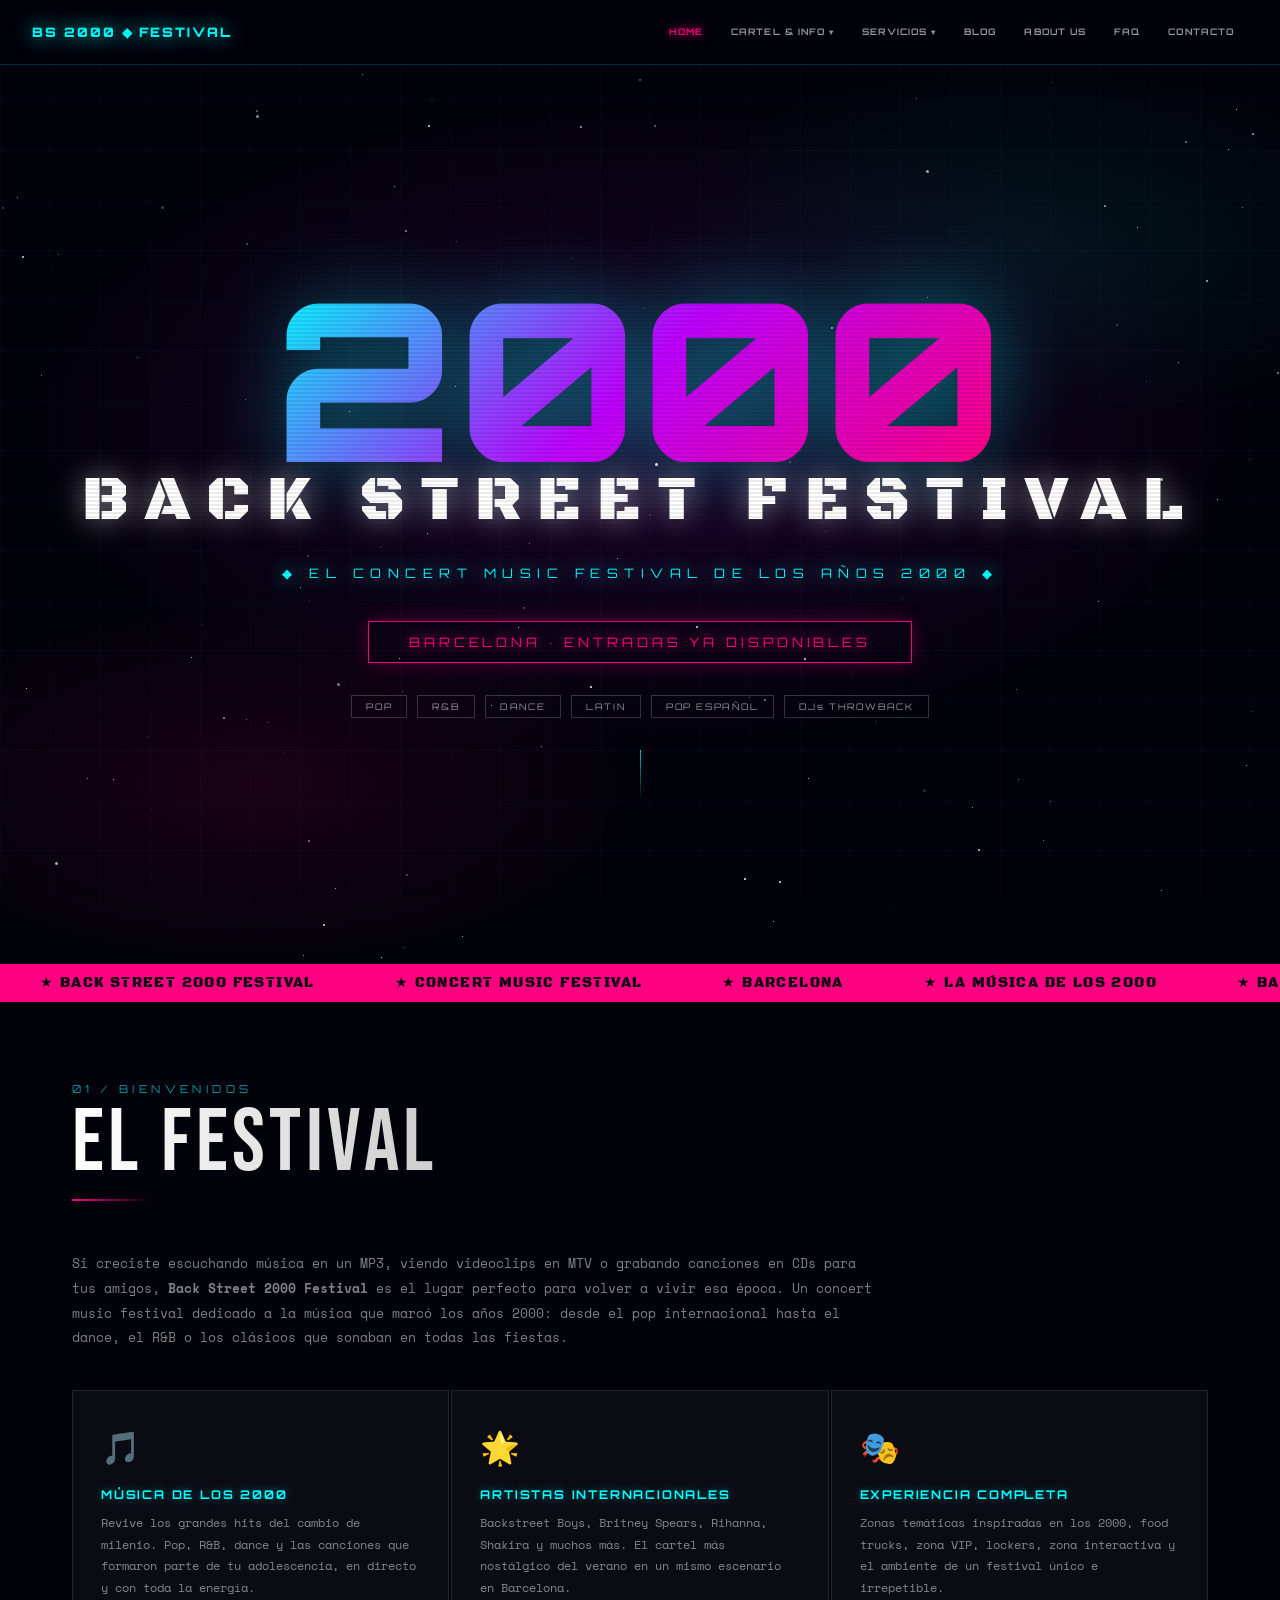
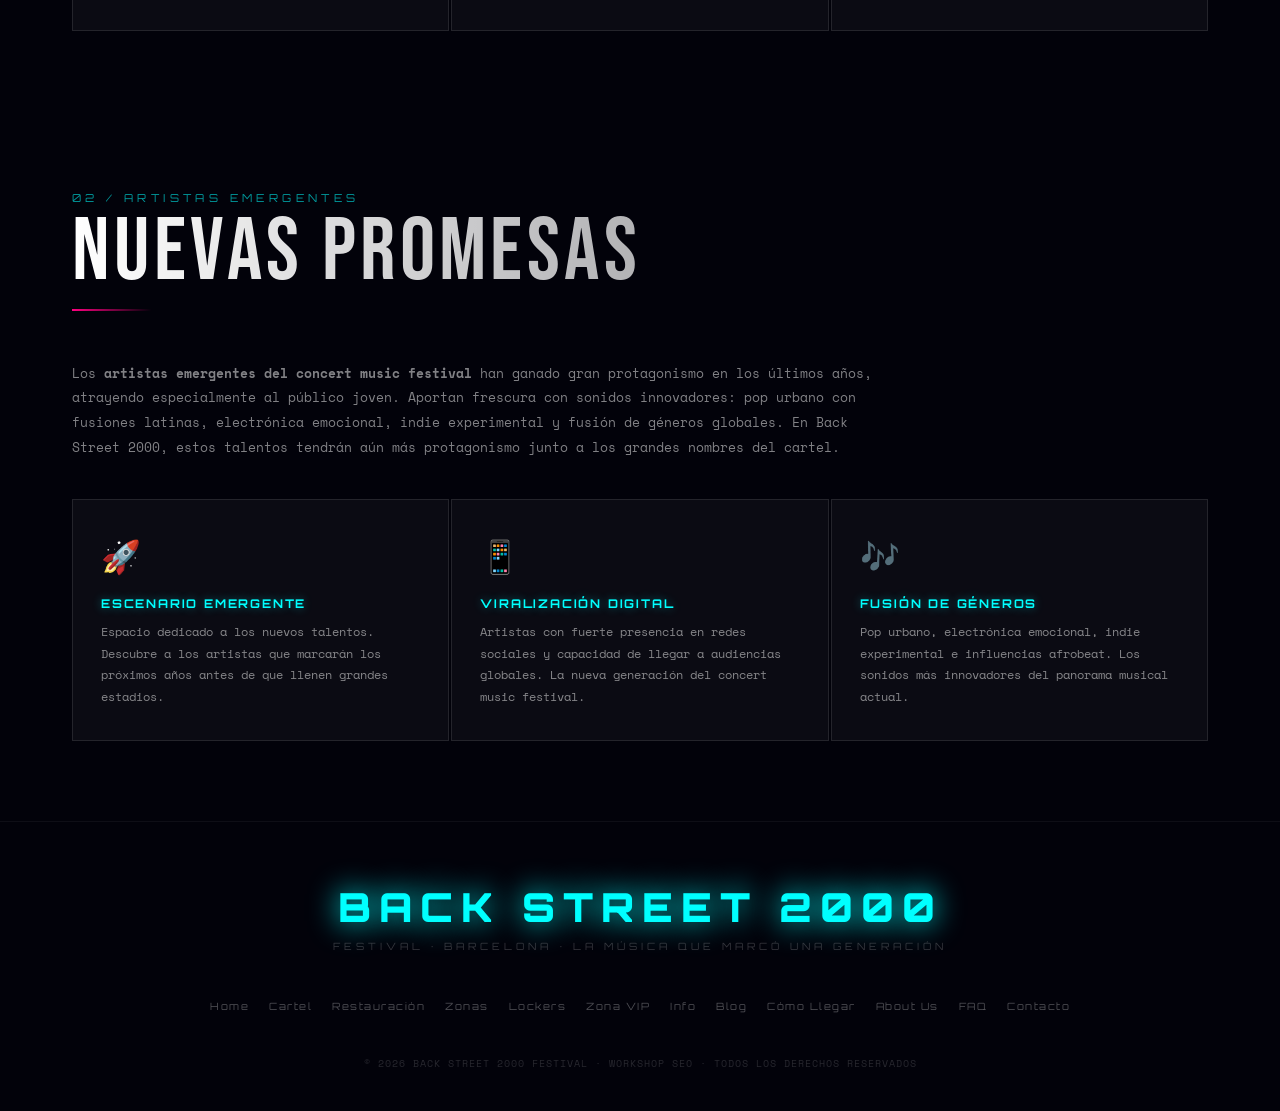
==== index.html @ d0c1e204 "act 2" ====
<!DOCTYPE html>
<html lang="es">
<head>
  <meta charset="UTF-8">
  <meta name="viewport" content="width=device-width, initial-scale=1.0">
  <title>Back Street 2000 Festival – Concert Music Festival | Barcelona</title>

  <!-- SEO Meta Tags -->
  <meta name="description" content="Back Street 2000 Festival, el concert music festival de los años 2000 en Barcelona. Cartel con Backstreet Boys, Britney Spears, Shakira, artistas emergentes, servicios, zonas VIP, blog y entradas.">
  <meta name="keywords"    content="concert music festival, back street 2000 festival, artistas emergentes concert music festival, festival música 2000 barcelona, tips concert music festival, mejores momentos concert music festival">
  <meta name="robots"      content="index, follow">
  <meta name="author"      content="Back Street 2000 Festival">
  <link rel="canonical"    href="https://backstreet2000festival.com/">

  <!-- Open Graph -->
  <meta property="og:title"       content="Back Street 2000 Festival – Concert Music Festival Barcelona">
  <meta property="og:description" content="Revive la música de los 2000 en el concert music festival más nostálgico de Barcelona. Backstreet Boys, Britney Spears, Shakira y mucho más.">
  <meta property="og:type"        content="website">
  <meta property="og:url"         content="https://backstreet2000festival.com/">

  <!-- Fonts -->
  <link href="https://fonts.googleapis.com/css2?family=Black+Ops+One&family=Bebas+Neue&family=Orbitron:wght@400;700;900&family=Space+Mono:wght@400;700&display=swap" rel="stylesheet">

  <!-- Stylesheet -->
  <link rel="stylesheet" href="styles.css">
</head>
<body>

<!-- ============ NAV ============ -->
<nav>
  <div class="nav-inner">
    <div class="nav-logo" onclick="showPage('home')">BS 2000 ◆ FESTIVAL</div>
    <ul class="nav-links">
      <li><a href="#" onclick="showPage('home');return false;" id="nav-home" class="active">Home</a></li>
      <li>
        <a href="#" class="has-sub" onclick="return false;">Cartel &amp; Info</a>
        <ul class="submenu">
          <li><a href="#" onclick="showPage('cartel');return false;">Cartel / Line Up</a></li>
          <li><a href="#" onclick="showPage('info');return false;">Información General</a></li>
          <li><a href="#" onclick="showPage('llegar');return false;">Cómo Llegar</a></li>
        </ul>
      </li>
      <li>
        <a href="#" class="has-sub" onclick="return false;">Servicios</a>
        <ul class="submenu">
          <li><a href="#" onclick="showPage('restauracion');return false;">Restauración</a></li>
          <li><a href="#" onclick="showPage('zonas');return false;">Zonas del Recinto</a></li>
          <li><a href="#" onclick="showPage('lockers');return false;">Lockers</a></li>
          <li><a href="#" onclick="showPage('vip');return false;">Zona VIP</a></li>
        </ul>
      </li>
      <li><a href="#" onclick="showPage('blog');return false;" id="nav-blog">Blog</a></li>
      <li><a href="#" onclick="showPage('about');return false;" id="nav-about">About Us</a></li>
      <li><a href="#" onclick="showPage('faq');return false;" id="nav-faq">FAQ</a></li>
      <li><a href="#" onclick="showPage('contacto');return false;" id="nav-contacto">Contacto</a></li>
    </ul>
  </div>
</nav>

<!-- ============ PAGE: HOME ============ -->
<div id="page-home" class="page active">
  <div class="hero">
    <div class="hero-bg"></div>
    <div class="stars" id="stars"></div>
    <div class="hero-year">2000</div>
    <div class="hero-title">BACK STREET FESTIVAL</div>
    <div class="hero-subtitle">◆ EL CONCERT MUSIC FESTIVAL DE LOS AÑOS 2000 ◆</div>
    <div class="hero-date">BARCELONA · ENTRADAS YA DISPONIBLES</div>
    <div class="hero-tags">
      <span class="tag">POP</span><span class="tag">R&amp;B</span><span class="tag">DANCE</span><span class="tag">LATIN</span><span class="tag">POP ESPAÑOL</span><span class="tag">DJs THROWBACK</span>
    </div>
    <div class="scroll-line"></div>
  </div>

  <div class="ticker-wrap">
    <div class="ticker">
      <span class="ticker-item">★ BACK STREET 2000 FESTIVAL</span><span class="ticker-item">★ CONCERT MUSIC FESTIVAL</span><span class="ticker-item">★ BARCELONA</span><span class="ticker-item">★ LA MÚSICA DE LOS 2000</span><span class="ticker-item">★ BACKSTREET BOYS · BRITNEY · SHAKIRA</span><span class="ticker-item">★ ENTRADAS DISPONIBLES</span>
      <span class="ticker-item">★ BACK STREET 2000 FESTIVAL</span><span class="ticker-item">★ CONCERT MUSIC FESTIVAL</span><span class="ticker-item">★ BARCELONA</span><span class="ticker-item">★ LA MÚSICA DE LOS 2000</span><span class="ticker-item">★ BACKSTREET BOYS · BRITNEY · SHAKIRA</span><span class="ticker-item">★ ENTRADAS DISPONIBLES</span>
    </div>
  </div>

  <section>
    <div class="section-header">
      <div class="section-num">01 / BIENVENIDOS</div>
      <div class="section-title">EL FESTIVAL</div>
      <div class="section-line"></div>
    </div>
    <p class="section-intro">Si creciste escuchando música en un MP3, viendo videoclips en MTV o grabando canciones en CDs para tus amigos, <strong>Back Street 2000 Festival</strong> es el lugar perfecto para volver a vivir esa época. Un concert music festival dedicado a la música que marcó los años 2000: desde el pop internacional hasta el dance, el R&amp;B o los clásicos que sonaban en todas las fiestas.</p>
    <div class="cards-grid">
      <div class="card"><div class="card-icon">🎵</div><div class="card-title">MÚSICA DE LOS 2000</div><div class="card-text">Revive los grandes hits del cambio de milenio. Pop, R&amp;B, dance y las canciones que formaron parte de tu adolescencia, en directo y con toda la energía.</div></div>
      <div class="card" style="--accent:var(--neon-pink)"><div class="card-icon">🌟</div><div class="card-title">ARTISTAS INTERNACIONALES</div><div class="card-text">Backstreet Boys, Britney Spears, Rihanna, Shakira y muchos más. El cartel más nostálgico del verano en un mismo escenario en Barcelona.</div></div>
      <div class="card" style="--accent:var(--neon-purple)"><div class="card-icon">🎭</div><div class="card-title">EXPERIENCIA COMPLETA</div><div class="card-text">Zonas temáticas inspiradas en los 2000, food trucks, zona VIP, lockers, zona interactiva y el ambiente de un festival único e irrepetible.</div></div>
    </div>
  </section>

  <section>
    <div class="section-header">
      <div class="section-num">02 / ARTISTAS EMERGENTES</div>
      <div class="section-title">NUEVAS PROMESAS</div>
      <div class="section-line"></div>
    </div>
    <p class="section-intro">Los <strong>artistas emergentes del concert music festival</strong> han ganado gran protagonismo en los últimos años, atrayendo especialmente al público joven. Aportan frescura con sonidos innovadores: pop urbano con fusiones latinas, electrónica emocional, indie experimental y fusión de géneros globales. En Back Street 2000, estos talentos tendrán aún más protagonismo junto a los grandes nombres del cartel.</p>
    <div class="cards-grid">
      <div class="card"><div class="card-icon">🚀</div><div class="card-title">ESCENARIO EMERGENTE</div><div class="card-text">Espacio dedicado a los nuevos talentos. Descubre a los artistas que marcarán los próximos años antes de que llenen grandes estadios.</div></div>
      <div class="card" style="--accent:var(--neon-pink)"><div class="card-icon">📱</div><div class="card-title">VIRALIZACIÓN DIGITAL</div><div class="card-text">Artistas con fuerte presencia en redes sociales y capacidad de llegar a audiencias globales. La nueva generación del concert music festival.</div></div>
      <div class="card" style="--accent:var(--neon-yellow)"><div class="card-icon">🎶</div><div class="card-title">FUSIÓN DE GÉNEROS</div><div class="card-text">Pop urbano, electrónica emocional, indie experimental e influencias afrobeat. Los sonidos más innovadores del panorama musical actual.</div></div>
    </div>
  </section>
</div>

<!-- ============ PAGE: CARTEL ============ -->
<div id="page-cartel" class="page">
  <section>
    <div class="section-header">
      <div class="section-num">02 / CARTEL</div>
      <div class="section-title">LINE UP 2026</div>
      <div class="section-line"></div>
    </div>
    <p class="section-intro">El cartel de Back Street 2000 Festival reúne artistas internacionales y nacionales que formaron parte de los grandes éxitos de los 2000, junto a DJs especializados en sesiones throwback. Un concert music festival donde cada nombre representa una parte de la historia musical de una generación.</p>
    <div class="cartel-grid">
      <div class="cartel-headliner">
        <div class="artist-day">ARTISTAS INTERNACIONALES · ESCENARIO PRINCIPAL</div>
        <div class="artist-name">BACKSTREET BOYS</div>
        <div class="artist-day" style="margin-top:8px">+ BRITNEY SPEARS · RIHANNA · SHAKIRA</div>
      </div>
      <div class="cartel-secondary"><div class="artist-day">INTERNACIONALES</div><div class="artist-name" style="font-size:clamp(18px,3vw,40px)">JUSTIN TIMBERLAKE</div></div>
      <div class="cartel-secondary" style="--accent:var(--neon-purple)"><div class="artist-day">INTERNACIONALES</div><div class="artist-name" style="font-size:clamp(18px,3vw,40px);color:var(--neon-purple);text-shadow:0 0 20px var(--neon-purple)">AVRIL LAVIGNE</div></div>
      <div class="cartel-secondary"><div class="artist-day">NACIONALES</div><div class="artist-name" style="font-size:clamp(18px,3vw,40px)">DAVID BISBAL</div></div>
      <div class="cartel-tier3">
        <div><div class="artist-name">BLACK EYED PEAS</div><div class="artist-day">INT.</div></div>
        <div><div class="artist-name">NELLY FURTADO</div><div class="artist-day">INT.</div></div>
        <div><div class="artist-name">KATY PERRY</div><div class="artist-day">INT.</div></div>
        <div><div class="artist-name">USHER</div><div class="artist-day">INT.</div></div>
        <div><div class="artist-name">LA OREJA DE VAN GOGH</div><div class="artist-day">NAC.</div></div>
        <div><div class="artist-name">EL CANTO DEL LOCO</div><div class="artist-day">NAC.</div></div>
        <div><div class="artist-name">AMARAL</div><div class="artist-day">NAC.</div></div>
        <div><div class="artist-name">FANGORIA</div><div class="artist-day">NAC.</div></div>
        <div><div class="artist-name">MELENDI</div><div class="artist-day">NAC.</div></div>
        <div><div class="artist-name">CHENOA</div><div class="artist-day">NAC.</div></div>
        <div><div class="artist-name">DJ SAMMY</div><div class="artist-day">DJ</div></div>
        <div><div class="artist-name">JUAN MAGÁN</div><div class="artist-day">DJ</div></div>
        <div><div class="artist-name">DJ NANO</div><div class="artist-day">DJ</div></div>
        <div><div class="artist-name">BRIAN CROSS</div><div class="artist-day">DJ</div></div>
      </div>
    </div>
  </section>
</div>

<!-- ============ PAGE: RESTAURACION ============ -->
<div id="page-restauracion" class="page">
  <section>
    <div class="section-header">
      <div class="section-num">04 / RESTAURACIÓN</div>
      <div class="section-title">FOOD &amp; DRINK</div>
      <div class="section-line"></div>
    </div>
    <p class="section-intro">En Back Street 2000 Festival creemos que la <strong>comida en un concert music festival</strong> es parte esencial de la experiencia. La zona de restauración se ha diseñado con food trucks, puestos gastronómicos y barras de bebidas distribuidos por todo el recinto, con estética tematizada en los años 2000: colores llamativos, detalles retro y carteles pop.</p>
    <div class="cards-grid">
      <div class="card"><div class="card-icon">🍔</div><div class="card-title">FOOD TRUCKS</div><div class="card-text">Hamburguesas gourmet, pizzas artesanales, tacos mexicanos, hot dogs estilo americano y street food internacional. La comida del concert music festival más variada de Barcelona.</div></div>
      <div class="card" style="--accent:var(--neon-pink)"><div class="card-icon">🍺</div><div class="card-title">BARRAS DE BEBIDAS</div><div class="card-text">Refrescos, agua, cerveza, bebidas energéticas y combinados. Varias barras distribuidas por el recinto para facilitar el acceso y evitar largas colas.</div></div>
      <div class="card" style="--accent:var(--neon-purple)"><div class="card-icon">🌏</div><div class="card-title">COCINA INTERNACIONAL</div><div class="card-text">Comida asiática (noodles, arroz salteado, bowls), cocina mediterránea, bocadillos y wraps. Una propuesta gastronómica para todos los gustos.</div></div>
      <div class="card"><div class="card-icon">🌱</div><div class="card-title">OPCIONES VEGANAS</div><div class="card-text">Hamburguesas vegetales, bowls saludables, ensaladas frescas y snacks ligeros. Ingredientes claramente etiquetados para dietas específicas.</div></div>
    </div>
  </section>
</div>

<!-- ============ PAGE: ZONAS ============ -->
<div id="page-zonas" class="page">
  <section>
    <div class="section-header">
      <div class="section-num">05 / ZONAS</div>
      <div class="section-title">MAPA DEL RECINTO</div>
      <div class="section-line"></div>
    </div>
    <p class="section-intro">Las <strong>zonas del concert music festival</strong> están pensadas para que cada asistente viva el festival a su manera. Escenarios principales con pantallas gigantes, zona chill para descansar, zona interactiva inspirada en los 2000, meeting point y zonas de restauración distribuidas estratégicamente. Un recinto diseñado para disfrutar.</p>
    <div class="zonas-map">
      <div class="zona-block large tall" style="border-color:rgba(0,255,255,0.3)"><div class="zona-name" style="color:var(--neon-cyan);font-size:28px">ESCENARIO PRINCIPAL</div><div class="zona-cap">CAPACIDAD: 20.000 PERSONAS</div></div>
      <div class="zona-block" style="border-color:rgba(255,0,128,0.2)"><div class="zona-name" style="color:var(--neon-pink)">ESCENARIO B</div><div class="zona-cap">CAP: 8.000</div></div>
      <div class="zona-block" style="border-color:rgba(191,0,255,0.2)"><div class="zona-name" style="color:var(--neon-purple)">ESCENARIO EMERGENTE</div><div class="zona-cap">CAP: 3.000</div></div>
      <div class="zona-block" style="border-color:rgba(255,255,0,0.15)"><div class="zona-name" style="color:var(--neon-yellow)">ZONA CHILL</div><div class="zona-cap">DESCANSO Y RELAX</div></div>
      <div class="zona-block"><div class="zona-name">ZONA INTERACTIVA</div><div class="zona-cap">FOTOS Y EXPERIENCIAS</div></div>
      <div class="zona-block" style="border-color:rgba(255,0,128,0.15)"><div class="zona-name" style="color:var(--neon-pink)">FOOD VILLAGE</div><div class="zona-cap">+20 PUESTOS</div></div>
      <div class="zona-block"><div class="zona-name">MEETING POINT</div><div class="zona-cap">PUNTO DE ENCUENTRO</div></div>
    </div>
  </section>
</div>

<!-- ============ PAGE: LOCKERS ============ -->
<div id="page-lockers" class="page">
  <section>
    <div class="section-header">
      <div class="section-num">06 / LOCKERS</div>
      <div class="section-title">TAQUILLAS</div>
      <div class="section-line"></div>
    </div>
    <p class="section-intro">El servicio de lockers de Back Street 2000 Festival permite guardar tus pertenencias personales de forma segura durante todo el festival: mochilas, chaquetas, cámaras, power banks y accesorios. Así puedes bailar con mayor libertad, moverte con facilidad entre escenarios y disfrutar sin preocuparte por nada.</p>
    <div class="lockers-grid">
      <div class="locker-card"><div class="locker-name">S</div><div class="locker-desc">Taquilla pequeña para móvil, cartera y objetos pequeños. Acceso ilimitado durante todo el festival.</div></div>
      <div class="locker-card"><div class="locker-name">M</div><div class="locker-desc">Ideal para mochila pequeña, chaqueta y cámara. Sistema de cierre seguro incluido.</div></div>
      <div class="locker-card"><div class="locker-name">L</div><div class="locker-desc">Para mochila grande, ropa extra y todo lo que necesites. La mayor comodidad del festival.</div></div>
    </div>
    <div style="margin-top:16px;padding:20px;background:var(--glass);border:1px solid rgba(0,255,255,0.1);font-size:11px;color:rgba(255,255,255,0.4);line-height:1.8;font-family:'Orbitron',sans-serif;letter-spacing:0.05em">◆ Lockers disponibles en zona de entrada principal y zona secundaria · Acceso fácil y rápido en cualquier momento del evento</div>
  </section>
</div>

<!-- ============ PAGE: VIP ============ -->
<div id="page-vip" class="page">
  <section>
    <div class="section-header">
      <div class="section-num">07 / ZONA VIP</div>
      <div class="section-title">ZONA VIP</div>
      <div class="section-line" style="background:linear-gradient(90deg,var(--neon-purple),transparent)"></div>
    </div>
    <p class="section-intro">Para quienes buscan vivir el concert music festival de una forma más exclusiva, Back Street 2000 ofrece una Zona VIP diseñada para disfrutar del evento con mayor comodidad y servicios adicionales. Combina la emoción de los conciertos con espacios más cómodos, barras exclusivas y las mejores vistas de los escenarios.</p>
    <div class="vip-section">
      <div class="vip-title">★ VIP ★</div>
      <div style="font-size:13px;color:rgba(255,255,255,0.5);margin:16px 0;letter-spacing:0.1em">UNA EXPERIENCIA PREMIUM EN EL FESTIVAL</div>
      <div class="vip-perks">
        <div class="vip-perk">MEJOR VISIBILIDAD</div><div class="vip-perk">ZONAS MENOS MASIFICADAS</div><div class="vip-perk">BARRAS EXCLUSIVAS</div><div class="vip-perk">SOFÁS Y LOUNGE</div><div class="vip-perk">ACCESO PRIORITARIO</div><div class="vip-perk">AMBIENTE RELAJADO</div>
      </div>
      <div style="font-size:13px;color:rgba(255,255,255,0.4);max-width:600px;margin:20px auto;line-height:1.8">Espacios reservados con mejor visión de los escenarios, zonas lounge con sofás y mesas, y barras de bebidas exclusivas para olvidarte de las colas. Vive el festival desde una perspectiva privilegiada.</div>
    </div>
  </section>
</div>

<!-- ============ PAGE: INFO ============ -->
<div id="page-info" class="page">
  <section>
    <div class="section-header">
      <div class="section-num">08 / INFO</div>
      <div class="section-title">INFORMACIÓN</div>
      <div class="section-line"></div>
    </div>
    <p class="section-intro">Toda la información que necesitas para preparar tu visita al concert music festival. Horarios, normativa de acceso, objetos permitidos, punto de encuentro y todo lo que debes saber para disfrutar al máximo del Back Street 2000 Festival en Barcelona.</p>
    <div class="cards-grid">
      <div class="card"><div class="card-title">HORARIOS</div><div class="card-text">El festival está diseñado para disfrutar desde la tarde hasta la noche. Las primeras horas son más relajadas, perfectas para explorar el recinto. A medida que cae la noche, los conciertos principales crean los momentos más intensos.</div></div>
      <div class="card" style="--accent:var(--neon-pink)"><div class="card-title">POLÍTICA DE ACCESO</div><div class="card-text">Acceso con entrada y DNI o pasaporte. Las condiciones de reentrada se especificarán en la entrada. Consulta la normativa completa antes del evento en la web oficial.</div></div>
      <div class="card" style="--accent:var(--neon-purple)"><div class="card-title">OBJETOS PERMITIDOS</div><div class="card-text">Se permite agua en botella sellada. No se permiten bebidas alcohólicas, cristal ni alimentos con envases metálicos. Consulta la normativa completa para más información.</div></div>
      <div class="card"><div class="card-title">QUÉ LLEVAR</div><div class="card-text">Entrada, DNI, móvil cargado (recomendamos batería externa), ropa cómoda y adaptada al clima, protección solar para jornadas diurnas y calzado cómodo.</div></div>
      <div class="card" style="--accent:var(--neon-yellow)"><div class="card-title">MEETING POINT</div><div class="card-text">El recinto dispone de un meeting point claramente señalizado para reunirte con tu grupo si os separáis. Acordad un punto de encuentro antes de entrar al festival.</div></div>
      <div class="card"><div class="card-title">SEGURIDAD</div><div class="card-text">El recinto cuenta con medidas de seguridad y personal especializado durante todo el evento. También hay puntos médicos distribuidos por el recinto para garantizar la seguridad de todos.</div></div>
    </div>
  </section>
</div>

<!-- ============ PAGE: CÓMO LLEGAR ============ -->
<div id="page-llegar" class="page">
  <section>
    <div class="section-header">
      <div class="section-num">11 / CÓMO LLEGAR</div>
      <div class="section-title">CÓMO LLEGAR</div>
      <div class="section-line"></div>
    </div>
    <p class="section-intro">Llegar a Back Street 2000 Festival es muy sencillo gracias a las diferentes opciones de transporte disponibles. El festival está pensado para recibir asistentes de diferentes ciudades, situado en una zona bien conectada y accesible. Planifica tu trayecto con antelación y llega con tiempo suficiente.</p>
    <div class="map-container"><div class="map-grid-viz"></div><div class="map-pin"><div class="map-pin-dot"></div><div class="map-info">BACK STREET 2000 FESTIVAL<br>BARCELONA<br><span style="color:rgba(255,255,255,0.4)">Recinto bien comunicado con transporte público</span></div></div></div>
    <div class="transport-grid">
      <div class="transport-card"><div class="transport-icon">🚇</div><div class="transport-title">METRO Y BUS URBANO</div><div class="transport-text">La mejor forma de llegar. Paradas cerca del recinto, a pocos minutos andando. Consulta horarios con antelación especialmente para la vuelta.</div></div>
      <div class="transport-card"><div class="transport-icon">🚌</div><div class="transport-title">BUS LANZADERA</div><div class="transport-text">Servicio especial del festival que conecta diferentes puntos de la ciudad con el recinto durante todo el evento. Cómodo y sin preocupaciones.</div></div>
      <div class="transport-card"><div class="transport-icon">🚗</div><div class="transport-title">COCHE / MOTO</div><div class="transport-text">Zonas de aparcamiento habilitadas con accesos señalizados y personal de apoyo. Llega con antelación para evitar congestiones.</div></div>
      <div class="transport-card"><div class="transport-icon">🚕</div><div class="transport-title">TAXI / VTC</div><div class="transport-text">Uber, Cabify y taxis disponibles. Llegada directa sin preocuparte por el aparcamiento. Recomendamos compartir trayecto con amigos.</div></div>
    </div>
  </section>
</div>

<!-- ============ PAGE: ABOUT ============ -->
<div id="page-about" class="page">
  <section>
    <div class="section-header">
      <div class="section-num">12 / ABOUT US</div>
      <div class="section-title">ABOUT US</div>
      <div class="section-line"></div>
    </div>
    <div class="about-grid">
      <div>
        <div class="about-text">
          <p>Back Street 2000 Festival nace con una idea muy clara: recuperar la esencia de una de las épocas más icónicas de la música y la cultura pop. Los años 2000 marcaron a toda una generación con grandes éxitos, artistas inolvidables y momentos que todavía hoy siguen formando parte de nuestros recuerdos.</p>
          <p>La música de los 2000 sigue más viva que nunca. A día de hoy, muchas de esas canciones siguen sonando en fiestas, discotecas, redes sociales y playlists. Eso demuestra que no se trata solo de nostalgia, sino de una música que sigue conectando con las personas.</p>
          <p>Back Street 2000 no es solo un evento musical. Es una experiencia que combina música en directo, estética retro, espacios temáticos e interacción con el público. El objetivo es que los asistentes no solo escuchen música, sino que revivan una etapa de su vida.</p>
          <p>Workshop SEO Edition 2025 — Proyecto académico de posicionamiento web.</p>
        </div>
      </div>
      <div class="about-stats">
        <div class="stat-block"><div class="stat-num">2000</div><div class="stat-label">ERA MUSICAL</div></div>
        <div class="stat-block"><div class="stat-num">30+</div><div class="stat-label">ARTISTAS</div></div>
        <div class="stat-block"><div class="stat-num">BCN</div><div class="stat-label">BARCELONA</div></div>
        <div class="stat-block"><div class="stat-num">5★</div><div class="stat-label">EXPERIENCIA</div></div>
      </div>
    </div>
  </section>
</div>

<!-- ============ PAGE: FAQ ============ -->
<div id="page-faq" class="page">
  <section>
    <div class="section-header">
      <div class="section-num">13 / FAQ</div>
      <div class="section-title">FAQ</div>
      <div class="section-line"></div>
    </div>
    <p class="section-intro">Para que la experiencia en Back Street 2000 Festival sea lo más cómoda posible, hemos recopilado las preguntas más frecuentes. Si no encuentras respuesta a tu pregunta, contacta con nosotros a través del formulario.</p>
    <div class="faq-list">
      <div class="faq-item"><div class="faq-q" onclick="toggleFaq(this)">¿Dónde puedo comprar las entradas? <span class="faq-arrow">+</span></div><div class="faq-a">Las entradas están disponibles a través de la web oficial del festival. Se recomienda comprarlas con antelación, ya que el aforo es limitado. El festival agota sus accesos con rapidez cada edición.</div></div>
      <div class="faq-item"><div class="faq-q" onclick="toggleFaq(this)">¿Qué tipos de entrada hay disponibles? <span class="faq-arrow">+</span></div><div class="faq-a">Existen diferentes modalidades: entrada general de día, abono completo con ventajas adicionales y acceso VIP con servicios exclusivos. Elige la que mejor se adapta a tu perfil y disfruta de la experiencia.</div></div>
      <div class="faq-item"><div class="faq-q" onclick="toggleFaq(this)">¿A qué hora se abren las puertas? <span class="faq-arrow">+</span></div><div class="faq-a">El horario de apertura se indicará previamente en la web oficial y redes sociales del festival. Consulta los canales oficiales para estar al día de todas las novedades.</div></div>
      <div class="faq-item"><div class="faq-q" onclick="toggleFaq(this)">¿Se puede acceder con comida o bebida del exterior? <span class="faq-arrow">+</span></div><div class="faq-a">No, salvo excepciones indicadas por la organización. Está permitido llevar agua en botella de plástico sellada. No se permiten bebidas alcohólicas ni cristal. El festival dispone de amplia oferta gastronómica dentro del recinto.</div></div>
      <div class="faq-item"><div class="faq-q" onclick="toggleFaq(this)">¿Hay lockers disponibles? <span class="faq-arrow">+</span></div><div class="faq-a">Sí, el festival cuenta con servicio de taquillas en tres tamaños (S, M, L) para guardar mochilas, chaquetas, cámaras y objetos personales. Están claramente señalizados dentro del recinto y con acceso ilimitado durante el evento.</div></div>
      <div class="faq-item"><div class="faq-q" onclick="toggleFaq(this)">¿Cómo llegar al festival? <span class="faq-arrow">+</span></div><div class="faq-a">El festival habilita servicios de transporte especial desde los principales puntos de la ciudad, incluyendo autobuses lanzadera y coordinación con el transporte público local. También puedes llegar en vehículo privado o taxi/VTC.</div></div>
      <div class="faq-item"><div class="faq-q" onclick="toggleFaq(this)">¿El festival es seguro? <span class="faq-arrow">+</span></div><div class="faq-a">Sí, el recinto cuenta con medidas de seguridad y personal especializado durante todo el evento. Hay puntos médicos distribuidos por el recinto. Para cualquier duda adicional, puedes contactar a través del apartado de Contacto.</div></div>
    </div>
  </section>
</div>

<!-- ============ PAGE: CONTACTO ============ -->
<div id="page-contacto" class="page">
  <section>
    <div class="section-header">
      <div class="section-num">14 / CONTACTO</div>
      <div class="section-title">CONTACTO</div>
      <div class="section-line"></div>
    </div>
    <div class="contact-grid">
      <div class="contact-form">
        <div style="font-family:'Orbitron',sans-serif;font-size:11px;letter-spacing:0.3em;color:rgba(255,255,255,0.4);margin-bottom:28px">ENVÍANOS UN MENSAJE</div>
        <div class="form-group"><label class="form-label">NOMBRE</label><input type="text" class="form-input" placeholder="Tu nombre"></div>
        <div class="form-group"><label class="form-label">EMAIL</label><input type="email" class="form-input" placeholder="tu@email.com"></div>
        <div class="form-group"><label class="form-label">ASUNTO</label><input type="text" class="form-input" placeholder="¿En qué podemos ayudarte?"></div>
        <div class="form-group"><label class="form-label">MENSAJE</label><textarea class="form-textarea" placeholder="Escribe tu mensaje aquí..."></textarea></div>
        <button class="btn-submit">ENVIAR MENSAJE →</button>
      </div>
      <div class="contact-info">
        <div style="font-family:'Orbitron',sans-serif;font-size:11px;letter-spacing:0.3em;color:rgba(255,255,255,0.4);margin-bottom:28px">DATOS DE CONTACTO</div>
        <div class="contact-detail"><div class="contact-detail-label">EMAIL GENERAL</div><div class="contact-detail-value">info@backstreet2000festival.com</div></div>
        <div class="contact-detail"><div class="contact-detail-label">PRENSA Y MEDIOS</div><div class="contact-detail-value">prensa@backstreet2000festival.com</div></div>
        <div class="contact-detail"><div class="contact-detail-label">ACREDITACIONES</div><div class="contact-detail-value">acreditaciones@backstreet2000festival.com</div></div>
        <div class="contact-detail"><div class="contact-detail-label">PATROCINIOS</div><div class="contact-detail-value">sponsors@backstreet2000festival.com</div></div>
        <div class="contact-detail"><div class="contact-detail-label">REDES SOCIALES</div>
          <div class="contact-detail-value" style="display:flex;gap:12px;margin-top:6px">
            <span style="font-family:'Orbitron',sans-serif;font-size:10px;padding:5px 12px;border:1px solid rgba(0,255,255,0.3);color:var(--neon-cyan);letter-spacing:0.1em;cursor:pointer">IG</span>
            <span style="font-family:'Orbitron',sans-serif;font-size:10px;padding:5px 12px;border:1px solid rgba(255,0,128,0.3);color:var(--neon-pink);letter-spacing:0.1em;cursor:pointer">TT</span>
            <span style="font-family:'Orbitron',sans-serif;font-size:10px;padding:5px 12px;border:1px solid rgba(255,255,255,0.1);color:rgba(255,255,255,0.5);letter-spacing:0.1em;cursor:pointer">YT</span>
            <span style="font-family:'Orbitron',sans-serif;font-size:10px;padding:5px 12px;border:1px solid rgba(255,255,255,0.1);color:rgba(255,255,255,0.5);letter-spacing:0.1em;cursor:pointer">SP</span>
          </div>
        </div>
      </div>
    </div>
  </section>
</div>

<!-- ============ PAGE: BLOG LIST ============ -->
<div id="page-blog" class="page">
  <section>
    <div class="section-header">
      <div class="section-num">09 / BLOG</div>
      <div class="section-title">BLOG</div>
      <div class="section-line"></div>
    </div>
    <p class="section-intro">El blog de Back Street 2000 Festival: artículos sobre artistas emergentes del concert music festival, tips para disfrutar al máximo, guías de viaje, zonas del recinto, gastronomía y todo lo que necesitas saber para vivir la mejor experiencia en el festival de los 2000.</p>
    <div class="blog-grid">
      <div class="blog-card featured" onclick="showPost('post1')">
        <div class="blog-tag">★ DESTACADO · ARTISTAS</div>
        <div class="blog-title">Artistas emergentes del concert music festival: nuevas promesas que marcarán este 2026</div>
        <div class="blog-excerpt">Los artistas emergentes del Concert Music Festival han ganado gran protagonismo, atrayendo especialmente al público joven. Aportan frescura con sonidos innovadores y propuestas diferentes, enriqueciendo el cartel.</div>
        <div class="blog-meta">KEYWORD: ARTISTAS EMERGENTES CONCERT MUSIC FESTIVAL</div>
        <div class="blog-read-more">LEER MÁS →</div>
      </div>
      <div class="blog-card" onclick="showPost('post2')">
        <div class="blog-tag">GUÍA · SUPERVIVENCIA</div>
        <div class="blog-title">Tips para sobrevivir a un concert music festival de todo el día</div>
        <div class="blog-excerpt">Ropa cómoda, batería externa, hidratación constante y planificación previa. Todo lo que necesitas para aguantar de principio a fin.</div>
        <div class="blog-meta">KEYWORD: TIPS CONCERT MUSIC FESTIVAL</div>
        <div class="blog-read-more">LEER MÁS →</div>
      </div>
      <div class="blog-card" onclick="showPost('post3')">
        <div class="blog-tag">EXPERIENCIA · MOMENTOS</div>
        <div class="blog-title">Los mejores momentos que vivirás en un concert music festival este verano</div>
        <div class="blog-excerpt">Desde la llegada al recinto hasta el espectáculo final de luces, descubre los instantes que quedarán grabados en tu memoria para siempre.</div>
        <div class="blog-meta">KEYWORD: MEJORES MOMENTOS CONCERT MUSIC FESTIVAL</div>
        <div class="blog-read-more">LEER MÁS →</div>
      </div>
      <div class="blog-card" onclick="showPost('post4')">
        <div class="blog-tag">VIAJE · ORGANIZACIÓN</div>
        <div class="blog-title">Cómo organizar tu viaje a un concert music festival paso a paso</div>
        <div class="blog-excerpt">Desde la compra de entradas hasta el alojamiento y el equipaje. Una guía completa para no improvisar nada y disfrutar al máximo.</div>
        <div class="blog-meta">KEYWORD: ORGANIZAR VIAJE CONCERT MUSIC FESTIVAL</div>
        <div class="blog-read-more">LEER MÁS →</div>
      </div>
      <div class="blog-card" onclick="showPost('post5')">
        <div class="blog-tag">RECINTO · ESPACIOS</div>
        <div class="blog-title">Zonas y espacios de un concert music festival: todo lo que debes conocer</div>
        <div class="blog-excerpt">Escenarios, zonas chill, áreas VIP, restauración y servicios. Conoce todos los espacios del recinto para moverte con facilidad.</div>
        <div class="blog-meta">KEYWORD: ZONAS CONCERT MUSIC FESTIVAL</div>
        <div class="blog-read-more">LEER MÁS →</div>
      </div>
      <div class="blog-card" onclick="showPost('post6')">
        <div class="blog-tag">GASTRONOMÍA</div>
        <div class="blog-title">Comida en un concert music festival: qué comer para disfrutar al máximo</div>
        <div class="blog-excerpt">Opciones ligeras de día, más contundentes de noche, vegetarianas, veganas y cómo gestionar el presupuesto gastronómico del festival.</div>
        <div class="blog-meta">KEYWORD: COMIDA CONCERT MUSIC FESTIVAL</div>
        <div class="blog-read-more">LEER MÁS →</div>
      </div>
      <div class="blog-card" onclick="showPost('post7')">
        <div class="blog-tag">POP &amp; ROCK</div>
        <div class="blog-title">Concert music festival: la gran fiesta del pop y rock de los 2000 que no puedes perderte</div>
        <div class="blog-excerpt">Una generación, una banda sonora. El festival que mezcla emoción, nostalgia y espectáculo en un mismo espacio único en Barcelona.</div>
        <div class="blog-meta">KEYWORD: CONCERT MUSIC FESTIVAL POP Y ROCK</div>
        <div class="blog-read-more">LEER MÁS →</div>
      </div>
      <div class="blog-card" onclick="showPost('post8')">
        <div class="blog-tag">GUÍA DEFINITIVA</div>
        <div class="blog-title">Guía definitiva del Concert Music Festival: todo lo que necesitas saber</div>
        <div class="blog-excerpt">Desde la compra de entradas hasta los consejos para el día del festival. El recurso más completo para preparar tu visita.</div>
        <div class="blog-meta">KEYWORD: GUÍA DEFINITIVA CONCERT MUSIC FESTIVAL</div>
        <div class="blog-read-more">LEER MÁS →</div>
      </div>
      <div class="blog-card" onclick="showPost('post9')">
        <div class="blog-tag">CLAVES DEL ÉXITO</div>
        <div class="blog-title">Por qué el concert music festival es el evento del año: historia y claves de su crecimiento</div>
        <div class="blog-excerpt">Especialización, curaduría artística, producción de primer nivel y estrategia digital. Las razones del éxito del festival más nostálgico.</div>
        <div class="blog-meta">KEYWORD: CLAVES ÉXITO CONCERT MUSIC FESTIVAL</div>
        <div class="blog-read-more">LEER MÁS →</div>
      </div>
      <div class="blog-card" onclick="showPost('post10')">
        <div class="blog-tag">CARTEL ARTÍSTICO</div>
        <div class="blog-title">La música española de los 2000: David Bisbal, La Oreja de Van Gogh y más en el festival</div>
        <div class="blog-excerpt">El pop español de los 2000 tiene su espacio en Back Street 2000. Artistas nacionales que marcaron una década y siguen siendo referentes.</div>
        <div class="blog-meta">POP ESPAÑOL · ARTISTAS NACIONALES</div>
        <div class="blog-read-more">LEER MÁS →</div>
      </div>
    </div>
  </section>
</div>

<!-- ============ BLOG POSTS (single pages) ============ -->
<div id="page-post1" class="page">
  <div class="blog-post">
    <button class="back-btn" onclick="showPage('blog')">← VOLVER AL BLOG</button>
    <div class="blog-post-header">
      <div class="blog-post-meta">ARTISTAS EMERGENTES · CONCERT MUSIC FESTIVAL · 2026</div>
      <h1>Artistas emergentes del concert music festival: nuevas promesas que marcarán este 2026</h1>
      <p>En los últimos años, los <strong>artistas emergentes del Concert Music Festival</strong> han ganado gran protagonismo, atrayendo especialmente al público joven. Aportan frescura con sonidos innovadores y propuestas diferentes, enriqueciendo el cartel y ayudando a posicionar el festival como un escaparate clave para el talento musical del futuro.</p>
    </div>
    <div class="blog-post-img">🎤</div>
    <p>El Concert Music Festival se ha consolidado como uno de los eventos musicales más importantes del verano en España, reuniendo cada edición a grandes artistas internacionales y dando visibilidad a nuevas promesas. Los <strong>artistas emergentes del festival</strong> se han convertido en una parte esencial de su crecimiento, aportando frescura, innovación y nuevas formas de entender la música en directo.</p>
    <p>Este 2026, estos talentos tendrán aún más protagonismo, ofreciendo propuestas arriesgadas y estilos innovadores que enriquecerán la experiencia del público y consolidarán al festival como un referente cultural en el panorama musical español e internacional.</p>
    <h2>El papel de los artistas emergentes del concert music festival</h2>
    <p>Los festivales modernos ya no solo se centran en grandes estrellas. Ahora, los <strong>artistas emergentes del concert music festival</strong> son fundamentales para aportar frescura, diversidad y nuevas tendencias al cartel, además de conectar con nuevas generaciones de oyentes que buscan descubrir sonidos diferentes.</p>
    <h3>Por qué los nuevos talentos son importantes</h3>
    <p>Los artistas emergentes del concert music festival representan el futuro de la industria musical y ayudan a renovar cada edición del festival con propuestas más actuales, frescas, auténticas y en constante evolución, aportando identidad propia al evento.</p>
    <h4>Impacto en la evolución del festival</h4>
    <p>Su presencia permite que el festival evolucione, conecte con nuevas audiencias, amplíe su propuesta artística y mantenga su relevancia dentro de la industria musical global, consolidándose como un espacio clave para el talento emergente.</p>
    <h2>Claves del éxito de los artistas emergentes</h2>
    <p>Los artistas emergentes del concert music festival destacan por varios factores: innovación musical y fusión de géneros, conexión directa con el público, presencia fuerte en redes sociales, capacidad de viralización y una identidad artística propia que los diferencia del resto.</p>
    <h3>Tendencias musicales en 2026</h3>
    <ul>
      <li>Pop urbano con fusiones latinas</li>
      <li>Electrónica emocional con matices indie</li>
      <li>Indie experimental con sonidos alternativos</li>
      <li>Fusión de géneros globales sin etiquetas rígidas</li>
      <li>Influencias afrobeat y sonidos urbanos modernos</li>
    </ul>
    <h2>Impacto en la industria musical</h2>
    <p>Los <strong>artistas emergentes del concert music festival</strong> no solo brillan en el escenario, también generan un impacto directo en la industria musical. Actuar en el festival les permite ganar visibilidad mediática, acceder a colaboraciones con artistas consolidados, crecer en plataformas de streaming y expandirse internacionalmente.</p>
    <h2>Experiencia del público en el festival</h2>
    <p>Para el público, los artistas emergentes del concert music festival aportan frescura, sorpresa y energía en cada actuación, convirtiéndose muchas veces en descubrimientos inesperados que transforman la experiencia del festival en algo único e irrepetible.</p>
    <h3>Recomendaciones para el público</h3>
    <ul>
      <li>Seguir a los artistas emergentes del concert music festival en redes sociales</li>
      <li>Explorar nuevos escenarios sin prejuicios ni expectativas</li>
      <li>Asistir a conciertos de artistas desconocidos para descubrir talento</li>
    </ul>
    <p>Muchos de los grandes nombres del futuro nacen en espacios como este festival, donde los artistas emergentes del concert music festival tienen la oportunidad de crecer, experimentar y conectar con nuevas audiencias de forma directa y auténtica.</p>
  </div>
</div>

<div id="page-post2" class="page">
  <div class="blog-post">
    <button class="back-btn" onclick="showPage('blog')">← VOLVER AL BLOG</button>
    <div class="blog-post-header">
      <div class="blog-post-meta">TIPS · CONCERT MUSIC FESTIVAL · GUÍA</div>
      <h1>Los mejores tips para sobrevivir a un concert music festival de todo el día</h1>
      <p>Vivir un festival de música durante todo el día es una experiencia única, llena de energía y conciertos inolvidables. Sin embargo, para disfrutarlo al máximo es necesario algo más que ganas: hace falta organización. Por eso, estos <strong>tips concert music festival</strong> te ayudarán a prepararte mejor y aprovechar cada momento del evento.</p>
    </div>
    <div class="blog-post-img">🎪</div>
    <h2>Preparación antes del festival</h2>
    <p>Antes de llegar al recinto, es importante planificar bien el día. Los <strong>tips concert music festival</strong> comienzan mucho antes de que suene la primera canción. Una buena preparación marca la diferencia.</p>
    <h3>Qué debes preparar</h3>
    <ul>
      <li>Ropa cómoda y ligera adaptada al clima</li>
      <li>Protector solar para todo el día</li>
      <li>Botella reutilizable de agua</li>
      <li>Batería externa para el móvil</li>
      <li>Mochila ligera con lo esencial</li>
    </ul>
    <h2>Gestión de energía durante todo el día</h2>
    <p>Uno de los mayores retos de un festival largo es mantener la energía. Los tips concert music festival son clave para aguantar hasta el final. Hacer pausas entre conciertos ayuda a recuperar energía y evitar el agotamiento. Una alimentación equilibrada también es fundamental: opta por comidas ligeras, snacks o frutas para mantener el nivel de energía constante.</p>
    <h2>Organización del horario</h2>
    <p>En un festival hay muchos artistas actuando al mismo tiempo. Por eso, los tips concert music festival de organización son fundamentales. Planificar qué artistas ver optimiza el tiempo y evita desplazamientos innecesarios, dejando espacio para descubrir nuevos talentos.</p>
    <h2>Hidratación constante</h2>
    <p>Mantenerse hidratado es fundamental. Beber agua de forma constante ayuda a mantener la energía, mejorar la concentración y prevenir mareos. La hidratación es uno de los pilares básicos dentro de los <strong>tips concert music festival</strong>. Evita el consumo excesivo de alcohol o bebidas azucaradas.</p>
    <h2>Seguridad y control</h2>
    <p>Llevar solo lo necesario y mantener tus objetos bien guardados reduce el riesgo de pérdida o robo. Es uno de los tips concert music festival más prácticos. Seguir las normas del evento y respetar al resto de asistentes garantiza una experiencia positiva para todos.</p>
    <h2>Experiencia social y disfrute</h2>
    <p>Acordar puntos de encuentro y mantenerse en contacto con amigos mejora la organización y evita pérdidas dentro del recinto. Y recuerda: reducir el uso del móvil permite disfrutar más del ambiente, la música y la conexión con el público.</p>
  </div>
</div>

<div id="page-post3" class="page">
  <div class="blog-post">
    <button class="back-btn" onclick="showPage('blog')">← VOLVER AL BLOG</button>
    <div class="blog-post-header">
      <div class="blog-post-meta">MOMENTOS · CONCERT MUSIC FESTIVAL · EXPERIENCIA</div>
      <h1>Los mejores momentos que vivirás en un concert music festival este verano</h1>
      <p>Los festivales de música se han convertido en una de las experiencias más esperadas del verano. Hablar de los <strong>mejores momentos concert music festival</strong> es hablar de instantes únicos que quedan grabados en la memoria. Desde la llegada al recinto hasta el espectáculo final de luces.</p>
    </div>
    <div class="blog-post-img">✨</div>
    <h2>El inicio del festival y la emoción del primer contacto</h2>
    <p>El comienzo del festival marca el inicio de toda la experiencia. La emoción crece a medida que los asistentes se acercan al recinto, y ese ambiente previo ya forma parte de los mejores momentos del concert music festival. Las colas, los grupos de amigos, las primeras bebidas y la música lejana crean una atmósfera única.</p>
    <p>Al cruzar la entrada, el impacto visual es inmediato. Escenarios gigantes, luces LED, pantallas y sonido envolvente crean un entorno inmersivo que no olvidarás.</p>
    <h2>Los conciertos principales y la energía del escenario</h2>
    <p>Los conciertos son el núcleo del festival. Los artistas principales ofrecen espectáculos completos que combinan música, visuales y efectos especiales. Estos shows representan los <strong>mejores momentos concert music festival</strong> más esperados por el público.</p>
    <h3>Colaboraciones inesperadas</h3>
    <p>Las colaboraciones sorpresa entre artistas generan algunos de los momentos más emocionantes e irrepetibles del festival. Estos instantes suelen ser inesperados y provocan reacciones únicas del público.</p>
    <h2>La conexión entre el público y la música</h2>
    <p>Miles de personas cantando, saltando y disfrutando al mismo ritmo generan una atmósfera irrepetible. Este tipo de conexión emocional convierte canciones normales en recuerdos duraderos que definen el evento.</p>
    <h2>La experiencia más allá de la música</h2>
    <p>Los food trucks, áreas chill y espacios de descanso también forman parte de los mejores momentos. Descubrir nuevos sabores o simplemente relajarse con amigos se convierte en uno de los grandes placeres del día. Y uno de los aspectos más especiales es la posibilidad de conocer gente nueva.</p>
    <h2>El cierre del festival y la despedida emocional</h2>
    <p>Las últimas actuaciones suelen ser las más intensas emocionalmente, ya que el público sabe que el evento está terminando. El cierre con luces y música crea un final espectacular que resume todos los mejores momentos del festival, dejando una sensación de nostalgia y felicidad.</p>
    <h3>Para vivir el festival al máximo</h3>
    <ul>
      <li>Planificar horarios y artistas con antelación</li>
      <li>Mantenerse hidratado y descansar adecuadamente</li>
      <li>Reducir el uso del móvil para vivir el presente</li>
    </ul>
  </div>
</div>

<div id="page-post4" class="page">
  <div class="blog-post">
    <button class="back-btn" onclick="showPage('blog')">← VOLVER AL BLOG</button>
    <div class="blog-post-header">
      <div class="blog-post-meta">VIAJE · ORGANIZACIÓN · CONCERT MUSIC FESTIVAL</div>
      <h1>Cómo organizar tu viaje a un concert music festival paso a paso</h1>
      <p>Asistir a un festival es una de las experiencias más emocionantes del verano, pero para disfrutarlo al máximo es clave <strong>organizar viaje concert music festival</strong> con antelación. No se trata solo de comprar entradas, sino de planificar cada detalle para evitar imprevistos.</p>
    </div>
    <div class="blog-post-img">🗺️</div>
    <h2>Planificación previa para organizar viaje concert music festival</h2>
    <p>Organizar viaje concert music festival empieza mucho antes del propio festival. El primer paso es elegir el festival adecuado según tus gustos musicales, presupuesto y ubicación. Una vez decidido, es importante comprar las entradas con antelación.</p>
    <h3>Tipos de entradas disponibles</h3>
    <ul>
      <li>Entrada general</li>
      <li>Entrada VIP</li>
      <li>Abonos de varios días</li>
      <li>Accesos con servicios incluidos</li>
    </ul>
    <h2>Transporte y alojamiento</h2>
    <p>Uno de los aspectos más importantes al organizar viaje concert music festival es decidir cómo llegar y dónde alojarte. Puedes optar por coche propio o compartido, tren o autobús, o avión si el festival es en otra ciudad. En cuanto al alojamiento, considera camping dentro del festival, hoteles cercanos, apartamentos turísticos u hostales económicos.</p>
    <h2>Qué llevar</h2>
    <ul>
      <li>Documentación y entradas</li>
      <li>Ropa cómoda y adecuada al clima</li>
      <li>Protección solar</li>
      <li>Batería externa (power bank)</li>
      <li>Botella reutilizable</li>
    </ul>
    <p>Una mochila ligera y bien organizada facilita mucho organizar viaje concert music festival y moverte con comodidad dentro del recinto. Lleva solo lo imprescindible.</p>
    <h2>Organización del tiempo dentro del festival</h2>
    <p>Antes de llegar, revisa el cartel y organiza los conciertos que quieres ver. Identifica a tus artistas favoritos, revisa los horarios y planifica los desplazamientos entre escenarios. No todo es música: también es importante descansar, hidratarse y buscar zonas de sombra o relax.</p>
    <h2>Presupuesto</h2>
    <p>Gestionar bien el dinero es fundamental. Incluye en tu planificación: entrada al festival, transporte, alojamiento, comida y bebida, y merchandising. Compra entradas anticipadas, comparte gastos de transporte y elige alojamientos económicos para optimizar tu presupuesto.</p>
  </div>
</div>

<div id="page-post5" class="page">
  <div class="blog-post">
    <button class="back-btn" onclick="showPage('blog')">← VOLVER AL BLOG</button>
    <div class="blog-post-header">
      <div class="blog-post-meta">ZONAS · ESPACIOS · CONCERT MUSIC FESTIVAL</div>
      <h1>Zonas y espacios de un concert music festival: todo lo que debes conocer</h1>
      <p>Asistir a un festival implica mucho más que ver conciertos. Conocer bien las <strong>zonas concert music festival</strong> es clave para moverte con facilidad, aprovechar todos los servicios y disfrutar al máximo de cada momento dentro del recinto.</p>
    </div>
    <div class="blog-post-img">🗺️</div>
    <h2>Tipos de zonas en el recinto</h2>
    <p>Cada festival cuenta con una organización específica, pero la mayoría comparte una estructura similar. Las <strong>zonas concert music festival</strong> se dividen en diferentes espacios diseñados para mejorar la comodidad y el flujo de asistentes.</p>
    <h3>Escenarios principales</h3>
    <p>Los escenarios son el corazón de las zonas del festival. Suelen existir varios escenarios con diferentes tamaños: escenario principal con los artistas más destacados, escenarios secundarios con propuestas alternativas y espacios más pequeños para artistas emergentes.</p>
    <h2>Zonas de restauración</h2>
    <p>La comida y la bebida son una parte esencial de la experiencia. Las zonas concert music festival incluyen food trucks con propuestas rápidas, restaurantes temporales, opciones vegetarianas y saludables, y bebidas y barras. Están ubicadas estratégicamente para evitar aglomeraciones.</p>
    <h2>Zonas de descanso y relax</h2>
    <p>Las zonas de descanso cuentan con áreas chill out donde puedes sentarte, relajarte y recuperar energía entre conciertos. Disponer de estas zonas mejora la experiencia del usuario, equilibrando la intensidad del evento con momentos de pausa necesarios.</p>
    <h2>Zonas VIP y experiencias exclusivas</h2>
    <ul>
      <li>Acceso preferente a escenarios</li>
      <li>Áreas privadas con mayor comodidad</li>
      <li>Servicios exclusivos de comida y bebida</li>
      <li>Mejores vistas de los conciertos</li>
    </ul>
    <h2>Zonas de servicios</h2>
    <p>Para garantizar una experiencia completa, las zonas concert music festival incluyen: baños, puntos de información, taquillas o lockers, puntos de recarga de móviles, equipos de seguridad, puntos médicos y personal de asistencia.</p>
    <h2>Cómo moverte entre zonas</h2>
    <p>Revisa el mapa del recinto, identifica accesos principales y planifica rutas entre escenarios. Evita las horas punta, utiliza accesos alternativos y llega con antelación a los conciertos para disfrutar sin estrés.</p>
  </div>
</div>

<div id="page-post6" class="page">
  <div class="blog-post">
    <button class="back-btn" onclick="showPage('blog')">← VOLVER AL BLOG</button>
    <div class="blog-post-header">
      <div class="blog-post-meta">GASTRONOMÍA · COMIDA · CONCERT MUSIC FESTIVAL</div>
      <h1>Comida en un concert music festival: qué comer para disfrutar al máximo</h1>
      <p>La experiencia de un festival no solo se vive a través de la música, también pasa por la gastronomía. Elegir bien la <strong>comida concert music festival</strong> es clave para mantener la energía y disfrutar de cada momento sin que el cansancio te pase factura.</p>
    </div>
    <div class="blog-post-img">🍕</div>
    <h2>Tipos de comida que puedes encontrar</h2>
    <p>Los festivales han evolucionado mucho en los últimos años, y la oferta gastronómica es cada vez más amplia. La comida concert music festival ya no se limita a opciones básicas, sino que incluye propuestas variadas, creativas y adaptadas a todo tipo de público.</p>
    <h3>Opciones más comunes</h3>
    <ul>
      <li>Food trucks con comida rápida</li>
      <li>Hamburguesas, pizzas y bocadillos</li>
      <li>Opciones internacionales como tacos, noodles o kebab</li>
      <li>Snacks y platos fáciles de consumir</li>
    </ul>
    <h3>Tendencias actuales</h3>
    <ul>
      <li>Opciones vegetarianas y veganas</li>
      <li>Platos saludables y equilibrados</li>
      <li>Ingredientes ecológicos o de proximidad</li>
    </ul>
    <h2>Cómo elegir la mejor comida según el momento</h2>
    <p>Durante el día: platos ligeros y frescos, ensaladas, wraps o bowls, snacks saludables como fruta o frutos secos. Estas opciones permiten disfrutar del evento sin sensación de pesadez. Por la noche: hamburguesas, pizzas o platos calientes para recuperar energía y seguir disfrutando hasta el final.</p>
    <h2>Hidratación</h2>
    <p>Agua, bebidas isotónicas y refrescos son las mejores opciones. Combinar correctamente la comida concert music festival con una hidratación adecuada es clave para mantener el bienestar durante todo el evento.</p>
    <h2>Organización y presupuesto</h2>
    <p>Come en horarios estratégicos y evita las horas punta en zonas de restauración para optimizar tu tiempo. Establece un presupuesto previo, prioriza comidas principales y evita compras impulsivas. La gastronomía también forma parte del ambiente del festival: descubre nuevos sabores y completa una experiencia única.</p>
  </div>
</div>

<div id="page-post7" class="page">
  <div class="blog-post">
    <button class="back-btn" onclick="showPage('blog')">← VOLVER AL BLOG</button>
    <div class="blog-post-header">
      <div class="blog-post-meta">POP Y ROCK · CONCERT MUSIC FESTIVAL · 2000</div>
      <h1>Concert music festival: la gran fiesta del pop y rock de los 2000 que no puedes perderte</h1>
      <p>El verano tiene un nuevo protagonista: el <strong>concert music festival pop y rock de los 2000</strong>. Este evento se ha convertido en una referencia absoluta para quienes crecieron con auriculares enredados y canciones inolvidables, mezclando emoción, nostalgia y espectáculo en un mismo espacio.</p>
    </div>
    <div class="blog-post-img">🎸</div>
    <h2>¿Qué es y por qué todo el mundo habla de este festival?</h2>
    <p>El concert music festival pop y rock destaca por ofrecer algo más que música en directo. Es una recreación cuidada de toda una época, donde cada detalle está pensado para transportar al público. Desde la estética hasta el sonido, consigue activar recuerdos que parecían dormidos.</p>
    <h2>Una generación, una banda sonora</h2>
    <p>En el concert music festival pop y rock conviven estilos que marcaron una era: pop, rock alternativo, R&amp;B y electrónica. Todo en un mismo lugar, todo en perfecta armonía. Cada edición se convierte en un punto de encuentro para miles de personas que comparten recuerdos similares.</p>
    <h2>El cartel artístico: nombres que marcaron una época</h2>
    <p>El festival reúne a figuras que definieron una generación: Backstreet Boys, Britney Spears, Rihanna, Shakira, Justin Timberlake y muchos más. Asistir a este festival inspirado en los 2000 es reencontrarse con esas voces que acompañaron momentos importantes de la vida.</p>
    <h3>Actuaciones sorpresa y momentos irrepetibles</h3>
    <p>Uno de los grandes atractivos son sus sorpresas. En cada edición pueden surgir colaboraciones inesperadas que elevan la experiencia a otro nivel. El festival no solo cumple expectativas, las supera constantemente.</p>
    <h2>Un evento que va más allá de la música</h2>
    <p>El concert music festival pop y rock es mucho más que un evento musical. También se ha convertido en un punto de encuentro cultural donde distintas generaciones comparten escenario emocional. Cada edición refuerza esa sensación de comunidad, como si durante unos días el tiempo se doblara y todos compartieran la misma banda sonora invisible.</p>
    <h2>El cierre: cuando la música se queda contigo</h2>
    <p>El concert music festival pop y rock deja huella en todos los que lo viven. No termina cuando se apagan las luces: continúa en los recuerdos, en las canciones y en cada emoción revivida. Lo que queda no es solo una lista de canciones, sino una sensación difícil de encerrar en palabras.</p>
  </div>
</div>

<div id="page-post8" class="page">
  <div class="blog-post">
    <button class="back-btn" onclick="showPage('blog')">← VOLVER AL BLOG</button>
    <div class="blog-post-header">
      <div class="blog-post-meta">GUÍA DEFINITIVA · CONCERT MUSIC FESTIVAL</div>
      <h1>Guía definitiva del Concert Music Festival: todo lo que necesitas saber para vivir la experiencia al máximo</h1>
      <p>Esta es la <strong>guía definitiva del Concert Music Festival</strong>, el recurso más completo que encontrarás para preparar tu visita, entender qué esperar y no perderte nada de lo que este evento tiene para ofrecerte. Desde la compra de entradas hasta los consejos para el día del festival.</p>
    </div>
    <div class="blog-post-img">📖</div>
    <h2>Qué es el Concert Music Festival y por qué es único</h2>
    <p>No se trata de un festival más en el calendario estival: es la única propuesta dedicada íntegramente a celebrar la música de los años 2000, con un cuidado artístico y una producción que lo convierten en referente del sector.</p>
    <h2>Antes del festival: preparación y logística</h2>
    <h3>Cómo y cuándo comprar las entradas</h3>
    <p>El primer consejo de esta guía definitiva del Concert Music Festival es el más urgente: no esperes para comprar tus entradas. El festival agota sus accesos con rapidez cada edición, especialmente las modalidades VIP y los abonos de varios días.</p>
    <h3>Cómo llegar al recinto</h3>
    <p>El festival habilita servicios de transporte especial desde los principales puntos de la ciudad, incluyendo autobuses lanzadera y coordinación con el transporte público local.</p>
    <h2>Durante el festival: cómo organizarte</h2>
    <h3>Planifica tu agenda</h3>
    <p>Descarga la aplicación oficial del festival antes de llegar: en ella encontrarás el horario completo de actuaciones, el mapa del recinto y notificaciones en tiempo real sobre cambios de última hora. Planifica con márgenes realistas: los desplazamientos entre escenarios y las colas necesitan tiempo.</p>
    <h3>Qué llevar el día del festival</h3>
    <ul>
      <li>Ropa cómoda adaptada a las condiciones climáticas</li>
      <li>Calzado con el que puedas pasar muchas horas de pie</li>
      <li>Protección solar para las jornadas diurnas</li>
      <li>Una batería externa para el móvil</li>
      <li>La entrada descargada con antelación</li>
    </ul>
    <h2>Los escenarios del festival</h2>
    <p>El escenario principal cuenta con capacidad para decenas de miles de personas, pantallas LED de alta resolución, sistemas de sonido lineal de gran potencia y efectos visuales de primer nivel. El escenario alternativo acoge a artistas de culto, sesiones especiales de DJs y actuaciones sorpresa.</p>
    <h2>Servicios y zonas del recinto</h2>
    <p>El recinto cuenta con una amplia oferta gastronómica con propuestas para todos los gustos, puntos de hidratación gratuita distribuidos estratégicamente y zonas de descanso donde recuperar energía entre concierto y concierto.</p>
    <h2>Después del festival</h2>
    <p>La guía definitiva del Concert Music Festival no termina cuando se apagan las luces. Las redes sociales del festival permanecen activas con resúmenes de actuaciones, fotos y vídeos que permiten revivir los mejores momentos.</p>
  </div>
</div>

<div id="page-post9" class="page">
  <div class="blog-post">
    <button class="back-btn" onclick="showPage('blog')">← VOLVER AL BLOG</button>
    <div class="blog-post-header">
      <div class="blog-post-meta">CLAVES DEL ÉXITO · CONCERT MUSIC FESTIVAL · HISTORIA</div>
      <h1>Por qué el concert music festival es el evento del año: historia, éxito y claves de su crecimiento digital</h1>
      <p>Analizar las <strong>claves del éxito del Concert Music Festival</strong> es entender cómo una propuesta temática bien ejecutada puede superar a generalistas con mucho más presupuesto. Un caso de estudio para la industria del entretenimiento en vivo.</p>
    </div>
    <div class="blog-post-img">🏆</div>
    <h2>Especialización: la primera y más importante clave</h2>
    <p>En un mercado saturado, la especialización es la herramienta de diferenciación más poderosa. Una de las principales <strong>claves del éxito del Concert Music Festival</strong> es haber renunciado a ser un festival para todos para convertirse en el festival definitivo de los 2000. La nostalgia millennial no es una tendencia pasajera, sino un motor cultural sostenido.</p>
    <h2>Curaduría artística de alto nivel</h2>
    <p>El equipo de programación construye el cartel no solo mirando cifras de streaming, sino también la dimensión narrativa de cada artista y lo que representa para la audiencia. Esta visión es una de las claves del éxito que más cuesta replicar.</p>
    <h3>Diversidad de géneros dentro de una misma era</h3>
    <p>El festival no se limita al pop mainstream, sino que abarca todo tipo de música de los 2000: pop, rock, R&amp;B, dance, electrónica y pop español. Esta amplitud atrae a un público diverso sin perder la coherencia temática.</p>
    <h2>La experiencia del asistente como producto central</h2>
    <p>Las claves del éxito del Concert Music Festival no se limitan al escenario. La experiencia del asistente fuera de los conciertos es igualmente decisiva: señalización clara, tiempos de espera controlados, oferta gastronómica cuidada, espacios temáticos que evocan la estética de los 2000.</p>
    <h2>Estrategia digital: construir comunidad todo el año</h2>
    <p>El festival mantiene una presencia activa y relevante en redes sociales los 365 días del año. Un contenido de blog trabajado con keywords como "artistas emergentes concert music festival" o "tips concert music festival" construye autoridad digital que se traduce en tráfico cualificado.</p>
    <h3>SEO y visibilidad orgánica</h3>
    <p>El posicionamiento en buscadores, con comunicados de prensa distribuidos estratégicamente y colaboraciones con medios especializados, construye una autoridad digital que se traduce en ventas directas de entradas sin depender exclusivamente de la publicidad de pago.</p>
    <h2>Visión a largo plazo: innovar sin perder la esencia</h2>
    <p>La última clave del éxito es quizás la más difícil de mantener: la capacidad de innovar sin traicionar la identidad que ha construido su éxito. Cada nueva edición incorpora mejoras, pero siempre dentro de un marco coherente que el público reconoce y aprecia.</p>
  </div>
</div>

<div id="page-post10" class="page">
  <div class="blog-post">
    <button class="back-btn" onclick="showPage('blog')">← VOLVER AL BLOG</button>
    <div class="blog-post-header">
      <div class="blog-post-meta">POP ESPAÑOL · ARTISTAS NACIONALES · FESTIVAL 2000</div>
      <h1>La música española de los 2000: David Bisbal, La Oreja de Van Gogh y más en el festival</h1>
      <p>El festival también dedica una parte esencial de su cartel a los artistas nacionales que fueron protagonistas de la música española durante los años 2000. Una década en la que el pop español vivió uno de sus momentos más brillantes, con artistas que siguen siendo referentes hoy en día.</p>
    </div>
    <div class="blog-post-img">🇪🇸</div>
    <h2>El pop español que marcó una generación</h2>
    <p>Los años 2000 fueron una época dorada para la música española. Operación Triunfo lanzó a varios artistas al estrellato, las radios sonaban con grupos de pop-rock y la escena musical nacional vivía un momento de efervescencia creativa sin precedentes.</p>
    <h2>David Bisbal: el fenómeno de Operación Triunfo</h2>
    <p>Uno de los nombres más destacados es David Bisbal, que se convirtió en uno de los artistas más populares del pop español tras su aparición en Operación Triunfo. Sus canciones fueron grandes éxitos en España y en muchos países de habla hispana, consolidándolo como uno de los mayores fenómenos musicales de la década.</p>
    <h2>La Oreja de Van Gogh: letras que emocionan</h2>
    <p>También forma parte del cartel La Oreja de Van Gogh, un grupo que logró conectar con millones de personas gracias a sus letras emocionales y a su estilo pop característico. Canciones como "El último vals" o "Muévete" forman parte de la memoria colectiva de una generación entera.</p>
    <h2>El Canto del Loco: el pop-rock que unió a los jóvenes</h2>
    <p>El Canto del Loco representó el pop rock juvenil que dominó la escena musical española durante muchos años. Su energía en directo y sus melodías pegadizas los convirtieron en uno de los grupos más queridos del panorama nacional de los 2000.</p>
    <h2>Amaral, Fangoria, Melendi y Chenoa</h2>
    <p>El cartel también cuenta con Amaral, cuyo estilo mezcla pop y rock con una identidad muy reconocible, o Fangoria, uno de los proyectos musicales más influyentes del pop electrónico español. Melendi aporta el lado más íntimo y cantautor, mientras que Chenoa representa el pop con más garra del momento OT.</p>
    <h2>Los DJs que pusieron música a la década</h2>
    <p>Además de los conciertos en directo, el festival cuenta con DJs especializados en sesiones throwback de los 2000: DJ Sammy, Juan Magán, DJ Nano y Brian Cross. Sesiones que mezclan los temas más populares de la década y convierten el festival en una auténtica fiesta colectiva donde el público baila sin parar.</p>
    <h2>Una experiencia que celebra toda una era musical</h2>
    <p>Juntos, estos artistas representan la riqueza y diversidad de la música española durante los años 2000. Back Street 2000 Festival es el espacio donde esa música vuelve a sonar, donde miles de personas pueden cantar juntas esas canciones que todos conocen y que forman parte de los mejores recuerdos de una generación.</p>
  </div>
</div>

<!-- ============ FOOTER ============ -->
<footer>
  <div class="footer-logo">BACK STREET 2000</div>
  <div class="footer-tagline">FESTIVAL · BARCELONA · LA MÚSICA QUE MARCÓ UNA GENERACIÓN</div>
  <ul class="footer-links">
    <li><a onclick="showPage('home')">Home</a></li>
    <li><a onclick="showPage('cartel')">Cartel</a></li>
    <li><a onclick="showPage('restauracion')">Restauración</a></li>
    <li><a onclick="showPage('zonas')">Zonas</a></li>
    <li><a onclick="showPage('lockers')">Lockers</a></li>
    <li><a onclick="showPage('vip')">Zona VIP</a></li>
    <li><a onclick="showPage('info')">Info</a></li>
    <li><a onclick="showPage('blog')">Blog</a></li>
    <li><a onclick="showPage('llegar')">Cómo Llegar</a></li>
    <li><a onclick="showPage('about')">About Us</a></li>
    <li><a onclick="showPage('faq')">FAQ</a></li>
    <li><a onclick="showPage('contacto')">Contacto</a></li>
  </ul>
  <div class="footer-copy">© 2026 BACK STREET 2000 FESTIVAL · WORKSHOP SEO · TODOS LOS DERECHOS RESERVADOS</div>
</footer>


  <!-- Scripts -->
  <script src="scripts.js"></script>
</body>
</html>
---- styles.css ----
/* ============================================================
   BACK STREET 2000 FESTIVAL — styles.css
   Concert Music Festival · Barcelona
   ============================================================ */

/* ============ VARIABLES ============ */
:root {
  --neon-pink:   #ff0080;
  --neon-cyan:   #00ffff;
  --neon-yellow: #ffff00;
  --neon-purple: #bf00ff;
  --dark:        #050510;
  --darker:      #02020a;
  --glass:       rgba(255, 255, 255, 0.04);
  --glass-border: rgba(255, 255, 255, 0.1);
}

/* ============ RESET ============ */
* {
  margin: 0;
  padding: 0;
  box-sizing: border-box;
}

html {
  scroll-behavior: smooth;
}

/* ============ BASE ============ */
body {
  background: var(--darker);
  color: #fff;
  font-family: 'Space Mono', monospace;
  overflow-x: hidden;
  cursor: crosshair;
}

/* Scanlines overlay */
body::before {
  content: '';
  position: fixed;
  inset: 0;
  background: repeating-linear-gradient(
    0deg,
    transparent,
    transparent 2px,
    rgba(0, 0, 0, 0.08) 2px,
    rgba(0, 0, 0, 0.08) 4px
  );
  pointer-events: none;
  z-index: 9999;
}

/* Grid background */
body::after {
  content: '';
  position: fixed;
  inset: 0;
  background-image:
    linear-gradient(rgba(0, 255, 255, 0.03) 1px, transparent 1px),
    linear-gradient(90deg, rgba(0, 255, 255, 0.03) 1px, transparent 1px);
  background-size: 50px 50px;
  pointer-events: none;
  z-index: 0;
}

/* ============ NAVIGATION ============ */
nav {
  position: fixed;
  top: 0; left: 0; right: 0;
  z-index: 1000;
  background: rgba(2, 2, 10, 0.95);
  backdrop-filter: blur(12px);
  border-bottom: 1px solid rgba(0, 255, 255, 0.2);
  padding: 0 2rem;
}

.nav-inner {
  display: flex;
  align-items: center;
  justify-content: space-between;
  max-width: 1400px;
  margin: 0 auto;
  height: 64px;
}

.nav-logo {
  font-family: 'Orbitron', sans-serif;
  font-weight: 900;
  font-size: 13px;
  letter-spacing: 0.15em;
  color: var(--neon-cyan);
  text-shadow: 0 0 20px var(--neon-cyan);
  cursor: pointer;
  white-space: nowrap;
  transition: text-shadow 0.3s;
}

.nav-logo:hover {
  text-shadow: 0 0 40px var(--neon-cyan);
}

.nav-links {
  display: flex;
  gap: 0;
  list-style: none;
}

.nav-links > li {
  position: relative;
}

.nav-links > li > a {
  display: block;
  padding: 0 14px;
  line-height: 64px;
  font-size: 9px;
  letter-spacing: 0.12em;
  text-transform: uppercase;
  color: rgba(255, 255, 255, 0.6);
  text-decoration: none;
  font-family: 'Orbitron', sans-serif;
  font-weight: 700;
  transition: color 0.2s, text-shadow 0.2s;
  white-space: nowrap;
}

.nav-links > li > a:hover,
.nav-links > li > a.active {
  color: var(--neon-pink);
  text-shadow: 0 0 10px var(--neon-pink);
}

.nav-links > li > a.has-sub::after {
  content: '▾';
  margin-left: 4px;
  font-size: 8px;
}

/* Submenus */
.submenu {
  display: none;
  position: absolute;
  top: 64px;
  left: 0;
  background: rgba(2, 2, 10, 0.98);
  border: 1px solid rgba(0, 255, 255, 0.15);
  border-top: 2px solid var(--neon-cyan);
  min-width: 180px;
  z-index: 2000;
}

.nav-links > li:hover .submenu {
  display: block;
}

.submenu li {
  list-style: none;
}

.submenu li a {
  display: block;
  padding: 10px 18px;
  font-size: 9px;
  letter-spacing: 0.12em;
  text-transform: uppercase;
  color: rgba(255, 255, 255, 0.5);
  text-decoration: none;
  font-family: 'Orbitron', sans-serif;
  font-weight: 700;
  transition: all 0.2s;
  border-bottom: 1px solid rgba(255, 255, 255, 0.04);
  white-space: nowrap;
}

.submenu li a:hover {
  color: var(--neon-cyan);
  background: rgba(0, 255, 255, 0.04);
  padding-left: 24px;
}

/* Mobile menu toggle */
.nav-toggle {
  display: none;
  flex-direction: column;
  gap: 5px;
  cursor: pointer;
  padding: 8px;
}

.nav-toggle span {
  width: 24px;
  height: 2px;
  background: var(--neon-cyan);
  transition: all 0.3s;
}

/* ============ PAGES ============ */
.page {
  display: none;
  min-height: 100vh;
  padding-top: 64px;
}

.page.active {
  display: block;
}

#page-home {
  position: relative;
}

/* ============ HERO ============ */
.hero {
  position: relative;
  min-height: 100vh;
  display: flex;
  flex-direction: column;
  align-items: center;
  justify-content: center;
  text-align: center;
  padding: 120px 2rem 4rem;
  overflow: hidden;
}

.hero-bg {
  position: absolute;
  inset: 0;
  background:
    radial-gradient(ellipse 80% 60% at 50% 40%, rgba(191, 0, 255, 0.15) 0%, transparent 60%),
    radial-gradient(ellipse 60% 40% at 20% 80%, rgba(255, 0, 128, 0.1) 0%, transparent 50%),
    radial-gradient(ellipse 60% 40% at 80% 20%, rgba(0, 255, 255, 0.08) 0%, transparent 50%);
}

.stars {
  position: absolute;
  inset: 0;
  overflow: hidden;
}

.star {
  position: absolute;
  width: 2px;
  height: 2px;
  background: #fff;
  border-radius: 50%;
  animation: twinkle var(--d, 3s) infinite var(--delay, 0s);
}

@keyframes twinkle {
  0%, 100% { opacity: 0.2; }
  50%       { opacity: 1; }
}

.hero-year {
  font-family: 'Orbitron', sans-serif;
  font-size: clamp(80px, 20vw, 220px);
  font-weight: 900;
  line-height: 0.85;
  background: linear-gradient(135deg, var(--neon-cyan) 0%, var(--neon-purple) 50%, var(--neon-pink) 100%);
  -webkit-background-clip: text;
  -webkit-text-fill-color: transparent;
  background-clip: text;
  filter: drop-shadow(0 0 40px rgba(0, 255, 255, 0.4));
  position: relative;
  z-index: 2;
  animation: glitch 8s infinite;
}

@keyframes glitch {
  0%, 90%, 100% { transform: translate(0); }
  91% { transform: translate(-3px, 1px); filter: drop-shadow(0 0 40px rgba(255, 0, 128, 0.8)); }
  92% { transform: translate(3px, -1px); filter: drop-shadow(0 0 40px rgba(0, 255, 255, 0.8)); }
  93% { transform: translate(0); }
}

.hero-title {
  font-family: 'Black Ops One', sans-serif;
  font-size: clamp(24px, 5vw, 64px);
  letter-spacing: 0.25em;
  color: #fff;
  text-shadow: 0 0 30px rgba(255, 255, 255, 0.5);
  position: relative;
  z-index: 2;
  margin: -10px 0 0;
}

.hero-subtitle {
  font-family: 'Orbitron', sans-serif;
  font-size: clamp(9px, 1.2vw, 13px);
  letter-spacing: 0.5em;
  color: var(--neon-cyan);
  text-shadow: 0 0 20px var(--neon-cyan);
  margin: 1.5rem 0;
  position: relative;
  z-index: 2;
}

.hero-date {
  display: inline-block;
  border: 1px solid var(--neon-pink);
  padding: 12px 40px;
  font-family: 'Orbitron', sans-serif;
  font-size: 13px;
  letter-spacing: 0.3em;
  color: var(--neon-pink);
  text-shadow: 0 0 15px var(--neon-pink);
  box-shadow: 0 0 20px rgba(255, 0, 128, 0.3);
  position: relative;
  z-index: 2;
  margin-top: 1rem;
  animation: pulse-border 2s infinite;
}

@keyframes pulse-border {
  0%, 100% { box-shadow: 0 0 20px rgba(255, 0, 128, 0.3), inset 0 0 20px rgba(255, 0, 128, 0.05); }
  50%       { box-shadow: 0 0 40px rgba(255, 0, 128, 0.6), inset 0 0 30px rgba(255, 0, 128, 0.1); }
}

.hero-tags {
  display: flex;
  gap: 10px;
  justify-content: center;
  flex-wrap: wrap;
  margin-top: 2rem;
  position: relative;
  z-index: 2;
}

.tag {
  font-size: 9px;
  letter-spacing: 0.2em;
  padding: 5px 14px;
  border: 1px solid rgba(255, 255, 255, 0.2);
  color: rgba(255, 255, 255, 0.6);
  font-family: 'Orbitron', sans-serif;
  transition: all 0.3s;
}

.tag:hover {
  border-color: var(--neon-cyan);
  color: var(--neon-cyan);
}

.scroll-line {
  width: 1px;
  height: 50px;
  background: linear-gradient(to bottom, rgba(0, 255, 255, 0.8), transparent);
  margin: 2rem auto 0;
  animation: bounce 2s infinite;
}

@keyframes bounce {
  0%, 100% { transform: translateY(0); }
  50%       { transform: translateY(8px); }
}

/* ============ TICKER ============ */
.ticker-wrap {
  background: var(--neon-pink);
  overflow: hidden;
  padding: 10px 0;
  position: relative;
  z-index: 1;
}

.ticker {
  display: flex;
  animation: ticker 30s linear infinite;
  white-space: nowrap;
}

.ticker-item {
  font-family: 'Black Ops One', sans-serif;
  font-size: 14px;
  letter-spacing: 0.1em;
  color: var(--dark);
  padding: 0 40px;
}

@keyframes ticker {
  0%   { transform: translateX(0); }
  100% { transform: translateX(-50%); }
}

/* ============ SECTIONS ============ */
section,
.content-section {
  position: relative;
  z-index: 1;
  padding: 80px 2rem;
  max-width: 1200px;
  margin: 0 auto;
}

.section-header {
  margin-bottom: 50px;
}

.section-num {
  font-family: 'Orbitron', sans-serif;
  font-size: 11px;
  letter-spacing: 0.4em;
  color: var(--neon-cyan);
  opacity: 0.6;
  margin-bottom: 8px;
}

.section-title {
  font-family: 'Bebas Neue', sans-serif;
  font-size: clamp(44px, 7vw, 88px);
  line-height: 0.9;
  letter-spacing: 0.05em;
  background: linear-gradient(90deg, #fff 0%, rgba(255, 255, 255, 0.4) 100%);
  -webkit-background-clip: text;
  -webkit-text-fill-color: transparent;
  background-clip: text;
}

.section-line {
  width: 80px;
  height: 2px;
  background: linear-gradient(90deg, var(--neon-pink), transparent);
  margin-top: 16px;
}

.section-intro {
  font-size: 13px;
  color: rgba(255, 255, 255, 0.5);
  line-height: 1.9;
  max-width: 800px;
  margin-bottom: 40px;
}

/* ============ CARDS ============ */
.cards-grid {
  display: grid;
  grid-template-columns: repeat(auto-fit, minmax(280px, 1fr));
  gap: 2px;
}

.card {
  background: var(--glass);
  border: 1px solid var(--glass-border);
  padding: 32px 28px;
  position: relative;
  overflow: hidden;
  transition: border-color 0.3s, transform 0.3s;
}

.card::before {
  content: '';
  position: absolute;
  top: 0; left: 0; right: 0;
  height: 2px;
  background: linear-gradient(90deg, transparent, var(--accent, var(--neon-cyan)), transparent);
  opacity: 0;
  transition: opacity 0.3s;
}

.card:hover {
  border-color: rgba(0, 255, 255, 0.3);
  transform: translateY(-2px);
}

.card:hover::before {
  opacity: 1;
}

.card-icon {
  font-size: 32px;
  margin-bottom: 16px;
}

.card-title {
  font-family: 'Orbitron', sans-serif;
  font-size: 12px;
  font-weight: 700;
  letter-spacing: 0.15em;
  color: var(--neon-cyan);
  margin-bottom: 10px;
  text-shadow: 0 0 10px rgba(0, 255, 255, 0.4);
}

.card-text {
  font-size: 12px;
  color: rgba(255, 255, 255, 0.5);
  line-height: 1.8;
}

.card-price {
  font-family: 'Orbitron', sans-serif;
  font-size: 22px;
  font-weight: 900;
  color: var(--neon-yellow);
  text-shadow: 0 0 20px rgba(255, 255, 0, 0.5);
  margin-top: 16px;
}

/* ============ CARTEL ============ */
.cartel-grid {
  display: grid;
  grid-template-columns: 1fr 1fr 1fr;
  gap: 2px;
  margin-top: 40px;
}

.cartel-headliner {
  grid-column: 1 / -1;
  text-align: center;
  padding: 40px;
  background: var(--glass);
  border: 1px solid rgba(0, 255, 255, 0.15);
  position: relative;
  overflow: hidden;
}

.cartel-headliner::before {
  content: '';
  position: absolute;
  inset: 0;
  background: radial-gradient(ellipse at center, rgba(0, 255, 255, 0.05) 0%, transparent 70%);
}

.cartel-headliner .artist-name {
  font-family: 'Black Ops One', sans-serif;
  font-size: clamp(28px, 5vw, 72px);
  letter-spacing: 0.1em;
  color: var(--neon-cyan);
  text-shadow: 0 0 40px var(--neon-cyan), 0 0 80px rgba(0, 255, 255, 0.3);
  position: relative;
}

.cartel-secondary {
  text-align: center;
  padding: 28px 20px;
  background: var(--glass);
  border: 1px solid rgba(255, 0, 128, 0.1);
}

.cartel-secondary .artist-name {
  font-family: 'Bebas Neue', sans-serif;
  font-size: clamp(22px, 3.5vw, 44px);
  letter-spacing: 0.1em;
  color: var(--neon-pink);
  text-shadow: 0 0 20px var(--neon-pink);
}

.cartel-tier3 {
  grid-column: 1 / -1;
  display: flex;
  flex-wrap: wrap;
  justify-content: center;
  gap: 16px 32px;
  padding: 28px;
  background: var(--glass);
  border: 1px solid rgba(255, 255, 255, 0.05);
}

.cartel-tier3 .artist-name {
  font-family: 'Bebas Neue', sans-serif;
  font-size: clamp(14px, 2vw, 24px);
  letter-spacing: 0.08em;
  color: rgba(255, 255, 255, 0.7);
}

.artist-day {
  font-size: 10px;
  letter-spacing: 0.2em;
  color: rgba(255, 255, 255, 0.3);
  font-family: 'Orbitron', sans-serif;
  margin-top: 4px;
}

/* ============ VIP ============ */
.vip-section {
  background: linear-gradient(135deg, rgba(191, 0, 255, 0.1) 0%, rgba(255, 0, 128, 0.05) 100%);
  border: 1px solid rgba(191, 0, 255, 0.3);
  padding: 60px;
  text-align: center;
  position: relative;
  overflow: hidden;
  margin-top: 40px;
}

.vip-section::before {
  content: 'VIP';
  position: absolute;
  font-family: 'Black Ops One', sans-serif;
  font-size: 280px;
  opacity: 0.03;
  top: 50%;
  left: 50%;
  transform: translate(-50%, -50%);
  pointer-events: none;
  color: var(--neon-purple);
}

.vip-title {
  font-family: 'Black Ops One', sans-serif;
  font-size: clamp(36px, 7vw, 88px);
  color: var(--neon-purple);
  text-shadow: 0 0 40px var(--neon-purple), 0 0 80px rgba(191, 0, 255, 0.3);
  letter-spacing: 0.1em;
}

.vip-perks {
  display: flex;
  justify-content: center;
  flex-wrap: wrap;
  gap: 14px;
  margin: 28px 0;
}

.vip-perk {
  border: 1px solid rgba(191, 0, 255, 0.4);
  padding: 10px 20px;
  font-size: 10px;
  letter-spacing: 0.15em;
  color: rgba(255, 255, 255, 0.7);
  font-family: 'Orbitron', sans-serif;
  transition: all 0.3s;
}

.vip-perk:hover {
  border-color: var(--neon-purple);
  background: rgba(191, 0, 255, 0.08);
  color: #fff;
}

/* ============ BLOG LIST ============ */
.blog-grid {
  display: grid;
  grid-template-columns: repeat(3, 1fr);
  gap: 2px;
  margin-top: 40px;
}

.blog-card {
  background: var(--glass);
  border: 1px solid var(--glass-border);
  padding: 28px;
  cursor: pointer;
  transition: border-color 0.3s, transform 0.3s;
}

.blog-card:hover {
  border-color: var(--neon-cyan);
  transform: translateY(-2px);
}

.blog-card.featured {
  grid-column: 1 / -1;
}

.blog-tag {
  font-family: 'Orbitron', sans-serif;
  font-size: 9px;
  letter-spacing: 0.3em;
  color: var(--neon-pink);
  margin-bottom: 12px;
}

.blog-title {
  font-family: 'Bebas Neue', sans-serif;
  font-size: clamp(18px, 2.5vw, 32px);
  line-height: 1;
  letter-spacing: 0.05em;
  margin-bottom: 10px;
}

.blog-excerpt {
  font-size: 11px;
  color: rgba(255, 255, 255, 0.4);
  line-height: 1.7;
}

.blog-meta {
  font-size: 10px;
  color: rgba(255, 255, 255, 0.3);
  font-family: 'Orbitron', sans-serif;
  margin-top: 14px;
  letter-spacing: 0.1em;
}

.blog-read-more {
  display: inline-block;
  margin-top: 14px;
  font-family: 'Orbitron', sans-serif;
  font-size: 9px;
  letter-spacing: 0.2em;
  color: var(--neon-cyan);
  border: 1px solid rgba(0, 255, 255, 0.3);
  padding: 6px 14px;
  text-decoration: none;
  transition: all 0.2s;
  cursor: pointer;
}

.blog-read-more:hover {
  background: rgba(0, 255, 255, 0.08);
  border-color: var(--neon-cyan);
}

/* ============ BLOG POST SINGLE ============ */
.blog-post {
  max-width: 860px;
  margin: 0 auto;
  padding: 80px 2rem;
  position: relative;
  z-index: 1;
}

.blog-post h1 {
  font-family: 'Black Ops One', sans-serif;
  font-size: clamp(28px, 5vw, 52px);
  line-height: 1.1;
  color: var(--neon-cyan);
  text-shadow: 0 0 30px rgba(0, 255, 255, 0.3);
  margin-bottom: 24px;
  letter-spacing: 0.05em;
}

.blog-post h2 {
  font-family: 'Bebas Neue', sans-serif;
  font-size: clamp(24px, 3.5vw, 40px);
  color: #fff;
  letter-spacing: 0.08em;
  margin: 40px 0 14px;
}

.blog-post h3 {
  font-family: 'Orbitron', sans-serif;
  font-size: 13px;
  letter-spacing: 0.15em;
  color: var(--neon-cyan);
  margin: 28px 0 10px;
  font-weight: 700;
}

.blog-post h4 {
  font-family: 'Orbitron', sans-serif;
  font-size: 11px;
  letter-spacing: 0.12em;
  color: var(--neon-pink);
  margin: 20px 0 8px;
  font-weight: 700;
}

.blog-post p {
  font-size: 13px;
  color: rgba(255, 255, 255, 0.6);
  line-height: 1.9;
  margin-bottom: 18px;
}

.blog-post ul {
  margin: 14px 0 18px 20px;
}

.blog-post ul li {
  font-size: 12px;
  color: rgba(255, 255, 255, 0.5);
  line-height: 1.8;
  margin-bottom: 6px;
}

.blog-post ul li::marker {
  color: var(--neon-cyan);
}

.blog-post-header {
  border-bottom: 1px solid rgba(255, 255, 255, 0.06);
  padding-bottom: 28px;
  margin-bottom: 40px;
}

.blog-post-meta {
  font-family: 'Orbitron', sans-serif;
  font-size: 9px;
  letter-spacing: 0.3em;
  color: var(--neon-pink);
  margin-bottom: 16px;
}

.blog-post-img {
  width: 100%;
  height: 280px;
  background: linear-gradient(135deg, rgba(0, 255, 255, 0.08), rgba(191, 0, 255, 0.08));
  border: 1px solid rgba(0, 255, 255, 0.15);
  display: flex;
  align-items: center;
  justify-content: center;
  margin: 32px 0;
  font-size: 60px;
  opacity: 0.4;
}

.back-btn {
  display: inline-flex;
  align-items: center;
  gap: 8px;
  font-family: 'Orbitron', sans-serif;
  font-size: 9px;
  letter-spacing: 0.2em;
  color: rgba(255, 255, 255, 0.4);
  border: 1px solid rgba(255, 255, 255, 0.1);
  padding: 8px 18px;
  cursor: pointer;
  transition: all 0.2s;
  margin-bottom: 40px;
  background: none;
}

.back-btn:hover {
  color: var(--neon-cyan);
  border-color: var(--neon-cyan);
}

/* ============ ABOUT ============ */
.about-grid {
  display: grid;
  grid-template-columns: 1fr 1fr;
  gap: 60px;
  align-items: center;
  margin-top: 40px;
}

.about-text {
  font-size: 13px;
  color: rgba(255, 255, 255, 0.5);
  line-height: 1.9;
}

.about-text p {
  margin-bottom: 16px;
}

.about-stats {
  display: grid;
  grid-template-columns: 1fr 1fr;
  gap: 2px;
}

.stat-block {
  background: var(--glass);
  border: 1px solid var(--glass-border);
  padding: 24px;
  text-align: center;
}

.stat-num {
  font-family: 'Orbitron', sans-serif;
  font-size: 32px;
  font-weight: 900;
  color: var(--neon-cyan);
  text-shadow: 0 0 20px var(--neon-cyan);
}

.stat-label {
  font-size: 10px;
  letter-spacing: 0.2em;
  color: rgba(255, 255, 255, 0.3);
  font-family: 'Orbitron', sans-serif;
  margin-top: 8px;
}

/* ============ FAQ ============ */
.faq-list {
  margin-top: 40px;
}

.faq-item {
  border-bottom: 1px solid rgba(255, 255, 255, 0.05);
  overflow: hidden;
}

.faq-q {
  padding: 20px 0;
  display: flex;
  justify-content: space-between;
  align-items: center;
  cursor: pointer;
  font-family: 'Orbitron', sans-serif;
  font-size: 11px;
  letter-spacing: 0.1em;
  color: rgba(255, 255, 255, 0.8);
  transition: color 0.2s;
}

.faq-q:hover {
  color: var(--neon-cyan);
}

.faq-arrow {
  font-size: 18px;
  transition: transform 0.3s;
  color: var(--neon-cyan);
  opacity: 0.6;
  flex-shrink: 0;
  margin-left: 16px;
}

.faq-item.open .faq-arrow {
  transform: rotate(45deg);
}

.faq-a {
  max-height: 0;
  overflow: hidden;
  transition: max-height 0.4s ease, padding 0.3s;
  font-size: 12px;
  color: rgba(255, 255, 255, 0.4);
  line-height: 1.8;
}

.faq-item.open .faq-a {
  max-height: 200px;
  padding-bottom: 20px;
}

/* ============ CONTACT ============ */
.contact-grid {
  display: grid;
  grid-template-columns: 1fr 1fr;
  gap: 2px;
  margin-top: 40px;
}

.contact-form {
  background: var(--glass);
  border: 1px solid var(--glass-border);
  padding: 40px;
}

.contact-info {
  background: linear-gradient(135deg, rgba(0, 255, 255, 0.05) 0%, rgba(191, 0, 255, 0.05) 100%);
  border: 1px solid rgba(0, 255, 255, 0.15);
  padding: 40px;
}

.form-group {
  margin-bottom: 20px;
}

.form-label {
  display: block;
  font-family: 'Orbitron', sans-serif;
  font-size: 9px;
  letter-spacing: 0.3em;
  color: rgba(255, 255, 255, 0.4);
  margin-bottom: 8px;
}

.form-input,
.form-textarea {
  width: 100%;
  background: rgba(255, 255, 255, 0.03);
  border: 1px solid rgba(255, 255, 255, 0.1);
  color: #fff;
  padding: 12px 16px;
  font-family: 'Space Mono', monospace;
  font-size: 12px;
  outline: none;
  transition: border-color 0.3s, box-shadow 0.3s;
}

.form-input:focus,
.form-textarea:focus {
  border-color: var(--neon-cyan);
  box-shadow: 0 0 10px rgba(0, 255, 255, 0.1);
}

.form-textarea {
  height: 120px;
  resize: none;
}

.btn-submit {
  background: transparent;
  border: 1px solid var(--neon-pink);
  color: var(--neon-pink);
  padding: 14px 40px;
  font-family: 'Orbitron', sans-serif;
  font-size: 11px;
  letter-spacing: 0.3em;
  cursor: pointer;
  text-transform: uppercase;
  transition: all 0.3s;
  text-shadow: 0 0 10px var(--neon-pink);
}

.btn-submit:hover {
  background: var(--neon-pink);
  color: var(--dark);
  text-shadow: none;
  box-shadow: 0 0 30px rgba(255, 0, 128, 0.4);
}

.contact-detail {
  margin-bottom: 24px;
}

.contact-detail-label {
  font-family: 'Orbitron', sans-serif;
  font-size: 9px;
  letter-spacing: 0.3em;
  color: var(--neon-cyan);
  opacity: 0.6;
  margin-bottom: 6px;
}

.contact-detail-value {
  font-size: 13px;
  color: rgba(255, 255, 255, 0.7);
}

.social-links {
  display: flex;
  gap: 12px;
  margin-top: 6px;
}

.social-btn {
  font-family: 'Orbitron', sans-serif;
  font-size: 10px;
  padding: 5px 12px;
  letter-spacing: 0.1em;
  cursor: pointer;
  transition: all 0.3s;
  border: 1px solid rgba(0, 255, 255, 0.3);
  color: var(--neon-cyan);
}

.social-btn:hover {
  background: rgba(0, 255, 255, 0.1);
}

/* ============ ZONAS ============ */
.zonas-map {
  display: grid;
  grid-template-columns: repeat(3, 1fr);
  grid-template-rows: repeat(3, 120px);
  gap: 2px;
  margin-top: 40px;
}

.zona-block {
  display: flex;
  flex-direction: column;
  justify-content: flex-end;
  padding: 16px;
  position: relative;
  overflow: hidden;
  cursor: pointer;
  transition: all 0.3s;
  background: var(--glass);
  border: 1px solid var(--glass-border);
}

.zona-block:hover {
  transform: scale(1.02);
  z-index: 2;
  border-color: rgba(0, 255, 255, 0.3);
}

.zona-block.large { grid-column: span 2; }
.zona-block.tall  { grid-row: span 2; }

.zona-name {
  font-family: 'Bebas Neue', sans-serif;
  font-size: 22px;
  letter-spacing: 0.1em;
}

.zona-cap {
  font-size: 10px;
  letter-spacing: 0.2em;
  color: rgba(255, 255, 255, 0.4);
  font-family: 'Orbitron', sans-serif;
}

/* ============ LOCKERS ============ */
.lockers-grid {
  display: grid;
  grid-template-columns: repeat(3, 1fr);
  gap: 2px;
  margin-top: 40px;
}

.locker-card {
  background: var(--glass);
  border: 1px solid var(--glass-border);
  padding: 32px;
  text-align: center;
  transition: all 0.3s;
}

.locker-card:hover {
  border-color: var(--neon-yellow);
  box-shadow: 0 0 20px rgba(255, 255, 0, 0.1);
}

.locker-name {
  font-family: 'Bebas Neue', sans-serif;
  font-size: 48px;
  letter-spacing: 0.05em;
  color: var(--neon-yellow);
  text-shadow: 0 0 20px rgba(255, 255, 0, 0.4);
}

.locker-desc {
  font-size: 11px;
  color: rgba(255, 255, 255, 0.4);
  line-height: 1.7;
  margin-top: 12px;
}

/* ============ TRANSPORT ============ */
.transport-grid {
  display: grid;
  grid-template-columns: repeat(4, 1fr);
  gap: 2px;
  margin-top: 2px;
}

.transport-card {
  background: var(--glass);
  border: 1px solid var(--glass-border);
  padding: 20px;
  text-align: center;
  transition: border-color 0.3s;
}

.transport-card:hover {
  border-color: rgba(0, 255, 255, 0.3);
}

.transport-icon {
  font-size: 28px;
  margin-bottom: 10px;
}

.transport-title {
  font-family: 'Orbitron', sans-serif;
  font-size: 10px;
  letter-spacing: 0.2em;
  color: var(--neon-cyan);
  margin-bottom: 8px;
}

.transport-text {
  font-size: 11px;
  color: rgba(255, 255, 255, 0.4);
  line-height: 1.6;
}

/* ============ MAP ============ */
.map-container {
  margin-top: 40px;
  border: 1px solid rgba(0, 255, 255, 0.2);
  height: 360px;
  position: relative;
  overflow: hidden;
  display: flex;
  align-items: center;
  justify-content: center;
  background: rgba(0, 255, 255, 0.02);
}

.map-grid-viz {
  position: absolute;
  inset: 0;
  background-image:
    linear-gradient(rgba(0, 255, 255, 0.05) 1px, transparent 1px),
    linear-gradient(90deg, rgba(0, 255, 255, 0.05) 1px, transparent 1px);
  background-size: 30px 30px;
}

.map-pin {
  position: absolute;
  top: 50%;
  left: 50%;
  transform: translate(-50%, -50%);
  text-align: center;
  z-index: 2;
}

.map-pin-dot {
  width: 20px;
  height: 20px;
  background: var(--neon-pink);
  border-radius: 50%;
  margin: 0 auto 8px;
  animation: ping 2s infinite;
}

@keyframes ping {
  0%   { box-shadow: 0 0 0 0 rgba(255, 0, 128, 0.6); }
  100% { box-shadow: 0 0 0 30px rgba(255, 0, 128, 0); }
}

.map-info {
  font-family: 'Orbitron', sans-serif;
  font-size: 11px;
  letter-spacing: 0.15em;
  color: var(--neon-cyan);
  text-align: center;
  line-height: 1.8;
}

/* ============ MULTIMEDIA ============ */
.multimedia-grid {
  display: grid;
  grid-template-columns: repeat(4, 1fr);
  grid-template-rows: repeat(2, 160px);
  gap: 2px;
  margin-top: 40px;
}

.media-block {
  position: relative;
  overflow: hidden;
  cursor: pointer;
  background: var(--glass);
  border: 1px solid var(--glass-border);
  display: flex;
  align-items: center;
  justify-content: center;
  transition: all 0.3s;
}

.media-block:hover { border-color: var(--neon-cyan); }
.media-block:hover .media-overlay { opacity: 1; }

.media-block.wide { grid-column: span 2; }
.media-block.tall { grid-row: span 2; }

.media-overlay {
  position: absolute;
  inset: 0;
  background: rgba(0, 255, 255, 0.05);
  display: flex;
  align-items: center;
  justify-content: center;
  opacity: 0;
  transition: opacity 0.3s;
  flex-direction: column;
  gap: 8px;
}

.media-play {
  width: 50px;
  height: 50px;
  border: 2px solid var(--neon-cyan);
  border-radius: 50%;
  display: flex;
  align-items: center;
  justify-content: center;
  font-size: 18px;
}

.media-label {
  font-family: 'Orbitron', sans-serif;
  font-size: 10px;
  letter-spacing: 0.2em;
  color: var(--neon-cyan);
}

.media-placeholder {
  font-size: clamp(28px, 5vw, 52px);
  opacity: 0.2;
}

/* ============ FOOTER ============ */
footer {
  border-top: 1px solid rgba(255, 255, 255, 0.05);
  padding: 60px 2rem 40px;
  text-align: center;
  position: relative;
  z-index: 1;
}

.footer-logo {
  font-family: 'Orbitron', sans-serif;
  font-size: clamp(20px, 4vw, 40px);
  font-weight: 900;
  color: var(--neon-cyan);
  text-shadow: 0 0 30px var(--neon-cyan);
  letter-spacing: 0.2em;
  margin-bottom: 8px;
}

.footer-tagline {
  font-size: 10px;
  letter-spacing: 0.4em;
  color: rgba(255, 255, 255, 0.2);
  font-family: 'Orbitron', sans-serif;
  margin-bottom: 40px;
}

.footer-links {
  display: flex;
  justify-content: center;
  flex-wrap: wrap;
  gap: 8px 20px;
  list-style: none;
  margin-bottom: 40px;
}

.footer-links li a {
  font-size: 10px;
  letter-spacing: 0.15em;
  color: rgba(255, 255, 255, 0.3);
  text-decoration: none;
  font-family: 'Orbitron', sans-serif;
  cursor: pointer;
  transition: color 0.2s;
}

.footer-links li a:hover {
  color: var(--neon-pink);
}

.footer-copy {
  font-size: 10px;
  color: rgba(255, 255, 255, 0.15);
  letter-spacing: 0.1em;
}

/* ============ INFO NOTE ============ */
.info-note {
  margin-top: 16px;
  padding: 20px;
  background: var(--glass);
  border: 1px solid rgba(0, 255, 255, 0.1);
  font-size: 11px;
  color: rgba(255, 255, 255, 0.4);
  line-height: 1.8;
  font-family: 'Orbitron', sans-serif;
  letter-spacing: 0.05em;
}

/* ============ RESPONSIVE ============ */
@media (max-width: 1024px) {
  .blog-grid { grid-template-columns: 1fr 1fr; }
  .transport-grid { grid-template-columns: 1fr 1fr; }
}

@media (max-width: 768px) {
  .nav-links       { display: none; }
  .nav-toggle      { display: flex; }

  .cartel-grid     { grid-template-columns: 1fr; }
  .about-grid      { grid-template-columns: 1fr; }
  .blog-grid       { grid-template-columns: 1fr; }
  .blog-card.featured { grid-column: auto; }
  .contact-grid    { grid-template-columns: 1fr; }
  .lockers-grid    { grid-template-columns: 1fr; }
  .transport-grid  { grid-template-columns: 1fr 1fr; }
  .zonas-map       { grid-template-columns: 1fr 1fr; }
  .zona-block.large { grid-column: auto; }
  .zona-block.tall  { grid-row: auto; }
  .multimedia-grid { grid-template-columns: 1fr 1fr; }
  .media-block.wide { grid-column: auto; }
  .media-block.tall { grid-row: auto; }

  .vip-section { padding: 32px 20px; }
  .hero-date   { padding: 10px 20px; letter-spacing: 0.15em; }
  .blog-post   { padding: 40px 1rem; }
}

@media (max-width: 480px) {
  section, .content-section { padding: 60px 1rem; }
  .transport-grid { grid-template-columns: 1fr; }
  .about-stats    { grid-template-columns: 1fr 1fr; }
}
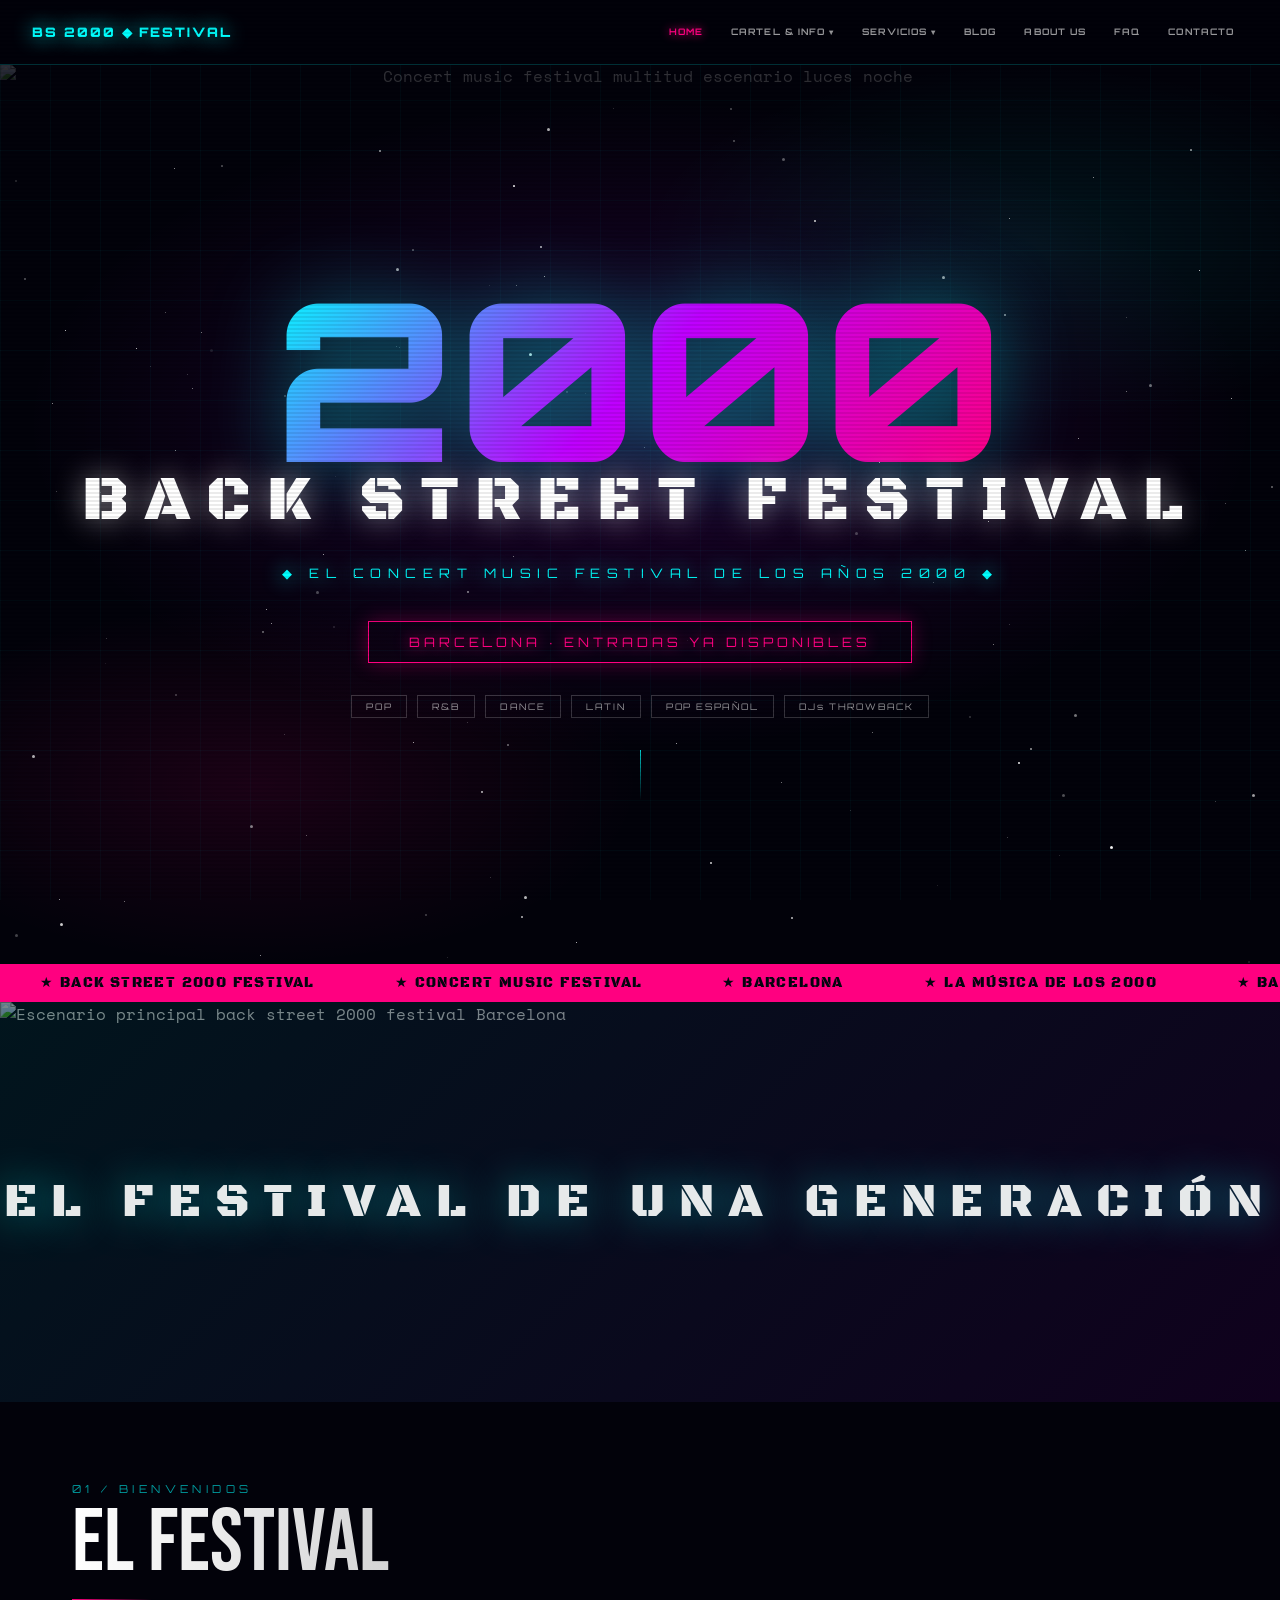
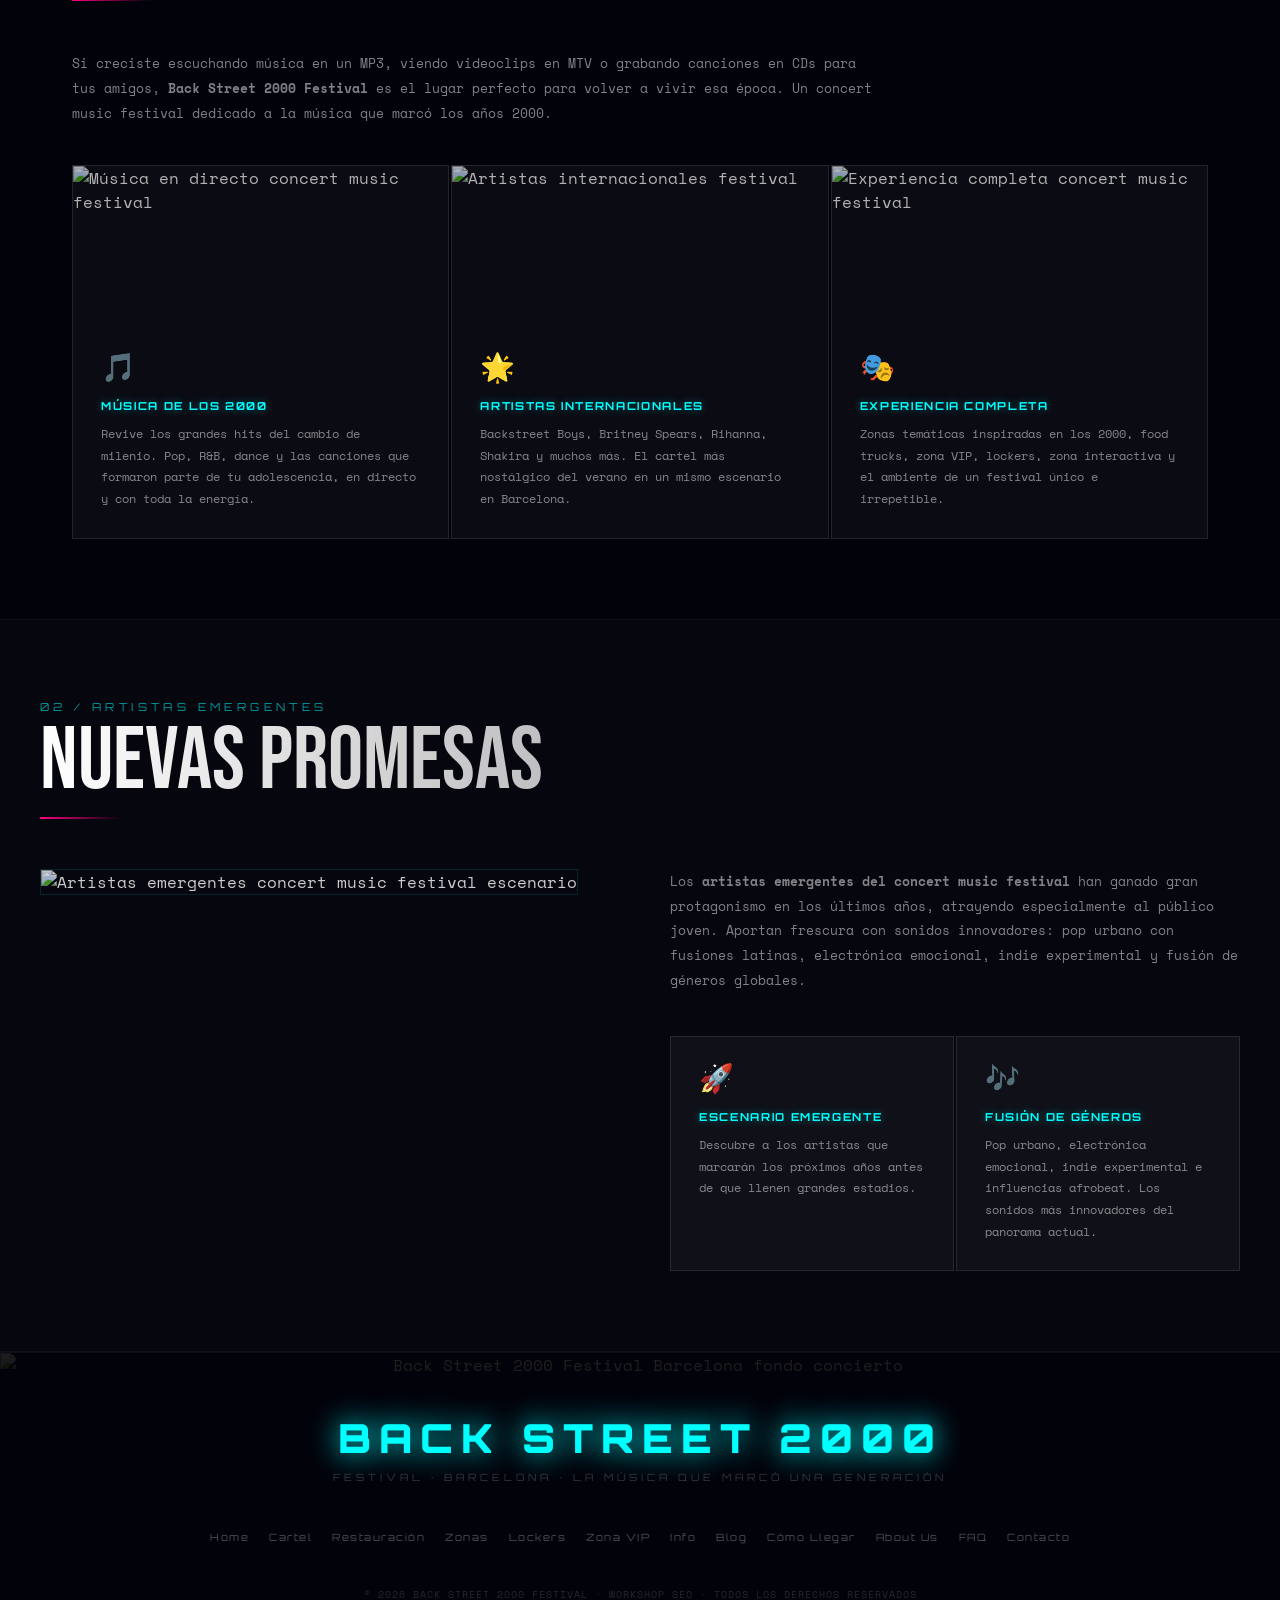
==== commit f6c151c8: "update 3" ====
--- a/index.html
+++ b/index.html
@@ -4,33 +4,25 @@
   <meta charset="UTF-8">
   <meta name="viewport" content="width=device-width, initial-scale=1.0">
   <title>Back Street 2000 Festival – Concert Music Festival | Barcelona</title>
-
-  <!-- SEO Meta Tags -->
-  <meta name="description" content="Back Street 2000 Festival, el concert music festival de los años 2000 en Barcelona. Cartel con Backstreet Boys, Britney Spears, Shakira, artistas emergentes, servicios, zonas VIP, blog y entradas.">
-  <meta name="keywords"    content="concert music festival, back street 2000 festival, artistas emergentes concert music festival, festival música 2000 barcelona, tips concert music festival, mejores momentos concert music festival">
-  <meta name="robots"      content="index, follow">
-  <meta name="author"      content="Back Street 2000 Festival">
-  <link rel="canonical"    href="https://backstreet2000festival.com/">
-
-  <!-- Open Graph -->
-  <meta property="og:title"       content="Back Street 2000 Festival – Concert Music Festival Barcelona">
-  <meta property="og:description" content="Revive la música de los 2000 en el concert music festival más nostálgico de Barcelona. Backstreet Boys, Britney Spears, Shakira y mucho más.">
-  <meta property="og:type"        content="website">
-  <meta property="og:url"         content="https://backstreet2000festival.com/">
-
-  <!-- Fonts -->
+  <meta name="description" content="Back Street 2000 Festival, el concert music festival de los años 2000 en Barcelona. Backstreet Boys, Britney Spears, Shakira, artistas emergentes, zonas VIP y entradas.">
+  <meta name="keywords" content="concert music festival, back street 2000 festival, artistas emergentes concert music festival, festival música 2000 barcelona, tips concert music festival">
+  <meta name="robots" content="index, follow">
+  <meta name="author" content="Back Street 2000 Festival">
+  <link rel="canonical" href="https://backstreet2000festival.com/">
+  <meta property="og:title" content="Back Street 2000 Festival – Concert Music Festival Barcelona">
+  <meta property="og:description" content="Revive la música de los 2000 en el concert music festival más nostálgico de Barcelona.">
+  <meta property="og:type" content="website">
+  <meta property="og:image" content="https://images.unsplash.com/photo-1470229722913-7c0e2dbbafd3?w=1200">
   <link href="https://fonts.googleapis.com/css2?family=Black+Ops+One&family=Bebas+Neue&family=Orbitron:wght@400;700;900&family=Space+Mono:wght@400;700&display=swap" rel="stylesheet">
-
-  <!-- Stylesheet -->
   <link rel="stylesheet" href="styles.css">
 </head>
 <body>
 
-<!-- ============ NAV ============ -->
+<!-- NAV -->
 <nav>
   <div class="nav-inner">
     <div class="nav-logo" onclick="showPage('home')">BS 2000 ◆ FESTIVAL</div>
-    <ul class="nav-links">
+    <ul class="nav-links" id="navLinks">
       <li><a href="#" onclick="showPage('home');return false;" id="nav-home" class="active">Home</a></li>
       <li>
         <a href="#" class="has-sub" onclick="return false;">Cartel &amp; Info</a>
@@ -54,13 +46,17 @@
       <li><a href="#" onclick="showPage('faq');return false;" id="nav-faq">FAQ</a></li>
       <li><a href="#" onclick="showPage('contacto');return false;" id="nav-contacto">Contacto</a></li>
     </ul>
+    <button class="nav-toggle" onclick="toggleMobileMenu()" aria-label="Menú">
+      <span></span><span></span><span></span>
+    </button>
   </div>
 </nav>
 
-<!-- ============ PAGE: HOME ============ -->
+<!-- ===== HOME ===== -->
 <div id="page-home" class="page active">
   <div class="hero">
     <div class="hero-bg"></div>
+    <img src="https://images.unsplash.com/photo-1470229722913-7c0e2dbbafd3?w=1600&auto=format&fit=crop&q=80" alt="Concert music festival multitud escenario luces noche" class="hero-img">
     <div class="stars" id="stars"></div>
     <div class="hero-year">2000</div>
     <div class="hero-title">BACK STREET FESTIVAL</div>
@@ -79,44 +75,71 @@
     </div>
   </div>
 
+  <div class="full-img-wrap">
+    <img src="https://images.unsplash.com/photo-1506157786151-b8491531f063?w=1600&auto=format&fit=crop&q=80" alt="Escenario principal back street 2000 festival Barcelona" class="full-img" loading="lazy">
+    <div class="full-img-overlay"><span>EL FESTIVAL DE UNA GENERACIÓN</span></div>
+  </div>
+
   <section>
     <div class="section-header">
       <div class="section-num">01 / BIENVENIDOS</div>
       <div class="section-title">EL FESTIVAL</div>
       <div class="section-line"></div>
     </div>
-    <p class="section-intro">Si creciste escuchando música en un MP3, viendo videoclips en MTV o grabando canciones en CDs para tus amigos, <strong>Back Street 2000 Festival</strong> es el lugar perfecto para volver a vivir esa época. Un concert music festival dedicado a la música que marcó los años 2000: desde el pop internacional hasta el dance, el R&amp;B o los clásicos que sonaban en todas las fiestas.</p>
+    <p class="section-intro">Si creciste escuchando música en un MP3, viendo videoclips en MTV o grabando canciones en CDs para tus amigos, <strong>Back Street 2000 Festival</strong> es el lugar perfecto para volver a vivir esa época. Un concert music festival dedicado a la música que marcó los años 2000.</p>
     <div class="cards-grid">
-      <div class="card"><div class="card-icon">🎵</div><div class="card-title">MÚSICA DE LOS 2000</div><div class="card-text">Revive los grandes hits del cambio de milenio. Pop, R&amp;B, dance y las canciones que formaron parte de tu adolescencia, en directo y con toda la energía.</div></div>
-      <div class="card" style="--accent:var(--neon-pink)"><div class="card-icon">🌟</div><div class="card-title">ARTISTAS INTERNACIONALES</div><div class="card-text">Backstreet Boys, Britney Spears, Rihanna, Shakira y muchos más. El cartel más nostálgico del verano en un mismo escenario en Barcelona.</div></div>
-      <div class="card" style="--accent:var(--neon-purple)"><div class="card-icon">🎭</div><div class="card-title">EXPERIENCIA COMPLETA</div><div class="card-text">Zonas temáticas inspiradas en los 2000, food trucks, zona VIP, lockers, zona interactiva y el ambiente de un festival único e irrepetible.</div></div>
-    </div>
-  </section>
-
-  <section>
+      <div class="card">
+        <img src="https://images.unsplash.com/photo-1493225457124-a3eb161ffa5f?w=600&auto=format&fit=crop&q=70" alt="Música en directo concert music festival" class="card-img" loading="lazy">
+        <div class="card-icon">🎵</div><div class="card-title">MÚSICA DE LOS 2000</div>
+        <div class="card-text">Revive los grandes hits del cambio de milenio. Pop, R&amp;B, dance y las canciones que formaron parte de tu adolescencia, en directo y con toda la energía.</div>
+      </div>
+      <div class="card" style="--accent:var(--neon-pink)">
+        <img src="https://images.unsplash.com/photo-1501386761578-eac5c94b800a?w=600&auto=format&fit=crop&q=70" alt="Artistas internacionales festival" class="card-img" loading="lazy">
+        <div class="card-icon">🌟</div><div class="card-title">ARTISTAS INTERNACIONALES</div>
+        <div class="card-text">Backstreet Boys, Britney Spears, Rihanna, Shakira y muchos más. El cartel más nostálgico del verano en un mismo escenario en Barcelona.</div>
+      </div>
+      <div class="card" style="--accent:var(--neon-purple)">
+        <img src="https://images.unsplash.com/photo-1533174072545-7a4b6ad7a6c3?w=600&auto=format&fit=crop&q=70" alt="Experiencia completa concert music festival" class="card-img" loading="lazy">
+        <div class="card-icon">🎭</div><div class="card-title">EXPERIENCIA COMPLETA</div>
+        <div class="card-text">Zonas temáticas inspiradas en los 2000, food trucks, zona VIP, lockers, zona interactiva y el ambiente de un festival único e irrepetible.</div>
+      </div>
+    </div>
+  </section>
+
+  <section class="section-dark">
     <div class="section-header">
       <div class="section-num">02 / ARTISTAS EMERGENTES</div>
       <div class="section-title">NUEVAS PROMESAS</div>
       <div class="section-line"></div>
     </div>
-    <p class="section-intro">Los <strong>artistas emergentes del concert music festival</strong> han ganado gran protagonismo en los últimos años, atrayendo especialmente al público joven. Aportan frescura con sonidos innovadores: pop urbano con fusiones latinas, electrónica emocional, indie experimental y fusión de géneros globales. En Back Street 2000, estos talentos tendrán aún más protagonismo junto a los grandes nombres del cartel.</p>
-    <div class="cards-grid">
-      <div class="card"><div class="card-icon">🚀</div><div class="card-title">ESCENARIO EMERGENTE</div><div class="card-text">Espacio dedicado a los nuevos talentos. Descubre a los artistas que marcarán los próximos años antes de que llenen grandes estadios.</div></div>
-      <div class="card" style="--accent:var(--neon-pink)"><div class="card-icon">📱</div><div class="card-title">VIRALIZACIÓN DIGITAL</div><div class="card-text">Artistas con fuerte presencia en redes sociales y capacidad de llegar a audiencias globales. La nueva generación del concert music festival.</div></div>
-      <div class="card" style="--accent:var(--neon-yellow)"><div class="card-icon">🎶</div><div class="card-title">FUSIÓN DE GÉNEROS</div><div class="card-text">Pop urbano, electrónica emocional, indie experimental e influencias afrobeat. Los sonidos más innovadores del panorama musical actual.</div></div>
-    </div>
-  </section>
-</div>
-
-<!-- ============ PAGE: CARTEL ============ -->
+    <div class="split-layout">
+      <div class="split-img">
+        <img src="https://images.unsplash.com/photo-1524368535928-5b5e00ddc76b?w=800&auto=format&fit=crop&q=80" alt="Artistas emergentes concert music festival escenario" loading="lazy">
+      </div>
+      <div class="split-text">
+        <p>Los <strong>artistas emergentes del concert music festival</strong> han ganado gran protagonismo en los últimos años, atrayendo especialmente al público joven. Aportan frescura con sonidos innovadores: pop urbano con fusiones latinas, electrónica emocional, indie experimental y fusión de géneros globales.</p>
+        <div class="cards-grid" style="margin-top:24px">
+          <div class="card"><div class="card-icon">🚀</div><div class="card-title">ESCENARIO EMERGENTE</div><div class="card-text">Descubre a los artistas que marcarán los próximos años antes de que llenen grandes estadios.</div></div>
+          <div class="card" style="--accent:var(--neon-pink)"><div class="card-icon">🎶</div><div class="card-title">FUSIÓN DE GÉNEROS</div><div class="card-text">Pop urbano, electrónica emocional, indie experimental e influencias afrobeat. Los sonidos más innovadores del panorama actual.</div></div>
+        </div>
+      </div>
+    </div>
+  </section>
+</div>
+
+<!-- ===== CARTEL ===== -->
 <div id="page-cartel" class="page">
+  <div class="page-hero-img">
+    <img src="https://images.unsplash.com/photo-1540039155733-5bb30b53aa14?w=1600&auto=format&fit=crop&q=80" alt="Cartel line up concert music festival 2026" loading="lazy">
+    <div class="page-hero-overlay"><h1>LINE UP 2026</h1></div>
+  </div>
   <section>
     <div class="section-header">
       <div class="section-num">02 / CARTEL</div>
       <div class="section-title">LINE UP 2026</div>
       <div class="section-line"></div>
     </div>
-    <p class="section-intro">El cartel de Back Street 2000 Festival reúne artistas internacionales y nacionales que formaron parte de los grandes éxitos de los 2000, junto a DJs especializados en sesiones throwback. Un concert music festival donde cada nombre representa una parte de la historia musical de una generación.</p>
+    <p class="section-intro">El cartel de Back Street 2000 Festival reúne artistas internacionales y nacionales que formaron parte de los grandes éxitos de los 2000, junto a DJs especializados en sesiones throwback.</p>
     <div class="cartel-grid">
       <div class="cartel-headliner">
         <div class="artist-day">ARTISTAS INTERNACIONALES · ESCENARIO PRINCIPAL</div>
@@ -124,7 +147,7 @@
         <div class="artist-day" style="margin-top:8px">+ BRITNEY SPEARS · RIHANNA · SHAKIRA</div>
       </div>
       <div class="cartel-secondary"><div class="artist-day">INTERNACIONALES</div><div class="artist-name" style="font-size:clamp(18px,3vw,40px)">JUSTIN TIMBERLAKE</div></div>
-      <div class="cartel-secondary" style="--accent:var(--neon-purple)"><div class="artist-day">INTERNACIONALES</div><div class="artist-name" style="font-size:clamp(18px,3vw,40px);color:var(--neon-purple);text-shadow:0 0 20px var(--neon-purple)">AVRIL LAVIGNE</div></div>
+      <div class="cartel-secondary"><div class="artist-day">INTERNACIONALES</div><div class="artist-name" style="font-size:clamp(18px,3vw,40px);color:var(--neon-purple)">AVRIL LAVIGNE</div></div>
       <div class="cartel-secondary"><div class="artist-day">NACIONALES</div><div class="artist-name" style="font-size:clamp(18px,3vw,40px)">DAVID BISBAL</div></div>
       <div class="cartel-tier3">
         <div><div class="artist-name">BLACK EYED PEAS</div><div class="artist-day">INT.</div></div>
@@ -146,46 +169,93 @@
   </section>
 </div>
 
-<!-- ============ PAGE: RESTAURACION ============ -->
+<!-- ===== RESTAURACION ===== -->
 <div id="page-restauracion" class="page">
+  <div class="page-hero-img">
+    <img src="https://images.unsplash.com/photo-1555396273-367ea4eb4db5?w=1600&auto=format&fit=crop&q=80" alt="Restauración food trucks concert music festival" loading="lazy">
+    <div class="page-hero-overlay"><h1>FOOD &amp; DRINK</h1></div>
+  </div>
   <section>
     <div class="section-header">
       <div class="section-num">04 / RESTAURACIÓN</div>
       <div class="section-title">FOOD &amp; DRINK</div>
       <div class="section-line"></div>
     </div>
-    <p class="section-intro">En Back Street 2000 Festival creemos que la <strong>comida en un concert music festival</strong> es parte esencial de la experiencia. La zona de restauración se ha diseñado con food trucks, puestos gastronómicos y barras de bebidas distribuidos por todo el recinto, con estética tematizada en los años 2000: colores llamativos, detalles retro y carteles pop.</p>
+    <p class="section-intro">En Back Street 2000 Festival la <strong>comida en un concert music festival</strong> es parte esencial de la experiencia. Food trucks, puestos gastronómicos y barras distribuidos por todo el recinto con estética de los años 2000.</p>
     <div class="cards-grid">
-      <div class="card"><div class="card-icon">🍔</div><div class="card-title">FOOD TRUCKS</div><div class="card-text">Hamburguesas gourmet, pizzas artesanales, tacos mexicanos, hot dogs estilo americano y street food internacional. La comida del concert music festival más variada de Barcelona.</div></div>
-      <div class="card" style="--accent:var(--neon-pink)"><div class="card-icon">🍺</div><div class="card-title">BARRAS DE BEBIDAS</div><div class="card-text">Refrescos, agua, cerveza, bebidas energéticas y combinados. Varias barras distribuidas por el recinto para facilitar el acceso y evitar largas colas.</div></div>
-      <div class="card" style="--accent:var(--neon-purple)"><div class="card-icon">🌏</div><div class="card-title">COCINA INTERNACIONAL</div><div class="card-text">Comida asiática (noodles, arroz salteado, bowls), cocina mediterránea, bocadillos y wraps. Una propuesta gastronómica para todos los gustos.</div></div>
-      <div class="card"><div class="card-icon">🌱</div><div class="card-title">OPCIONES VEGANAS</div><div class="card-text">Hamburguesas vegetales, bowls saludables, ensaladas frescas y snacks ligeros. Ingredientes claramente etiquetados para dietas específicas.</div></div>
-    </div>
-  </section>
-</div>
-
-<!-- ============ PAGE: ZONAS ============ -->
+      <div class="card">
+        <img src="https://images.unsplash.com/photo-1565299585323-38d6b0865b47?w=600&auto=format&fit=crop&q=70" alt="Hamburguesas food truck festival" class="card-img" loading="lazy">
+        <div class="card-icon">🍔</div><div class="card-title">FOOD TRUCKS</div>
+        <div class="card-text">Hamburguesas gourmet, pizzas artesanales, tacos mexicanos, hot dogs y street food internacional.</div>
+      </div>
+      <div class="card" style="--accent:var(--neon-pink)">
+        <img src="https://images.unsplash.com/photo-1510812431401-41d2bd2722f3?w=600&auto=format&fit=crop&q=70" alt="Barras bebidas festival concert" class="card-img" loading="lazy">
+        <div class="card-icon">🍺</div><div class="card-title">BARRAS DE BEBIDAS</div>
+        <div class="card-text">Refrescos, agua, cerveza, bebidas energéticas y combinados. Varias barras para evitar largas colas.</div>
+      </div>
+      <div class="card" style="--accent:var(--neon-purple)">
+        <img src="https://images.unsplash.com/photo-1414235077428-338989a2e8c0?w=600&auto=format&fit=crop&q=70" alt="Cocina internacional restaurante festival" class="card-img" loading="lazy">
+        <div class="card-icon">🌏</div><div class="card-title">COCINA INTERNACIONAL</div>
+        <div class="card-text">Comida asiática, mediterránea, bocadillos y wraps. Una propuesta gastronómica para todos los gustos.</div>
+      </div>
+      <div class="card">
+        <img src="https://images.unsplash.com/photo-1512621776951-a57141f2eefd?w=600&auto=format&fit=crop&q=70" alt="Comida vegana saludable festival" class="card-img" loading="lazy">
+        <div class="card-icon">🌱</div><div class="card-title">OPCIONES VEGANAS</div>
+        <div class="card-text">Hamburguesas vegetales, bowls saludables, ensaladas frescas y snacks ligeros. Ingredientes claramente etiquetados.</div>
+      </div>
+    </div>
+  </section>
+</div>
+
+<!-- ===== ZONAS ===== -->
 <div id="page-zonas" class="page">
+  <div class="page-hero-img">
+    <img src="https://images.unsplash.com/photo-1429962714451-bb934ecdc4ec?w=1600&auto=format&fit=crop&q=80" alt="Zonas concert music festival recinto vista aérea" loading="lazy">
+    <div class="page-hero-overlay"><h1>MAPA DEL RECINTO</h1></div>
+  </div>
   <section>
     <div class="section-header">
       <div class="section-num">05 / ZONAS</div>
       <div class="section-title">MAPA DEL RECINTO</div>
       <div class="section-line"></div>
     </div>
-    <p class="section-intro">Las <strong>zonas del concert music festival</strong> están pensadas para que cada asistente viva el festival a su manera. Escenarios principales con pantallas gigantes, zona chill para descansar, zona interactiva inspirada en los 2000, meeting point y zonas de restauración distribuidas estratégicamente. Un recinto diseñado para disfrutar.</p>
+    <p class="section-intro">Las <strong>zonas concert music festival</strong> están pensadas para que cada asistente viva el festival a su manera. Escenarios, zona chill, zona interactiva, meeting point y restauración distribuidos estratégicamente.</p>
     <div class="zonas-map">
-      <div class="zona-block large tall" style="border-color:rgba(0,255,255,0.3)"><div class="zona-name" style="color:var(--neon-cyan);font-size:28px">ESCENARIO PRINCIPAL</div><div class="zona-cap">CAPACIDAD: 20.000 PERSONAS</div></div>
-      <div class="zona-block" style="border-color:rgba(255,0,128,0.2)"><div class="zona-name" style="color:var(--neon-pink)">ESCENARIO B</div><div class="zona-cap">CAP: 8.000</div></div>
-      <div class="zona-block" style="border-color:rgba(191,0,255,0.2)"><div class="zona-name" style="color:var(--neon-purple)">ESCENARIO EMERGENTE</div><div class="zona-cap">CAP: 3.000</div></div>
-      <div class="zona-block" style="border-color:rgba(255,255,0,0.15)"><div class="zona-name" style="color:var(--neon-yellow)">ZONA CHILL</div><div class="zona-cap">DESCANSO Y RELAX</div></div>
-      <div class="zona-block"><div class="zona-name">ZONA INTERACTIVA</div><div class="zona-cap">FOTOS Y EXPERIENCIAS</div></div>
-      <div class="zona-block" style="border-color:rgba(255,0,128,0.15)"><div class="zona-name" style="color:var(--neon-pink)">FOOD VILLAGE</div><div class="zona-cap">+20 PUESTOS</div></div>
-      <div class="zona-block"><div class="zona-name">MEETING POINT</div><div class="zona-cap">PUNTO DE ENCUENTRO</div></div>
-    </div>
-  </section>
-</div>
-
-<!-- ============ PAGE: LOCKERS ============ -->
+      <div class="zona-block large tall" style="border-color:rgba(0,255,255,0.3);background-image:url('https://images.unsplash.com/photo-1470229722913-7c0e2dbbafd3?w=800&auto=format&fit=crop&q=60');background-size:cover;background-position:center;position:relative;">
+        <div style="position:absolute;inset:0;background:rgba(0,0,0,0.55)"></div>
+        <div class="zona-name" style="color:var(--neon-cyan);font-size:28px;position:relative;z-index:1">ESCENARIO PRINCIPAL</div>
+        <div class="zona-cap" style="position:relative;z-index:1">CAPACIDAD: 20.000 PERSONAS</div>
+      </div>
+      <div class="zona-block" style="border-color:rgba(255,0,128,0.3);background-image:url('https://images.unsplash.com/photo-1501386761578-eac5c94b800a?w=400&auto=format&fit=crop&q=60');background-size:cover;position:relative;">
+        <div style="position:absolute;inset:0;background:rgba(0,0,0,0.6)"></div>
+        <div class="zona-name" style="color:var(--neon-pink);position:relative;z-index:1">ESCENARIO B</div>
+        <div class="zona-cap" style="position:relative;z-index:1">CAP: 8.000</div>
+      </div>
+      <div class="zona-block" style="border-color:rgba(191,0,255,0.3)">
+        <div class="zona-name" style="color:var(--neon-purple)">ESCENARIO EMERGENTE</div>
+        <div class="zona-cap">CAP: 3.000</div>
+      </div>
+      <div class="zona-block" style="border-color:rgba(255,255,0,0.2)">
+        <div class="zona-name" style="color:var(--neon-yellow)">ZONA CHILL</div>
+        <div class="zona-cap">DESCANSO Y RELAX</div>
+      </div>
+      <div class="zona-block">
+        <div class="zona-name">ZONA INTERACTIVA</div>
+        <div class="zona-cap">FOTOS Y EXPERIENCIAS 2000s</div>
+      </div>
+      <div class="zona-block" style="border-color:rgba(255,0,128,0.2)">
+        <div class="zona-name" style="color:var(--neon-pink)">FOOD VILLAGE</div>
+        <div class="zona-cap">+20 PUESTOS GASTRONÓMICOS</div>
+      </div>
+      <div class="zona-block">
+        <div class="zona-name">MEETING POINT</div>
+        <div class="zona-cap">PUNTO DE ENCUENTRO</div>
+      </div>
+    </div>
+  </section>
+</div>
+
+<!-- ===== LOCKERS ===== -->
 <div id="page-lockers" class="page">
   <section>
     <div class="section-header">
@@ -193,37 +263,41 @@
       <div class="section-title">TAQUILLAS</div>
       <div class="section-line"></div>
     </div>
-    <p class="section-intro">El servicio de lockers de Back Street 2000 Festival permite guardar tus pertenencias personales de forma segura durante todo el festival: mochilas, chaquetas, cámaras, power banks y accesorios. Así puedes bailar con mayor libertad, moverte con facilidad entre escenarios y disfrutar sin preocuparte por nada.</p>
+    <p class="section-intro">El servicio de lockers de Back Street 2000 Festival permite guardar tus pertenencias de forma segura. Baila libre, muévete entre escenarios y disfruta sin preocuparte por nada.</p>
     <div class="lockers-grid">
       <div class="locker-card"><div class="locker-name">S</div><div class="locker-desc">Taquilla pequeña para móvil, cartera y objetos pequeños. Acceso ilimitado durante todo el festival.</div></div>
       <div class="locker-card"><div class="locker-name">M</div><div class="locker-desc">Ideal para mochila pequeña, chaqueta y cámara. Sistema de cierre seguro incluido.</div></div>
       <div class="locker-card"><div class="locker-name">L</div><div class="locker-desc">Para mochila grande, ropa extra y todo lo que necesites. La mayor comodidad del festival.</div></div>
     </div>
-    <div style="margin-top:16px;padding:20px;background:var(--glass);border:1px solid rgba(0,255,255,0.1);font-size:11px;color:rgba(255,255,255,0.4);line-height:1.8;font-family:'Orbitron',sans-serif;letter-spacing:0.05em">◆ Lockers disponibles en zona de entrada principal y zona secundaria · Acceso fácil y rápido en cualquier momento del evento</div>
-  </section>
-</div>
-
-<!-- ============ PAGE: VIP ============ -->
+    <div class="info-note">◆ Lockers disponibles en zona de entrada principal y zona secundaria · Acceso fácil y rápido en cualquier momento del evento</div>
+  </section>
+</div>
+
+<!-- ===== VIP ===== -->
 <div id="page-vip" class="page">
+  <div class="page-hero-img">
+    <img src="https://images.unsplash.com/photo-1516450360452-9312f5e86fc7?w=1600&auto=format&fit=crop&q=80" alt="Zona VIP lounge exclusivo concert music festival" loading="lazy">
+    <div class="page-hero-overlay"><h1>ZONA VIP</h1></div>
+  </div>
   <section>
     <div class="section-header">
       <div class="section-num">07 / ZONA VIP</div>
       <div class="section-title">ZONA VIP</div>
       <div class="section-line" style="background:linear-gradient(90deg,var(--neon-purple),transparent)"></div>
     </div>
-    <p class="section-intro">Para quienes buscan vivir el concert music festival de una forma más exclusiva, Back Street 2000 ofrece una Zona VIP diseñada para disfrutar del evento con mayor comodidad y servicios adicionales. Combina la emoción de los conciertos con espacios más cómodos, barras exclusivas y las mejores vistas de los escenarios.</p>
+    <p class="section-intro">Para quienes buscan vivir el concert music festival de una forma más exclusiva. Espacios reservados con mejor visión, barras exclusivas y zonas lounge de primer nivel.</p>
     <div class="vip-section">
       <div class="vip-title">★ VIP ★</div>
       <div style="font-size:13px;color:rgba(255,255,255,0.5);margin:16px 0;letter-spacing:0.1em">UNA EXPERIENCIA PREMIUM EN EL FESTIVAL</div>
       <div class="vip-perks">
         <div class="vip-perk">MEJOR VISIBILIDAD</div><div class="vip-perk">ZONAS MENOS MASIFICADAS</div><div class="vip-perk">BARRAS EXCLUSIVAS</div><div class="vip-perk">SOFÁS Y LOUNGE</div><div class="vip-perk">ACCESO PRIORITARIO</div><div class="vip-perk">AMBIENTE RELAJADO</div>
       </div>
-      <div style="font-size:13px;color:rgba(255,255,255,0.4);max-width:600px;margin:20px auto;line-height:1.8">Espacios reservados con mejor visión de los escenarios, zonas lounge con sofás y mesas, y barras de bebidas exclusivas para olvidarte de las colas. Vive el festival desde una perspectiva privilegiada.</div>
-    </div>
-  </section>
-</div>
-
-<!-- ============ PAGE: INFO ============ -->
+      <p style="font-size:13px;color:rgba(255,255,255,0.4);max-width:600px;margin:20px auto;line-height:1.8">Espacios reservados con mejor visión de los escenarios, zonas lounge con sofás y mesas, y barras de bebidas exclusivas. Vive el festival desde una perspectiva privilegiada.</p>
+    </div>
+  </section>
+</div>
+
+<!-- ===== INFO ===== -->
 <div id="page-info" class="page">
   <section>
     <div class="section-header">
@@ -231,39 +305,53 @@
       <div class="section-title">INFORMACIÓN</div>
       <div class="section-line"></div>
     </div>
-    <p class="section-intro">Toda la información que necesitas para preparar tu visita al concert music festival. Horarios, normativa de acceso, objetos permitidos, punto de encuentro y todo lo que debes saber para disfrutar al máximo del Back Street 2000 Festival en Barcelona.</p>
+    <p class="section-intro">Toda la información que necesitas para preparar tu visita al concert music festival. Horarios, normativa de acceso, objetos permitidos, punto de encuentro y todo lo que debes saber.</p>
     <div class="cards-grid">
-      <div class="card"><div class="card-title">HORARIOS</div><div class="card-text">El festival está diseñado para disfrutar desde la tarde hasta la noche. Las primeras horas son más relajadas, perfectas para explorar el recinto. A medida que cae la noche, los conciertos principales crean los momentos más intensos.</div></div>
-      <div class="card" style="--accent:var(--neon-pink)"><div class="card-title">POLÍTICA DE ACCESO</div><div class="card-text">Acceso con entrada y DNI o pasaporte. Las condiciones de reentrada se especificarán en la entrada. Consulta la normativa completa antes del evento en la web oficial.</div></div>
-      <div class="card" style="--accent:var(--neon-purple)"><div class="card-title">OBJETOS PERMITIDOS</div><div class="card-text">Se permite agua en botella sellada. No se permiten bebidas alcohólicas, cristal ni alimentos con envases metálicos. Consulta la normativa completa para más información.</div></div>
-      <div class="card"><div class="card-title">QUÉ LLEVAR</div><div class="card-text">Entrada, DNI, móvil cargado (recomendamos batería externa), ropa cómoda y adaptada al clima, protección solar para jornadas diurnas y calzado cómodo.</div></div>
-      <div class="card" style="--accent:var(--neon-yellow)"><div class="card-title">MEETING POINT</div><div class="card-text">El recinto dispone de un meeting point claramente señalizado para reunirte con tu grupo si os separáis. Acordad un punto de encuentro antes de entrar al festival.</div></div>
-      <div class="card"><div class="card-title">SEGURIDAD</div><div class="card-text">El recinto cuenta con medidas de seguridad y personal especializado durante todo el evento. También hay puntos médicos distribuidos por el recinto para garantizar la seguridad de todos.</div></div>
-    </div>
-  </section>
-</div>
-
-<!-- ============ PAGE: CÓMO LLEGAR ============ -->
+      <div class="card"><div class="card-title">HORARIOS</div><div class="card-text">El festival está diseñado para disfrutar desde la tarde hasta la noche. Las primeras horas son más relajadas, perfectas para explorar el recinto.</div></div>
+      <div class="card" style="--accent:var(--neon-pink)"><div class="card-title">POLÍTICA DE ACCESO</div><div class="card-text">Acceso con entrada y DNI o pasaporte. Las condiciones de reentrada se especificarán en la entrada. Consulta la normativa en la web oficial.</div></div>
+      <div class="card" style="--accent:var(--neon-purple)"><div class="card-title">OBJETOS PERMITIDOS</div><div class="card-text">Se permite agua en botella sellada. No se permiten bebidas alcohólicas, cristal ni alimentos con envases metálicos.</div></div>
+      <div class="card"><div class="card-title">QUÉ LLEVAR</div><div class="card-text">Entrada, DNI, móvil cargado, batería externa, ropa cómoda, protección solar y calzado cómodo.</div></div>
+      <div class="card" style="--accent:var(--neon-yellow)"><div class="card-title">MEETING POINT</div><div class="card-text">El recinto dispone de un meeting point claramente señalizado para reunirte con tu grupo si os separáis.</div></div>
+      <div class="card"><div class="card-title">SEGURIDAD</div><div class="card-text">El recinto cuenta con medidas de seguridad, personal especializado y puntos médicos distribuidos por todo el recinto.</div></div>
+    </div>
+  </section>
+</div>
+
+<!-- ===== CÓMO LLEGAR ===== -->
 <div id="page-llegar" class="page">
+  <div class="page-hero-img" style="height:300px">
+    <img src="https://images.unsplash.com/photo-1436491865332-7a61a109cc05?w=1600&auto=format&fit=crop&q=80" alt="Transporte cómo llegar concert music festival Barcelona" loading="lazy">
+    <div class="page-hero-overlay"><h1>CÓMO LLEGAR</h1></div>
+  </div>
   <section>
     <div class="section-header">
       <div class="section-num">11 / CÓMO LLEGAR</div>
       <div class="section-title">CÓMO LLEGAR</div>
       <div class="section-line"></div>
     </div>
-    <p class="section-intro">Llegar a Back Street 2000 Festival es muy sencillo gracias a las diferentes opciones de transporte disponibles. El festival está pensado para recibir asistentes de diferentes ciudades, situado en una zona bien conectada y accesible. Planifica tu trayecto con antelación y llega con tiempo suficiente.</p>
-    <div class="map-container"><div class="map-grid-viz"></div><div class="map-pin"><div class="map-pin-dot"></div><div class="map-info">BACK STREET 2000 FESTIVAL<br>BARCELONA<br><span style="color:rgba(255,255,255,0.4)">Recinto bien comunicado con transporte público</span></div></div></div>
+    <p class="section-intro">Llegar a Back Street 2000 Festival es muy sencillo. Planifica tu trayecto con antelación y llega con tiempo suficiente para disfrutar al máximo.</p>
+    <div class="map-container">
+      <div class="map-grid-viz"></div>
+      <div class="map-pin">
+        <div class="map-pin-dot"></div>
+        <div class="map-info">BACK STREET 2000 FESTIVAL<br>BARCELONA<br><span style="color:rgba(255,255,255,0.4)">Recinto bien comunicado con transporte público</span></div>
+      </div>
+    </div>
     <div class="transport-grid">
-      <div class="transport-card"><div class="transport-icon">🚇</div><div class="transport-title">METRO Y BUS URBANO</div><div class="transport-text">La mejor forma de llegar. Paradas cerca del recinto, a pocos minutos andando. Consulta horarios con antelación especialmente para la vuelta.</div></div>
-      <div class="transport-card"><div class="transport-icon">🚌</div><div class="transport-title">BUS LANZADERA</div><div class="transport-text">Servicio especial del festival que conecta diferentes puntos de la ciudad con el recinto durante todo el evento. Cómodo y sin preocupaciones.</div></div>
-      <div class="transport-card"><div class="transport-icon">🚗</div><div class="transport-title">COCHE / MOTO</div><div class="transport-text">Zonas de aparcamiento habilitadas con accesos señalizados y personal de apoyo. Llega con antelación para evitar congestiones.</div></div>
-      <div class="transport-card"><div class="transport-icon">🚕</div><div class="transport-title">TAXI / VTC</div><div class="transport-text">Uber, Cabify y taxis disponibles. Llegada directa sin preocuparte por el aparcamiento. Recomendamos compartir trayecto con amigos.</div></div>
-    </div>
-  </section>
-</div>
-
-<!-- ============ PAGE: ABOUT ============ -->
+      <div class="transport-card"><div class="transport-icon">🚇</div><div class="transport-title">METRO Y BUS URBANO</div><div class="transport-text">Paradas cerca del recinto, a pocos minutos andando. La opción más cómoda y rápida.</div></div>
+      <div class="transport-card"><div class="transport-icon">🚌</div><div class="transport-title">BUS LANZADERA</div><div class="transport-text">Servicio especial del festival desde los principales puntos de la ciudad durante todo el evento.</div></div>
+      <div class="transport-card"><div class="transport-icon">🚗</div><div class="transport-title">COCHE / MOTO</div><div class="transport-text">Zonas de aparcamiento habilitadas. Llega con antelación para evitar congestiones.</div></div>
+      <div class="transport-card"><div class="transport-icon">🚕</div><div class="transport-title">TAXI / VTC</div><div class="transport-text">Uber, Cabify y taxis disponibles. Llegada directa sin preocuparte por el aparcamiento.</div></div>
+    </div>
+  </section>
+</div>
+
+<!-- ===== ABOUT ===== -->
 <div id="page-about" class="page">
+  <div class="page-hero-img">
+    <img src="https://images.unsplash.com/photo-1459749411175-04bf5292ceea?w=1600&auto=format&fit=crop&q=80" alt="About us Back Street 2000 Festival historia cultura pop" loading="lazy">
+    <div class="page-hero-overlay"><h1>ABOUT US</h1></div>
+  </div>
   <section>
     <div class="section-header">
       <div class="section-num">12 / ABOUT US</div>
@@ -274,8 +362,8 @@
       <div>
         <div class="about-text">
           <p>Back Street 2000 Festival nace con una idea muy clara: recuperar la esencia de una de las épocas más icónicas de la música y la cultura pop. Los años 2000 marcaron a toda una generación con grandes éxitos, artistas inolvidables y momentos que todavía hoy siguen formando parte de nuestros recuerdos.</p>
-          <p>La música de los 2000 sigue más viva que nunca. A día de hoy, muchas de esas canciones siguen sonando en fiestas, discotecas, redes sociales y playlists. Eso demuestra que no se trata solo de nostalgia, sino de una música que sigue conectando con las personas.</p>
-          <p>Back Street 2000 no es solo un evento musical. Es una experiencia que combina música en directo, estética retro, espacios temáticos e interacción con el público. El objetivo es que los asistentes no solo escuchen música, sino que revivan una etapa de su vida.</p>
+          <p>La música de los 2000 sigue más viva que nunca. A día de hoy, muchas de esas canciones siguen sonando en fiestas, discotecas, redes sociales y playlists. No se trata solo de nostalgia, sino de una música que sigue conectando con las personas.</p>
+          <p>Back Street 2000 no es solo un evento musical. Es una experiencia que combina música en directo, estética retro, espacios temáticos e interacción con el público.</p>
           <p>Workshop SEO Edition 2025 — Proyecto académico de posicionamiento web.</p>
         </div>
       </div>
@@ -289,7 +377,7 @@
   </section>
 </div>
 
-<!-- ============ PAGE: FAQ ============ -->
+<!-- ===== FAQ ===== -->
 <div id="page-faq" class="page">
   <section>
     <div class="section-header">
@@ -297,20 +385,20 @@
       <div class="section-title">FAQ</div>
       <div class="section-line"></div>
     </div>
-    <p class="section-intro">Para que la experiencia en Back Street 2000 Festival sea lo más cómoda posible, hemos recopilado las preguntas más frecuentes. Si no encuentras respuesta a tu pregunta, contacta con nosotros a través del formulario.</p>
+    <p class="section-intro">Las preguntas más frecuentes sobre el Back Street 2000 Festival. Si necesitas más información, contacta con nosotros a través del formulario.</p>
     <div class="faq-list">
-      <div class="faq-item"><div class="faq-q" onclick="toggleFaq(this)">¿Dónde puedo comprar las entradas? <span class="faq-arrow">+</span></div><div class="faq-a">Las entradas están disponibles a través de la web oficial del festival. Se recomienda comprarlas con antelación, ya que el aforo es limitado. El festival agota sus accesos con rapidez cada edición.</div></div>
-      <div class="faq-item"><div class="faq-q" onclick="toggleFaq(this)">¿Qué tipos de entrada hay disponibles? <span class="faq-arrow">+</span></div><div class="faq-a">Existen diferentes modalidades: entrada general de día, abono completo con ventajas adicionales y acceso VIP con servicios exclusivos. Elige la que mejor se adapta a tu perfil y disfruta de la experiencia.</div></div>
-      <div class="faq-item"><div class="faq-q" onclick="toggleFaq(this)">¿A qué hora se abren las puertas? <span class="faq-arrow">+</span></div><div class="faq-a">El horario de apertura se indicará previamente en la web oficial y redes sociales del festival. Consulta los canales oficiales para estar al día de todas las novedades.</div></div>
-      <div class="faq-item"><div class="faq-q" onclick="toggleFaq(this)">¿Se puede acceder con comida o bebida del exterior? <span class="faq-arrow">+</span></div><div class="faq-a">No, salvo excepciones indicadas por la organización. Está permitido llevar agua en botella de plástico sellada. No se permiten bebidas alcohólicas ni cristal. El festival dispone de amplia oferta gastronómica dentro del recinto.</div></div>
-      <div class="faq-item"><div class="faq-q" onclick="toggleFaq(this)">¿Hay lockers disponibles? <span class="faq-arrow">+</span></div><div class="faq-a">Sí, el festival cuenta con servicio de taquillas en tres tamaños (S, M, L) para guardar mochilas, chaquetas, cámaras y objetos personales. Están claramente señalizados dentro del recinto y con acceso ilimitado durante el evento.</div></div>
-      <div class="faq-item"><div class="faq-q" onclick="toggleFaq(this)">¿Cómo llegar al festival? <span class="faq-arrow">+</span></div><div class="faq-a">El festival habilita servicios de transporte especial desde los principales puntos de la ciudad, incluyendo autobuses lanzadera y coordinación con el transporte público local. También puedes llegar en vehículo privado o taxi/VTC.</div></div>
-      <div class="faq-item"><div class="faq-q" onclick="toggleFaq(this)">¿El festival es seguro? <span class="faq-arrow">+</span></div><div class="faq-a">Sí, el recinto cuenta con medidas de seguridad y personal especializado durante todo el evento. Hay puntos médicos distribuidos por el recinto. Para cualquier duda adicional, puedes contactar a través del apartado de Contacto.</div></div>
-    </div>
-  </section>
-</div>
-
-<!-- ============ PAGE: CONTACTO ============ -->
+      <div class="faq-item"><div class="faq-q" onclick="toggleFaq(this)">¿Dónde puedo comprar las entradas? <span class="faq-arrow">+</span></div><div class="faq-a">Las entradas están disponibles a través de la web oficial del festival. Se recomienda comprarlas con antelación, ya que el aforo es limitado.</div></div>
+      <div class="faq-item"><div class="faq-q" onclick="toggleFaq(this)">¿Qué tipos de entrada hay? <span class="faq-arrow">+</span></div><div class="faq-a">Entrada general de día, abono completo con ventajas adicionales y acceso VIP con servicios exclusivos. Elige la que mejor se adapta a tu perfil.</div></div>
+      <div class="faq-item"><div class="faq-q" onclick="toggleFaq(this)">¿A qué hora se abren las puertas? <span class="faq-arrow">+</span></div><div class="faq-a">El horario de apertura se indicará previamente en la web oficial y redes sociales del festival. Consulta los canales oficiales para estar al día.</div></div>
+      <div class="faq-item"><div class="faq-q" onclick="toggleFaq(this)">¿Se puede acceder con comida o bebida del exterior? <span class="faq-arrow">+</span></div><div class="faq-a">No, salvo excepciones indicadas por la organización. Está permitido llevar agua en botella de plástico sellada. No se permiten bebidas alcohólicas ni cristal.</div></div>
+      <div class="faq-item"><div class="faq-q" onclick="toggleFaq(this)">¿Hay lockers disponibles? <span class="faq-arrow">+</span></div><div class="faq-a">Sí, el festival cuenta con taquillas en tres tamaños (S, M, L) para guardar mochilas, chaquetas, cámaras y objetos personales.</div></div>
+      <div class="faq-item"><div class="faq-q" onclick="toggleFaq(this)">¿Cómo llegar al festival? <span class="faq-arrow">+</span></div><div class="faq-a">Autobuses lanzadera desde los principales puntos de la ciudad, metro, bus urbano, coche con parking habilitado o taxi/VTC.</div></div>
+      <div class="faq-item"><div class="faq-q" onclick="toggleFaq(this)">¿El festival es seguro? <span class="faq-arrow">+</span></div><div class="faq-a">Sí, el recinto cuenta con medidas de seguridad, personal especializado y puntos médicos distribuidos por todo el recinto durante todo el evento.</div></div>
+    </div>
+  </section>
+</div>
+
+<!-- ===== CONTACTO ===== -->
 <div id="page-contacto" class="page">
   <section>
     <div class="section-header">
@@ -325,7 +413,7 @@
         <div class="form-group"><label class="form-label">EMAIL</label><input type="email" class="form-input" placeholder="tu@email.com"></div>
         <div class="form-group"><label class="form-label">ASUNTO</label><input type="text" class="form-input" placeholder="¿En qué podemos ayudarte?"></div>
         <div class="form-group"><label class="form-label">MENSAJE</label><textarea class="form-textarea" placeholder="Escribe tu mensaje aquí..."></textarea></div>
-        <button class="btn-submit">ENVIAR MENSAJE →</button>
+        <button class="btn-submit" id="submitBtn">ENVIAR MENSAJE →</button>
       </div>
       <div class="contact-info">
         <div style="font-family:'Orbitron',sans-serif;font-size:11px;letter-spacing:0.3em;color:rgba(255,255,255,0.4);margin-bottom:28px">DATOS DE CONTACTO</div>
@@ -333,12 +421,13 @@
         <div class="contact-detail"><div class="contact-detail-label">PRENSA Y MEDIOS</div><div class="contact-detail-value">prensa@backstreet2000festival.com</div></div>
         <div class="contact-detail"><div class="contact-detail-label">ACREDITACIONES</div><div class="contact-detail-value">acreditaciones@backstreet2000festival.com</div></div>
         <div class="contact-detail"><div class="contact-detail-label">PATROCINIOS</div><div class="contact-detail-value">sponsors@backstreet2000festival.com</div></div>
-        <div class="contact-detail"><div class="contact-detail-label">REDES SOCIALES</div>
-          <div class="contact-detail-value" style="display:flex;gap:12px;margin-top:6px">
-            <span style="font-family:'Orbitron',sans-serif;font-size:10px;padding:5px 12px;border:1px solid rgba(0,255,255,0.3);color:var(--neon-cyan);letter-spacing:0.1em;cursor:pointer">IG</span>
-            <span style="font-family:'Orbitron',sans-serif;font-size:10px;padding:5px 12px;border:1px solid rgba(255,0,128,0.3);color:var(--neon-pink);letter-spacing:0.1em;cursor:pointer">TT</span>
-            <span style="font-family:'Orbitron',sans-serif;font-size:10px;padding:5px 12px;border:1px solid rgba(255,255,255,0.1);color:rgba(255,255,255,0.5);letter-spacing:0.1em;cursor:pointer">YT</span>
-            <span style="font-family:'Orbitron',sans-serif;font-size:10px;padding:5px 12px;border:1px solid rgba(255,255,255,0.1);color:rgba(255,255,255,0.5);letter-spacing:0.1em;cursor:pointer">SP</span>
+        <div class="contact-detail">
+          <div class="contact-detail-label">REDES SOCIALES</div>
+          <div class="social-links">
+            <span class="social-btn">IG</span>
+            <span class="social-btn" style="border-color:rgba(255,0,128,0.3);color:var(--neon-pink)">TT</span>
+            <span class="social-btn" style="border-color:rgba(255,255,255,0.1);color:rgba(255,255,255,0.5)">YT</span>
+            <span class="social-btn" style="border-color:rgba(255,255,255,0.1);color:rgba(255,255,255,0.5)">SP</span>
           </div>
         </div>
       </div>
@@ -346,83 +435,97 @@
   </section>
 </div>
 
-<!-- ============ PAGE: BLOG LIST ============ -->
+<!-- ===== BLOG LIST ===== -->
 <div id="page-blog" class="page">
+  <div class="page-hero-img" style="height:320px">
+    <img src="https://images.unsplash.com/photo-1493225457124-a3eb161ffa5f?w=1600&auto=format&fit=crop&q=80" alt="Blog concert music festival artículos SEO" loading="lazy">
+    <div class="page-hero-overlay"><h1>BLOG</h1></div>
+  </div>
   <section>
     <div class="section-header">
       <div class="section-num">09 / BLOG</div>
       <div class="section-title">BLOG</div>
       <div class="section-line"></div>
     </div>
-    <p class="section-intro">El blog de Back Street 2000 Festival: artículos sobre artistas emergentes del concert music festival, tips para disfrutar al máximo, guías de viaje, zonas del recinto, gastronomía y todo lo que necesitas saber para vivir la mejor experiencia en el festival de los 2000.</p>
+    <p class="section-intro">Artículos sobre artistas emergentes del concert music festival, tips para disfrutar al máximo, guías de viaje, zonas del recinto, gastronomía y todo sobre el festival de los 2000.</p>
     <div class="blog-grid">
       <div class="blog-card featured" onclick="showPost('post1')">
-        <div class="blog-tag">★ DESTACADO · ARTISTAS</div>
+        <img src="https://images.unsplash.com/photo-1524368535928-5b5e00ddc76b?w=1200&auto=format&fit=crop&q=70" alt="Artistas emergentes concert music festival 2026" class="blog-img" loading="lazy">
+        <div class="blog-tag">★ DESTACADO · ARTISTAS EMERGENTES</div>
         <div class="blog-title">Artistas emergentes del concert music festival: nuevas promesas que marcarán este 2026</div>
-        <div class="blog-excerpt">Los artistas emergentes del Concert Music Festival han ganado gran protagonismo, atrayendo especialmente al público joven. Aportan frescura con sonidos innovadores y propuestas diferentes, enriqueciendo el cartel.</div>
+        <div class="blog-excerpt">Los artistas emergentes han ganado gran protagonismo, atrayendo al público joven con sonidos innovadores y propuestas únicas.</div>
         <div class="blog-meta">KEYWORD: ARTISTAS EMERGENTES CONCERT MUSIC FESTIVAL</div>
         <div class="blog-read-more">LEER MÁS →</div>
       </div>
       <div class="blog-card" onclick="showPost('post2')">
+        <img src="https://images.unsplash.com/photo-1429962714451-bb934ecdc4ec?w=600&auto=format&fit=crop&q=70" alt="Tips concert music festival guía" class="blog-img" loading="lazy">
         <div class="blog-tag">GUÍA · SUPERVIVENCIA</div>
         <div class="blog-title">Tips para sobrevivir a un concert music festival de todo el día</div>
-        <div class="blog-excerpt">Ropa cómoda, batería externa, hidratación constante y planificación previa. Todo lo que necesitas para aguantar de principio a fin.</div>
+        <div class="blog-excerpt">Ropa cómoda, batería externa, hidratación constante y planificación previa. Todo lo que necesitas.</div>
         <div class="blog-meta">KEYWORD: TIPS CONCERT MUSIC FESTIVAL</div>
         <div class="blog-read-more">LEER MÁS →</div>
       </div>
       <div class="blog-card" onclick="showPost('post3')">
+        <img src="https://images.unsplash.com/photo-1470229722913-7c0e2dbbafd3?w=600&auto=format&fit=crop&q=70" alt="Mejores momentos concert music festival verano" class="blog-img" loading="lazy">
         <div class="blog-tag">EXPERIENCIA · MOMENTOS</div>
         <div class="blog-title">Los mejores momentos que vivirás en un concert music festival este verano</div>
-        <div class="blog-excerpt">Desde la llegada al recinto hasta el espectáculo final de luces, descubre los instantes que quedarán grabados en tu memoria para siempre.</div>
+        <div class="blog-excerpt">Desde la llegada hasta el espectáculo final. Instantes que quedarán grabados en tu memoria.</div>
         <div class="blog-meta">KEYWORD: MEJORES MOMENTOS CONCERT MUSIC FESTIVAL</div>
         <div class="blog-read-more">LEER MÁS →</div>
       </div>
       <div class="blog-card" onclick="showPost('post4')">
+        <img src="https://images.unsplash.com/photo-1436491865332-7a61a109cc05?w=600&auto=format&fit=crop&q=70" alt="Organizar viaje concert music festival" class="blog-img" loading="lazy">
         <div class="blog-tag">VIAJE · ORGANIZACIÓN</div>
         <div class="blog-title">Cómo organizar tu viaje a un concert music festival paso a paso</div>
-        <div class="blog-excerpt">Desde la compra de entradas hasta el alojamiento y el equipaje. Una guía completa para no improvisar nada y disfrutar al máximo.</div>
+        <div class="blog-excerpt">Desde la compra de entradas hasta el alojamiento. Una guía completa para no improvisar nada.</div>
         <div class="blog-meta">KEYWORD: ORGANIZAR VIAJE CONCERT MUSIC FESTIVAL</div>
         <div class="blog-read-more">LEER MÁS →</div>
       </div>
       <div class="blog-card" onclick="showPost('post5')">
+        <img src="https://images.unsplash.com/photo-1506157786151-b8491531f063?w=600&auto=format&fit=crop&q=70" alt="Zonas espacios concert music festival recinto" class="blog-img" loading="lazy">
         <div class="blog-tag">RECINTO · ESPACIOS</div>
         <div class="blog-title">Zonas y espacios de un concert music festival: todo lo que debes conocer</div>
-        <div class="blog-excerpt">Escenarios, zonas chill, áreas VIP, restauración y servicios. Conoce todos los espacios del recinto para moverte con facilidad.</div>
+        <div class="blog-excerpt">Escenarios, zonas chill, VIP, restauración y servicios. Conoce el recinto para moverte con facilidad.</div>
         <div class="blog-meta">KEYWORD: ZONAS CONCERT MUSIC FESTIVAL</div>
         <div class="blog-read-more">LEER MÁS →</div>
       </div>
       <div class="blog-card" onclick="showPost('post6')">
+        <img src="https://images.unsplash.com/photo-1565299585323-38d6b0865b47?w=600&auto=format&fit=crop&q=70" alt="Comida concert music festival gastronomía" class="blog-img" loading="lazy">
         <div class="blog-tag">GASTRONOMÍA</div>
         <div class="blog-title">Comida en un concert music festival: qué comer para disfrutar al máximo</div>
-        <div class="blog-excerpt">Opciones ligeras de día, más contundentes de noche, vegetarianas, veganas y cómo gestionar el presupuesto gastronómico del festival.</div>
+        <div class="blog-excerpt">Opciones de día y noche, veganas y cómo gestionar el presupuesto gastronómico del festival.</div>
         <div class="blog-meta">KEYWORD: COMIDA CONCERT MUSIC FESTIVAL</div>
         <div class="blog-read-more">LEER MÁS →</div>
       </div>
       <div class="blog-card" onclick="showPost('post7')">
+        <img src="https://images.unsplash.com/photo-1540039155733-5bb30b53aa14?w=600&auto=format&fit=crop&q=70" alt="Concert music festival pop rock 2000" class="blog-img" loading="lazy">
         <div class="blog-tag">POP &amp; ROCK</div>
-        <div class="blog-title">Concert music festival: la gran fiesta del pop y rock de los 2000 que no puedes perderte</div>
-        <div class="blog-excerpt">Una generación, una banda sonora. El festival que mezcla emoción, nostalgia y espectáculo en un mismo espacio único en Barcelona.</div>
+        <div class="blog-title">Concert music festival: la gran fiesta del pop y rock de los 2000</div>
+        <div class="blog-excerpt">Una generación, una banda sonora. Emoción, nostalgia y espectáculo en un mismo espacio único.</div>
         <div class="blog-meta">KEYWORD: CONCERT MUSIC FESTIVAL POP Y ROCK</div>
         <div class="blog-read-more">LEER MÁS →</div>
       </div>
       <div class="blog-card" onclick="showPost('post8')">
+        <img src="https://images.unsplash.com/photo-1459749411175-04bf5292ceea?w=600&auto=format&fit=crop&q=70" alt="Guía definitiva concert music festival" class="blog-img" loading="lazy">
         <div class="blog-tag">GUÍA DEFINITIVA</div>
         <div class="blog-title">Guía definitiva del Concert Music Festival: todo lo que necesitas saber</div>
-        <div class="blog-excerpt">Desde la compra de entradas hasta los consejos para el día del festival. El recurso más completo para preparar tu visita.</div>
+        <div class="blog-excerpt">El recurso más completo para preparar tu visita desde las entradas hasta los consejos del día.</div>
         <div class="blog-meta">KEYWORD: GUÍA DEFINITIVA CONCERT MUSIC FESTIVAL</div>
         <div class="blog-read-more">LEER MÁS →</div>
       </div>
       <div class="blog-card" onclick="showPost('post9')">
+        <img src="https://images.unsplash.com/photo-1501386761578-eac5c94b800a?w=600&auto=format&fit=crop&q=70" alt="Claves éxito concert music festival" class="blog-img" loading="lazy">
         <div class="blog-tag">CLAVES DEL ÉXITO</div>
-        <div class="blog-title">Por qué el concert music festival es el evento del año: historia y claves de su crecimiento</div>
-        <div class="blog-excerpt">Especialización, curaduría artística, producción de primer nivel y estrategia digital. Las razones del éxito del festival más nostálgico.</div>
+        <div class="blog-title">Por qué el concert music festival es el evento del año: claves de su crecimiento</div>
+        <div class="blog-excerpt">Especialización, curaduría artística, producción de primer nivel y estrategia SEO digital.</div>
         <div class="blog-meta">KEYWORD: CLAVES ÉXITO CONCERT MUSIC FESTIVAL</div>
         <div class="blog-read-more">LEER MÁS →</div>
       </div>
       <div class="blog-card" onclick="showPost('post10')">
+        <img src="https://images.unsplash.com/photo-1493225457124-a3eb161ffa5f?w=600&auto=format&fit=crop&q=70" alt="Música española 2000 artistas nacionales festival" class="blog-img" loading="lazy">
         <div class="blog-tag">CARTEL ARTÍSTICO</div>
-        <div class="blog-title">La música española de los 2000: David Bisbal, La Oreja de Van Gogh y más en el festival</div>
-        <div class="blog-excerpt">El pop español de los 2000 tiene su espacio en Back Street 2000. Artistas nacionales que marcaron una década y siguen siendo referentes.</div>
+        <div class="blog-title">La música española de los 2000: David Bisbal, La Oreja de Van Gogh y más</div>
+        <div class="blog-excerpt">El pop español de los 2000 tiene su espacio en Back Street 2000. Artistas que marcaron una época.</div>
         <div class="blog-meta">POP ESPAÑOL · ARTISTAS NACIONALES</div>
         <div class="blog-read-more">LEER MÁS →</div>
       </div>
@@ -430,346 +533,173 @@
   </section>
 </div>
 
-<!-- ============ BLOG POSTS (single pages) ============ -->
-<div id="page-post1" class="page">
-  <div class="blog-post">
-    <button class="back-btn" onclick="showPage('blog')">← VOLVER AL BLOG</button>
-    <div class="blog-post-header">
-      <div class="blog-post-meta">ARTISTAS EMERGENTES · CONCERT MUSIC FESTIVAL · 2026</div>
-      <h1>Artistas emergentes del concert music festival: nuevas promesas que marcarán este 2026</h1>
-      <p>En los últimos años, los <strong>artistas emergentes del Concert Music Festival</strong> han ganado gran protagonismo, atrayendo especialmente al público joven. Aportan frescura con sonidos innovadores y propuestas diferentes, enriqueciendo el cartel y ayudando a posicionar el festival como un escaparate clave para el talento musical del futuro.</p>
-    </div>
-    <div class="blog-post-img">🎤</div>
-    <p>El Concert Music Festival se ha consolidado como uno de los eventos musicales más importantes del verano en España, reuniendo cada edición a grandes artistas internacionales y dando visibilidad a nuevas promesas. Los <strong>artistas emergentes del festival</strong> se han convertido en una parte esencial de su crecimiento, aportando frescura, innovación y nuevas formas de entender la música en directo.</p>
-    <p>Este 2026, estos talentos tendrán aún más protagonismo, ofreciendo propuestas arriesgadas y estilos innovadores que enriquecerán la experiencia del público y consolidarán al festival como un referente cultural en el panorama musical español e internacional.</p>
-    <h2>El papel de los artistas emergentes del concert music festival</h2>
-    <p>Los festivales modernos ya no solo se centran en grandes estrellas. Ahora, los <strong>artistas emergentes del concert music festival</strong> son fundamentales para aportar frescura, diversidad y nuevas tendencias al cartel, además de conectar con nuevas generaciones de oyentes que buscan descubrir sonidos diferentes.</p>
-    <h3>Por qué los nuevos talentos son importantes</h3>
-    <p>Los artistas emergentes del concert music festival representan el futuro de la industria musical y ayudan a renovar cada edición del festival con propuestas más actuales, frescas, auténticas y en constante evolución, aportando identidad propia al evento.</p>
-    <h4>Impacto en la evolución del festival</h4>
-    <p>Su presencia permite que el festival evolucione, conecte con nuevas audiencias, amplíe su propuesta artística y mantenga su relevancia dentro de la industria musical global, consolidándose como un espacio clave para el talento emergente.</p>
-    <h2>Claves del éxito de los artistas emergentes</h2>
-    <p>Los artistas emergentes del concert music festival destacan por varios factores: innovación musical y fusión de géneros, conexión directa con el público, presencia fuerte en redes sociales, capacidad de viralización y una identidad artística propia que los diferencia del resto.</p>
-    <h3>Tendencias musicales en 2026</h3>
-    <ul>
-      <li>Pop urbano con fusiones latinas</li>
-      <li>Electrónica emocional con matices indie</li>
-      <li>Indie experimental con sonidos alternativos</li>
-      <li>Fusión de géneros globales sin etiquetas rígidas</li>
-      <li>Influencias afrobeat y sonidos urbanos modernos</li>
+<!-- ===== BLOG POSTS ===== -->
+<div id="page-post1" class="page"><div class="blog-post">
+  <button class="back-btn" onclick="showPage('blog')">← VOLVER AL BLOG</button>
+  <div class="blog-post-header"><div class="blog-post-meta">ARTISTAS EMERGENTES · CONCERT MUSIC FESTIVAL · 2026</div>
+  <h1>Artistas emergentes del concert music festival: nuevas promesas que marcarán este 2026</h1>
+  <p>En los últimos años, los <strong>artistas emergentes del Concert Music Festival</strong> han ganado gran protagonismo, atrayendo especialmente al público joven. Aportan frescura con sonidos innovadores y propuestas diferentes, enriqueciendo el cartel y posicionando el festival como escaparate clave del talento del futuro.</p></div>
+  <img src="https://images.unsplash.com/photo-1524368535928-5b5e00ddc76b?w=860&auto=format&fit=crop&q=80" alt="Artistas emergentes concert music festival escenario 2026" class="blog-post-full-img" loading="lazy">
+  <h2>El papel de los artistas emergentes</h2><p>Los festivales modernos ya no solo se centran en grandes estrellas. Los <strong>artistas emergentes del concert music festival</strong> son fundamentales para aportar frescura, diversidad y nuevas tendencias al cartel, conectando con nuevas generaciones de oyentes.</p>
+  <h3>Por qué los nuevos talentos son importantes</h3><p>Representan el futuro de la industria musical y ayudan a renovar cada edición del festival con propuestas más actuales, frescas y auténticas.</p>
+  <h4>Impacto en la evolución del festival</h4><p>Su presencia permite que el festival evolucione, conecte con nuevas audiencias y mantenga su relevancia dentro de la industria musical global.</p>
+  <h2>Claves del éxito de los artistas emergentes</h2><p>Innovación musical y fusión de géneros, conexión directa con el público, presencia fuerte en redes sociales, capacidad de viralización e identidad artística propia.</p>
+  <h3>Tendencias musicales en 2026</h3><ul><li>Pop urbano con fusiones latinas</li><li>Electrónica emocional con matices indie</li><li>Indie experimental con sonidos alternativos</li><li>Fusión de géneros globales sin etiquetas rígidas</li><li>Influencias afrobeat y sonidos urbanos modernos</li></ul>
+  <img src="https://images.unsplash.com/photo-1501386761578-eac5c94b800a?w=860&auto=format&fit=crop&q=80" alt="Festival concert music artistas emergentes multitud" class="blog-post-full-img" loading="lazy">
+  <h2>Impacto en la industria musical</h2><p>Actuar en el festival les permite ganar visibilidad mediática, acceder a colaboraciones con artistas consolidados y expandirse internacionalmente.</p>
+  <h2>Experiencia del público</h2><p>Los artistas emergentes aportan frescura, sorpresa y energía en cada actuación, convirtiéndose muchas veces en descubrimientos inesperados que transforman la experiencia del festival.</p>
+  <ul><li>Seguir a los artistas emergentes del concert music festival en redes sociales</li><li>Explorar nuevos escenarios sin prejuicios</li><li>Asistir a conciertos de artistas desconocidos para descubrir talento</li></ul>
+</div></div>
+
+<div id="page-post2" class="page"><div class="blog-post">
+  <button class="back-btn" onclick="showPage('blog')">← VOLVER AL BLOG</button>
+  <div class="blog-post-header"><div class="blog-post-meta">TIPS · CONCERT MUSIC FESTIVAL · GUÍA</div>
+  <h1>Los mejores tips para sobrevivir a un concert music festival de todo el día</h1>
+  <p>Vivir un festival de música durante todo el día es una experiencia única. Para disfrutarlo al máximo hace falta organización. Estos <strong>tips concert music festival</strong> te ayudarán a prepararte mejor.</p></div>
+  <img src="https://images.unsplash.com/photo-1429962714451-bb934ecdc4ec?w=860&auto=format&fit=crop&q=80" alt="Tips concert music festival multitud colores luces" class="blog-post-full-img" loading="lazy">
+  <h2>Preparación antes del festival</h2><ul><li>Ropa cómoda y ligera adaptada al clima</li><li>Protector solar</li><li>Botella reutilizable de agua</li><li>Batería externa para el móvil</li><li>Mochila ligera con lo esencial</li></ul>
+  <h2>Gestión de energía</h2><p>Hacer pausas entre conciertos ayuda a recuperar energía. Una alimentación equilibrada es fundamental: opta por comidas ligeras para mantener el nivel de energía constante.</p>
+  <h2>Organización del horario</h2><p>Planificar qué artistas ver optimiza el tiempo y evita desplazamientos innecesarios, dejando espacio para descubrir nuevos talentos.</p>
+  <img src="https://images.unsplash.com/photo-1533174072545-7a4b6ad7a6c3?w=860&auto=format&fit=crop&q=80" alt="Tips festival concert music festival amigos disfrute" class="blog-post-full-img" loading="lazy">
+  <h2>Hidratación constante</h2><p>Beber agua de forma constante ayuda a mantener la energía y prevenir mareos. Evita el consumo excesivo de alcohol o bebidas azucaradas.</p>
+  <h2>Seguridad y disfrute social</h2><p>Lleva solo lo necesario, mantén tus objetos bien guardados. Acuerda puntos de encuentro con amigos y reduce el uso del móvil para disfrutar más del momento.</p>
+</div></div>
+
+<div id="page-post3" class="page"><div class="blog-post">
+  <button class="back-btn" onclick="showPage('blog')">← VOLVER AL BLOG</button>
+  <div class="blog-post-header"><div class="blog-post-meta">MOMENTOS · CONCERT MUSIC FESTIVAL · VERANO</div>
+  <h1>Los mejores momentos que vivirás en un concert music festival este verano</h1>
+  <p>Hablar de los <strong>mejores momentos concert music festival</strong> es hablar de instantes únicos que quedan grabados en la memoria para siempre.</p></div>
+  <img src="https://images.unsplash.com/photo-1470229722913-7c0e2dbbafd3?w=860&auto=format&fit=crop&q=80" alt="Mejores momentos concert music festival noche luces escenario" class="blog-post-full-img" loading="lazy">
+  <h2>El inicio del festival</h2><p>La emoción crece a medida que los asistentes se acercan al recinto. Al cruzar la entrada, el impacto visual es inmediato: escenarios gigantes, luces LED y sonido envolvente.</p>
+  <h2>Los conciertos principales</h2><p>Los artistas principales ofrecen espectáculos completos que combinan música, visuales y efectos especiales. Las colaboraciones sorpresa generan los momentos más emocionantes e irrepetibles.</p>
+  <img src="https://images.unsplash.com/photo-1540039155733-5bb30b53aa14?w=860&auto=format&fit=crop&q=80" alt="Escenario principal concert music festival multitud energía" class="blog-post-full-img" loading="lazy">
+  <h2>La conexión entre público y música</h2><p>Miles de personas cantando y disfrutando al mismo ritmo generan una atmósfera irrepetible que convierte canciones normales en recuerdos duraderos.</p>
+  <h2>El cierre del festival</h2><p>Las últimas actuaciones suelen ser las más intensas emocionalmente. El cierre con luces y música crea un final espectacular que deja una sensación de nostalgia y felicidad.</p>
+  <ul><li>Planificar horarios con antelación</li><li>Mantenerse hidratado</li><li>Reducir el uso del móvil para vivir el presente</li></ul>
+</div></div>
+
+<div id="page-post4" class="page"><div class="blog-post">
+  <button class="back-btn" onclick="showPage('blog')">← VOLVER AL BLOG</button>
+  <div class="blog-post-header"><div class="blog-post-meta">VIAJE · ORGANIZACIÓN · CONCERT MUSIC FESTIVAL</div>
+  <h1>Cómo organizar tu viaje a un concert music festival paso a paso</h1>
+  <p>Para disfrutar al máximo es clave <strong>organizar viaje concert music festival</strong> con antelación. No se trata solo de comprar entradas, sino de planificar cada detalle.</p></div>
+  <img src="https://images.unsplash.com/photo-1436491865332-7a61a109cc05?w=860&auto=format&fit=crop&q=80" alt="Organizar viaje concert music festival transporte avión" class="blog-post-full-img" loading="lazy">
+  <h2>Planificación previa</h2><p>El primer paso es elegir el festival según tus gustos musicales, presupuesto y ubicación. Compra las entradas con antelación.</p>
+  <h3>Tipos de entradas</h3><ul><li>Entrada general</li><li>Entrada VIP</li><li>Abonos de varios días</li></ul>
+  <h2>Transporte y alojamiento</h2><p>Coche propio, tren, autobús o avión. Para el alojamiento considera camping, hoteles cercanos, apartamentos turísticos u hostales económicos.</p>
+  <img src="https://images.unsplash.com/photo-1506157786151-b8491531f063?w=860&auto=format&fit=crop&q=80" alt="Festival concert music festival Barcelona viaje planificación" class="blog-post-full-img" loading="lazy">
+  <h2>Qué llevar</h2><ul><li>Documentación y entradas</li><li>Ropa cómoda y adecuada al clima</li><li>Protección solar</li><li>Batería externa (power bank)</li><li>Botella reutilizable</li></ul>
+  <h2>Presupuesto</h2><p>Incluye: entrada, transporte, alojamiento, comida y bebida. Compra entradas anticipadas y comparte gastos de transporte para ahorrar.</p>
+</div></div>
+
+<div id="page-post5" class="page"><div class="blog-post">
+  <button class="back-btn" onclick="showPage('blog')">← VOLVER AL BLOG</button>
+  <div class="blog-post-header"><div class="blog-post-meta">ZONAS · ESPACIOS · CONCERT MUSIC FESTIVAL</div>
+  <h1>Zonas y espacios de un concert music festival: todo lo que debes conocer</h1>
+  <p>Conocer bien las <strong>zonas concert music festival</strong> es clave para moverte con facilidad y disfrutar al máximo de cada espacio del recinto.</p></div>
+  <img src="https://images.unsplash.com/photo-1506157786151-b8491531f063?w=860&auto=format&fit=crop&q=80" alt="Zonas concert music festival escenarios recinto vista" class="blog-post-full-img" loading="lazy">
+  <h2>Tipos de zonas en el recinto</h2>
+  <h3>Escenarios</h3><ul><li>Escenario principal con los artistas más destacados</li><li>Escenarios secundarios con propuestas alternativas</li><li>Espacios para artistas emergentes</li></ul>
+  <h2>Zonas de restauración</h2><p>Food trucks, restaurantes temporales, opciones vegetarianas y barras. Ubicadas estratégicamente para evitar aglomeraciones.</p>
+  <img src="https://images.unsplash.com/photo-1555396273-367ea4eb4db5?w=860&auto=format&fit=crop&q=80" alt="Zona restauración gastronomía concert music festival" class="blog-post-full-img" loading="lazy">
+  <h2>Zonas de descanso y relax</h2><p>Áreas chill out donde puedes sentarte, relajarte y recuperar energía entre conciertos. Imprescindibles en festivales de larga duración.</p>
+  <h2>Zonas VIP</h2><ul><li>Acceso preferente a escenarios</li><li>Áreas privadas con mayor comodidad</li><li>Servicios exclusivos de comida y bebida</li><li>Mejores vistas</li></ul>
+  <h2>Servicios</h2><p>Baños, puntos de información, taquillas, recarga de móviles, equipos de seguridad y puntos médicos.</p>
+</div></div>
+
+<div id="page-post6" class="page"><div class="blog-post">
+  <button class="back-btn" onclick="showPage('blog')">← VOLVER AL BLOG</button>
+  <div class="blog-post-header"><div class="blog-post-meta">GASTRONOMÍA · COMIDA · CONCERT MUSIC FESTIVAL</div>
+  <h1>Comida en un concert music festival: qué comer para disfrutar al máximo</h1>
+  <p>Elegir bien la <strong>comida concert music festival</strong> es clave para mantener la energía y disfrutar de cada momento sin que el cansancio te pase factura.</p></div>
+  <img src="https://images.unsplash.com/photo-1565299585323-38d6b0865b47?w=860&auto=format&fit=crop&q=80" alt="Comida concert music festival hamburguesas street food variedad" class="blog-post-full-img" loading="lazy">
+  <h2>Tipos de comida disponibles</h2><ul><li>Food trucks con comida rápida</li><li>Hamburguesas, pizzas y bocadillos</li><li>Opciones internacionales: tacos, noodles, kebab</li><li>Snacks y platos fáciles de consumir</li></ul>
+  <h3>Tendencias actuales</h3><ul><li>Opciones vegetarianas y veganas</li><li>Platos saludables y equilibrados</li><li>Ingredientes ecológicos</li></ul>
+  <img src="https://images.unsplash.com/photo-1512621776951-a57141f2eefd?w=860&auto=format&fit=crop&q=80" alt="Comida saludable vegana ensalada concert music festival" class="blog-post-full-img" loading="lazy">
+  <h2>Cómo elegir según el momento</h2><p><strong>Durante el día:</strong> platos ligeros, wraps, ensaladas y snacks saludables. <strong>Por la noche:</strong> hamburguesas o platos calientes para recuperar energía.</p>
+  <h2>Hidratación y presupuesto</h2><p>Agua, bebidas isotónicas y refrescos. Establece un presupuesto previo y come en horarios estratégicos para evitar colas y ahorrar tiempo.</p>
+</div></div>
+
+<div id="page-post7" class="page"><div class="blog-post">
+  <button class="back-btn" onclick="showPage('blog')">← VOLVER AL BLOG</button>
+  <div class="blog-post-header"><div class="blog-post-meta">POP Y ROCK · CONCERT MUSIC FESTIVAL · 2000</div>
+  <h1>Concert music festival: la gran fiesta del pop y rock de los 2000 que no puedes perderte</h1>
+  <p>El <strong>concert music festival pop y rock de los 2000</strong> se ha convertido en una referencia absoluta para quienes crecieron con canciones inolvidables.</p></div>
+  <img src="https://images.unsplash.com/photo-1540039155733-5bb30b53aa14?w=860&auto=format&fit=crop&q=80" alt="Concert music festival pop rock 2000 escenario luces espectáculo" class="blog-post-full-img" loading="lazy">
+  <h2>¿Por qué todo el mundo habla de este festival?</h2><p>Es una recreación cuidada de toda una época, donde cada detalle está pensado para transportar al público. Desde la estética hasta el sonido, consigue activar recuerdos que parecían dormidos.</p>
+  <h2>Una generación, una banda sonora</h2><p>Pop, rock alternativo, R&amp;B y electrónica. Todo en un mismo lugar. Cada edición se convierte en un punto de encuentro para miles de personas que comparten recuerdos similares.</p>
+  <img src="https://images.unsplash.com/photo-1470229722913-7c0e2dbbafd3?w=860&auto=format&fit=crop&q=80" alt="Multitud concert music festival pop rock noche Barcelona" class="blog-post-full-img" loading="lazy">
+  <h2>El cartel artístico</h2><p>Backstreet Boys, Britney Spears, Rihanna, Shakira, Justin Timberlake y muchos más. Asistir es reencontrarse con esas voces que acompañaron momentos importantes de la vida.</p>
+  <h2>Un evento que va más allá de la música</h2><p>También se ha convertido en un punto de encuentro cultural donde distintas generaciones comparten escenario emocional. No termina cuando se apagan las luces.</p>
+</div></div>
+
+<div id="page-post8" class="page"><div class="blog-post">
+  <button class="back-btn" onclick="showPage('blog')">← VOLVER AL BLOG</button>
+  <div class="blog-post-header"><div class="blog-post-meta">GUÍA DEFINITIVA · CONCERT MUSIC FESTIVAL</div>
+  <h1>Guía definitiva del Concert Music Festival: todo lo que necesitas saber para vivir la experiencia al máximo</h1>
+  <p>Esta es la <strong>guía definitiva del Concert Music Festival</strong>, el recurso más completo para preparar tu visita y no perderte nada de lo que este evento tiene para ofrecerte.</p></div>
+  <img src="https://images.unsplash.com/photo-1459749411175-04bf5292ceea?w=860&auto=format&fit=crop&q=80" alt="Guía definitiva concert music festival preparación experiencia" class="blog-post-full-img" loading="lazy">
+  <h2>Qué es y por qué es único</h2><p>Es la única propuesta dedicada íntegramente a celebrar la música de los años 2000, con un cuidado artístico y una producción que lo convierten en referente del sector.</p>
+  <h2>Antes del festival</h2>
+  <h3>Entradas</h3><p>No esperes para comprar. El festival agota sus accesos con rapidez, especialmente las modalidades VIP y los abonos de varios días.</p>
+  <h3>Cómo llegar</h3><p>El festival habilita autobuses lanzadera y coordinación con el transporte público local desde los principales puntos de la ciudad.</p>
+  <img src="https://images.unsplash.com/photo-1533174072545-7a4b6ad7a6c3?w=860&auto=format&fit=crop&q=80" alt="Concert music festival experiencia público escenario" class="blog-post-full-img" loading="lazy">
+  <h2>Durante el festival</h2><p>Descarga la app oficial: horarios, mapa del recinto y notificaciones en tiempo real. Planifica con márgenes realistas para los desplazamientos entre escenarios.</p>
+  <h3>Qué llevar</h3><ul><li>Ropa cómoda adaptada al clima</li><li>Calzado cómodo para muchas horas de pie</li><li>Protección solar</li><li>Batería externa</li><li>Entrada descargada</li></ul>
+</div></div>
+
+<div id="page-post9" class="page"><div class="blog-post">
+  <button class="back-btn" onclick="showPage('blog')">← VOLVER AL BLOG</button>
+  <div class="blog-post-header"><div class="blog-post-meta">CLAVES DEL ÉXITO · CONCERT MUSIC FESTIVAL</div>
+  <h1>Por qué el concert music festival es el evento del año: claves de su crecimiento digital</h1>
+  <p>Analizar las <strong>claves del éxito del Concert Music Festival</strong> es entender cómo una propuesta temática bien ejecutada puede superar a generalistas con mucho más presupuesto.</p></div>
+  <img src="https://images.unsplash.com/photo-1501386761578-eac5c94b800a?w=860&auto=format&fit=crop&q=80" alt="Claves éxito concert music festival escenario multitud éxito" class="blog-post-full-img" loading="lazy">
+  <h2>Especialización: la primera clave</h2><p>En un mercado saturado, la especialización es la herramienta de diferenciación más poderosa. <strong>Claves del éxito del Concert Music Festival</strong>: convertirse en el festival definitivo de los 2000, porque la nostalgia millennial no es una tendencia pasajera sino un motor cultural sostenido.</p>
+  <h2>Curaduría artística de alto nivel</h2><p>El equipo de programación analiza la dimensión narrativa de cada artista y lo que representa para la audiencia. Esta visión es la clave que más cuesta replicar.</p>
+  <img src="https://images.unsplash.com/photo-1524368535928-5b5e00ddc76b?w=860&auto=format&fit=crop&q=80" alt="Festival concert music festival éxito crecimiento digital" class="blog-post-full-img" loading="lazy">
+  <h2>Estrategia digital</h2><p>El festival mantiene una presencia activa en redes sociales los 365 días del año. Un contenido de blog trabajado con keywords como "artistas emergentes concert music festival" construye autoridad digital que se traduce en ventas directas.</p>
+  <h2>Visión a largo plazo</h2><p>La capacidad de innovar sin traicionar la identidad que ha construido su éxito. Cada nueva edición incorpora mejoras, pero siempre dentro de un marco coherente que el público reconoce y aprecia.</p>
+</div></div>
+
+<div id="page-post10" class="page"><div class="blog-post">
+  <button class="back-btn" onclick="showPage('blog')">← VOLVER AL BLOG</button>
+  <div class="blog-post-header"><div class="blog-post-meta">POP ESPAÑOL · ARTISTAS NACIONALES · FESTIVAL 2000</div>
+  <h1>La música española de los 2000: David Bisbal, La Oreja de Van Gogh y más en el festival</h1>
+  <p>El festival dedica una parte esencial de su cartel a los artistas nacionales que fueron protagonistas de la música española durante los años 2000. Una década dorada que sigue siendo referente hoy en día.</p></div>
+  <img src="https://images.unsplash.com/photo-1493225457124-a3eb161ffa5f?w=860&auto=format&fit=crop&q=80" alt="Música española 2000 artistas pop nacionales festival concierto" class="blog-post-full-img" loading="lazy">
+  <h2>El pop español que marcó una generación</h2><p>Los años 2000 fueron una época dorada para la música española. Operación Triunfo lanzó a varios artistas al estrellato y la escena nacional vivía un momento de efervescencia creativa sin precedentes.</p>
+  <h2>David Bisbal: el fenómeno de OT</h2><p>Uno de los artistas más populares del pop español. Sus canciones fueron grandes éxitos en España y en muchos países de habla hispana.</p>
+  <h2>La Oreja de Van Gogh, El Canto del Loco, Amaral y más</h2><p>Un grupo que logró conectar con millones de personas gracias a sus letras emocionales. El Canto del Loco representó el pop rock juvenil. Amaral mezcla pop y rock con una identidad muy reconocible. Fangoria es uno de los proyectos más influyentes del pop electrónico español.</p>
+  <img src="https://images.unsplash.com/photo-1459749411175-04bf5292ceea?w=860&auto=format&fit=crop&q=80" alt="Concierto música española festival Barcelona artistas pop" class="blog-post-full-img" loading="lazy">
+  <h2>Los DJs del throwback</h2><p>DJ Sammy, Juan Magán, DJ Nano y Brian Cross se encargan de las sesiones que mantienen el ambiente del festival con los temas más populares de la década, convirtiendo el recinto en una auténtica fiesta colectiva.</p>
+  <h2>Una experiencia que celebra toda una era musical</h2><p>Juntos, estos artistas representan la riqueza y diversidad de la música española durante los años 2000. Back Street 2000 Festival es el espacio donde esa música vuelve a sonar.</p>
+</div></div>
+
+<!-- ===== FOOTER ===== -->
+<footer>
+  <img src="https://images.unsplash.com/photo-1470229722913-7c0e2dbbafd3?w=1400&auto=format&fit=crop&q=50" alt="Back Street 2000 Festival Barcelona fondo concierto" class="footer-bg-img" loading="lazy">
+  <div class="footer-content">
+    <div class="footer-logo">BACK STREET 2000</div>
+    <div class="footer-tagline">FESTIVAL · BARCELONA · LA MÚSICA QUE MARCÓ UNA GENERACIÓN</div>
+    <ul class="footer-links">
+      <li><a onclick="showPage('home')">Home</a></li>
+      <li><a onclick="showPage('cartel')">Cartel</a></li>
+      <li><a onclick="showPage('restauracion')">Restauración</a></li>
+      <li><a onclick="showPage('zonas')">Zonas</a></li>
+      <li><a onclick="showPage('lockers')">Lockers</a></li>
+      <li><a onclick="showPage('vip')">Zona VIP</a></li>
+      <li><a onclick="showPage('info')">Info</a></li>
+      <li><a onclick="showPage('blog')">Blog</a></li>
+      <li><a onclick="showPage('llegar')">Cómo Llegar</a></li>
+      <li><a onclick="showPage('about')">About Us</a></li>
+      <li><a onclick="showPage('faq')">FAQ</a></li>
+      <li><a onclick="showPage('contacto')">Contacto</a></li>
     </ul>
-    <h2>Impacto en la industria musical</h2>
-    <p>Los <strong>artistas emergentes del concert music festival</strong> no solo brillan en el escenario, también generan un impacto directo en la industria musical. Actuar en el festival les permite ganar visibilidad mediática, acceder a colaboraciones con artistas consolidados, crecer en plataformas de streaming y expandirse internacionalmente.</p>
-    <h2>Experiencia del público en el festival</h2>
-    <p>Para el público, los artistas emergentes del concert music festival aportan frescura, sorpresa y energía en cada actuación, convirtiéndose muchas veces en descubrimientos inesperados que transforman la experiencia del festival en algo único e irrepetible.</p>
-    <h3>Recomendaciones para el público</h3>
-    <ul>
-      <li>Seguir a los artistas emergentes del concert music festival en redes sociales</li>
-      <li>Explorar nuevos escenarios sin prejuicios ni expectativas</li>
-      <li>Asistir a conciertos de artistas desconocidos para descubrir talento</li>
-    </ul>
-    <p>Muchos de los grandes nombres del futuro nacen en espacios como este festival, donde los artistas emergentes del concert music festival tienen la oportunidad de crecer, experimentar y conectar con nuevas audiencias de forma directa y auténtica.</p>
-  </div>
-</div>
-
-<div id="page-post2" class="page">
-  <div class="blog-post">
-    <button class="back-btn" onclick="showPage('blog')">← VOLVER AL BLOG</button>
-    <div class="blog-post-header">
-      <div class="blog-post-meta">TIPS · CONCERT MUSIC FESTIVAL · GUÍA</div>
-      <h1>Los mejores tips para sobrevivir a un concert music festival de todo el día</h1>
-      <p>Vivir un festival de música durante todo el día es una experiencia única, llena de energía y conciertos inolvidables. Sin embargo, para disfrutarlo al máximo es necesario algo más que ganas: hace falta organización. Por eso, estos <strong>tips concert music festival</strong> te ayudarán a prepararte mejor y aprovechar cada momento del evento.</p>
-    </div>
-    <div class="blog-post-img">🎪</div>
-    <h2>Preparación antes del festival</h2>
-    <p>Antes de llegar al recinto, es importante planificar bien el día. Los <strong>tips concert music festival</strong> comienzan mucho antes de que suene la primera canción. Una buena preparación marca la diferencia.</p>
-    <h3>Qué debes preparar</h3>
-    <ul>
-      <li>Ropa cómoda y ligera adaptada al clima</li>
-      <li>Protector solar para todo el día</li>
-      <li>Botella reutilizable de agua</li>
-      <li>Batería externa para el móvil</li>
-      <li>Mochila ligera con lo esencial</li>
-    </ul>
-    <h2>Gestión de energía durante todo el día</h2>
-    <p>Uno de los mayores retos de un festival largo es mantener la energía. Los tips concert music festival son clave para aguantar hasta el final. Hacer pausas entre conciertos ayuda a recuperar energía y evitar el agotamiento. Una alimentación equilibrada también es fundamental: opta por comidas ligeras, snacks o frutas para mantener el nivel de energía constante.</p>
-    <h2>Organización del horario</h2>
-    <p>En un festival hay muchos artistas actuando al mismo tiempo. Por eso, los tips concert music festival de organización son fundamentales. Planificar qué artistas ver optimiza el tiempo y evita desplazamientos innecesarios, dejando espacio para descubrir nuevos talentos.</p>
-    <h2>Hidratación constante</h2>
-    <p>Mantenerse hidratado es fundamental. Beber agua de forma constante ayuda a mantener la energía, mejorar la concentración y prevenir mareos. La hidratación es uno de los pilares básicos dentro de los <strong>tips concert music festival</strong>. Evita el consumo excesivo de alcohol o bebidas azucaradas.</p>
-    <h2>Seguridad y control</h2>
-    <p>Llevar solo lo necesario y mantener tus objetos bien guardados reduce el riesgo de pérdida o robo. Es uno de los tips concert music festival más prácticos. Seguir las normas del evento y respetar al resto de asistentes garantiza una experiencia positiva para todos.</p>
-    <h2>Experiencia social y disfrute</h2>
-    <p>Acordar puntos de encuentro y mantenerse en contacto con amigos mejora la organización y evita pérdidas dentro del recinto. Y recuerda: reducir el uso del móvil permite disfrutar más del ambiente, la música y la conexión con el público.</p>
-  </div>
-</div>
-
-<div id="page-post3" class="page">
-  <div class="blog-post">
-    <button class="back-btn" onclick="showPage('blog')">← VOLVER AL BLOG</button>
-    <div class="blog-post-header">
-      <div class="blog-post-meta">MOMENTOS · CONCERT MUSIC FESTIVAL · EXPERIENCIA</div>
-      <h1>Los mejores momentos que vivirás en un concert music festival este verano</h1>
-      <p>Los festivales de música se han convertido en una de las experiencias más esperadas del verano. Hablar de los <strong>mejores momentos concert music festival</strong> es hablar de instantes únicos que quedan grabados en la memoria. Desde la llegada al recinto hasta el espectáculo final de luces.</p>
-    </div>
-    <div class="blog-post-img">✨</div>
-    <h2>El inicio del festival y la emoción del primer contacto</h2>
-    <p>El comienzo del festival marca el inicio de toda la experiencia. La emoción crece a medida que los asistentes se acercan al recinto, y ese ambiente previo ya forma parte de los mejores momentos del concert music festival. Las colas, los grupos de amigos, las primeras bebidas y la música lejana crean una atmósfera única.</p>
-    <p>Al cruzar la entrada, el impacto visual es inmediato. Escenarios gigantes, luces LED, pantallas y sonido envolvente crean un entorno inmersivo que no olvidarás.</p>
-    <h2>Los conciertos principales y la energía del escenario</h2>
-    <p>Los conciertos son el núcleo del festival. Los artistas principales ofrecen espectáculos completos que combinan música, visuales y efectos especiales. Estos shows representan los <strong>mejores momentos concert music festival</strong> más esperados por el público.</p>
-    <h3>Colaboraciones inesperadas</h3>
-    <p>Las colaboraciones sorpresa entre artistas generan algunos de los momentos más emocionantes e irrepetibles del festival. Estos instantes suelen ser inesperados y provocan reacciones únicas del público.</p>
-    <h2>La conexión entre el público y la música</h2>
-    <p>Miles de personas cantando, saltando y disfrutando al mismo ritmo generan una atmósfera irrepetible. Este tipo de conexión emocional convierte canciones normales en recuerdos duraderos que definen el evento.</p>
-    <h2>La experiencia más allá de la música</h2>
-    <p>Los food trucks, áreas chill y espacios de descanso también forman parte de los mejores momentos. Descubrir nuevos sabores o simplemente relajarse con amigos se convierte en uno de los grandes placeres del día. Y uno de los aspectos más especiales es la posibilidad de conocer gente nueva.</p>
-    <h2>El cierre del festival y la despedida emocional</h2>
-    <p>Las últimas actuaciones suelen ser las más intensas emocionalmente, ya que el público sabe que el evento está terminando. El cierre con luces y música crea un final espectacular que resume todos los mejores momentos del festival, dejando una sensación de nostalgia y felicidad.</p>
-    <h3>Para vivir el festival al máximo</h3>
-    <ul>
-      <li>Planificar horarios y artistas con antelación</li>
-      <li>Mantenerse hidratado y descansar adecuadamente</li>
-      <li>Reducir el uso del móvil para vivir el presente</li>
-    </ul>
-  </div>
-</div>
-
-<div id="page-post4" class="page">
-  <div class="blog-post">
-    <button class="back-btn" onclick="showPage('blog')">← VOLVER AL BLOG</button>
-    <div class="blog-post-header">
-      <div class="blog-post-meta">VIAJE · ORGANIZACIÓN · CONCERT MUSIC FESTIVAL</div>
-      <h1>Cómo organizar tu viaje a un concert music festival paso a paso</h1>
-      <p>Asistir a un festival es una de las experiencias más emocionantes del verano, pero para disfrutarlo al máximo es clave <strong>organizar viaje concert music festival</strong> con antelación. No se trata solo de comprar entradas, sino de planificar cada detalle para evitar imprevistos.</p>
-    </div>
-    <div class="blog-post-img">🗺️</div>
-    <h2>Planificación previa para organizar viaje concert music festival</h2>
-    <p>Organizar viaje concert music festival empieza mucho antes del propio festival. El primer paso es elegir el festival adecuado según tus gustos musicales, presupuesto y ubicación. Una vez decidido, es importante comprar las entradas con antelación.</p>
-    <h3>Tipos de entradas disponibles</h3>
-    <ul>
-      <li>Entrada general</li>
-      <li>Entrada VIP</li>
-      <li>Abonos de varios días</li>
-      <li>Accesos con servicios incluidos</li>
-    </ul>
-    <h2>Transporte y alojamiento</h2>
-    <p>Uno de los aspectos más importantes al organizar viaje concert music festival es decidir cómo llegar y dónde alojarte. Puedes optar por coche propio o compartido, tren o autobús, o avión si el festival es en otra ciudad. En cuanto al alojamiento, considera camping dentro del festival, hoteles cercanos, apartamentos turísticos u hostales económicos.</p>
-    <h2>Qué llevar</h2>
-    <ul>
-      <li>Documentación y entradas</li>
-      <li>Ropa cómoda y adecuada al clima</li>
-      <li>Protección solar</li>
-      <li>Batería externa (power bank)</li>
-      <li>Botella reutilizable</li>
-    </ul>
-    <p>Una mochila ligera y bien organizada facilita mucho organizar viaje concert music festival y moverte con comodidad dentro del recinto. Lleva solo lo imprescindible.</p>
-    <h2>Organización del tiempo dentro del festival</h2>
-    <p>Antes de llegar, revisa el cartel y organiza los conciertos que quieres ver. Identifica a tus artistas favoritos, revisa los horarios y planifica los desplazamientos entre escenarios. No todo es música: también es importante descansar, hidratarse y buscar zonas de sombra o relax.</p>
-    <h2>Presupuesto</h2>
-    <p>Gestionar bien el dinero es fundamental. Incluye en tu planificación: entrada al festival, transporte, alojamiento, comida y bebida, y merchandising. Compra entradas anticipadas, comparte gastos de transporte y elige alojamientos económicos para optimizar tu presupuesto.</p>
-  </div>
-</div>
-
-<div id="page-post5" class="page">
-  <div class="blog-post">
-    <button class="back-btn" onclick="showPage('blog')">← VOLVER AL BLOG</button>
-    <div class="blog-post-header">
-      <div class="blog-post-meta">ZONAS · ESPACIOS · CONCERT MUSIC FESTIVAL</div>
-      <h1>Zonas y espacios de un concert music festival: todo lo que debes conocer</h1>
-      <p>Asistir a un festival implica mucho más que ver conciertos. Conocer bien las <strong>zonas concert music festival</strong> es clave para moverte con facilidad, aprovechar todos los servicios y disfrutar al máximo de cada momento dentro del recinto.</p>
-    </div>
-    <div class="blog-post-img">🗺️</div>
-    <h2>Tipos de zonas en el recinto</h2>
-    <p>Cada festival cuenta con una organización específica, pero la mayoría comparte una estructura similar. Las <strong>zonas concert music festival</strong> se dividen en diferentes espacios diseñados para mejorar la comodidad y el flujo de asistentes.</p>
-    <h3>Escenarios principales</h3>
-    <p>Los escenarios son el corazón de las zonas del festival. Suelen existir varios escenarios con diferentes tamaños: escenario principal con los artistas más destacados, escenarios secundarios con propuestas alternativas y espacios más pequeños para artistas emergentes.</p>
-    <h2>Zonas de restauración</h2>
-    <p>La comida y la bebida son una parte esencial de la experiencia. Las zonas concert music festival incluyen food trucks con propuestas rápidas, restaurantes temporales, opciones vegetarianas y saludables, y bebidas y barras. Están ubicadas estratégicamente para evitar aglomeraciones.</p>
-    <h2>Zonas de descanso y relax</h2>
-    <p>Las zonas de descanso cuentan con áreas chill out donde puedes sentarte, relajarte y recuperar energía entre conciertos. Disponer de estas zonas mejora la experiencia del usuario, equilibrando la intensidad del evento con momentos de pausa necesarios.</p>
-    <h2>Zonas VIP y experiencias exclusivas</h2>
-    <ul>
-      <li>Acceso preferente a escenarios</li>
-      <li>Áreas privadas con mayor comodidad</li>
-      <li>Servicios exclusivos de comida y bebida</li>
-      <li>Mejores vistas de los conciertos</li>
-    </ul>
-    <h2>Zonas de servicios</h2>
-    <p>Para garantizar una experiencia completa, las zonas concert music festival incluyen: baños, puntos de información, taquillas o lockers, puntos de recarga de móviles, equipos de seguridad, puntos médicos y personal de asistencia.</p>
-    <h2>Cómo moverte entre zonas</h2>
-    <p>Revisa el mapa del recinto, identifica accesos principales y planifica rutas entre escenarios. Evita las horas punta, utiliza accesos alternativos y llega con antelación a los conciertos para disfrutar sin estrés.</p>
-  </div>
-</div>
-
-<div id="page-post6" class="page">
-  <div class="blog-post">
-    <button class="back-btn" onclick="showPage('blog')">← VOLVER AL BLOG</button>
-    <div class="blog-post-header">
-      <div class="blog-post-meta">GASTRONOMÍA · COMIDA · CONCERT MUSIC FESTIVAL</div>
-      <h1>Comida en un concert music festival: qué comer para disfrutar al máximo</h1>
-      <p>La experiencia de un festival no solo se vive a través de la música, también pasa por la gastronomía. Elegir bien la <strong>comida concert music festival</strong> es clave para mantener la energía y disfrutar de cada momento sin que el cansancio te pase factura.</p>
-    </div>
-    <div class="blog-post-img">🍕</div>
-    <h2>Tipos de comida que puedes encontrar</h2>
-    <p>Los festivales han evolucionado mucho en los últimos años, y la oferta gastronómica es cada vez más amplia. La comida concert music festival ya no se limita a opciones básicas, sino que incluye propuestas variadas, creativas y adaptadas a todo tipo de público.</p>
-    <h3>Opciones más comunes</h3>
-    <ul>
-      <li>Food trucks con comida rápida</li>
-      <li>Hamburguesas, pizzas y bocadillos</li>
-      <li>Opciones internacionales como tacos, noodles o kebab</li>
-      <li>Snacks y platos fáciles de consumir</li>
-    </ul>
-    <h3>Tendencias actuales</h3>
-    <ul>
-      <li>Opciones vegetarianas y veganas</li>
-      <li>Platos saludables y equilibrados</li>
-      <li>Ingredientes ecológicos o de proximidad</li>
-    </ul>
-    <h2>Cómo elegir la mejor comida según el momento</h2>
-    <p>Durante el día: platos ligeros y frescos, ensaladas, wraps o bowls, snacks saludables como fruta o frutos secos. Estas opciones permiten disfrutar del evento sin sensación de pesadez. Por la noche: hamburguesas, pizzas o platos calientes para recuperar energía y seguir disfrutando hasta el final.</p>
-    <h2>Hidratación</h2>
-    <p>Agua, bebidas isotónicas y refrescos son las mejores opciones. Combinar correctamente la comida concert music festival con una hidratación adecuada es clave para mantener el bienestar durante todo el evento.</p>
-    <h2>Organización y presupuesto</h2>
-    <p>Come en horarios estratégicos y evita las horas punta en zonas de restauración para optimizar tu tiempo. Establece un presupuesto previo, prioriza comidas principales y evita compras impulsivas. La gastronomía también forma parte del ambiente del festival: descubre nuevos sabores y completa una experiencia única.</p>
-  </div>
-</div>
-
-<div id="page-post7" class="page">
-  <div class="blog-post">
-    <button class="back-btn" onclick="showPage('blog')">← VOLVER AL BLOG</button>
-    <div class="blog-post-header">
-      <div class="blog-post-meta">POP Y ROCK · CONCERT MUSIC FESTIVAL · 2000</div>
-      <h1>Concert music festival: la gran fiesta del pop y rock de los 2000 que no puedes perderte</h1>
-      <p>El verano tiene un nuevo protagonista: el <strong>concert music festival pop y rock de los 2000</strong>. Este evento se ha convertido en una referencia absoluta para quienes crecieron con auriculares enredados y canciones inolvidables, mezclando emoción, nostalgia y espectáculo en un mismo espacio.</p>
-    </div>
-    <div class="blog-post-img">🎸</div>
-    <h2>¿Qué es y por qué todo el mundo habla de este festival?</h2>
-    <p>El concert music festival pop y rock destaca por ofrecer algo más que música en directo. Es una recreación cuidada de toda una época, donde cada detalle está pensado para transportar al público. Desde la estética hasta el sonido, consigue activar recuerdos que parecían dormidos.</p>
-    <h2>Una generación, una banda sonora</h2>
-    <p>En el concert music festival pop y rock conviven estilos que marcaron una era: pop, rock alternativo, R&amp;B y electrónica. Todo en un mismo lugar, todo en perfecta armonía. Cada edición se convierte en un punto de encuentro para miles de personas que comparten recuerdos similares.</p>
-    <h2>El cartel artístico: nombres que marcaron una época</h2>
-    <p>El festival reúne a figuras que definieron una generación: Backstreet Boys, Britney Spears, Rihanna, Shakira, Justin Timberlake y muchos más. Asistir a este festival inspirado en los 2000 es reencontrarse con esas voces que acompañaron momentos importantes de la vida.</p>
-    <h3>Actuaciones sorpresa y momentos irrepetibles</h3>
-    <p>Uno de los grandes atractivos son sus sorpresas. En cada edición pueden surgir colaboraciones inesperadas que elevan la experiencia a otro nivel. El festival no solo cumple expectativas, las supera constantemente.</p>
-    <h2>Un evento que va más allá de la música</h2>
-    <p>El concert music festival pop y rock es mucho más que un evento musical. También se ha convertido en un punto de encuentro cultural donde distintas generaciones comparten escenario emocional. Cada edición refuerza esa sensación de comunidad, como si durante unos días el tiempo se doblara y todos compartieran la misma banda sonora invisible.</p>
-    <h2>El cierre: cuando la música se queda contigo</h2>
-    <p>El concert music festival pop y rock deja huella en todos los que lo viven. No termina cuando se apagan las luces: continúa en los recuerdos, en las canciones y en cada emoción revivida. Lo que queda no es solo una lista de canciones, sino una sensación difícil de encerrar en palabras.</p>
-  </div>
-</div>
-
-<div id="page-post8" class="page">
-  <div class="blog-post">
-    <button class="back-btn" onclick="showPage('blog')">← VOLVER AL BLOG</button>
-    <div class="blog-post-header">
-      <div class="blog-post-meta">GUÍA DEFINITIVA · CONCERT MUSIC FESTIVAL</div>
-      <h1>Guía definitiva del Concert Music Festival: todo lo que necesitas saber para vivir la experiencia al máximo</h1>
-      <p>Esta es la <strong>guía definitiva del Concert Music Festival</strong>, el recurso más completo que encontrarás para preparar tu visita, entender qué esperar y no perderte nada de lo que este evento tiene para ofrecerte. Desde la compra de entradas hasta los consejos para el día del festival.</p>
-    </div>
-    <div class="blog-post-img">📖</div>
-    <h2>Qué es el Concert Music Festival y por qué es único</h2>
-    <p>No se trata de un festival más en el calendario estival: es la única propuesta dedicada íntegramente a celebrar la música de los años 2000, con un cuidado artístico y una producción que lo convierten en referente del sector.</p>
-    <h2>Antes del festival: preparación y logística</h2>
-    <h3>Cómo y cuándo comprar las entradas</h3>
-    <p>El primer consejo de esta guía definitiva del Concert Music Festival es el más urgente: no esperes para comprar tus entradas. El festival agota sus accesos con rapidez cada edición, especialmente las modalidades VIP y los abonos de varios días.</p>
-    <h3>Cómo llegar al recinto</h3>
-    <p>El festival habilita servicios de transporte especial desde los principales puntos de la ciudad, incluyendo autobuses lanzadera y coordinación con el transporte público local.</p>
-    <h2>Durante el festival: cómo organizarte</h2>
-    <h3>Planifica tu agenda</h3>
-    <p>Descarga la aplicación oficial del festival antes de llegar: en ella encontrarás el horario completo de actuaciones, el mapa del recinto y notificaciones en tiempo real sobre cambios de última hora. Planifica con márgenes realistas: los desplazamientos entre escenarios y las colas necesitan tiempo.</p>
-    <h3>Qué llevar el día del festival</h3>
-    <ul>
-      <li>Ropa cómoda adaptada a las condiciones climáticas</li>
-      <li>Calzado con el que puedas pasar muchas horas de pie</li>
-      <li>Protección solar para las jornadas diurnas</li>
-      <li>Una batería externa para el móvil</li>
-      <li>La entrada descargada con antelación</li>
-    </ul>
-    <h2>Los escenarios del festival</h2>
-    <p>El escenario principal cuenta con capacidad para decenas de miles de personas, pantallas LED de alta resolución, sistemas de sonido lineal de gran potencia y efectos visuales de primer nivel. El escenario alternativo acoge a artistas de culto, sesiones especiales de DJs y actuaciones sorpresa.</p>
-    <h2>Servicios y zonas del recinto</h2>
-    <p>El recinto cuenta con una amplia oferta gastronómica con propuestas para todos los gustos, puntos de hidratación gratuita distribuidos estratégicamente y zonas de descanso donde recuperar energía entre concierto y concierto.</p>
-    <h2>Después del festival</h2>
-    <p>La guía definitiva del Concert Music Festival no termina cuando se apagan las luces. Las redes sociales del festival permanecen activas con resúmenes de actuaciones, fotos y vídeos que permiten revivir los mejores momentos.</p>
-  </div>
-</div>
-
-<div id="page-post9" class="page">
-  <div class="blog-post">
-    <button class="back-btn" onclick="showPage('blog')">← VOLVER AL BLOG</button>
-    <div class="blog-post-header">
-      <div class="blog-post-meta">CLAVES DEL ÉXITO · CONCERT MUSIC FESTIVAL · HISTORIA</div>
-      <h1>Por qué el concert music festival es el evento del año: historia, éxito y claves de su crecimiento digital</h1>
-      <p>Analizar las <strong>claves del éxito del Concert Music Festival</strong> es entender cómo una propuesta temática bien ejecutada puede superar a generalistas con mucho más presupuesto. Un caso de estudio para la industria del entretenimiento en vivo.</p>
-    </div>
-    <div class="blog-post-img">🏆</div>
-    <h2>Especialización: la primera y más importante clave</h2>
-    <p>En un mercado saturado, la especialización es la herramienta de diferenciación más poderosa. Una de las principales <strong>claves del éxito del Concert Music Festival</strong> es haber renunciado a ser un festival para todos para convertirse en el festival definitivo de los 2000. La nostalgia millennial no es una tendencia pasajera, sino un motor cultural sostenido.</p>
-    <h2>Curaduría artística de alto nivel</h2>
-    <p>El equipo de programación construye el cartel no solo mirando cifras de streaming, sino también la dimensión narrativa de cada artista y lo que representa para la audiencia. Esta visión es una de las claves del éxito que más cuesta replicar.</p>
-    <h3>Diversidad de géneros dentro de una misma era</h3>
-    <p>El festival no se limita al pop mainstream, sino que abarca todo tipo de música de los 2000: pop, rock, R&amp;B, dance, electrónica y pop español. Esta amplitud atrae a un público diverso sin perder la coherencia temática.</p>
-    <h2>La experiencia del asistente como producto central</h2>
-    <p>Las claves del éxito del Concert Music Festival no se limitan al escenario. La experiencia del asistente fuera de los conciertos es igualmente decisiva: señalización clara, tiempos de espera controlados, oferta gastronómica cuidada, espacios temáticos que evocan la estética de los 2000.</p>
-    <h2>Estrategia digital: construir comunidad todo el año</h2>
-    <p>El festival mantiene una presencia activa y relevante en redes sociales los 365 días del año. Un contenido de blog trabajado con keywords como "artistas emergentes concert music festival" o "tips concert music festival" construye autoridad digital que se traduce en tráfico cualificado.</p>
-    <h3>SEO y visibilidad orgánica</h3>
-    <p>El posicionamiento en buscadores, con comunicados de prensa distribuidos estratégicamente y colaboraciones con medios especializados, construye una autoridad digital que se traduce en ventas directas de entradas sin depender exclusivamente de la publicidad de pago.</p>
-    <h2>Visión a largo plazo: innovar sin perder la esencia</h2>
-    <p>La última clave del éxito es quizás la más difícil de mantener: la capacidad de innovar sin traicionar la identidad que ha construido su éxito. Cada nueva edición incorpora mejoras, pero siempre dentro de un marco coherente que el público reconoce y aprecia.</p>
-  </div>
-</div>
-
-<div id="page-post10" class="page">
-  <div class="blog-post">
-    <button class="back-btn" onclick="showPage('blog')">← VOLVER AL BLOG</button>
-    <div class="blog-post-header">
-      <div class="blog-post-meta">POP ESPAÑOL · ARTISTAS NACIONALES · FESTIVAL 2000</div>
-      <h1>La música española de los 2000: David Bisbal, La Oreja de Van Gogh y más en el festival</h1>
-      <p>El festival también dedica una parte esencial de su cartel a los artistas nacionales que fueron protagonistas de la música española durante los años 2000. Una década en la que el pop español vivió uno de sus momentos más brillantes, con artistas que siguen siendo referentes hoy en día.</p>
-    </div>
-    <div class="blog-post-img">🇪🇸</div>
-    <h2>El pop español que marcó una generación</h2>
-    <p>Los años 2000 fueron una época dorada para la música española. Operación Triunfo lanzó a varios artistas al estrellato, las radios sonaban con grupos de pop-rock y la escena musical nacional vivía un momento de efervescencia creativa sin precedentes.</p>
-    <h2>David Bisbal: el fenómeno de Operación Triunfo</h2>
-    <p>Uno de los nombres más destacados es David Bisbal, que se convirtió en uno de los artistas más populares del pop español tras su aparición en Operación Triunfo. Sus canciones fueron grandes éxitos en España y en muchos países de habla hispana, consolidándolo como uno de los mayores fenómenos musicales de la década.</p>
-    <h2>La Oreja de Van Gogh: letras que emocionan</h2>
-    <p>También forma parte del cartel La Oreja de Van Gogh, un grupo que logró conectar con millones de personas gracias a sus letras emocionales y a su estilo pop característico. Canciones como "El último vals" o "Muévete" forman parte de la memoria colectiva de una generación entera.</p>
-    <h2>El Canto del Loco: el pop-rock que unió a los jóvenes</h2>
-    <p>El Canto del Loco representó el pop rock juvenil que dominó la escena musical española durante muchos años. Su energía en directo y sus melodías pegadizas los convirtieron en uno de los grupos más queridos del panorama nacional de los 2000.</p>
-    <h2>Amaral, Fangoria, Melendi y Chenoa</h2>
-    <p>El cartel también cuenta con Amaral, cuyo estilo mezcla pop y rock con una identidad muy reconocible, o Fangoria, uno de los proyectos musicales más influyentes del pop electrónico español. Melendi aporta el lado más íntimo y cantautor, mientras que Chenoa representa el pop con más garra del momento OT.</p>
-    <h2>Los DJs que pusieron música a la década</h2>
-    <p>Además de los conciertos en directo, el festival cuenta con DJs especializados en sesiones throwback de los 2000: DJ Sammy, Juan Magán, DJ Nano y Brian Cross. Sesiones que mezclan los temas más populares de la década y convierten el festival en una auténtica fiesta colectiva donde el público baila sin parar.</p>
-    <h2>Una experiencia que celebra toda una era musical</h2>
-    <p>Juntos, estos artistas representan la riqueza y diversidad de la música española durante los años 2000. Back Street 2000 Festival es el espacio donde esa música vuelve a sonar, donde miles de personas pueden cantar juntas esas canciones que todos conocen y que forman parte de los mejores recuerdos de una generación.</p>
-  </div>
-</div>
-
-<!-- ============ FOOTER ============ -->
-<footer>
-  <div class="footer-logo">BACK STREET 2000</div>
-  <div class="footer-tagline">FESTIVAL · BARCELONA · LA MÚSICA QUE MARCÓ UNA GENERACIÓN</div>
-  <ul class="footer-links">
-    <li><a onclick="showPage('home')">Home</a></li>
-    <li><a onclick="showPage('cartel')">Cartel</a></li>
-    <li><a onclick="showPage('restauracion')">Restauración</a></li>
-    <li><a onclick="showPage('zonas')">Zonas</a></li>
-    <li><a onclick="showPage('lockers')">Lockers</a></li>
-    <li><a onclick="showPage('vip')">Zona VIP</a></li>
-    <li><a onclick="showPage('info')">Info</a></li>
-    <li><a onclick="showPage('blog')">Blog</a></li>
-    <li><a onclick="showPage('llegar')">Cómo Llegar</a></li>
-    <li><a onclick="showPage('about')">About Us</a></li>
-    <li><a onclick="showPage('faq')">FAQ</a></li>
-    <li><a onclick="showPage('contacto')">Contacto</a></li>
-  </ul>
-  <div class="footer-copy">© 2026 BACK STREET 2000 FESTIVAL · WORKSHOP SEO · TODOS LOS DERECHOS RESERVADOS</div>
+    <div class="footer-copy">© 2026 BACK STREET 2000 FESTIVAL · WORKSHOP SEO · TODOS LOS DERECHOS RESERVADOS</div>
+  </div>
 </footer>
 
-
-  <!-- Scripts -->
-  <script src="scripts.js"></script>
+<script src="scripts.js"></script>
 </body>
 </html>
--- a/styles.css
+++ b/styles.css
@@ -5,26 +5,19 @@
 
 /* ============ VARIABLES ============ */
 :root {
-  --neon-pink:   #ff0080;
-  --neon-cyan:   #00ffff;
-  --neon-yellow: #ffff00;
-  --neon-purple: #bf00ff;
-  --dark:        #050510;
-  --darker:      #02020a;
-  --glass:       rgba(255, 255, 255, 0.04);
-  --glass-border: rgba(255, 255, 255, 0.1);
+  --neon-pink:    #ff0080;
+  --neon-cyan:    #00ffff;
+  --neon-yellow:  #ffff00;
+  --neon-purple:  #bf00ff;
+  --dark:         #050510;
+  --darker:       #02020a;
+  --glass:        rgba(255,255,255,0.04);
+  --glass-border: rgba(255,255,255,0.1);
 }
 
 /* ============ RESET ============ */
-* {
-  margin: 0;
-  padding: 0;
-  box-sizing: border-box;
-}
-
-html {
-  scroll-behavior: smooth;
-}
+*, *::before, *::after { margin:0; padding:0; box-sizing:border-box; }
+html { scroll-behavior:smooth; }
 
 /* ============ BASE ============ */
 body {
@@ -35,1343 +28,509 @@
   cursor: crosshair;
 }
 
-/* Scanlines overlay */
+/* Scanlines */
 body::before {
-  content: '';
-  position: fixed;
-  inset: 0;
-  background: repeating-linear-gradient(
-    0deg,
-    transparent,
-    transparent 2px,
-    rgba(0, 0, 0, 0.08) 2px,
-    rgba(0, 0, 0, 0.08) 4px
-  );
-  pointer-events: none;
-  z-index: 9999;
-}
-
-/* Grid background */
+  content:'';
+  position:fixed; inset:0;
+  background: repeating-linear-gradient(0deg, transparent, transparent 2px, rgba(0,0,0,0.08) 2px, rgba(0,0,0,0.08) 4px);
+  pointer-events:none; z-index:9999;
+}
+
+/* Grid bg */
 body::after {
-  content: '';
-  position: fixed;
-  inset: 0;
+  content:'';
+  position:fixed; inset:0;
   background-image:
-    linear-gradient(rgba(0, 255, 255, 0.03) 1px, transparent 1px),
-    linear-gradient(90deg, rgba(0, 255, 255, 0.03) 1px, transparent 1px);
-  background-size: 50px 50px;
-  pointer-events: none;
-  z-index: 0;
+    linear-gradient(rgba(0,255,255,0.03) 1px, transparent 1px),
+    linear-gradient(90deg, rgba(0,255,255,0.03) 1px, transparent 1px);
+  background-size:50px 50px;
+  pointer-events:none; z-index:0;
 }
 
 /* ============ NAVIGATION ============ */
 nav {
-  position: fixed;
-  top: 0; left: 0; right: 0;
-  z-index: 1000;
-  background: rgba(2, 2, 10, 0.95);
-  backdrop-filter: blur(12px);
-  border-bottom: 1px solid rgba(0, 255, 255, 0.2);
-  padding: 0 2rem;
+  position:fixed; top:0; left:0; right:0;
+  z-index:1000;
+  background:rgba(2,2,10,0.95);
+  backdrop-filter:blur(12px);
+  border-bottom:1px solid rgba(0,255,255,0.2);
+  padding:0 2rem;
 }
 
 .nav-inner {
-  display: flex;
-  align-items: center;
-  justify-content: space-between;
-  max-width: 1400px;
-  margin: 0 auto;
-  height: 64px;
+  display:flex; align-items:center; justify-content:space-between;
+  max-width:1400px; margin:0 auto; height:64px;
 }
 
 .nav-logo {
-  font-family: 'Orbitron', sans-serif;
-  font-weight: 900;
-  font-size: 13px;
-  letter-spacing: 0.15em;
-  color: var(--neon-cyan);
-  text-shadow: 0 0 20px var(--neon-cyan);
-  cursor: pointer;
-  white-space: nowrap;
-  transition: text-shadow 0.3s;
-}
-
-.nav-logo:hover {
-  text-shadow: 0 0 40px var(--neon-cyan);
-}
-
-.nav-links {
-  display: flex;
-  gap: 0;
-  list-style: none;
-}
-
-.nav-links > li {
-  position: relative;
-}
+  font-family:'Orbitron',sans-serif;
+  font-weight:900; font-size:13px; letter-spacing:0.15em;
+  color:var(--neon-cyan); text-shadow:0 0 20px var(--neon-cyan);
+  cursor:pointer; white-space:nowrap; transition:text-shadow 0.3s;
+}
+.nav-logo:hover { text-shadow:0 0 40px var(--neon-cyan); }
+
+.nav-links { display:flex; gap:0; list-style:none; }
+.nav-links > li { position:relative; }
 
 .nav-links > li > a {
-  display: block;
-  padding: 0 14px;
-  line-height: 64px;
-  font-size: 9px;
-  letter-spacing: 0.12em;
-  text-transform: uppercase;
-  color: rgba(255, 255, 255, 0.6);
-  text-decoration: none;
-  font-family: 'Orbitron', sans-serif;
-  font-weight: 700;
-  transition: color 0.2s, text-shadow 0.2s;
-  white-space: nowrap;
-}
-
+  display:block; padding:0 14px; line-height:64px;
+  font-size:9px; letter-spacing:0.12em; text-transform:uppercase;
+  color:rgba(255,255,255,0.6); text-decoration:none;
+  font-family:'Orbitron',sans-serif; font-weight:700;
+  transition:color 0.2s, text-shadow 0.2s; white-space:nowrap;
+}
 .nav-links > li > a:hover,
 .nav-links > li > a.active {
-  color: var(--neon-pink);
-  text-shadow: 0 0 10px var(--neon-pink);
-}
-
-.nav-links > li > a.has-sub::after {
-  content: '▾';
-  margin-left: 4px;
-  font-size: 8px;
-}
-
-/* Submenus */
+  color:var(--neon-pink); text-shadow:0 0 10px var(--neon-pink);
+}
+.nav-links > li > a.has-sub::after { content:'▾'; margin-left:4px; font-size:8px; }
+
+/* Submenu */
 .submenu {
-  display: none;
-  position: absolute;
-  top: 64px;
-  left: 0;
-  background: rgba(2, 2, 10, 0.98);
-  border: 1px solid rgba(0, 255, 255, 0.15);
-  border-top: 2px solid var(--neon-cyan);
-  min-width: 180px;
-  z-index: 2000;
-}
-
-.nav-links > li:hover .submenu {
-  display: block;
-}
-
-.submenu li {
-  list-style: none;
-}
-
+  display:none; position:absolute; top:64px; left:0;
+  background:rgba(2,2,10,0.98);
+  border:1px solid rgba(0,255,255,0.15); border-top:2px solid var(--neon-cyan);
+  min-width:180px; z-index:2000;
+}
+.nav-links > li:hover .submenu { display:block; }
+.submenu li { list-style:none; }
 .submenu li a {
-  display: block;
-  padding: 10px 18px;
-  font-size: 9px;
-  letter-spacing: 0.12em;
-  text-transform: uppercase;
-  color: rgba(255, 255, 255, 0.5);
-  text-decoration: none;
-  font-family: 'Orbitron', sans-serif;
-  font-weight: 700;
-  transition: all 0.2s;
-  border-bottom: 1px solid rgba(255, 255, 255, 0.04);
-  white-space: nowrap;
-}
-
-.submenu li a:hover {
-  color: var(--neon-cyan);
-  background: rgba(0, 255, 255, 0.04);
-  padding-left: 24px;
-}
-
-/* Mobile menu toggle */
+  display:block; padding:10px 18px; font-size:9px; letter-spacing:0.12em;
+  text-transform:uppercase; color:rgba(255,255,255,0.5); text-decoration:none;
+  font-family:'Orbitron',sans-serif; font-weight:700;
+  transition:all 0.2s; border-bottom:1px solid rgba(255,255,255,0.04);
+  white-space:nowrap;
+}
+.submenu li a:hover { color:var(--neon-cyan); background:rgba(0,255,255,0.04); padding-left:24px; }
+
+/* Mobile toggle */
 .nav-toggle {
-  display: none;
-  flex-direction: column;
-  gap: 5px;
-  cursor: pointer;
-  padding: 8px;
-}
-
-.nav-toggle span {
-  width: 24px;
-  height: 2px;
-  background: var(--neon-cyan);
-  transition: all 0.3s;
-}
+  display:none; flex-direction:column; gap:5px;
+  cursor:pointer; padding:8px; background:none; border:none;
+}
+.nav-toggle span { width:24px; height:2px; background:var(--neon-cyan); transition:all 0.3s; display:block; }
 
 /* ============ PAGES ============ */
-.page {
-  display: none;
-  min-height: 100vh;
-  padding-top: 64px;
-}
-
-.page.active {
-  display: block;
-}
-
-#page-home {
-  position: relative;
-}
+.page { display:none; min-height:100vh; padding-top:64px; }
+.page.active { display:block; }
+#page-home { position:relative; }
 
 /* ============ HERO ============ */
 .hero {
-  position: relative;
-  min-height: 100vh;
-  display: flex;
-  flex-direction: column;
-  align-items: center;
-  justify-content: center;
-  text-align: center;
-  padding: 120px 2rem 4rem;
-  overflow: hidden;
-}
-
+  position:relative; min-height:100vh;
+  display:flex; flex-direction:column; align-items:center; justify-content:center;
+  text-align:center; padding:120px 2rem 4rem; overflow:hidden;
+}
 .hero-bg {
-  position: absolute;
-  inset: 0;
+  position:absolute; inset:0;
   background:
-    radial-gradient(ellipse 80% 60% at 50% 40%, rgba(191, 0, 255, 0.15) 0%, transparent 60%),
-    radial-gradient(ellipse 60% 40% at 20% 80%, rgba(255, 0, 128, 0.1) 0%, transparent 50%),
-    radial-gradient(ellipse 60% 40% at 80% 20%, rgba(0, 255, 255, 0.08) 0%, transparent 50%);
-}
-
-.stars {
-  position: absolute;
-  inset: 0;
-  overflow: hidden;
-}
-
+    radial-gradient(ellipse 80% 60% at 50% 40%, rgba(191,0,255,0.15) 0%, transparent 60%),
+    radial-gradient(ellipse 60% 40% at 20% 80%, rgba(255,0,128,0.1) 0%, transparent 50%),
+    radial-gradient(ellipse 60% 40% at 80% 20%, rgba(0,255,255,0.08) 0%, transparent 50%);
+}
+
+/* Hero background image */
+.hero-img {
+  position:absolute; inset:0; width:100%; height:100%;
+  object-fit:cover; object-position:center;
+  opacity:0.18; z-index:0;
+}
+
+.stars { position:absolute; inset:0; overflow:hidden; }
 .star {
-  position: absolute;
-  width: 2px;
-  height: 2px;
-  background: #fff;
-  border-radius: 50%;
-  animation: twinkle var(--d, 3s) infinite var(--delay, 0s);
-}
-
-@keyframes twinkle {
-  0%, 100% { opacity: 0.2; }
-  50%       { opacity: 1; }
-}
+  position:absolute; width:2px; height:2px;
+  background:#fff; border-radius:50%;
+  animation:twinkle var(--d,3s) infinite var(--delay,0s);
+}
+@keyframes twinkle { 0%,100%{opacity:0.2} 50%{opacity:1} }
 
 .hero-year {
-  font-family: 'Orbitron', sans-serif;
-  font-size: clamp(80px, 20vw, 220px);
-  font-weight: 900;
-  line-height: 0.85;
-  background: linear-gradient(135deg, var(--neon-cyan) 0%, var(--neon-purple) 50%, var(--neon-pink) 100%);
-  -webkit-background-clip: text;
-  -webkit-text-fill-color: transparent;
-  background-clip: text;
-  filter: drop-shadow(0 0 40px rgba(0, 255, 255, 0.4));
-  position: relative;
-  z-index: 2;
-  animation: glitch 8s infinite;
-}
-
+  font-family:'Orbitron',sans-serif; font-size:clamp(80px,20vw,220px);
+  font-weight:900; line-height:0.85;
+  background:linear-gradient(135deg,var(--neon-cyan) 0%,var(--neon-purple) 50%,var(--neon-pink) 100%);
+  -webkit-background-clip:text; -webkit-text-fill-color:transparent; background-clip:text;
+  filter:drop-shadow(0 0 40px rgba(0,255,255,0.4));
+  position:relative; z-index:2; animation:glitch 8s infinite;
+}
 @keyframes glitch {
-  0%, 90%, 100% { transform: translate(0); }
-  91% { transform: translate(-3px, 1px); filter: drop-shadow(0 0 40px rgba(255, 0, 128, 0.8)); }
-  92% { transform: translate(3px, -1px); filter: drop-shadow(0 0 40px rgba(0, 255, 255, 0.8)); }
-  93% { transform: translate(0); }
+  0%,90%,100%{transform:translate(0)}
+  91%{transform:translate(-3px,1px)}
+  92%{transform:translate(3px,-1px)}
+  93%{transform:translate(0)}
 }
 
 .hero-title {
-  font-family: 'Black Ops One', sans-serif;
-  font-size: clamp(24px, 5vw, 64px);
-  letter-spacing: 0.25em;
-  color: #fff;
-  text-shadow: 0 0 30px rgba(255, 255, 255, 0.5);
-  position: relative;
-  z-index: 2;
-  margin: -10px 0 0;
-}
-
+  font-family:'Black Ops One',sans-serif; font-size:clamp(24px,5vw,64px);
+  letter-spacing:0.25em; color:#fff; text-shadow:0 0 30px rgba(255,255,255,0.5);
+  position:relative; z-index:2; margin:-10px 0 0;
+}
 .hero-subtitle {
-  font-family: 'Orbitron', sans-serif;
-  font-size: clamp(9px, 1.2vw, 13px);
-  letter-spacing: 0.5em;
-  color: var(--neon-cyan);
-  text-shadow: 0 0 20px var(--neon-cyan);
-  margin: 1.5rem 0;
-  position: relative;
-  z-index: 2;
-}
-
+  font-family:'Orbitron',sans-serif; font-size:clamp(9px,1.2vw,13px);
+  letter-spacing:0.5em; color:var(--neon-cyan); text-shadow:0 0 20px var(--neon-cyan);
+  margin:1.5rem 0; position:relative; z-index:2;
+}
 .hero-date {
-  display: inline-block;
-  border: 1px solid var(--neon-pink);
-  padding: 12px 40px;
-  font-family: 'Orbitron', sans-serif;
-  font-size: 13px;
-  letter-spacing: 0.3em;
-  color: var(--neon-pink);
-  text-shadow: 0 0 15px var(--neon-pink);
-  box-shadow: 0 0 20px rgba(255, 0, 128, 0.3);
-  position: relative;
-  z-index: 2;
-  margin-top: 1rem;
-  animation: pulse-border 2s infinite;
-}
-
+  display:inline-block; border:1px solid var(--neon-pink); padding:12px 40px;
+  font-family:'Orbitron',sans-serif; font-size:13px; letter-spacing:0.3em;
+  color:var(--neon-pink); text-shadow:0 0 15px var(--neon-pink);
+  box-shadow:0 0 20px rgba(255,0,128,0.3); position:relative; z-index:2;
+  margin-top:1rem; animation:pulse-border 2s infinite;
+}
 @keyframes pulse-border {
-  0%, 100% { box-shadow: 0 0 20px rgba(255, 0, 128, 0.3), inset 0 0 20px rgba(255, 0, 128, 0.05); }
-  50%       { box-shadow: 0 0 40px rgba(255, 0, 128, 0.6), inset 0 0 30px rgba(255, 0, 128, 0.1); }
+  0%,100%{box-shadow:0 0 20px rgba(255,0,128,0.3)}
+  50%{box-shadow:0 0 40px rgba(255,0,128,0.6)}
 }
 
 .hero-tags {
-  display: flex;
-  gap: 10px;
-  justify-content: center;
-  flex-wrap: wrap;
-  margin-top: 2rem;
-  position: relative;
-  z-index: 2;
-}
-
+  display:flex; gap:10px; justify-content:center; flex-wrap:wrap;
+  margin-top:2rem; position:relative; z-index:2;
+}
 .tag {
-  font-size: 9px;
-  letter-spacing: 0.2em;
-  padding: 5px 14px;
-  border: 1px solid rgba(255, 255, 255, 0.2);
-  color: rgba(255, 255, 255, 0.6);
-  font-family: 'Orbitron', sans-serif;
-  transition: all 0.3s;
-}
-
-.tag:hover {
-  border-color: var(--neon-cyan);
-  color: var(--neon-cyan);
-}
+  font-size:9px; letter-spacing:0.2em; padding:5px 14px;
+  border:1px solid rgba(255,255,255,0.2); color:rgba(255,255,255,0.6);
+  font-family:'Orbitron',sans-serif; transition:all 0.3s;
+}
+.tag:hover { border-color:var(--neon-cyan); color:var(--neon-cyan); }
 
 .scroll-line {
-  width: 1px;
-  height: 50px;
-  background: linear-gradient(to bottom, rgba(0, 255, 255, 0.8), transparent);
-  margin: 2rem auto 0;
-  animation: bounce 2s infinite;
-}
-
-@keyframes bounce {
-  0%, 100% { transform: translateY(0); }
-  50%       { transform: translateY(8px); }
+  width:1px; height:50px;
+  background:linear-gradient(to bottom,rgba(0,255,255,0.8),transparent);
+  margin:2rem auto 0; animation:bounce 2s infinite;
+}
+@keyframes bounce { 0%,100%{transform:translateY(0)} 50%{transform:translateY(8px)} }
+
+/* ============ FULL WIDTH IMAGE BANNER ============ */
+.full-img-wrap {
+  position:relative; width:100%; height:400px; overflow:hidden;
+  z-index:1;
+}
+.full-img {
+  width:100%; height:100%; object-fit:cover; object-position:center;
+  filter:brightness(0.5) saturate(1.3);
+  transition:transform 0.6s ease;
+}
+.full-img-wrap:hover .full-img { transform:scale(1.03); }
+.full-img-overlay {
+  position:absolute; inset:0;
+  display:flex; align-items:center; justify-content:center;
+  background:linear-gradient(135deg,rgba(0,255,255,0.08),rgba(191,0,255,0.08));
+}
+.full-img-overlay span {
+  font-family:'Black Ops One',sans-serif; font-size:clamp(20px,4vw,48px);
+  letter-spacing:0.3em; color:rgba(255,255,255,0.9);
+  text-shadow:0 0 40px rgba(0,255,255,0.5);
+}
+
+/* ============ PAGE HERO IMAGE ============ */
+.page-hero-img {
+  position:relative; width:100%; height:400px; overflow:hidden;
+}
+.page-hero-img img {
+  width:100%; height:100%; object-fit:cover; object-position:center;
+  filter:brightness(0.4) saturate(1.2);
+}
+.page-hero-overlay {
+  position:absolute; inset:0;
+  display:flex; align-items:center; justify-content:center;
+  background:linear-gradient(to bottom,transparent 40%,rgba(2,2,10,0.8));
+}
+.page-hero-overlay h1 {
+  font-family:'Bebas Neue',sans-serif; font-size:clamp(48px,10vw,120px);
+  letter-spacing:0.1em; color:#fff; text-shadow:0 0 40px rgba(0,255,255,0.4);
 }
 
 /* ============ TICKER ============ */
-.ticker-wrap {
-  background: var(--neon-pink);
-  overflow: hidden;
-  padding: 10px 0;
-  position: relative;
-  z-index: 1;
-}
-
-.ticker {
-  display: flex;
-  animation: ticker 30s linear infinite;
-  white-space: nowrap;
-}
-
-.ticker-item {
-  font-family: 'Black Ops One', sans-serif;
-  font-size: 14px;
-  letter-spacing: 0.1em;
-  color: var(--dark);
-  padding: 0 40px;
-}
-
-@keyframes ticker {
-  0%   { transform: translateX(0); }
-  100% { transform: translateX(-50%); }
-}
+.ticker-wrap { background:var(--neon-pink); overflow:hidden; padding:10px 0; position:relative; z-index:1; }
+.ticker { display:flex; animation:ticker 30s linear infinite; white-space:nowrap; }
+.ticker-item { font-family:'Black Ops One',sans-serif; font-size:14px; letter-spacing:0.1em; color:var(--dark); padding:0 40px; }
+@keyframes ticker { 0%{transform:translateX(0)} 100%{transform:translateX(-50%)} }
 
 /* ============ SECTIONS ============ */
-section,
-.content-section {
-  position: relative;
-  z-index: 1;
-  padding: 80px 2rem;
-  max-width: 1200px;
-  margin: 0 auto;
-}
-
-.section-header {
-  margin-bottom: 50px;
-}
-
-.section-num {
-  font-family: 'Orbitron', sans-serif;
-  font-size: 11px;
-  letter-spacing: 0.4em;
-  color: var(--neon-cyan);
-  opacity: 0.6;
-  margin-bottom: 8px;
-}
-
+section, .content-section {
+  position:relative; z-index:1; padding:80px 2rem;
+  max-width:1200px; margin:0 auto;
+}
+.section-dark {
+  background:rgba(255,255,255,0.02);
+  border-top:1px solid rgba(255,255,255,0.04);
+  border-bottom:1px solid rgba(255,255,255,0.04);
+  max-width:100%; padding:80px 2rem;
+}
+.section-dark > * { max-width:1200px; margin-left:auto; margin-right:auto; }
+
+.section-header { margin-bottom:50px; }
+.section-num { font-family:'Orbitron',sans-serif; font-size:11px; letter-spacing:0.4em; color:var(--neon-cyan); opacity:0.6; margin-bottom:8px; }
 .section-title {
-  font-family: 'Bebas Neue', sans-serif;
-  font-size: clamp(44px, 7vw, 88px);
-  line-height: 0.9;
-  letter-spacing: 0.05em;
-  background: linear-gradient(90deg, #fff 0%, rgba(255, 255, 255, 0.4) 100%);
-  -webkit-background-clip: text;
-  -webkit-text-fill-color: transparent;
-  background-clip: text;
-}
-
-.section-line {
-  width: 80px;
-  height: 2px;
-  background: linear-gradient(90deg, var(--neon-pink), transparent);
-  margin-top: 16px;
-}
-
-.section-intro {
-  font-size: 13px;
-  color: rgba(255, 255, 255, 0.5);
-  line-height: 1.9;
-  max-width: 800px;
-  margin-bottom: 40px;
-}
+  font-family:'Bebas Neue',sans-serif; font-size:clamp(44px,7vw,88px); line-height:0.9;
+  background:linear-gradient(90deg,#fff 0%,rgba(255,255,255,0.4) 100%);
+  -webkit-background-clip:text; -webkit-text-fill-color:transparent; background-clip:text;
+}
+.section-line { width:80px; height:2px; background:linear-gradient(90deg,var(--neon-pink),transparent); margin-top:16px; }
+.section-intro { font-size:13px; color:rgba(255,255,255,0.5); line-height:1.9; max-width:800px; margin-bottom:40px; }
+
+/* ============ SPLIT LAYOUT ============ */
+.split-layout {
+  display:grid; grid-template-columns:1fr 1fr; gap:60px;
+  align-items:start; max-width:1200px; margin:0 auto;
+}
+.split-img img {
+  width:100%; height:400px; object-fit:cover;
+  border:1px solid rgba(0,255,255,0.15);
+  filter:brightness(0.8) saturate(1.2);
+}
+.split-text { display:flex; flex-direction:column; gap:20px; }
+.split-text p { font-size:13px; color:rgba(255,255,255,0.5); line-height:1.9; }
 
 /* ============ CARDS ============ */
-.cards-grid {
-  display: grid;
-  grid-template-columns: repeat(auto-fit, minmax(280px, 1fr));
-  gap: 2px;
-}
-
+.cards-grid { display:grid; grid-template-columns:repeat(auto-fit,minmax(280px,1fr)); gap:2px; }
 .card {
-  background: var(--glass);
-  border: 1px solid var(--glass-border);
-  padding: 32px 28px;
-  position: relative;
-  overflow: hidden;
-  transition: border-color 0.3s, transform 0.3s;
-}
-
+  background:var(--glass); border:1px solid var(--glass-border);
+  padding:0 0 28px; position:relative; overflow:hidden;
+  transition:border-color 0.3s, transform 0.3s;
+}
 .card::before {
-  content: '';
-  position: absolute;
-  top: 0; left: 0; right: 0;
-  height: 2px;
-  background: linear-gradient(90deg, transparent, var(--accent, var(--neon-cyan)), transparent);
-  opacity: 0;
-  transition: opacity 0.3s;
-}
-
-.card:hover {
-  border-color: rgba(0, 255, 255, 0.3);
-  transform: translateY(-2px);
-}
-
-.card:hover::before {
-  opacity: 1;
-}
-
-.card-icon {
-  font-size: 32px;
-  margin-bottom: 16px;
-}
-
-.card-title {
-  font-family: 'Orbitron', sans-serif;
-  font-size: 12px;
-  font-weight: 700;
-  letter-spacing: 0.15em;
-  color: var(--neon-cyan);
-  margin-bottom: 10px;
-  text-shadow: 0 0 10px rgba(0, 255, 255, 0.4);
-}
-
-.card-text {
-  font-size: 12px;
-  color: rgba(255, 255, 255, 0.5);
-  line-height: 1.8;
-}
-
-.card-price {
-  font-family: 'Orbitron', sans-serif;
-  font-size: 22px;
-  font-weight: 900;
-  color: var(--neon-yellow);
-  text-shadow: 0 0 20px rgba(255, 255, 0, 0.5);
-  margin-top: 16px;
-}
+  content:''; position:absolute; top:0; left:0; right:0; height:2px;
+  background:linear-gradient(90deg,transparent,var(--accent,var(--neon-cyan)),transparent);
+  opacity:0; transition:opacity 0.3s;
+}
+.card:hover { border-color:rgba(0,255,255,0.3); transform:translateY(-2px); }
+.card:hover::before { opacity:1; }
+
+/* Card image */
+.card-img {
+  width:100%; height:160px; object-fit:cover;
+  filter:brightness(0.7) saturate(1.3);
+  transition:filter 0.4s;
+  display:block;
+}
+.card:hover .card-img { filter:brightness(0.9) saturate(1.5); }
+
+.card-icon { font-size:28px; margin:20px 28px 12px; display:block; }
+.card-title { font-family:'Orbitron',sans-serif; font-size:11px; font-weight:700; letter-spacing:0.15em; color:var(--neon-cyan); margin:0 28px 10px; text-shadow:0 0 10px rgba(0,255,255,0.4); }
+.card-text { font-size:12px; color:rgba(255,255,255,0.5); line-height:1.8; margin:0 28px; }
+.card-price { font-family:'Orbitron',sans-serif; font-size:22px; font-weight:900; color:var(--neon-yellow); text-shadow:0 0 20px rgba(255,255,0,0.5); margin:16px 28px 0; }
 
 /* ============ CARTEL ============ */
-.cartel-grid {
-  display: grid;
-  grid-template-columns: 1fr 1fr 1fr;
-  gap: 2px;
-  margin-top: 40px;
-}
-
+.cartel-grid { display:grid; grid-template-columns:1fr 1fr 1fr; gap:2px; margin-top:40px; }
 .cartel-headliner {
-  grid-column: 1 / -1;
-  text-align: center;
-  padding: 40px;
-  background: var(--glass);
-  border: 1px solid rgba(0, 255, 255, 0.15);
-  position: relative;
-  overflow: hidden;
-}
-
-.cartel-headliner::before {
-  content: '';
-  position: absolute;
-  inset: 0;
-  background: radial-gradient(ellipse at center, rgba(0, 255, 255, 0.05) 0%, transparent 70%);
-}
-
-.cartel-headliner .artist-name {
-  font-family: 'Black Ops One', sans-serif;
-  font-size: clamp(28px, 5vw, 72px);
-  letter-spacing: 0.1em;
-  color: var(--neon-cyan);
-  text-shadow: 0 0 40px var(--neon-cyan), 0 0 80px rgba(0, 255, 255, 0.3);
-  position: relative;
-}
-
-.cartel-secondary {
-  text-align: center;
-  padding: 28px 20px;
-  background: var(--glass);
-  border: 1px solid rgba(255, 0, 128, 0.1);
-}
-
-.cartel-secondary .artist-name {
-  font-family: 'Bebas Neue', sans-serif;
-  font-size: clamp(22px, 3.5vw, 44px);
-  letter-spacing: 0.1em;
-  color: var(--neon-pink);
-  text-shadow: 0 0 20px var(--neon-pink);
-}
-
-.cartel-tier3 {
-  grid-column: 1 / -1;
-  display: flex;
-  flex-wrap: wrap;
-  justify-content: center;
-  gap: 16px 32px;
-  padding: 28px;
-  background: var(--glass);
-  border: 1px solid rgba(255, 255, 255, 0.05);
-}
-
-.cartel-tier3 .artist-name {
-  font-family: 'Bebas Neue', sans-serif;
-  font-size: clamp(14px, 2vw, 24px);
-  letter-spacing: 0.08em;
-  color: rgba(255, 255, 255, 0.7);
-}
-
-.artist-day {
-  font-size: 10px;
-  letter-spacing: 0.2em;
-  color: rgba(255, 255, 255, 0.3);
-  font-family: 'Orbitron', sans-serif;
-  margin-top: 4px;
-}
+  grid-column:1/-1; text-align:center; padding:40px;
+  background:var(--glass); border:1px solid rgba(0,255,255,0.15);
+  position:relative; overflow:hidden;
+}
+.cartel-headliner::before { content:''; position:absolute; inset:0; background:radial-gradient(ellipse at center,rgba(0,255,255,0.05) 0%,transparent 70%); }
+.cartel-headliner .artist-name { font-family:'Black Ops One',sans-serif; font-size:clamp(28px,5vw,72px); letter-spacing:0.1em; color:var(--neon-cyan); text-shadow:0 0 40px var(--neon-cyan); position:relative; }
+.cartel-secondary { text-align:center; padding:28px 20px; background:var(--glass); border:1px solid rgba(255,0,128,0.1); }
+.cartel-secondary .artist-name { font-family:'Bebas Neue',sans-serif; font-size:clamp(22px,3.5vw,44px); letter-spacing:0.1em; color:var(--neon-pink); text-shadow:0 0 20px var(--neon-pink); }
+.cartel-tier3 { grid-column:1/-1; display:flex; flex-wrap:wrap; justify-content:center; gap:16px 32px; padding:28px; background:var(--glass); border:1px solid rgba(255,255,255,0.05); }
+.cartel-tier3 .artist-name { font-family:'Bebas Neue',sans-serif; font-size:clamp(14px,2vw,24px); letter-spacing:0.08em; color:rgba(255,255,255,0.7); }
+.artist-day { font-size:10px; letter-spacing:0.2em; color:rgba(255,255,255,0.3); font-family:'Orbitron',sans-serif; margin-top:4px; }
 
 /* ============ VIP ============ */
 .vip-section {
-  background: linear-gradient(135deg, rgba(191, 0, 255, 0.1) 0%, rgba(255, 0, 128, 0.05) 100%);
-  border: 1px solid rgba(191, 0, 255, 0.3);
-  padding: 60px;
-  text-align: center;
-  position: relative;
-  overflow: hidden;
-  margin-top: 40px;
-}
-
-.vip-section::before {
-  content: 'VIP';
-  position: absolute;
-  font-family: 'Black Ops One', sans-serif;
-  font-size: 280px;
-  opacity: 0.03;
-  top: 50%;
-  left: 50%;
-  transform: translate(-50%, -50%);
-  pointer-events: none;
-  color: var(--neon-purple);
-}
-
-.vip-title {
-  font-family: 'Black Ops One', sans-serif;
-  font-size: clamp(36px, 7vw, 88px);
-  color: var(--neon-purple);
-  text-shadow: 0 0 40px var(--neon-purple), 0 0 80px rgba(191, 0, 255, 0.3);
-  letter-spacing: 0.1em;
-}
-
-.vip-perks {
-  display: flex;
-  justify-content: center;
-  flex-wrap: wrap;
-  gap: 14px;
-  margin: 28px 0;
-}
-
-.vip-perk {
-  border: 1px solid rgba(191, 0, 255, 0.4);
-  padding: 10px 20px;
-  font-size: 10px;
-  letter-spacing: 0.15em;
-  color: rgba(255, 255, 255, 0.7);
-  font-family: 'Orbitron', sans-serif;
-  transition: all 0.3s;
-}
-
-.vip-perk:hover {
-  border-color: var(--neon-purple);
-  background: rgba(191, 0, 255, 0.08);
-  color: #fff;
-}
+  background:linear-gradient(135deg,rgba(191,0,255,0.1) 0%,rgba(255,0,128,0.05) 100%);
+  border:1px solid rgba(191,0,255,0.3); padding:60px; text-align:center;
+  position:relative; overflow:hidden; margin-top:40px;
+}
+.vip-section::before { content:'VIP'; position:absolute; font-family:'Black Ops One',sans-serif; font-size:280px; opacity:0.03; top:50%; left:50%; transform:translate(-50%,-50%); pointer-events:none; color:var(--neon-purple); }
+.vip-title { font-family:'Black Ops One',sans-serif; font-size:clamp(36px,7vw,88px); color:var(--neon-purple); text-shadow:0 0 40px var(--neon-purple); letter-spacing:0.1em; }
+.vip-perks { display:flex; justify-content:center; flex-wrap:wrap; gap:14px; margin:28px 0; }
+.vip-perk { border:1px solid rgba(191,0,255,0.4); padding:10px 20px; font-size:10px; letter-spacing:0.15em; color:rgba(255,255,255,0.7); font-family:'Orbitron',sans-serif; transition:all 0.3s; }
+.vip-perk:hover { border-color:var(--neon-purple); background:rgba(191,0,255,0.08); color:#fff; }
 
 /* ============ BLOG LIST ============ */
-.blog-grid {
-  display: grid;
-  grid-template-columns: repeat(3, 1fr);
-  gap: 2px;
-  margin-top: 40px;
-}
-
-.blog-card {
-  background: var(--glass);
-  border: 1px solid var(--glass-border);
-  padding: 28px;
-  cursor: pointer;
-  transition: border-color 0.3s, transform 0.3s;
-}
-
-.blog-card:hover {
-  border-color: var(--neon-cyan);
-  transform: translateY(-2px);
-}
-
-.blog-card.featured {
-  grid-column: 1 / -1;
-}
-
-.blog-tag {
-  font-family: 'Orbitron', sans-serif;
-  font-size: 9px;
-  letter-spacing: 0.3em;
-  color: var(--neon-pink);
-  margin-bottom: 12px;
-}
-
-.blog-title {
-  font-family: 'Bebas Neue', sans-serif;
-  font-size: clamp(18px, 2.5vw, 32px);
-  line-height: 1;
-  letter-spacing: 0.05em;
-  margin-bottom: 10px;
-}
-
-.blog-excerpt {
-  font-size: 11px;
-  color: rgba(255, 255, 255, 0.4);
-  line-height: 1.7;
-}
-
-.blog-meta {
-  font-size: 10px;
-  color: rgba(255, 255, 255, 0.3);
-  font-family: 'Orbitron', sans-serif;
-  margin-top: 14px;
-  letter-spacing: 0.1em;
-}
-
+.blog-grid { display:grid; grid-template-columns:repeat(3,1fr); gap:2px; margin-top:40px; }
+.blog-card { background:var(--glass); border:1px solid var(--glass-border); cursor:pointer; transition:border-color 0.3s, transform 0.3s; overflow:hidden; }
+.blog-card:hover { border-color:var(--neon-cyan); transform:translateY(-2px); }
+.blog-card.featured { grid-column:1/-1; }
+
+/* Blog card image */
+.blog-img {
+  width:100%; height:220px; object-fit:cover;
+  filter:brightness(0.6) saturate(1.3);
+  transition:filter 0.4s, transform 0.4s;
+  display:block;
+}
+.blog-card.featured .blog-img { height:320px; }
+.blog-card:hover .blog-img { filter:brightness(0.8) saturate(1.5); transform:scale(1.02); }
+
+.blog-card > *:not(.blog-img) { padding:0 28px; }
+.blog-tag { font-family:'Orbitron',sans-serif; font-size:9px; letter-spacing:0.3em; color:var(--neon-pink); margin-top:20px; margin-bottom:10px; display:block; }
+.blog-title { font-family:'Bebas Neue',sans-serif; font-size:clamp(18px,2.5vw,32px); line-height:1; letter-spacing:0.05em; margin-bottom:10px; display:block; }
+.blog-excerpt { font-size:11px; color:rgba(255,255,255,0.4); line-height:1.7; display:block; }
+.blog-meta { font-size:10px; color:rgba(255,255,255,0.3); font-family:'Orbitron',sans-serif; margin-top:14px; letter-spacing:0.1em; display:block; }
 .blog-read-more {
-  display: inline-block;
-  margin-top: 14px;
-  font-family: 'Orbitron', sans-serif;
-  font-size: 9px;
-  letter-spacing: 0.2em;
-  color: var(--neon-cyan);
-  border: 1px solid rgba(0, 255, 255, 0.3);
-  padding: 6px 14px;
-  text-decoration: none;
-  transition: all 0.2s;
-  cursor: pointer;
-}
-
-.blog-read-more:hover {
-  background: rgba(0, 255, 255, 0.08);
-  border-color: var(--neon-cyan);
-}
+  display:inline-block; margin:14px 0 24px; font-family:'Orbitron',sans-serif; font-size:9px;
+  letter-spacing:0.2em; color:var(--neon-cyan); border:1px solid rgba(0,255,255,0.3);
+  padding:6px 14px; text-decoration:none; transition:all 0.2s; cursor:pointer;
+}
+.blog-read-more:hover { background:rgba(0,255,255,0.08); border-color:var(--neon-cyan); }
 
 /* ============ BLOG POST SINGLE ============ */
-.blog-post {
-  max-width: 860px;
-  margin: 0 auto;
-  padding: 80px 2rem;
-  position: relative;
-  z-index: 1;
-}
-
-.blog-post h1 {
-  font-family: 'Black Ops One', sans-serif;
-  font-size: clamp(28px, 5vw, 52px);
-  line-height: 1.1;
-  color: var(--neon-cyan);
-  text-shadow: 0 0 30px rgba(0, 255, 255, 0.3);
-  margin-bottom: 24px;
-  letter-spacing: 0.05em;
-}
-
-.blog-post h2 {
-  font-family: 'Bebas Neue', sans-serif;
-  font-size: clamp(24px, 3.5vw, 40px);
-  color: #fff;
-  letter-spacing: 0.08em;
-  margin: 40px 0 14px;
-}
-
-.blog-post h3 {
-  font-family: 'Orbitron', sans-serif;
-  font-size: 13px;
-  letter-spacing: 0.15em;
-  color: var(--neon-cyan);
-  margin: 28px 0 10px;
-  font-weight: 700;
-}
-
-.blog-post h4 {
-  font-family: 'Orbitron', sans-serif;
-  font-size: 11px;
-  letter-spacing: 0.12em;
-  color: var(--neon-pink);
-  margin: 20px 0 8px;
-  font-weight: 700;
-}
-
-.blog-post p {
-  font-size: 13px;
-  color: rgba(255, 255, 255, 0.6);
-  line-height: 1.9;
-  margin-bottom: 18px;
-}
-
-.blog-post ul {
-  margin: 14px 0 18px 20px;
-}
-
-.blog-post ul li {
-  font-size: 12px;
-  color: rgba(255, 255, 255, 0.5);
-  line-height: 1.8;
-  margin-bottom: 6px;
-}
-
-.blog-post ul li::marker {
-  color: var(--neon-cyan);
-}
-
-.blog-post-header {
-  border-bottom: 1px solid rgba(255, 255, 255, 0.06);
-  padding-bottom: 28px;
-  margin-bottom: 40px;
-}
-
-.blog-post-meta {
-  font-family: 'Orbitron', sans-serif;
-  font-size: 9px;
-  letter-spacing: 0.3em;
-  color: var(--neon-pink);
-  margin-bottom: 16px;
-}
-
-.blog-post-img {
-  width: 100%;
-  height: 280px;
-  background: linear-gradient(135deg, rgba(0, 255, 255, 0.08), rgba(191, 0, 255, 0.08));
-  border: 1px solid rgba(0, 255, 255, 0.15);
-  display: flex;
-  align-items: center;
-  justify-content: center;
-  margin: 32px 0;
-  font-size: 60px;
-  opacity: 0.4;
-}
+.blog-post { max-width:860px; margin:0 auto; padding:80px 2rem; position:relative; z-index:1; }
+.blog-post h1 { font-family:'Black Ops One',sans-serif; font-size:clamp(28px,5vw,52px); line-height:1.1; color:var(--neon-cyan); text-shadow:0 0 30px rgba(0,255,255,0.3); margin-bottom:24px; letter-spacing:0.05em; }
+.blog-post h2 { font-family:'Bebas Neue',sans-serif; font-size:clamp(24px,3.5vw,40px); color:#fff; letter-spacing:0.08em; margin:40px 0 14px; }
+.blog-post h3 { font-family:'Orbitron',sans-serif; font-size:13px; letter-spacing:0.15em; color:var(--neon-cyan); margin:28px 0 10px; font-weight:700; }
+.blog-post h4 { font-family:'Orbitron',sans-serif; font-size:11px; letter-spacing:0.12em; color:var(--neon-pink); margin:20px 0 8px; font-weight:700; }
+.blog-post p { font-size:13px; color:rgba(255,255,255,0.6); line-height:1.9; margin-bottom:18px; }
+.blog-post ul { margin:14px 0 18px 20px; }
+.blog-post ul li { font-size:12px; color:rgba(255,255,255,0.5); line-height:1.8; margin-bottom:6px; }
+.blog-post ul li::marker { color:var(--neon-cyan); }
+.blog-post-header { border-bottom:1px solid rgba(255,255,255,0.06); padding-bottom:28px; margin-bottom:40px; }
+.blog-post-meta { font-family:'Orbitron',sans-serif; font-size:9px; letter-spacing:0.3em; color:var(--neon-pink); margin-bottom:16px; }
+
+/* Blog post full-width images */
+.blog-post-full-img {
+  width:100%; height:360px; object-fit:cover;
+  border:1px solid rgba(0,255,255,0.15);
+  filter:brightness(0.75) saturate(1.3);
+  display:block; margin:32px 0;
+  transition:filter 0.3s;
+}
+.blog-post-full-img:hover { filter:brightness(0.9) saturate(1.5); }
 
 .back-btn {
-  display: inline-flex;
-  align-items: center;
-  gap: 8px;
-  font-family: 'Orbitron', sans-serif;
-  font-size: 9px;
-  letter-spacing: 0.2em;
-  color: rgba(255, 255, 255, 0.4);
-  border: 1px solid rgba(255, 255, 255, 0.1);
-  padding: 8px 18px;
-  cursor: pointer;
-  transition: all 0.2s;
-  margin-bottom: 40px;
-  background: none;
-}
-
-.back-btn:hover {
-  color: var(--neon-cyan);
-  border-color: var(--neon-cyan);
-}
+  display:inline-flex; align-items:center; gap:8px;
+  font-family:'Orbitron',sans-serif; font-size:9px; letter-spacing:0.2em;
+  color:rgba(255,255,255,0.4); border:1px solid rgba(255,255,255,0.1);
+  padding:8px 18px; cursor:pointer; transition:all 0.2s;
+  margin-bottom:40px; background:none;
+}
+.back-btn:hover { color:var(--neon-cyan); border-color:var(--neon-cyan); }
 
 /* ============ ABOUT ============ */
-.about-grid {
-  display: grid;
-  grid-template-columns: 1fr 1fr;
-  gap: 60px;
-  align-items: center;
-  margin-top: 40px;
-}
-
-.about-text {
-  font-size: 13px;
-  color: rgba(255, 255, 255, 0.5);
-  line-height: 1.9;
-}
-
-.about-text p {
-  margin-bottom: 16px;
-}
-
-.about-stats {
-  display: grid;
-  grid-template-columns: 1fr 1fr;
-  gap: 2px;
-}
-
-.stat-block {
-  background: var(--glass);
-  border: 1px solid var(--glass-border);
-  padding: 24px;
-  text-align: center;
-}
-
-.stat-num {
-  font-family: 'Orbitron', sans-serif;
-  font-size: 32px;
-  font-weight: 900;
-  color: var(--neon-cyan);
-  text-shadow: 0 0 20px var(--neon-cyan);
-}
-
-.stat-label {
-  font-size: 10px;
-  letter-spacing: 0.2em;
-  color: rgba(255, 255, 255, 0.3);
-  font-family: 'Orbitron', sans-serif;
-  margin-top: 8px;
-}
+.about-grid { display:grid; grid-template-columns:1fr 1fr; gap:60px; align-items:center; margin-top:40px; }
+.about-text { font-size:13px; color:rgba(255,255,255,0.5); line-height:1.9; }
+.about-text p { margin-bottom:16px; }
+.about-stats { display:grid; grid-template-columns:1fr 1fr; gap:2px; }
+.stat-block { background:var(--glass); border:1px solid var(--glass-border); padding:24px; text-align:center; }
+.stat-num { font-family:'Orbitron',sans-serif; font-size:32px; font-weight:900; color:var(--neon-cyan); text-shadow:0 0 20px var(--neon-cyan); }
+.stat-label { font-size:10px; letter-spacing:0.2em; color:rgba(255,255,255,0.3); font-family:'Orbitron',sans-serif; margin-top:8px; }
 
 /* ============ FAQ ============ */
-.faq-list {
-  margin-top: 40px;
-}
-
-.faq-item {
-  border-bottom: 1px solid rgba(255, 255, 255, 0.05);
-  overflow: hidden;
-}
-
-.faq-q {
-  padding: 20px 0;
-  display: flex;
-  justify-content: space-between;
-  align-items: center;
-  cursor: pointer;
-  font-family: 'Orbitron', sans-serif;
-  font-size: 11px;
-  letter-spacing: 0.1em;
-  color: rgba(255, 255, 255, 0.8);
-  transition: color 0.2s;
-}
-
-.faq-q:hover {
-  color: var(--neon-cyan);
-}
-
-.faq-arrow {
-  font-size: 18px;
-  transition: transform 0.3s;
-  color: var(--neon-cyan);
-  opacity: 0.6;
-  flex-shrink: 0;
-  margin-left: 16px;
-}
-
-.faq-item.open .faq-arrow {
-  transform: rotate(45deg);
-}
-
-.faq-a {
-  max-height: 0;
-  overflow: hidden;
-  transition: max-height 0.4s ease, padding 0.3s;
-  font-size: 12px;
-  color: rgba(255, 255, 255, 0.4);
-  line-height: 1.8;
-}
-
-.faq-item.open .faq-a {
-  max-height: 200px;
-  padding-bottom: 20px;
-}
+.faq-list { margin-top:40px; }
+.faq-item { border-bottom:1px solid rgba(255,255,255,0.05); overflow:hidden; }
+.faq-q { padding:20px 0; display:flex; justify-content:space-between; align-items:center; cursor:pointer; font-family:'Orbitron',sans-serif; font-size:11px; letter-spacing:0.1em; color:rgba(255,255,255,0.8); transition:color 0.2s; }
+.faq-q:hover { color:var(--neon-cyan); }
+.faq-arrow { font-size:18px; transition:transform 0.3s; color:var(--neon-cyan); opacity:0.6; flex-shrink:0; margin-left:16px; }
+.faq-item.open .faq-arrow { transform:rotate(45deg); }
+.faq-a { max-height:0; overflow:hidden; transition:max-height 0.4s ease, padding 0.3s; font-size:12px; color:rgba(255,255,255,0.4); line-height:1.8; }
+.faq-item.open .faq-a { max-height:200px; padding-bottom:20px; }
 
 /* ============ CONTACT ============ */
-.contact-grid {
-  display: grid;
-  grid-template-columns: 1fr 1fr;
-  gap: 2px;
-  margin-top: 40px;
-}
-
-.contact-form {
-  background: var(--glass);
-  border: 1px solid var(--glass-border);
-  padding: 40px;
-}
-
-.contact-info {
-  background: linear-gradient(135deg, rgba(0, 255, 255, 0.05) 0%, rgba(191, 0, 255, 0.05) 100%);
-  border: 1px solid rgba(0, 255, 255, 0.15);
-  padding: 40px;
-}
-
-.form-group {
-  margin-bottom: 20px;
-}
-
-.form-label {
-  display: block;
-  font-family: 'Orbitron', sans-serif;
-  font-size: 9px;
-  letter-spacing: 0.3em;
-  color: rgba(255, 255, 255, 0.4);
-  margin-bottom: 8px;
-}
-
-.form-input,
-.form-textarea {
-  width: 100%;
-  background: rgba(255, 255, 255, 0.03);
-  border: 1px solid rgba(255, 255, 255, 0.1);
-  color: #fff;
-  padding: 12px 16px;
-  font-family: 'Space Mono', monospace;
-  font-size: 12px;
-  outline: none;
-  transition: border-color 0.3s, box-shadow 0.3s;
-}
-
-.form-input:focus,
-.form-textarea:focus {
-  border-color: var(--neon-cyan);
-  box-shadow: 0 0 10px rgba(0, 255, 255, 0.1);
-}
-
-.form-textarea {
-  height: 120px;
-  resize: none;
-}
-
-.btn-submit {
-  background: transparent;
-  border: 1px solid var(--neon-pink);
-  color: var(--neon-pink);
-  padding: 14px 40px;
-  font-family: 'Orbitron', sans-serif;
-  font-size: 11px;
-  letter-spacing: 0.3em;
-  cursor: pointer;
-  text-transform: uppercase;
-  transition: all 0.3s;
-  text-shadow: 0 0 10px var(--neon-pink);
-}
-
-.btn-submit:hover {
-  background: var(--neon-pink);
-  color: var(--dark);
-  text-shadow: none;
-  box-shadow: 0 0 30px rgba(255, 0, 128, 0.4);
-}
-
-.contact-detail {
-  margin-bottom: 24px;
-}
-
-.contact-detail-label {
-  font-family: 'Orbitron', sans-serif;
-  font-size: 9px;
-  letter-spacing: 0.3em;
-  color: var(--neon-cyan);
-  opacity: 0.6;
-  margin-bottom: 6px;
-}
-
-.contact-detail-value {
-  font-size: 13px;
-  color: rgba(255, 255, 255, 0.7);
-}
-
-.social-links {
-  display: flex;
-  gap: 12px;
-  margin-top: 6px;
-}
-
-.social-btn {
-  font-family: 'Orbitron', sans-serif;
-  font-size: 10px;
-  padding: 5px 12px;
-  letter-spacing: 0.1em;
-  cursor: pointer;
-  transition: all 0.3s;
-  border: 1px solid rgba(0, 255, 255, 0.3);
-  color: var(--neon-cyan);
-}
-
-.social-btn:hover {
-  background: rgba(0, 255, 255, 0.1);
-}
+.contact-grid { display:grid; grid-template-columns:1fr 1fr; gap:2px; margin-top:40px; }
+.contact-form { background:var(--glass); border:1px solid var(--glass-border); padding:40px; }
+.contact-info { background:linear-gradient(135deg,rgba(0,255,255,0.05) 0%,rgba(191,0,255,0.05) 100%); border:1px solid rgba(0,255,255,0.15); padding:40px; }
+.form-group { margin-bottom:20px; }
+.form-label { display:block; font-family:'Orbitron',sans-serif; font-size:9px; letter-spacing:0.3em; color:rgba(255,255,255,0.4); margin-bottom:8px; }
+.form-input, .form-textarea { width:100%; background:rgba(255,255,255,0.03); border:1px solid rgba(255,255,255,0.1); color:#fff; padding:12px 16px; font-family:'Space Mono',monospace; font-size:12px; outline:none; transition:border-color 0.3s; }
+.form-input:focus, .form-textarea:focus { border-color:var(--neon-cyan); box-shadow:0 0 10px rgba(0,255,255,0.1); }
+.form-textarea { height:120px; resize:none; }
+.btn-submit { background:transparent; border:1px solid var(--neon-pink); color:var(--neon-pink); padding:14px 40px; font-family:'Orbitron',sans-serif; font-size:11px; letter-spacing:0.3em; cursor:pointer; text-transform:uppercase; transition:all 0.3s; text-shadow:0 0 10px var(--neon-pink); }
+.btn-submit:hover { background:var(--neon-pink); color:var(--dark); text-shadow:none; }
+.contact-detail { margin-bottom:24px; }
+.contact-detail-label { font-family:'Orbitron',sans-serif; font-size:9px; letter-spacing:0.3em; color:var(--neon-cyan); opacity:0.6; margin-bottom:6px; }
+.contact-detail-value { font-size:13px; color:rgba(255,255,255,0.7); }
+.social-links { display:flex; gap:12px; margin-top:6px; }
+.social-btn { font-family:'Orbitron',sans-serif; font-size:10px; padding:5px 12px; letter-spacing:0.1em; cursor:pointer; transition:all 0.3s; border:1px solid rgba(0,255,255,0.3); color:var(--neon-cyan); background:none; }
+.social-btn:hover { background:rgba(0,255,255,0.1); }
 
 /* ============ ZONAS ============ */
-.zonas-map {
-  display: grid;
-  grid-template-columns: repeat(3, 1fr);
-  grid-template-rows: repeat(3, 120px);
-  gap: 2px;
-  margin-top: 40px;
-}
-
-.zona-block {
-  display: flex;
-  flex-direction: column;
-  justify-content: flex-end;
-  padding: 16px;
-  position: relative;
-  overflow: hidden;
-  cursor: pointer;
-  transition: all 0.3s;
-  background: var(--glass);
-  border: 1px solid var(--glass-border);
-}
-
-.zona-block:hover {
-  transform: scale(1.02);
-  z-index: 2;
-  border-color: rgba(0, 255, 255, 0.3);
-}
-
-.zona-block.large { grid-column: span 2; }
-.zona-block.tall  { grid-row: span 2; }
-
-.zona-name {
-  font-family: 'Bebas Neue', sans-serif;
-  font-size: 22px;
-  letter-spacing: 0.1em;
-}
-
-.zona-cap {
-  font-size: 10px;
-  letter-spacing: 0.2em;
-  color: rgba(255, 255, 255, 0.4);
-  font-family: 'Orbitron', sans-serif;
-}
+.zonas-map { display:grid; grid-template-columns:repeat(3,1fr); grid-template-rows:repeat(3,120px); gap:2px; margin-top:40px; }
+.zona-block { display:flex; flex-direction:column; justify-content:flex-end; padding:16px; position:relative; overflow:hidden; cursor:pointer; transition:all 0.3s; background:var(--glass); border:1px solid var(--glass-border); }
+.zona-block:hover { transform:scale(1.02); z-index:2; border-color:rgba(0,255,255,0.3); }
+.zona-block.large { grid-column:span 2; }
+.zona-block.tall { grid-row:span 2; }
+.zona-name { font-family:'Bebas Neue',sans-serif; font-size:22px; letter-spacing:0.1em; }
+.zona-cap { font-size:10px; letter-spacing:0.2em; color:rgba(255,255,255,0.4); font-family:'Orbitron',sans-serif; }
 
 /* ============ LOCKERS ============ */
-.lockers-grid {
-  display: grid;
-  grid-template-columns: repeat(3, 1fr);
-  gap: 2px;
-  margin-top: 40px;
-}
-
-.locker-card {
-  background: var(--glass);
-  border: 1px solid var(--glass-border);
-  padding: 32px;
-  text-align: center;
-  transition: all 0.3s;
-}
-
-.locker-card:hover {
-  border-color: var(--neon-yellow);
-  box-shadow: 0 0 20px rgba(255, 255, 0, 0.1);
-}
-
-.locker-name {
-  font-family: 'Bebas Neue', sans-serif;
-  font-size: 48px;
-  letter-spacing: 0.05em;
-  color: var(--neon-yellow);
-  text-shadow: 0 0 20px rgba(255, 255, 0, 0.4);
-}
-
-.locker-desc {
-  font-size: 11px;
-  color: rgba(255, 255, 255, 0.4);
-  line-height: 1.7;
-  margin-top: 12px;
-}
+.lockers-grid { display:grid; grid-template-columns:repeat(3,1fr); gap:2px; margin-top:40px; }
+.locker-card { background:var(--glass); border:1px solid var(--glass-border); padding:32px; text-align:center; transition:all 0.3s; }
+.locker-card:hover { border-color:var(--neon-yellow); box-shadow:0 0 20px rgba(255,255,0,0.1); }
+.locker-name { font-family:'Bebas Neue',sans-serif; font-size:48px; letter-spacing:0.05em; color:var(--neon-yellow); text-shadow:0 0 20px rgba(255,255,0,0.4); }
+.locker-desc { font-size:11px; color:rgba(255,255,255,0.4); line-height:1.7; margin-top:12px; }
 
 /* ============ TRANSPORT ============ */
-.transport-grid {
-  display: grid;
-  grid-template-columns: repeat(4, 1fr);
-  gap: 2px;
-  margin-top: 2px;
-}
-
-.transport-card {
-  background: var(--glass);
-  border: 1px solid var(--glass-border);
-  padding: 20px;
-  text-align: center;
-  transition: border-color 0.3s;
-}
-
-.transport-card:hover {
-  border-color: rgba(0, 255, 255, 0.3);
-}
-
-.transport-icon {
-  font-size: 28px;
-  margin-bottom: 10px;
-}
-
-.transport-title {
-  font-family: 'Orbitron', sans-serif;
-  font-size: 10px;
-  letter-spacing: 0.2em;
-  color: var(--neon-cyan);
-  margin-bottom: 8px;
-}
-
-.transport-text {
-  font-size: 11px;
-  color: rgba(255, 255, 255, 0.4);
-  line-height: 1.6;
-}
+.transport-grid { display:grid; grid-template-columns:repeat(4,1fr); gap:2px; margin-top:2px; }
+.transport-card { background:var(--glass); border:1px solid var(--glass-border); padding:20px; text-align:center; transition:border-color 0.3s; }
+.transport-card:hover { border-color:rgba(0,255,255,0.3); }
+.transport-icon { font-size:28px; margin-bottom:10px; }
+.transport-title { font-family:'Orbitron',sans-serif; font-size:10px; letter-spacing:0.2em; color:var(--neon-cyan); margin-bottom:8px; }
+.transport-text { font-size:11px; color:rgba(255,255,255,0.4); line-height:1.6; }
 
 /* ============ MAP ============ */
-.map-container {
-  margin-top: 40px;
-  border: 1px solid rgba(0, 255, 255, 0.2);
-  height: 360px;
-  position: relative;
-  overflow: hidden;
-  display: flex;
-  align-items: center;
-  justify-content: center;
-  background: rgba(0, 255, 255, 0.02);
-}
-
-.map-grid-viz {
-  position: absolute;
-  inset: 0;
-  background-image:
-    linear-gradient(rgba(0, 255, 255, 0.05) 1px, transparent 1px),
-    linear-gradient(90deg, rgba(0, 255, 255, 0.05) 1px, transparent 1px);
-  background-size: 30px 30px;
-}
-
-.map-pin {
-  position: absolute;
-  top: 50%;
-  left: 50%;
-  transform: translate(-50%, -50%);
-  text-align: center;
-  z-index: 2;
-}
-
-.map-pin-dot {
-  width: 20px;
-  height: 20px;
-  background: var(--neon-pink);
-  border-radius: 50%;
-  margin: 0 auto 8px;
-  animation: ping 2s infinite;
-}
-
-@keyframes ping {
-  0%   { box-shadow: 0 0 0 0 rgba(255, 0, 128, 0.6); }
-  100% { box-shadow: 0 0 0 30px rgba(255, 0, 128, 0); }
-}
-
-.map-info {
-  font-family: 'Orbitron', sans-serif;
-  font-size: 11px;
-  letter-spacing: 0.15em;
-  color: var(--neon-cyan);
-  text-align: center;
-  line-height: 1.8;
-}
-
-/* ============ MULTIMEDIA ============ */
-.multimedia-grid {
-  display: grid;
-  grid-template-columns: repeat(4, 1fr);
-  grid-template-rows: repeat(2, 160px);
-  gap: 2px;
-  margin-top: 40px;
-}
-
-.media-block {
-  position: relative;
-  overflow: hidden;
-  cursor: pointer;
-  background: var(--glass);
-  border: 1px solid var(--glass-border);
-  display: flex;
-  align-items: center;
-  justify-content: center;
-  transition: all 0.3s;
-}
-
-.media-block:hover { border-color: var(--neon-cyan); }
-.media-block:hover .media-overlay { opacity: 1; }
-
-.media-block.wide { grid-column: span 2; }
-.media-block.tall { grid-row: span 2; }
-
-.media-overlay {
-  position: absolute;
-  inset: 0;
-  background: rgba(0, 255, 255, 0.05);
-  display: flex;
-  align-items: center;
-  justify-content: center;
-  opacity: 0;
-  transition: opacity 0.3s;
-  flex-direction: column;
-  gap: 8px;
-}
-
-.media-play {
-  width: 50px;
-  height: 50px;
-  border: 2px solid var(--neon-cyan);
-  border-radius: 50%;
-  display: flex;
-  align-items: center;
-  justify-content: center;
-  font-size: 18px;
-}
-
-.media-label {
-  font-family: 'Orbitron', sans-serif;
-  font-size: 10px;
-  letter-spacing: 0.2em;
-  color: var(--neon-cyan);
-}
-
-.media-placeholder {
-  font-size: clamp(28px, 5vw, 52px);
-  opacity: 0.2;
-}
+.map-container { margin-top:40px; border:1px solid rgba(0,255,255,0.2); height:360px; position:relative; overflow:hidden; display:flex; align-items:center; justify-content:center; background:rgba(0,255,255,0.02); }
+.map-grid-viz { position:absolute; inset:0; background-image:linear-gradient(rgba(0,255,255,0.05) 1px,transparent 1px),linear-gradient(90deg,rgba(0,255,255,0.05) 1px,transparent 1px); background-size:30px 30px; }
+.map-pin { position:absolute; top:50%; left:50%; transform:translate(-50%,-50%); text-align:center; z-index:2; }
+.map-pin-dot { width:20px; height:20px; background:var(--neon-pink); border-radius:50%; margin:0 auto 8px; animation:ping 2s infinite; }
+@keyframes ping { 0%{box-shadow:0 0 0 0 rgba(255,0,128,0.6)} 100%{box-shadow:0 0 0 30px rgba(255,0,128,0)} }
+.map-info { font-family:'Orbitron',sans-serif; font-size:11px; letter-spacing:0.15em; color:var(--neon-cyan); line-height:1.8; }
+
+/* ============ INFO NOTE ============ */
+.info-note { margin-top:16px; padding:20px; background:var(--glass); border:1px solid rgba(0,255,255,0.1); font-size:11px; color:rgba(255,255,255,0.4); line-height:1.8; font-family:'Orbitron',sans-serif; letter-spacing:0.05em; }
 
 /* ============ FOOTER ============ */
-footer {
-  border-top: 1px solid rgba(255, 255, 255, 0.05);
-  padding: 60px 2rem 40px;
-  text-align: center;
-  position: relative;
-  z-index: 1;
-}
-
-.footer-logo {
-  font-family: 'Orbitron', sans-serif;
-  font-size: clamp(20px, 4vw, 40px);
-  font-weight: 900;
-  color: var(--neon-cyan);
-  text-shadow: 0 0 30px var(--neon-cyan);
-  letter-spacing: 0.2em;
-  margin-bottom: 8px;
-}
-
-.footer-tagline {
-  font-size: 10px;
-  letter-spacing: 0.4em;
-  color: rgba(255, 255, 255, 0.2);
-  font-family: 'Orbitron', sans-serif;
-  margin-bottom: 40px;
-}
-
-.footer-links {
-  display: flex;
-  justify-content: center;
-  flex-wrap: wrap;
-  gap: 8px 20px;
-  list-style: none;
-  margin-bottom: 40px;
-}
-
-.footer-links li a {
-  font-size: 10px;
-  letter-spacing: 0.15em;
-  color: rgba(255, 255, 255, 0.3);
-  text-decoration: none;
-  font-family: 'Orbitron', sans-serif;
-  cursor: pointer;
-  transition: color 0.2s;
-}
-
-.footer-links li a:hover {
-  color: var(--neon-pink);
-}
-
-.footer-copy {
-  font-size: 10px;
-  color: rgba(255, 255, 255, 0.15);
-  letter-spacing: 0.1em;
-}
-
-/* ============ INFO NOTE ============ */
-.info-note {
-  margin-top: 16px;
-  padding: 20px;
-  background: var(--glass);
-  border: 1px solid rgba(0, 255, 255, 0.1);
-  font-size: 11px;
-  color: rgba(255, 255, 255, 0.4);
-  line-height: 1.8;
-  font-family: 'Orbitron', sans-serif;
-  letter-spacing: 0.05em;
-}
+footer { border-top:1px solid rgba(255,255,255,0.05); padding:0; text-align:center; position:relative; z-index:1; overflow:hidden; }
+.footer-bg-img { position:absolute; inset:0; width:100%; height:100%; object-fit:cover; filter:brightness(0.12) saturate(0.8); z-index:0; }
+.footer-content { position:relative; z-index:1; padding:60px 2rem 40px; }
+.footer-logo { font-family:'Orbitron',sans-serif; font-size:clamp(20px,4vw,40px); font-weight:900; color:var(--neon-cyan); text-shadow:0 0 30px var(--neon-cyan); letter-spacing:0.2em; margin-bottom:8px; }
+.footer-tagline { font-size:10px; letter-spacing:0.4em; color:rgba(255,255,255,0.2); font-family:'Orbitron',sans-serif; margin-bottom:40px; }
+.footer-links { display:flex; justify-content:center; flex-wrap:wrap; gap:8px 20px; list-style:none; margin-bottom:40px; }
+.footer-links li a { font-size:10px; letter-spacing:0.15em; color:rgba(255,255,255,0.3); text-decoration:none; font-family:'Orbitron',sans-serif; cursor:pointer; transition:color 0.2s; }
+.footer-links li a:hover { color:var(--neon-pink); }
+.footer-copy { font-size:10px; color:rgba(255,255,255,0.15); letter-spacing:0.1em; }
 
 /* ============ RESPONSIVE ============ */
-@media (max-width: 1024px) {
-  .blog-grid { grid-template-columns: 1fr 1fr; }
-  .transport-grid { grid-template-columns: 1fr 1fr; }
-}
-
-@media (max-width: 768px) {
-  .nav-links       { display: none; }
-  .nav-toggle      { display: flex; }
-
-  .cartel-grid     { grid-template-columns: 1fr; }
-  .about-grid      { grid-template-columns: 1fr; }
-  .blog-grid       { grid-template-columns: 1fr; }
-  .blog-card.featured { grid-column: auto; }
-  .contact-grid    { grid-template-columns: 1fr; }
-  .lockers-grid    { grid-template-columns: 1fr; }
-  .transport-grid  { grid-template-columns: 1fr 1fr; }
-  .zonas-map       { grid-template-columns: 1fr 1fr; }
-  .zona-block.large { grid-column: auto; }
-  .zona-block.tall  { grid-row: auto; }
-  .multimedia-grid { grid-template-columns: 1fr 1fr; }
-  .media-block.wide { grid-column: auto; }
-  .media-block.tall { grid-row: auto; }
-
-  .vip-section { padding: 32px 20px; }
-  .hero-date   { padding: 10px 20px; letter-spacing: 0.15em; }
-  .blog-post   { padding: 40px 1rem; }
-}
-
-@media (max-width: 480px) {
-  section, .content-section { padding: 60px 1rem; }
-  .transport-grid { grid-template-columns: 1fr; }
-  .about-stats    { grid-template-columns: 1fr 1fr; }
-}
+@media(max-width:1024px) {
+  .blog-grid { grid-template-columns:1fr 1fr; }
+  .transport-grid { grid-template-columns:1fr 1fr; }
+  .split-layout { grid-template-columns:1fr; }
+  .split-img img { height:260px; }
+}
+
+@media(max-width:768px) {
+  .nav-links { display:none; }
+  .nav-toggle { display:flex; }
+  .cartel-grid { grid-template-columns:1fr; }
+  .about-grid { grid-template-columns:1fr; }
+  .blog-grid { grid-template-columns:1fr; }
+  .blog-card.featured { grid-column:auto; }
+  .blog-card.featured .blog-img { height:220px; }
+  .contact-grid { grid-template-columns:1fr; }
+  .lockers-grid { grid-template-columns:1fr; }
+  .transport-grid { grid-template-columns:1fr 1fr; }
+  .zonas-map { grid-template-columns:1fr 1fr; }
+  .zona-block.large { grid-column:auto; }
+  .zona-block.tall { grid-row:auto; }
+  .page-hero-img { height:260px; }
+  .full-img-wrap { height:260px; }
+  .vip-section { padding:32px 20px; }
+  .hero-date { padding:10px 20px; letter-spacing:0.1em; }
+  .blog-post { padding:40px 1rem; }
+  .blog-post-full-img { height:220px; }
+}
+
+@media(max-width:480px) {
+  section, .content-section { padding:60px 1rem; }
+  .transport-grid { grid-template-columns:1fr; }
+  .about-stats { grid-template-columns:1fr 1fr; }
+  .page-hero-img { height:200px; }
+  .card-img { height:130px; }
+}
+
+/* ============ MOBILE MENU (injected by JS) ============ */
+.nav-links.mobile-open {
+  display:flex !important; flex-direction:column;
+  position:fixed; top:64px; left:0; right:0;
+  background:rgba(2,2,10,0.98);
+  border-bottom:1px solid rgba(0,255,255,0.2);
+  padding:16px 0; z-index:999;
+  max-height:calc(100vh - 64px); overflow-y:auto;
+}
+.nav-links.mobile-open > li > a { line-height:1; padding:14px 24px; }
+.nav-links.mobile-open .submenu { display:block; position:static; border:none; border-top:1px solid rgba(0,255,255,0.08); background:rgba(0,255,255,0.03); }
+.nav-links.mobile-open .submenu li a { padding-left:36px; }
+.nav-toggle.active span:nth-child(1) { transform:rotate(45deg) translate(5px,5px); }
+.nav-toggle.active span:nth-child(2) { opacity:0; }
+.nav-toggle.active span:nth-child(3) { transform:rotate(-45deg) translate(5px,-5px); }
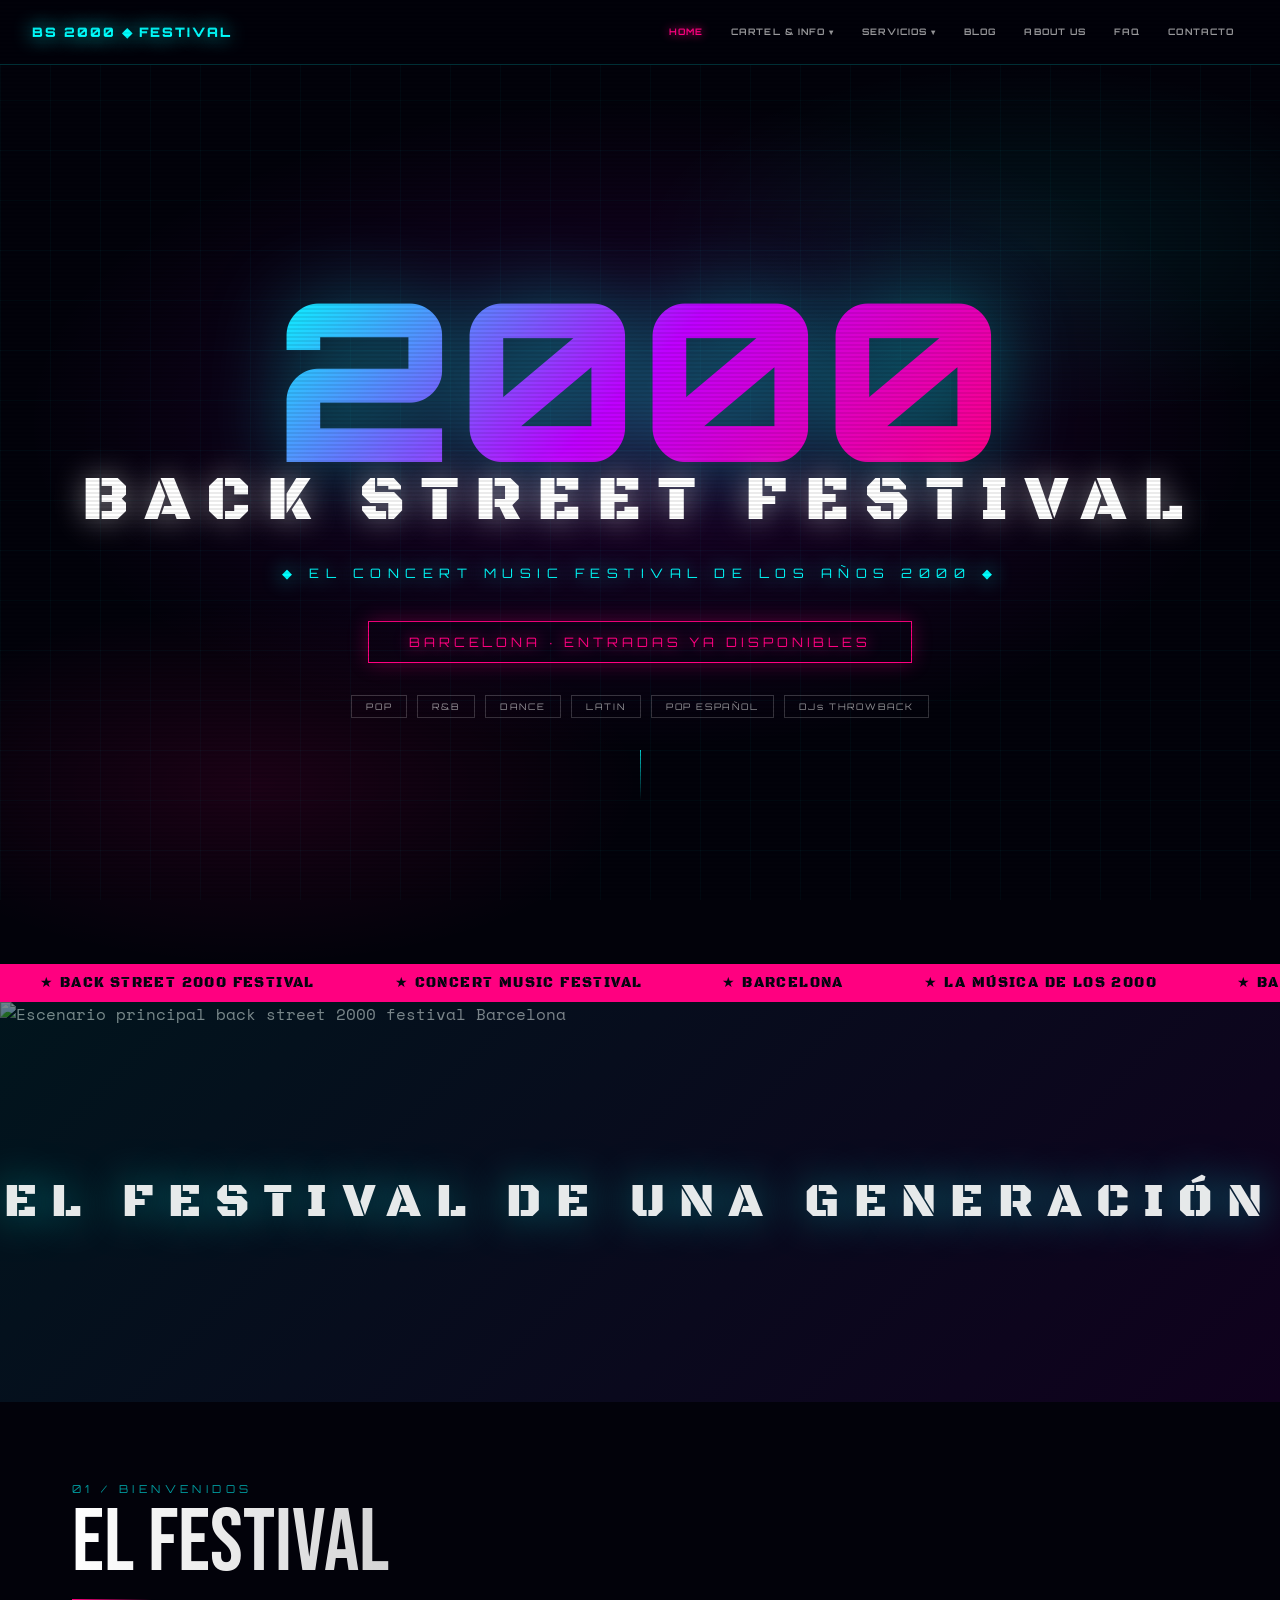
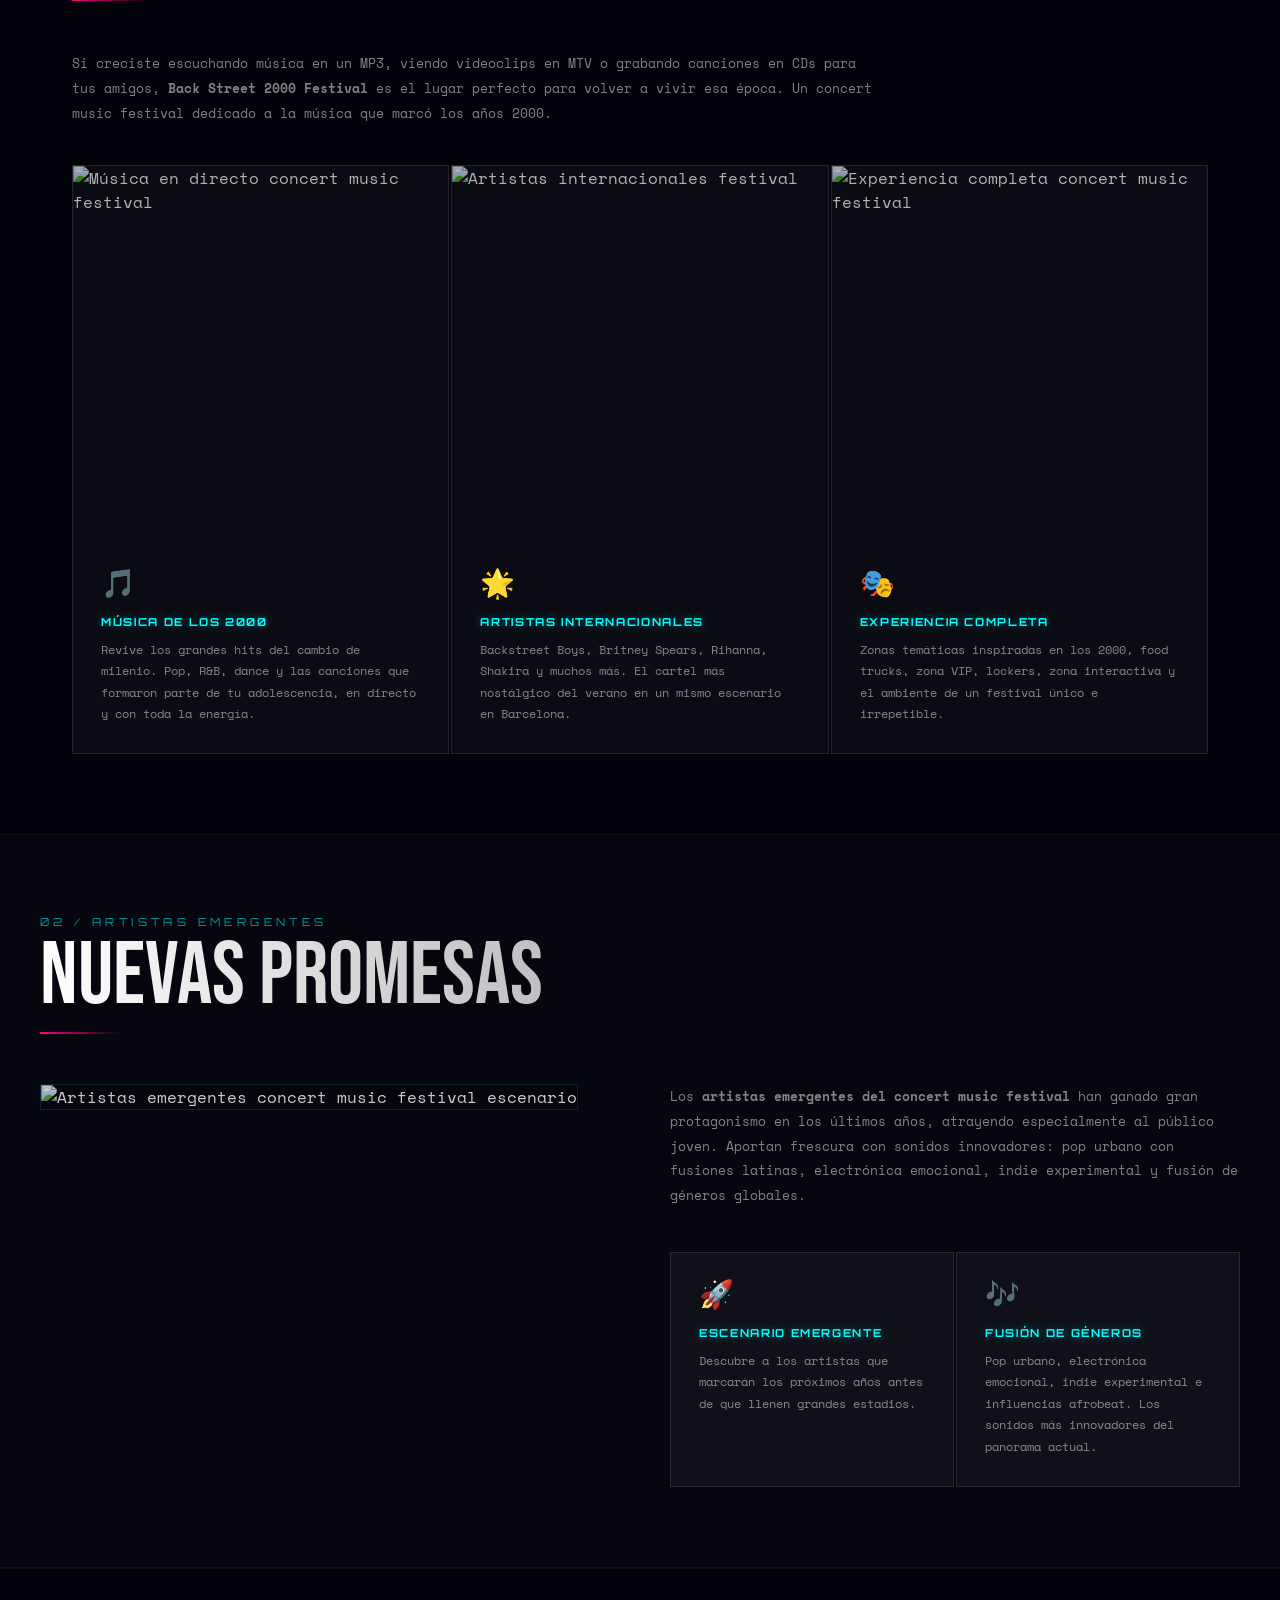
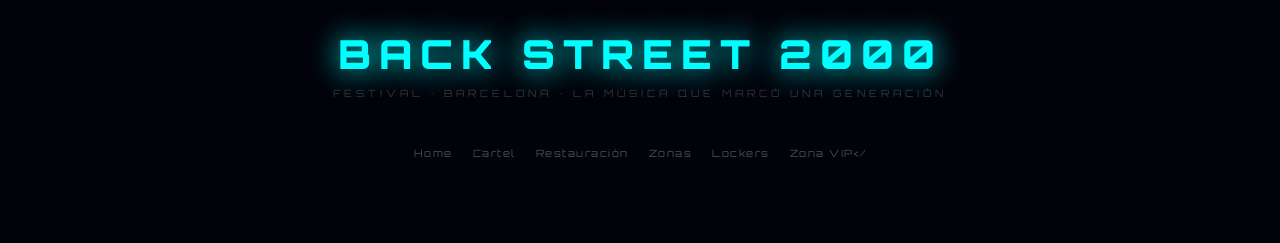
==== commit d18f2411: "update 4" ====
--- a/index.html
+++ b/index.html
@@ -56,7 +56,6 @@
 <div id="page-home" class="page active">
   <div class="hero">
     <div class="hero-bg"></div>
-    <img src="https://images.unsplash.com/photo-1470229722913-7c0e2dbbafd3?w=1600&auto=format&fit=crop&q=80" alt="Concert music festival multitud escenario luces noche" class="hero-img">
     <div class="stars" id="stars"></div>
     <div class="hero-year">2000</div>
     <div class="hero-title">BACK STREET FESTIVAL</div>
@@ -417,10 +416,10 @@
       </div>
       <div class="contact-info">
         <div style="font-family:'Orbitron',sans-serif;font-size:11px;letter-spacing:0.3em;color:rgba(255,255,255,0.4);margin-bottom:28px">DATOS DE CONTACTO</div>
-        <div class="contact-detail"><div class="contact-detail-label">EMAIL GENERAL</div><div class="contact-detail-value">info@backstreet2000festival.com</div></div>
-        <div class="contact-detail"><div class="contact-detail-label">PRENSA Y MEDIOS</div><div class="contact-detail-value">prensa@backstreet2000festival.com</div></div>
-        <div class="contact-detail"><div class="contact-detail-label">ACREDITACIONES</div><div class="contact-detail-value">acreditaciones@backstreet2000festival.com</div></div>
-        <div class="contact-detail"><div class="contact-detail-label">PATROCINIOS</div><div class="contact-detail-value">sponsors@backstreet2000festival.com</div></div>
+        <div class="contact-detail"><div class="contact-detail-label">EMAIL GENERAL</div><div class="contact-detail-value"><a href="/cdn-cgi/l/email-protection" class="__cf_email__" data-cfemail="10797e767f507271737b63646275756422202020767563647966717c3e737f7d">[email&#160;protected]</a></div></div>
+        <div class="contact-detail"><div class="contact-detail-label">PRENSA Y MEDIOS</div><div class="contact-detail-value"><a href="/cdn-cgi/l/email-protection" class="__cf_email__" data-cfemail="95e5e7f0fbe6f4d5f7f4f6fee6e1e7f0f0e1a7a5a5a5f3f0e6e1fce3f4f9bbf6faf8">[email&#160;protected]</a></div></div>
+        <div class="contact-detail"><div class="contact-detail-label">ACREDITACIONES</div><div class="contact-detail-value"><a href="/cdn-cgi/l/email-protection" class="__cf_email__" data-cfemail="0d6c6e7f686964796c6e646263687e4d6f6c6e667e797f6868793f3d3d3d6b687e79647b6c61236e6260">[email&#160;protected]</a></div></div>
+        <div class="contact-detail"><div class="contact-detail-label">PATROCINIOS</div><div class="contact-detail-value"><a href="/cdn-cgi/l/email-protection" class="__cf_email__" data-cfemail="84f7f4ebeaf7ebf6f7c4e6e5e7eff7f0f6e1e1f0b6b4b4b4e2e1f7f0edf2e5e8aae7ebe9">[email&#160;protected]</a></div></div>
         <div class="contact-detail">
           <div class="contact-detail-label">REDES SOCIALES</div>
           <div class="social-links">
@@ -678,7 +677,6 @@
 
 <!-- ===== FOOTER ===== -->
 <footer>
-  <img src="https://images.unsplash.com/photo-1470229722913-7c0e2dbbafd3?w=1400&auto=format&fit=crop&q=50" alt="Back Street 2000 Festival Barcelona fondo concierto" class="footer-bg-img" loading="lazy">
   <div class="footer-content">
     <div class="footer-logo">BACK STREET 2000</div>
     <div class="footer-tagline">FESTIVAL · BARCELONA · LA MÚSICA QUE MARCÓ UNA GENERACIÓN</div>
@@ -688,18 +686,4 @@
       <li><a onclick="showPage('restauracion')">Restauración</a></li>
       <li><a onclick="showPage('zonas')">Zonas</a></li>
       <li><a onclick="showPage('lockers')">Lockers</a></li>
-      <li><a onclick="showPage('vip')">Zona VIP</a></li>
-      <li><a onclick="showPage('info')">Info</a></li>
-      <li><a onclick="showPage('blog')">Blog</a></li>
-      <li><a onclick="showPage('llegar')">Cómo Llegar</a></li>
-      <li><a onclick="showPage('about')">About Us</a></li>
-      <li><a onclick="showPage('faq')">FAQ</a></li>
-      <li><a onclick="showPage('contacto')">Contacto</a></li>
-    </ul>
-    <div class="footer-copy">© 2026 BACK STREET 2000 FESTIVAL · WORKSHOP SEO · TODOS LOS DERECHOS RESERVADOS</div>
-  </div>
-</footer>
-
-<script src="scripts.js"></script>
-</body>
-</html>
+      <li><a onclick="showPage('vip')">Zona VIP</
--- a/styles.css
+++ b/styles.css
@@ -130,12 +130,7 @@
     radial-gradient(ellipse 60% 40% at 80% 20%, rgba(0,255,255,0.08) 0%, transparent 50%);
 }
 
-/* Hero background image */
-.hero-img {
-  position:absolute; inset:0; width:100%; height:100%;
-  object-fit:cover; object-position:center;
-  opacity:0.18; z-index:0;
-}
+/* Hero sin imagen de fondo */
 
 .stars { position:absolute; inset:0; overflow:hidden; }
 .star {
@@ -297,9 +292,9 @@
 .card:hover { border-color:rgba(0,255,255,0.3); transform:translateY(-2px); }
 .card:hover::before { opacity:1; }
 
-/* Card image */
+/* Card image — cuadrada perfecta */
 .card-img {
-  width:100%; height:160px; object-fit:cover;
+  width:100%; aspect-ratio:1/1; object-fit:cover; object-position:center;
   filter:brightness(0.7) saturate(1.3);
   transition:filter 0.4s;
   display:block;
@@ -344,14 +339,14 @@
 .blog-card:hover { border-color:var(--neon-cyan); transform:translateY(-2px); }
 .blog-card.featured { grid-column:1/-1; }
 
-/* Blog card image */
+/* Blog card image — cuadrada perfecta */
 .blog-img {
-  width:100%; height:220px; object-fit:cover;
+  width:100%; aspect-ratio:1/1; object-fit:cover; object-position:center;
   filter:brightness(0.6) saturate(1.3);
   transition:filter 0.4s, transform 0.4s;
   display:block;
 }
-.blog-card.featured .blog-img { height:320px; }
+.blog-card.featured .blog-img { aspect-ratio:16/7; }
 .blog-card:hover .blog-img { filter:brightness(0.8) saturate(1.5); transform:scale(1.02); }
 
 .blog-card > *:not(.blog-img) { padding:0 28px; }
@@ -471,8 +466,7 @@
 .info-note { margin-top:16px; padding:20px; background:var(--glass); border:1px solid rgba(0,255,255,0.1); font-size:11px; color:rgba(255,255,255,0.4); line-height:1.8; font-family:'Orbitron',sans-serif; letter-spacing:0.05em; }
 
 /* ============ FOOTER ============ */
-footer { border-top:1px solid rgba(255,255,255,0.05); padding:0; text-align:center; position:relative; z-index:1; overflow:hidden; }
-.footer-bg-img { position:absolute; inset:0; width:100%; height:100%; object-fit:cover; filter:brightness(0.12) saturate(0.8); z-index:0; }
+footer { border-top:1px solid rgba(255,255,255,0.05); padding:0; text-align:center; position:relative; z-index:1; overflow:hidden; background:var(--darker); }
 .footer-content { position:relative; z-index:1; padding:60px 2rem 40px; }
 .footer-logo { font-family:'Orbitron',sans-serif; font-size:clamp(20px,4vw,40px); font-weight:900; color:var(--neon-cyan); text-shadow:0 0 30px var(--neon-cyan); letter-spacing:0.2em; margin-bottom:8px; }
 .footer-tagline { font-size:10px; letter-spacing:0.4em; color:rgba(255,255,255,0.2); font-family:'Orbitron',sans-serif; margin-bottom:40px; }
@@ -516,7 +510,6 @@
   .transport-grid { grid-template-columns:1fr; }
   .about-stats { grid-template-columns:1fr 1fr; }
   .page-hero-img { height:200px; }
-  .card-img { height:130px; }
 }
 
 /* ============ MOBILE MENU (injected by JS) ============ */
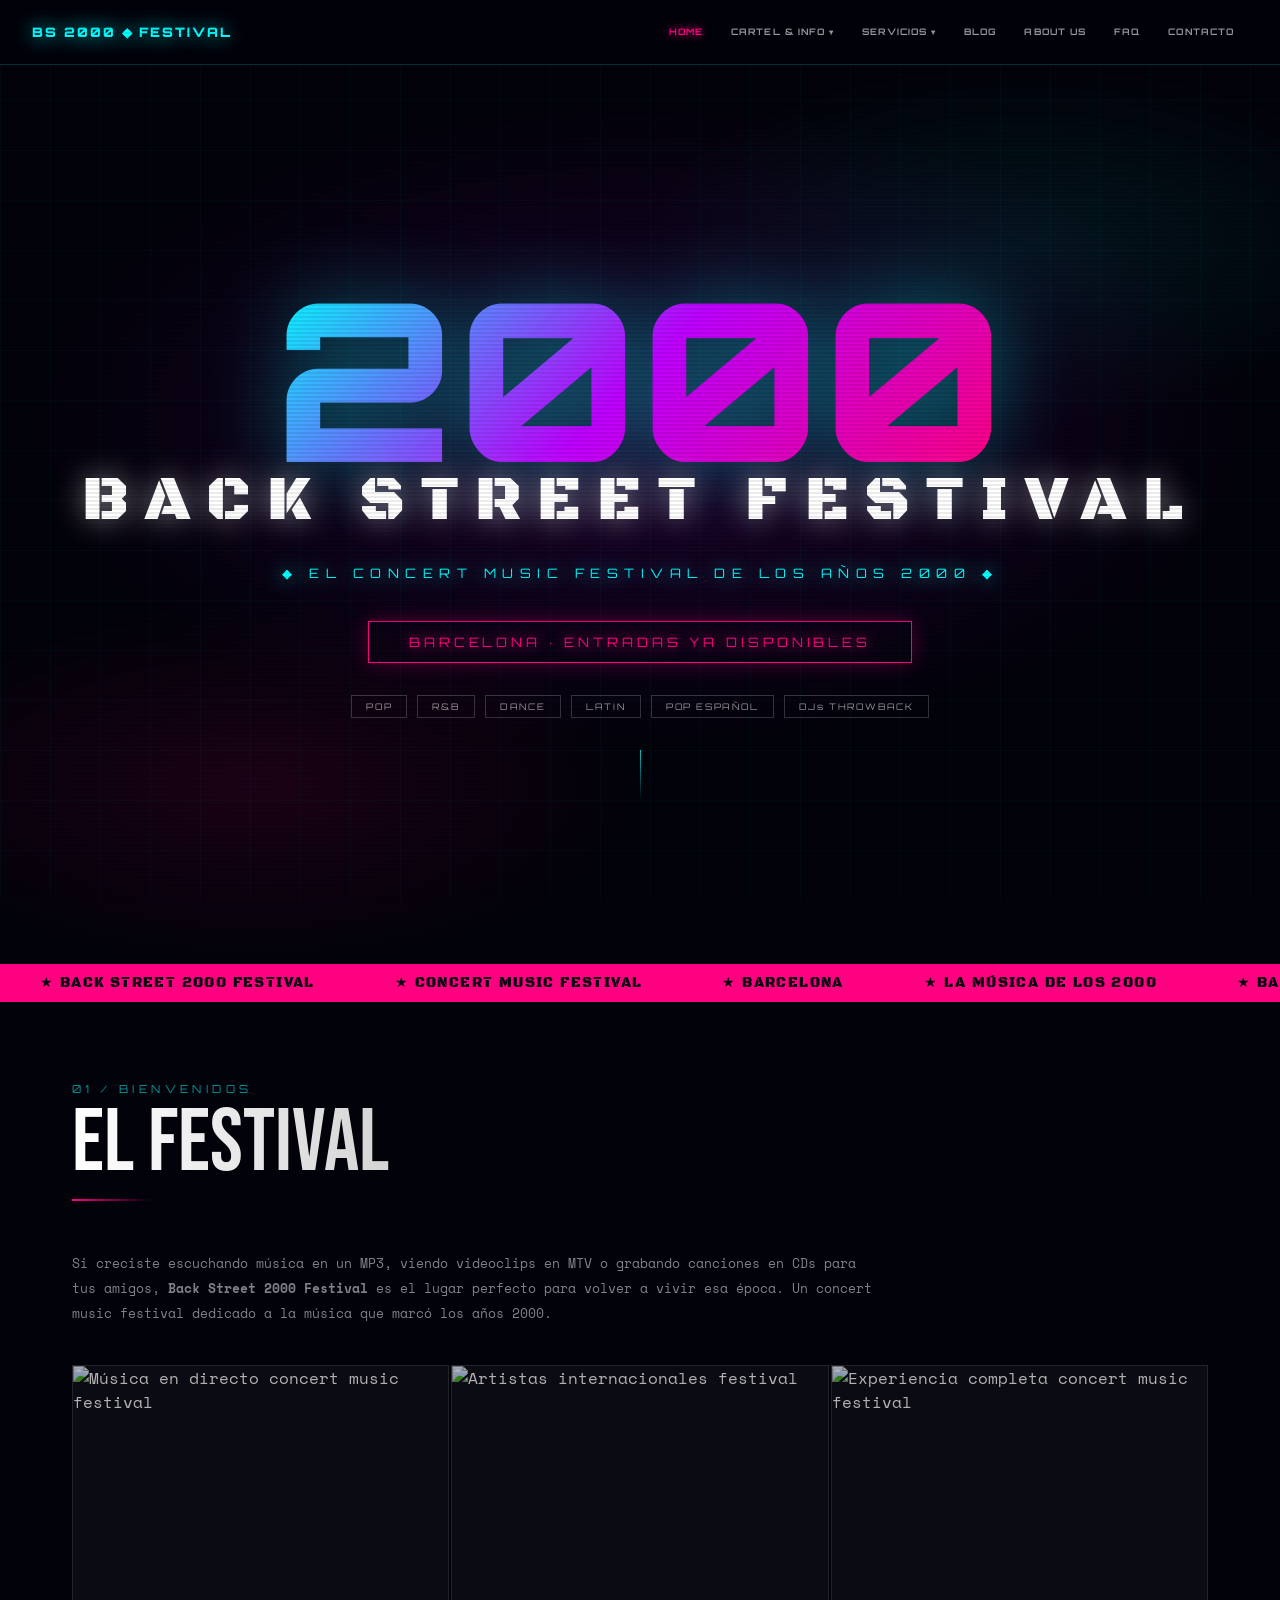
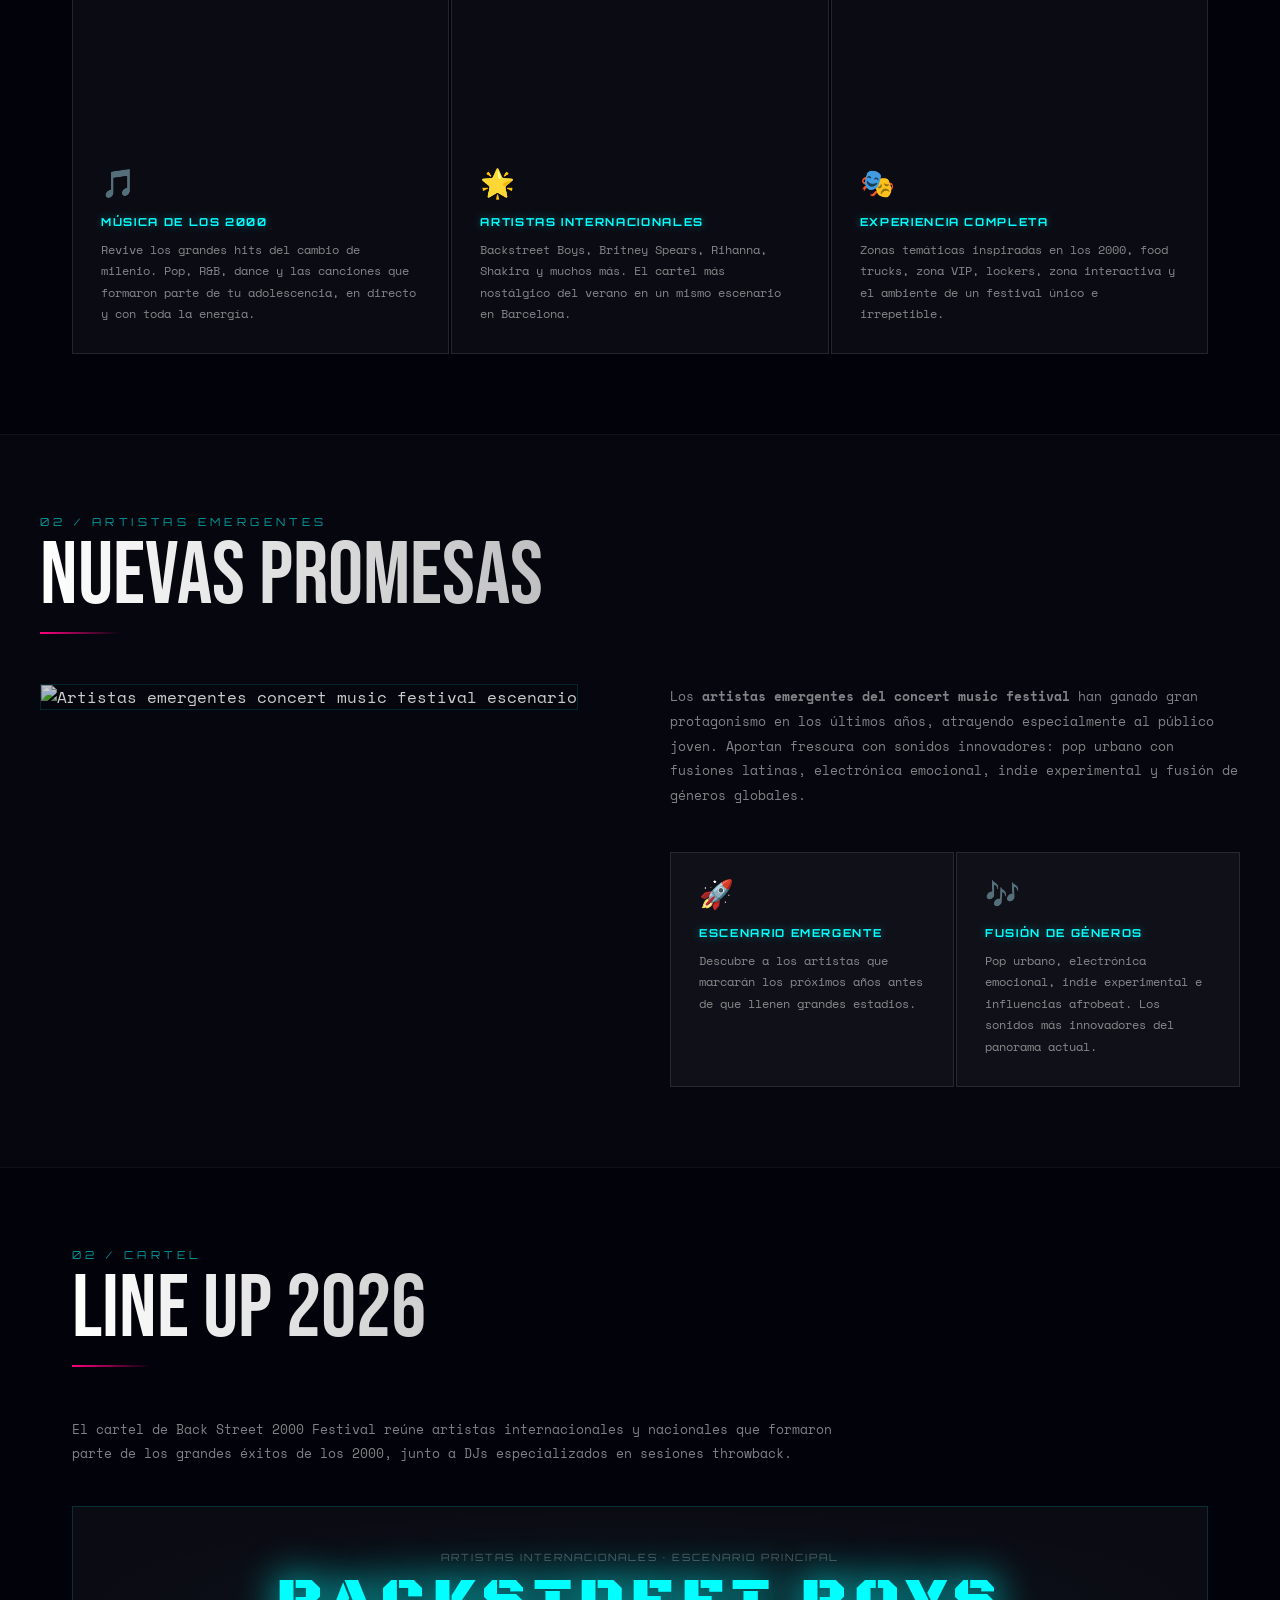
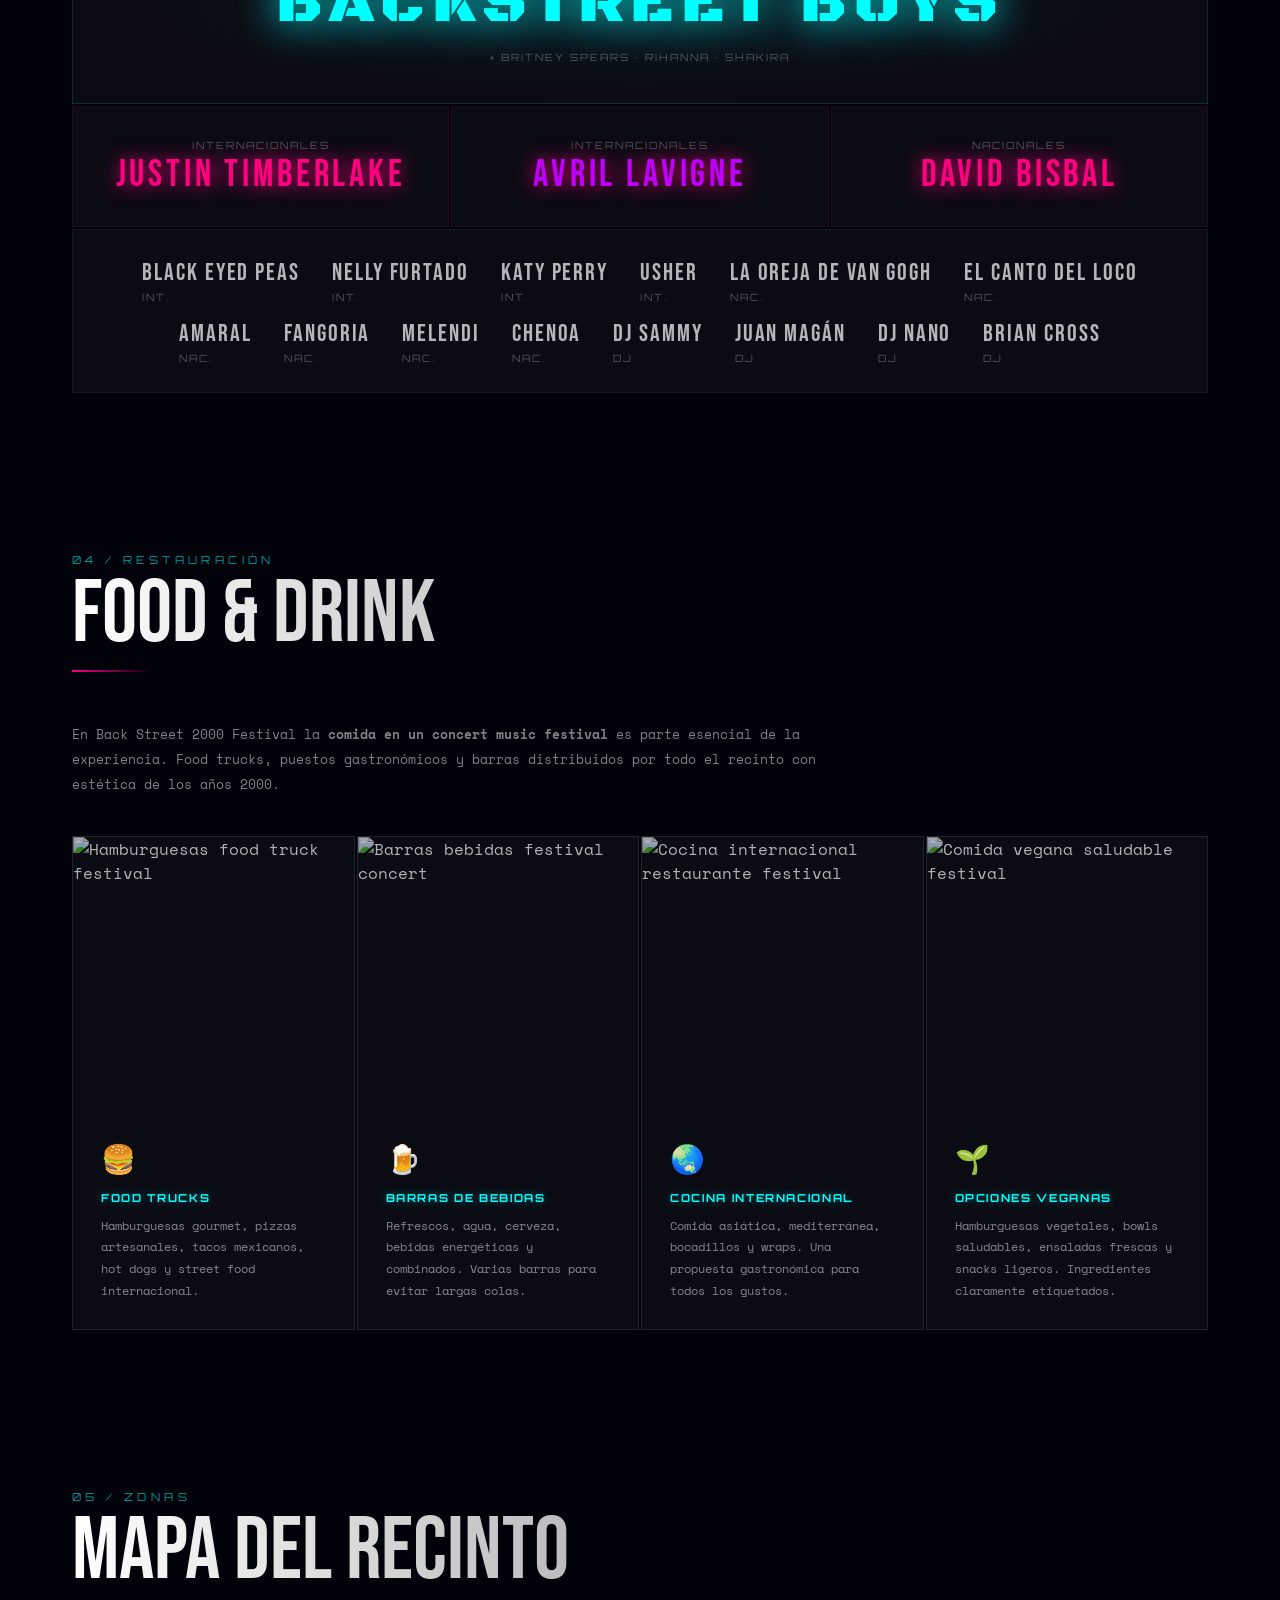
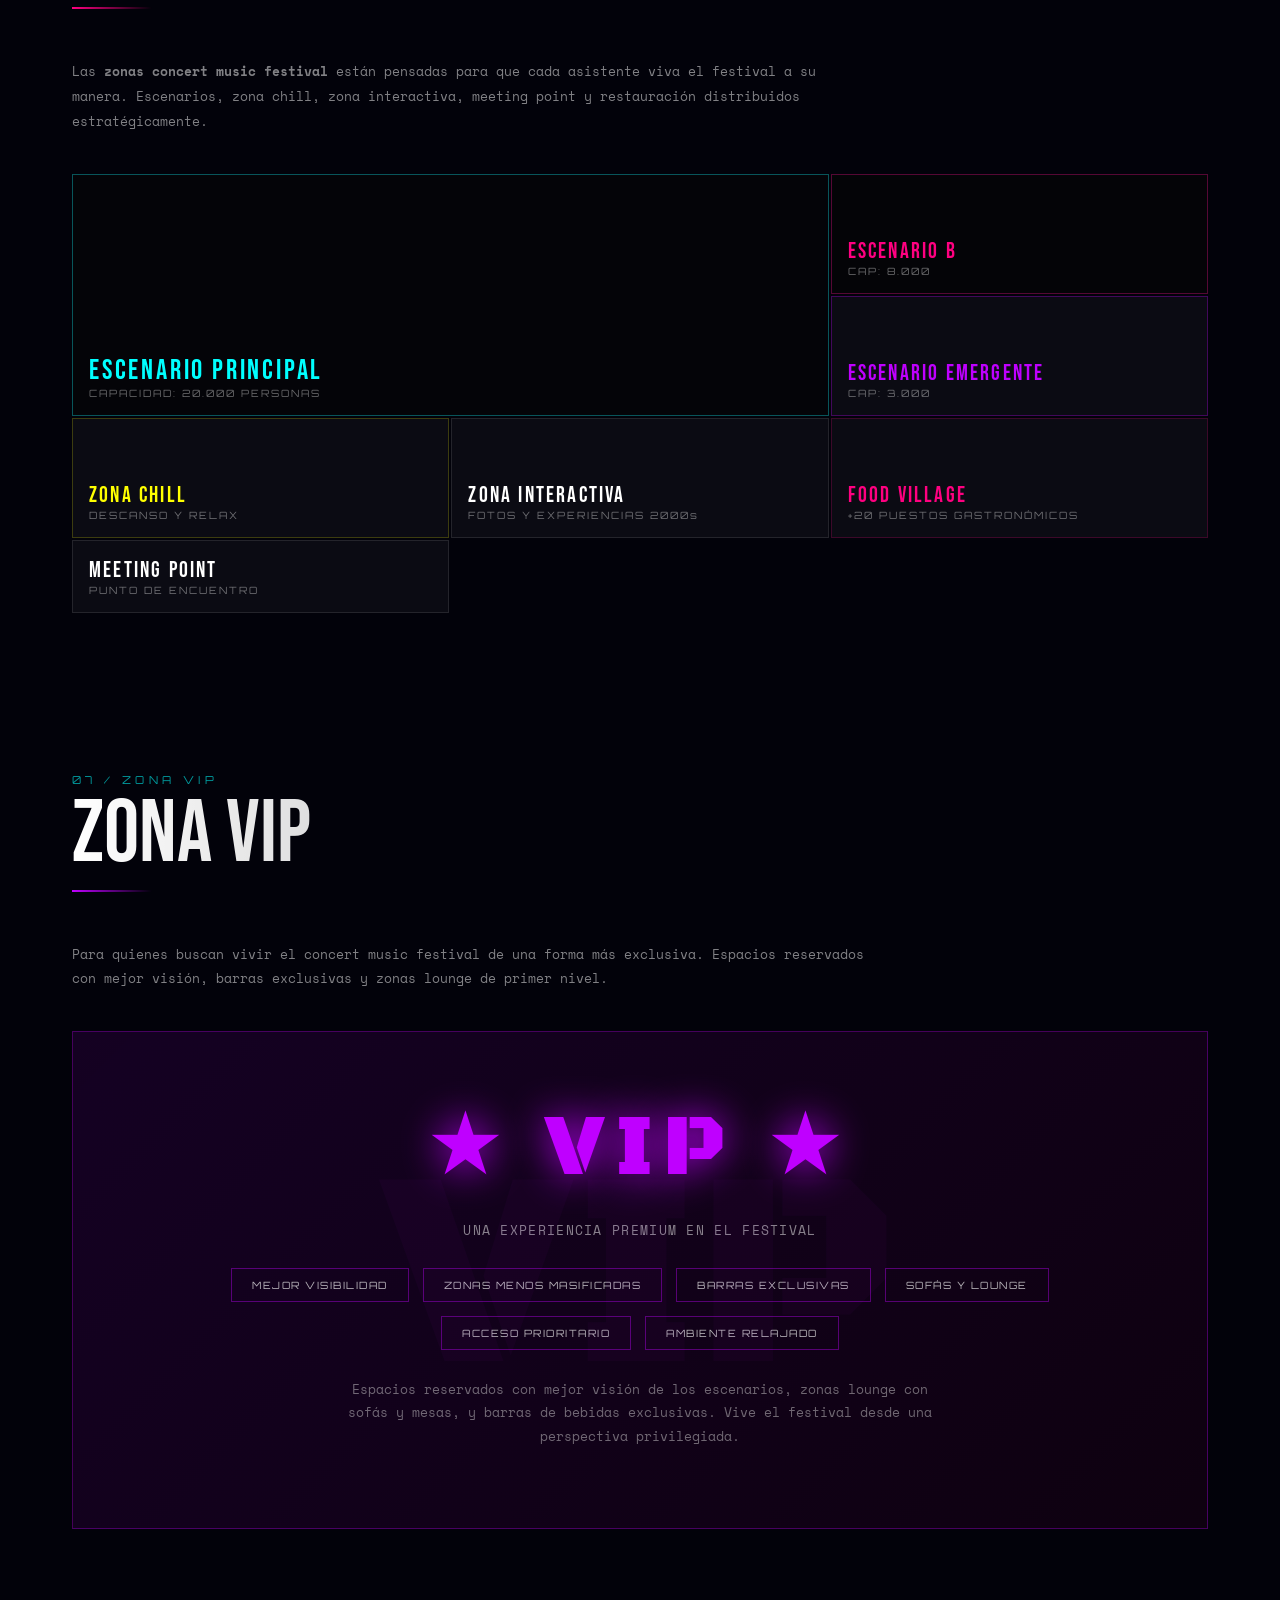
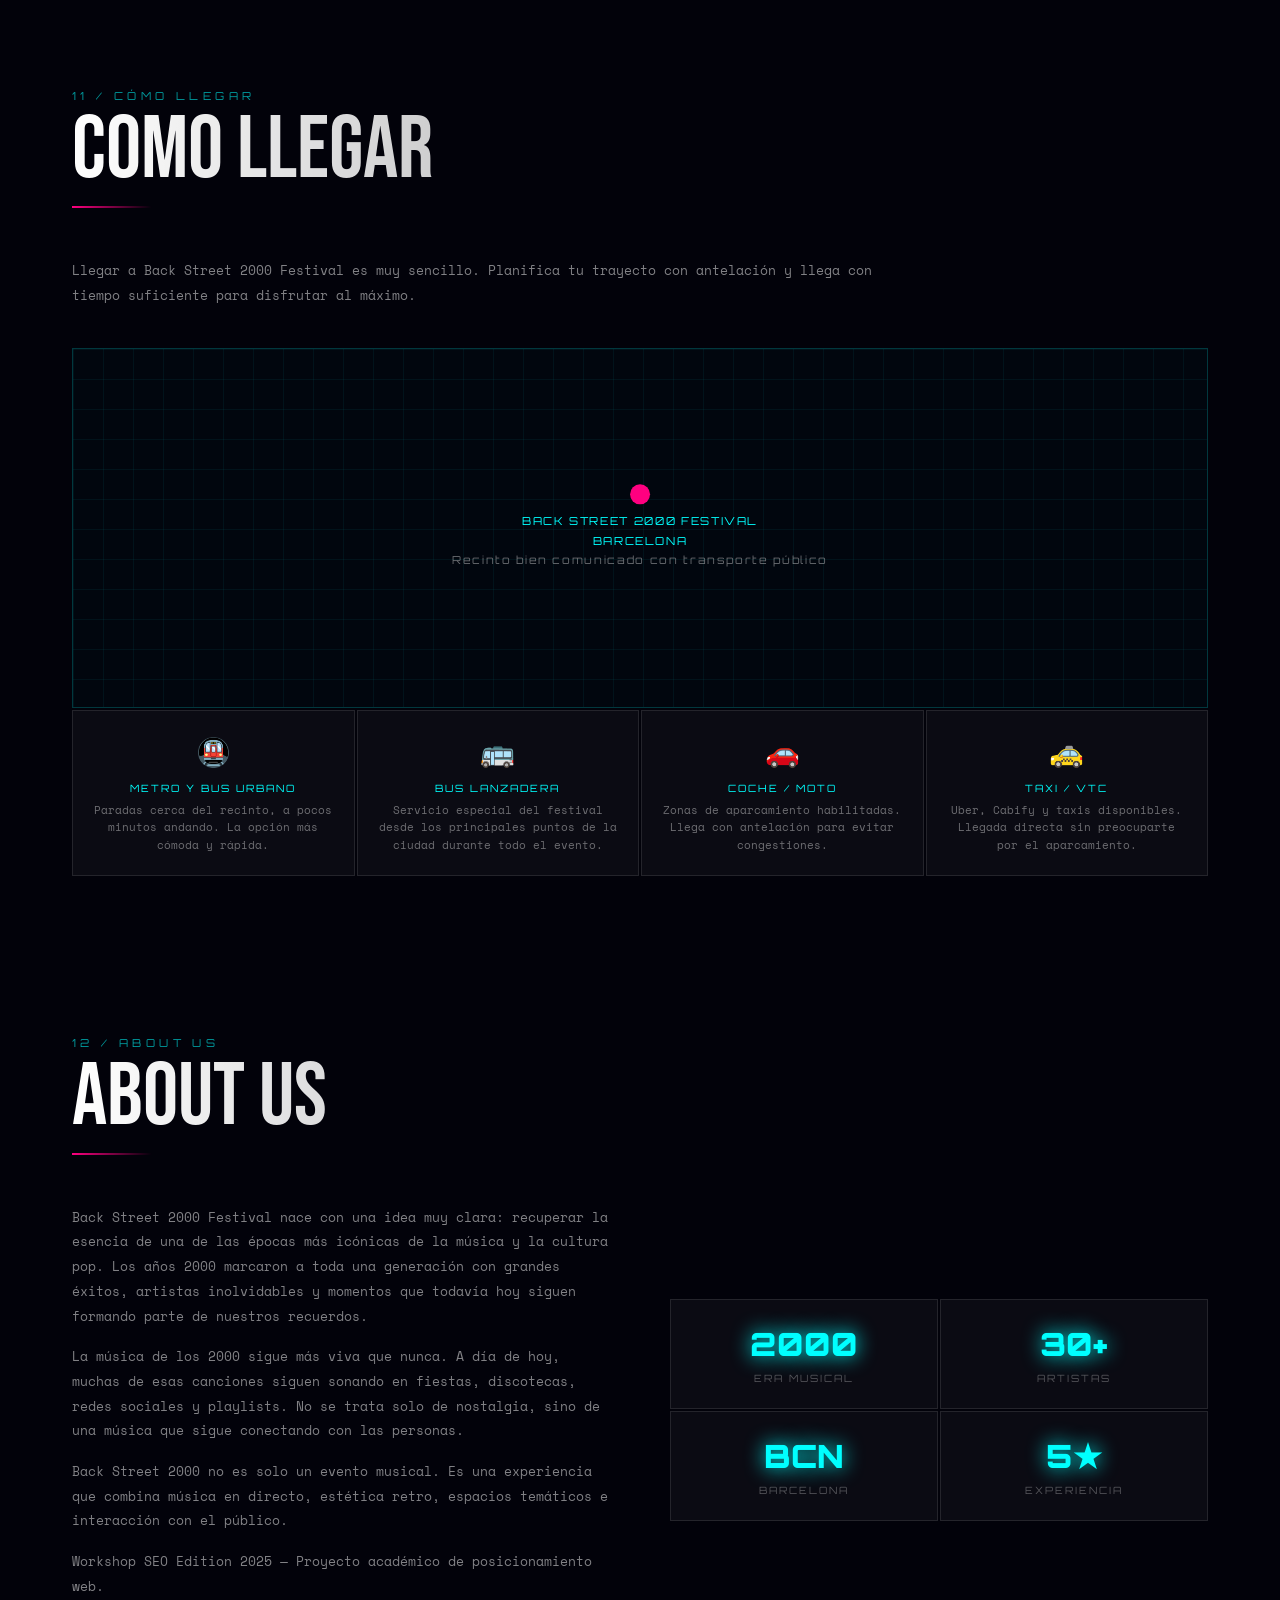
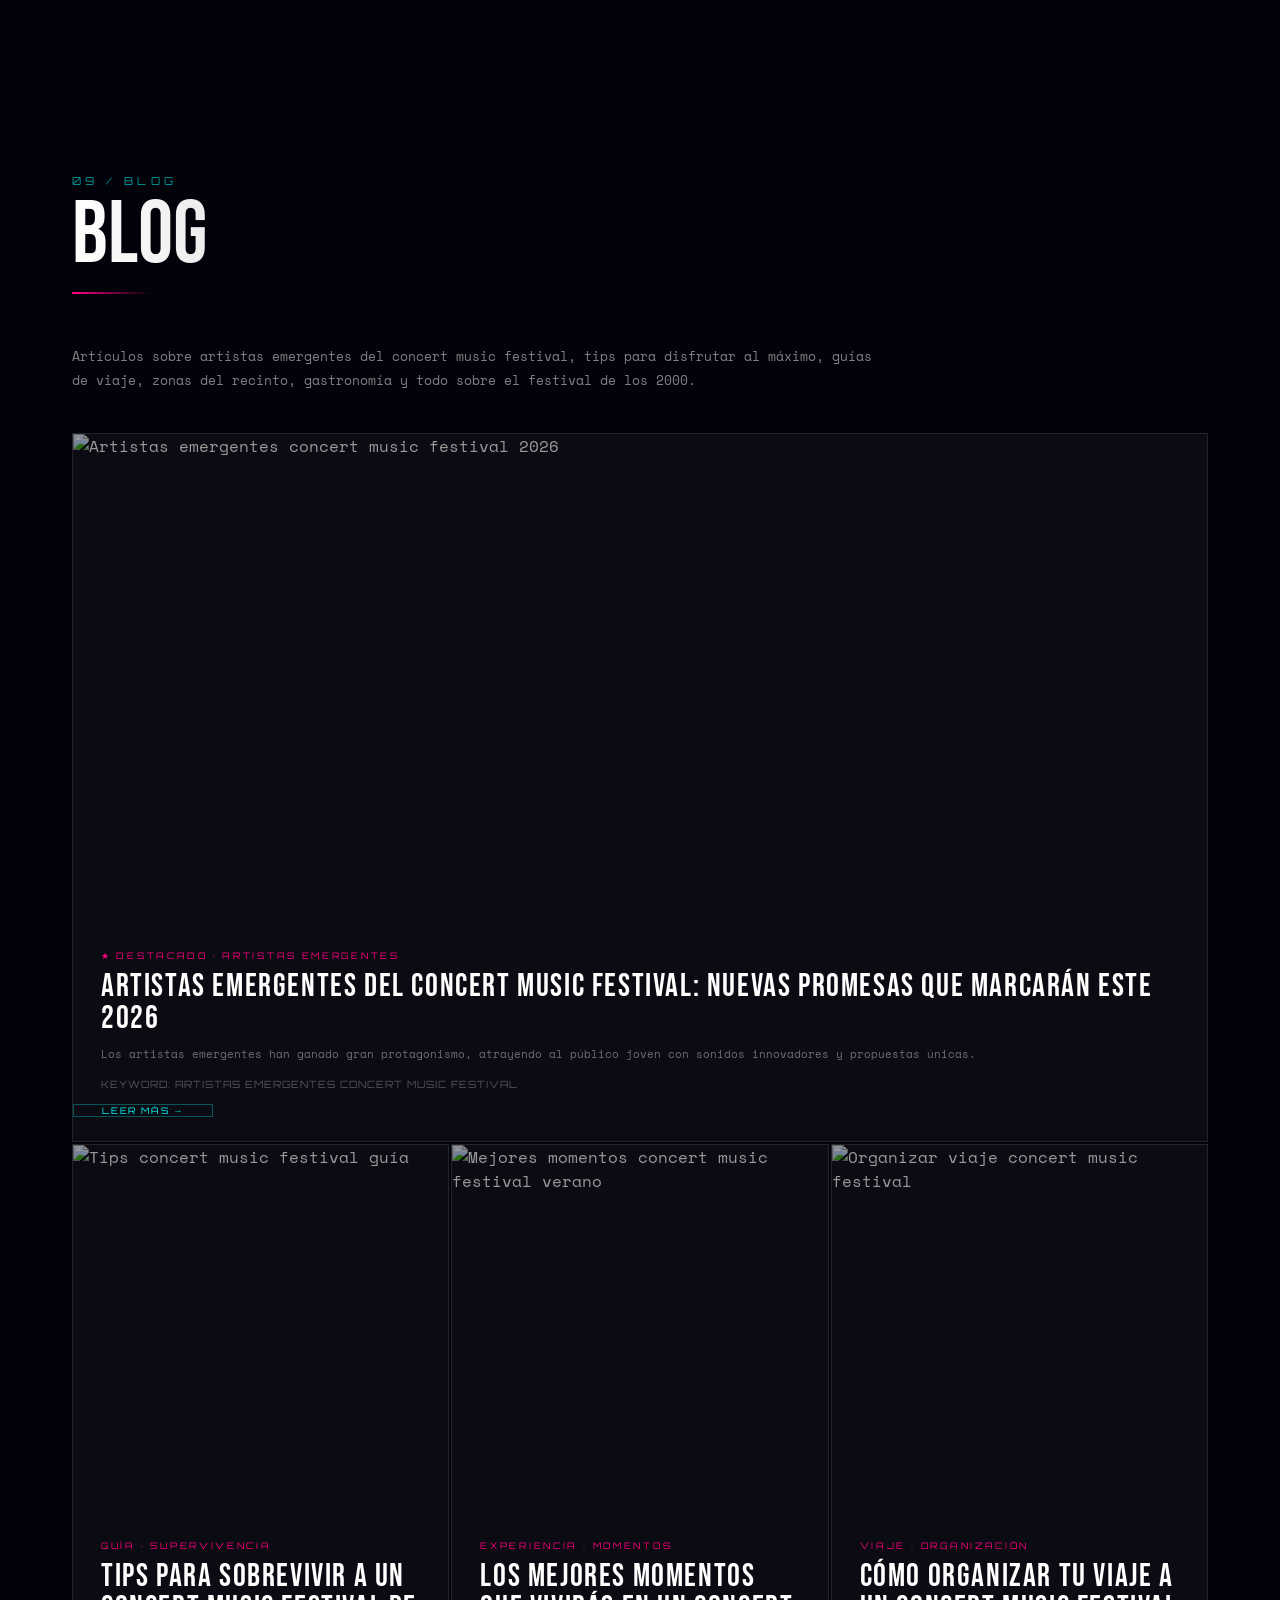
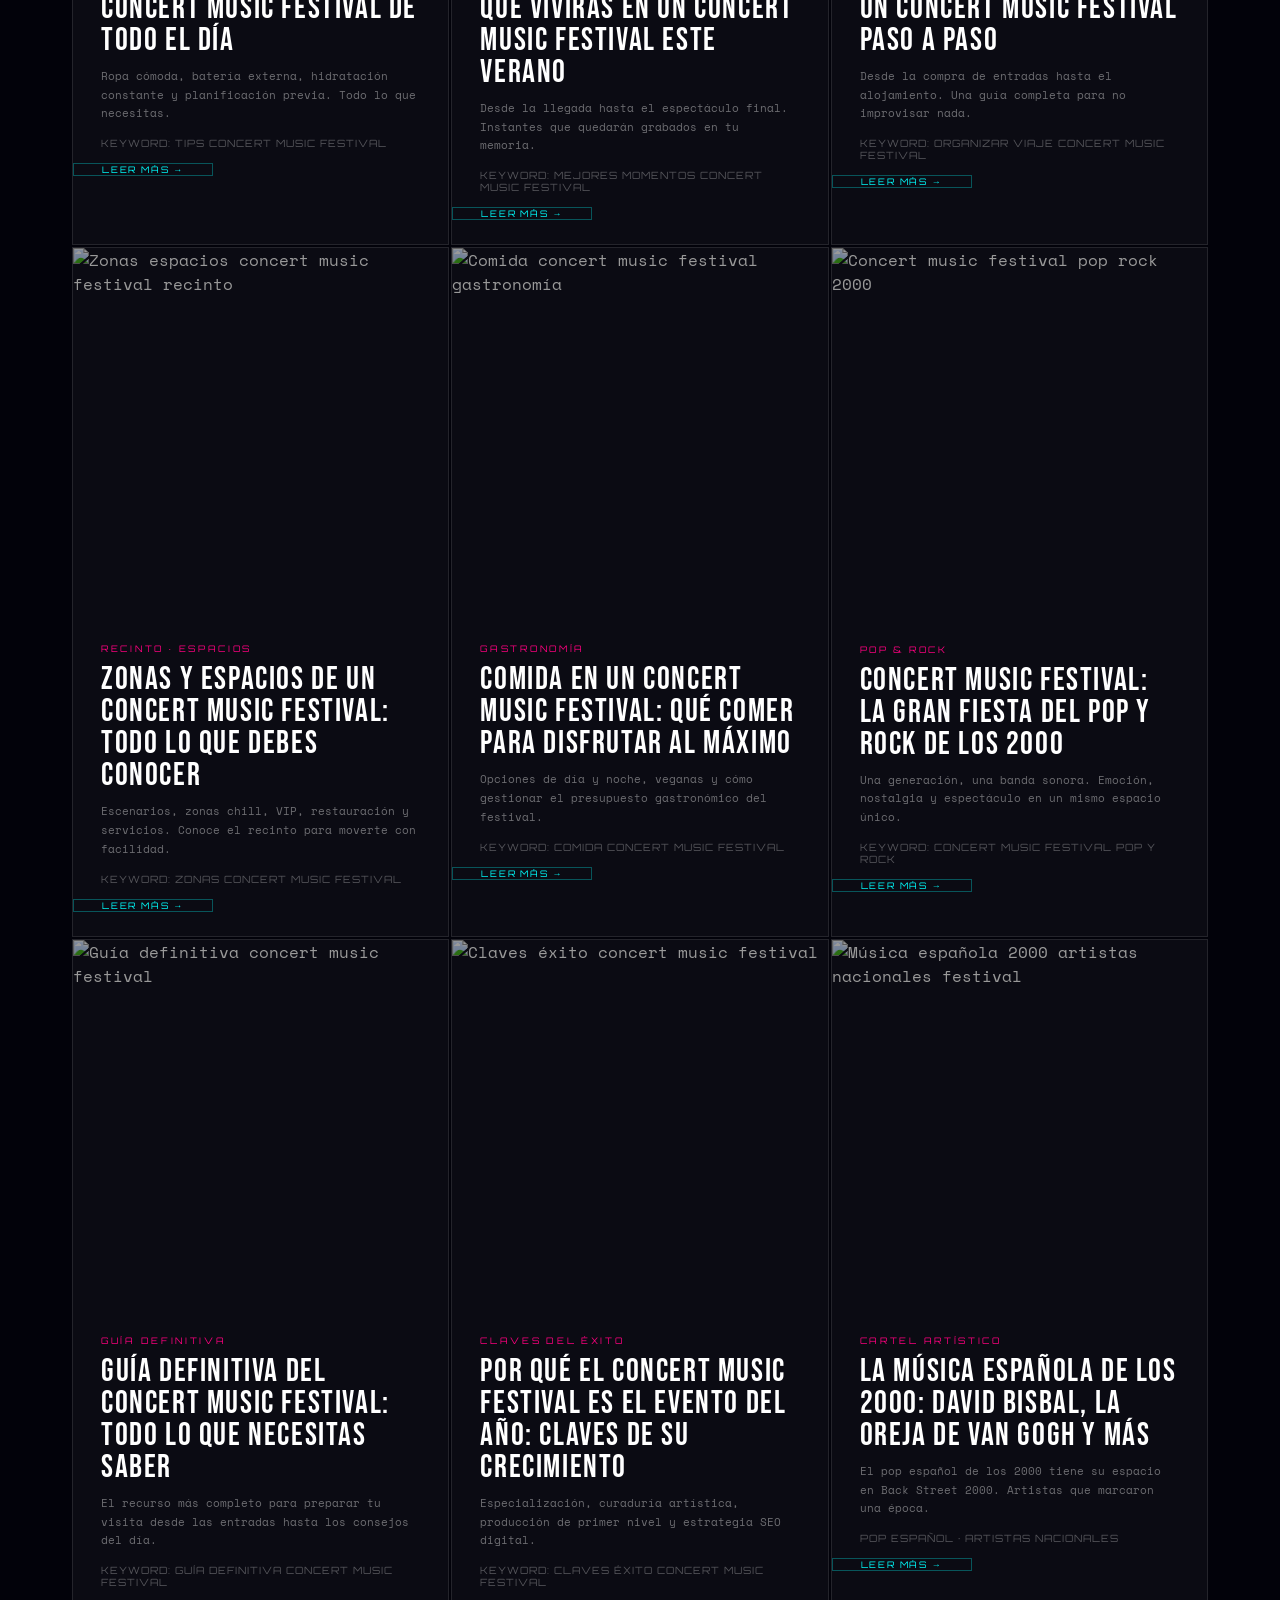
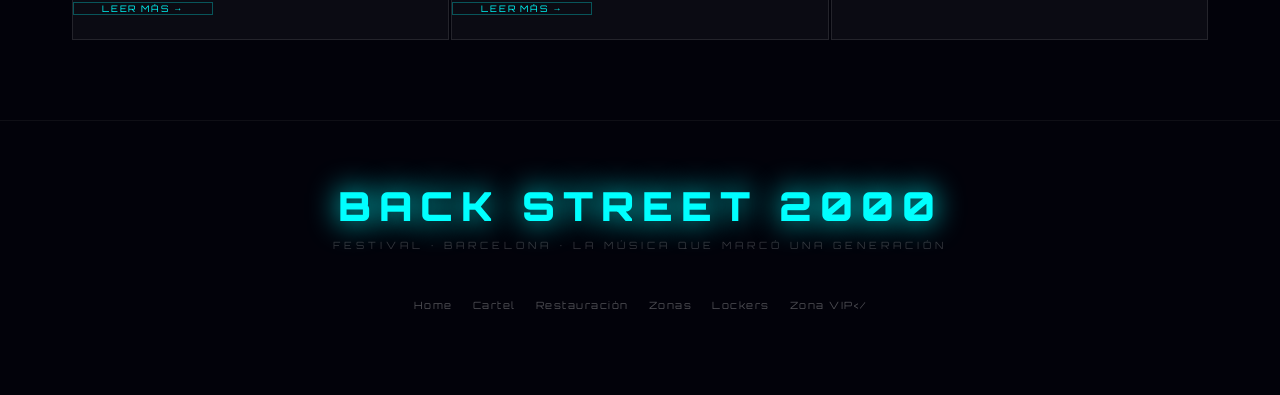
==== commit 6ae706ee: "update 5" ====
--- a/index.html
+++ b/index.html
@@ -74,9 +74,6 @@
     </div>
   </div>
 
-  <div class="full-img-wrap">
-    <img src="https://images.unsplash.com/photo-1506157786151-b8491531f063?w=1600&auto=format&fit=crop&q=80" alt="Escenario principal back street 2000 festival Barcelona" class="full-img" loading="lazy">
-    <div class="full-img-overlay"><span>EL FESTIVAL DE UNA GENERACIÓN</span></div>
   </div>
 
   <section>
@@ -128,9 +125,6 @@
 
 <!-- ===== CARTEL ===== -->
 <div id="page-cartel" class="page">
-  <div class="page-hero-img">
-    <img src="https://images.unsplash.com/photo-1540039155733-5bb30b53aa14?w=1600&auto=format&fit=crop&q=80" alt="Cartel line up concert music festival 2026" loading="lazy">
-    <div class="page-hero-overlay"><h1>LINE UP 2026</h1></div>
   </div>
   <section>
     <div class="section-header">
@@ -170,9 +164,6 @@
 
 <!-- ===== RESTAURACION ===== -->
 <div id="page-restauracion" class="page">
-  <div class="page-hero-img">
-    <img src="https://images.unsplash.com/photo-1555396273-367ea4eb4db5?w=1600&auto=format&fit=crop&q=80" alt="Restauración food trucks concert music festival" loading="lazy">
-    <div class="page-hero-overlay"><h1>FOOD &amp; DRINK</h1></div>
   </div>
   <section>
     <div class="section-header">
@@ -208,9 +199,6 @@
 
 <!-- ===== ZONAS ===== -->
 <div id="page-zonas" class="page">
-  <div class="page-hero-img">
-    <img src="https://images.unsplash.com/photo-1429962714451-bb934ecdc4ec?w=1600&auto=format&fit=crop&q=80" alt="Zonas concert music festival recinto vista aérea" loading="lazy">
-    <div class="page-hero-overlay"><h1>MAPA DEL RECINTO</h1></div>
   </div>
   <section>
     <div class="section-header">
@@ -274,9 +262,6 @@
 
 <!-- ===== VIP ===== -->
 <div id="page-vip" class="page">
-  <div class="page-hero-img">
-    <img src="https://images.unsplash.com/photo-1516450360452-9312f5e86fc7?w=1600&auto=format&fit=crop&q=80" alt="Zona VIP lounge exclusivo concert music festival" loading="lazy">
-    <div class="page-hero-overlay"><h1>ZONA VIP</h1></div>
   </div>
   <section>
     <div class="section-header">
@@ -318,9 +303,6 @@
 
 <!-- ===== CÓMO LLEGAR ===== -->
 <div id="page-llegar" class="page">
-  <div class="page-hero-img" style="height:300px">
-    <img src="https://images.unsplash.com/photo-1436491865332-7a61a109cc05?w=1600&auto=format&fit=crop&q=80" alt="Transporte cómo llegar concert music festival Barcelona" loading="lazy">
-    <div class="page-hero-overlay"><h1>CÓMO LLEGAR</h1></div>
   </div>
   <section>
     <div class="section-header">
@@ -347,9 +329,6 @@
 
 <!-- ===== ABOUT ===== -->
 <div id="page-about" class="page">
-  <div class="page-hero-img">
-    <img src="https://images.unsplash.com/photo-1459749411175-04bf5292ceea?w=1600&auto=format&fit=crop&q=80" alt="About us Back Street 2000 Festival historia cultura pop" loading="lazy">
-    <div class="page-hero-overlay"><h1>ABOUT US</h1></div>
   </div>
   <section>
     <div class="section-header">
@@ -436,9 +415,6 @@
 
 <!-- ===== BLOG LIST ===== -->
 <div id="page-blog" class="page">
-  <div class="page-hero-img" style="height:320px">
-    <img src="https://images.unsplash.com/photo-1493225457124-a3eb161ffa5f?w=1600&auto=format&fit=crop&q=80" alt="Blog concert music festival artículos SEO" loading="lazy">
-    <div class="page-hero-overlay"><h1>BLOG</h1></div>
   </div>
   <section>
     <div class="section-header">
--- a/styles.css
+++ b/styles.css
@@ -195,45 +195,7 @@
 }
 @keyframes bounce { 0%,100%{transform:translateY(0)} 50%{transform:translateY(8px)} }
 
-/* ============ FULL WIDTH IMAGE BANNER ============ */
-.full-img-wrap {
-  position:relative; width:100%; height:400px; overflow:hidden;
-  z-index:1;
-}
-.full-img {
-  width:100%; height:100%; object-fit:cover; object-position:center;
-  filter:brightness(0.5) saturate(1.3);
-  transition:transform 0.6s ease;
-}
-.full-img-wrap:hover .full-img { transform:scale(1.03); }
-.full-img-overlay {
-  position:absolute; inset:0;
-  display:flex; align-items:center; justify-content:center;
-  background:linear-gradient(135deg,rgba(0,255,255,0.08),rgba(191,0,255,0.08));
-}
-.full-img-overlay span {
-  font-family:'Black Ops One',sans-serif; font-size:clamp(20px,4vw,48px);
-  letter-spacing:0.3em; color:rgba(255,255,255,0.9);
-  text-shadow:0 0 40px rgba(0,255,255,0.5);
-}
-
-/* ============ PAGE HERO IMAGE ============ */
-.page-hero-img {
-  position:relative; width:100%; height:400px; overflow:hidden;
-}
-.page-hero-img img {
-  width:100%; height:100%; object-fit:cover; object-position:center;
-  filter:brightness(0.4) saturate(1.2);
-}
-.page-hero-overlay {
-  position:absolute; inset:0;
-  display:flex; align-items:center; justify-content:center;
-  background:linear-gradient(to bottom,transparent 40%,rgba(2,2,10,0.8));
-}
-.page-hero-overlay h1 {
-  font-family:'Bebas Neue',sans-serif; font-size:clamp(48px,10vw,120px);
-  letter-spacing:0.1em; color:#fff; text-shadow:0 0 40px rgba(0,255,255,0.4);
-}
+/* full-img-wrap y page-hero-img eliminados */
 
 /* ============ TICKER ============ */
 .ticker-wrap { background:var(--neon-pink); overflow:hidden; padding:10px 0; position:relative; z-index:1; }
@@ -497,8 +459,6 @@
   .zonas-map { grid-template-columns:1fr 1fr; }
   .zona-block.large { grid-column:auto; }
   .zona-block.tall { grid-row:auto; }
-  .page-hero-img { height:260px; }
-  .full-img-wrap { height:260px; }
   .vip-section { padding:32px 20px; }
   .hero-date { padding:10px 20px; letter-spacing:0.1em; }
   .blog-post { padding:40px 1rem; }
@@ -509,7 +469,6 @@
   section, .content-section { padding:60px 1rem; }
   .transport-grid { grid-template-columns:1fr; }
   .about-stats { grid-template-columns:1fr 1fr; }
-  .page-hero-img { height:200px; }
 }
 
 /* ============ MOBILE MENU (injected by JS) ============ */
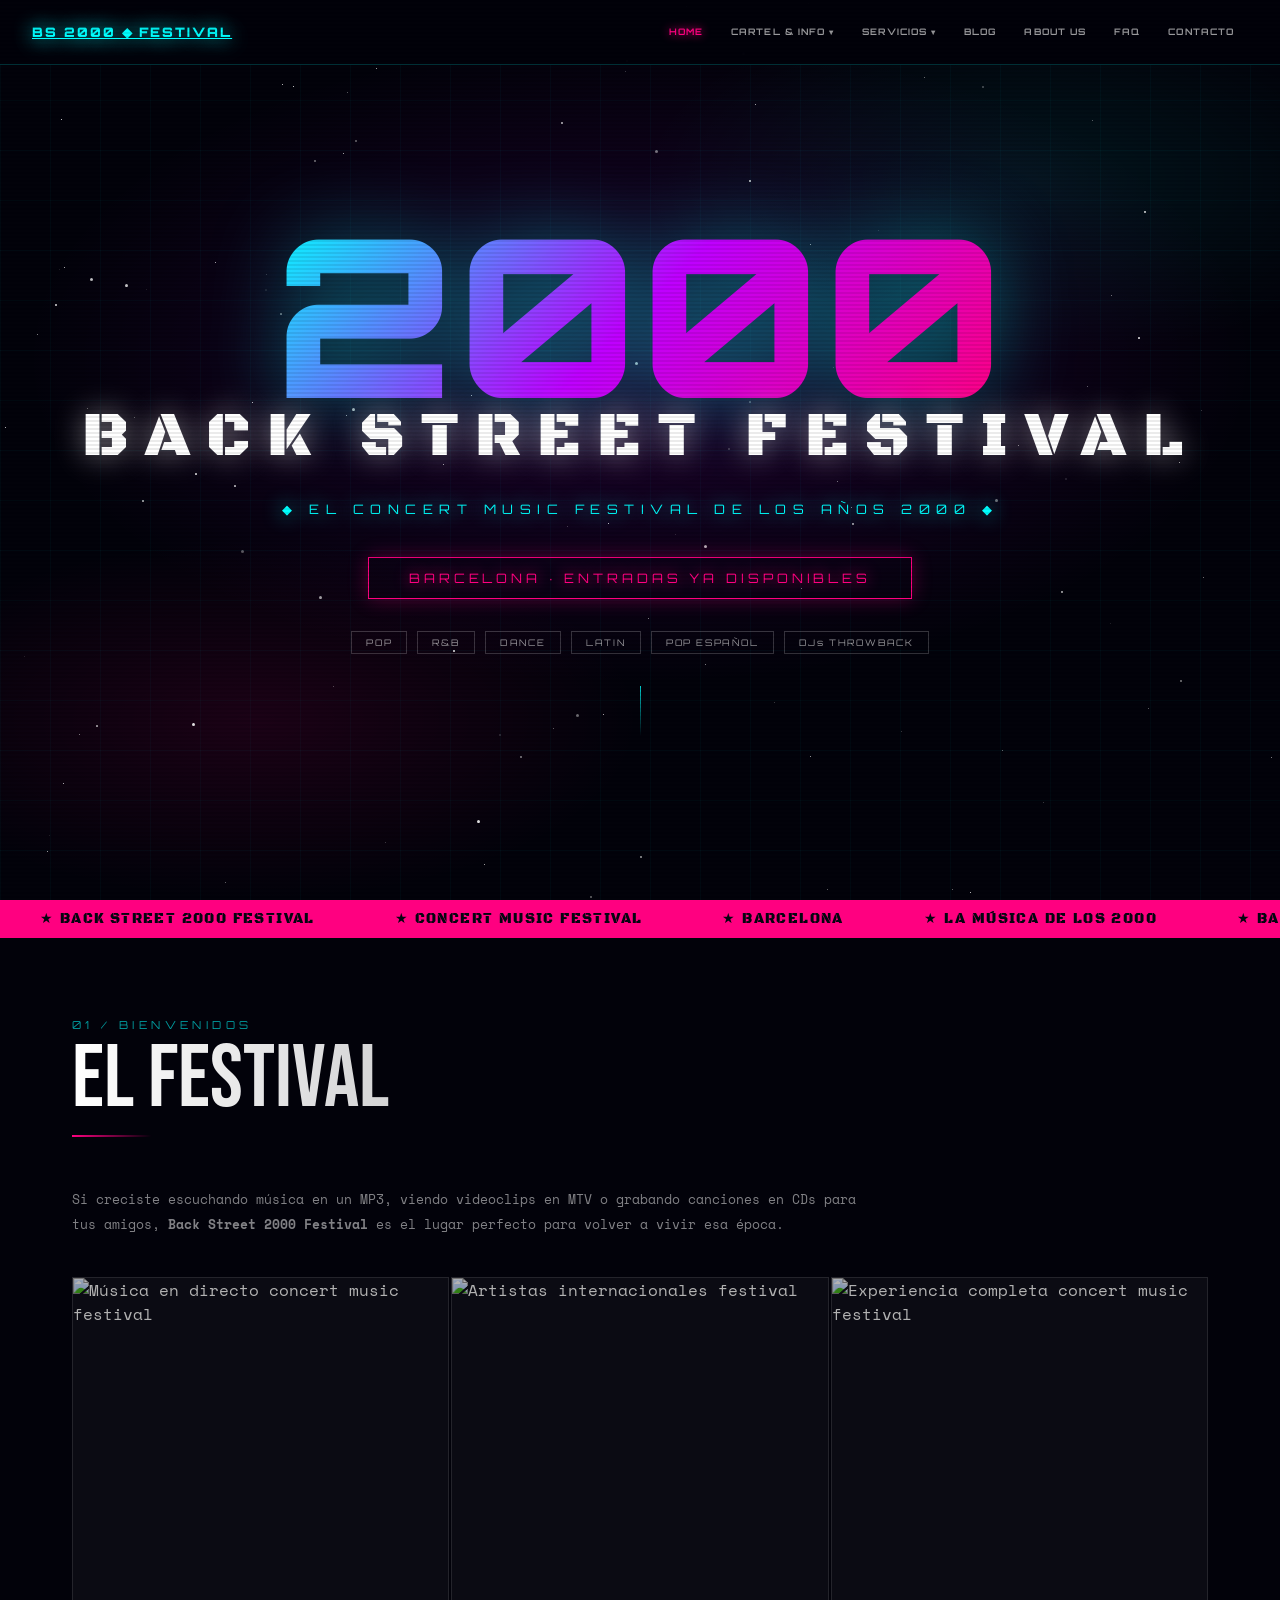
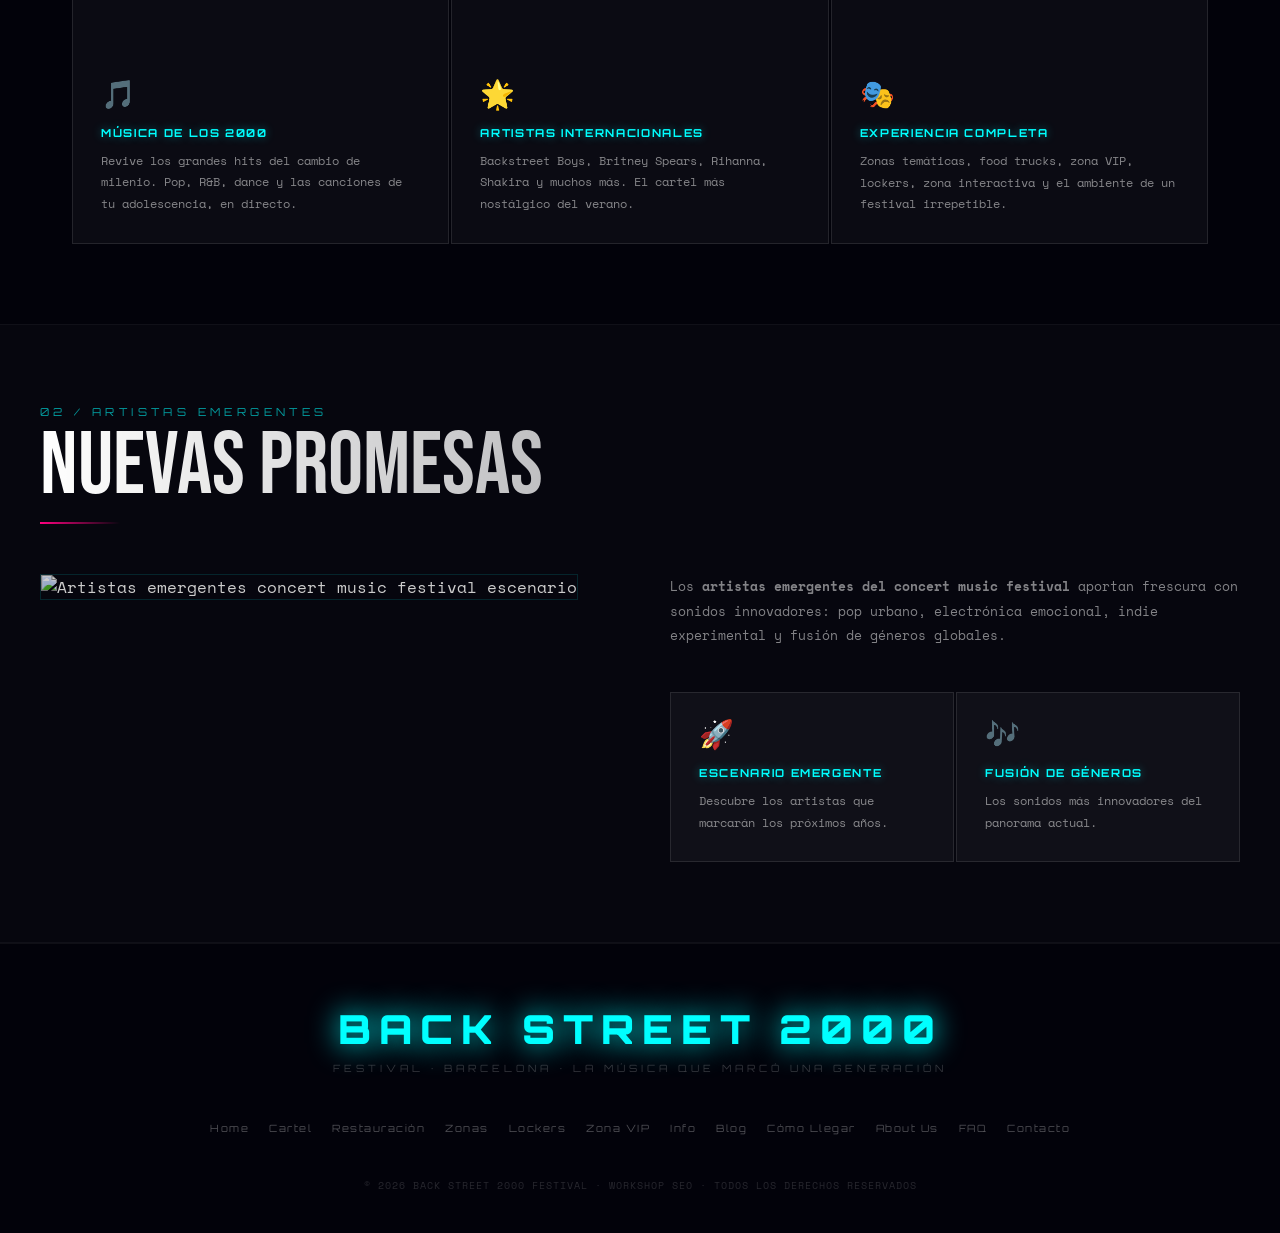
==== commit d79547fa: "Add files via upload" ====
--- a/index.html
+++ b/index.html
@@ -4,47 +4,42 @@
   <meta charset="UTF-8">
   <meta name="viewport" content="width=device-width, initial-scale=1.0">
   <title>Back Street 2000 Festival – Concert Music Festival | Barcelona</title>
-  <meta name="description" content="Back Street 2000 Festival, el concert music festival de los años 2000 en Barcelona. Backstreet Boys, Britney Spears, Shakira, artistas emergentes, zonas VIP y entradas.">
-  <meta name="keywords" content="concert music festival, back street 2000 festival, artistas emergentes concert music festival, festival música 2000 barcelona, tips concert music festival">
+  <meta name="description" content="El concert music festival de los años 2000 en Barcelona. Backstreet Boys, Britney Spears, Shakira y mucho más.">
   <meta name="robots" content="index, follow">
   <meta name="author" content="Back Street 2000 Festival">
   <link rel="canonical" href="https://backstreet2000festival.com/">
-  <meta property="og:title" content="Back Street 2000 Festival – Concert Music Festival Barcelona">
-  <meta property="og:description" content="Revive la música de los 2000 en el concert music festival más nostálgico de Barcelona.">
+  <meta property="og:title" content="Back Street 2000 Festival – Concert Music Festival | Barcelona">
+  <meta property="og:description" content="El concert music festival de los años 2000 en Barcelona. Backstreet Boys, Britney Spears, Shakira y mucho más.">
   <meta property="og:type" content="website">
-  <meta property="og:image" content="https://images.unsplash.com/photo-1470229722913-7c0e2dbbafd3?w=1200">
   <link href="https://fonts.googleapis.com/css2?family=Black+Ops+One&family=Bebas+Neue&family=Orbitron:wght@400;700;900&family=Space+Mono:wght@400;700&display=swap" rel="stylesheet">
   <link rel="stylesheet" href="styles.css">
 </head>
-<body>
-
-<!-- NAV -->
-<nav>
+<body><nav>
   <div class="nav-inner">
-    <div class="nav-logo" onclick="showPage('home')">BS 2000 ◆ FESTIVAL</div>
+    <a href="index.html" class="nav-logo">BS 2000 ◆ FESTIVAL</a>
     <ul class="nav-links" id="navLinks">
-      <li><a href="#" onclick="showPage('home');return false;" id="nav-home" class="active">Home</a></li>
+      <li><a href="index.html" class="active">Home</a></li>
       <li>
-        <a href="#" class="has-sub" onclick="return false;">Cartel &amp; Info</a>
+        <a href="#" class="has-sub">Cartel &amp; Info</a>
         <ul class="submenu">
-          <li><a href="#" onclick="showPage('cartel');return false;">Cartel / Line Up</a></li>
-          <li><a href="#" onclick="showPage('info');return false;">Información General</a></li>
-          <li><a href="#" onclick="showPage('llegar');return false;">Cómo Llegar</a></li>
+          <li><a href="cartel.html">Cartel / Line Up</a></li>
+          <li><a href="info.html">Información General</a></li>
+          <li><a href="llegar.html">Cómo Llegar</a></li>
         </ul>
       </li>
       <li>
-        <a href="#" class="has-sub" onclick="return false;">Servicios</a>
+        <a href="#" class="has-sub">Servicios</a>
         <ul class="submenu">
-          <li><a href="#" onclick="showPage('restauracion');return false;">Restauración</a></li>
-          <li><a href="#" onclick="showPage('zonas');return false;">Zonas del Recinto</a></li>
-          <li><a href="#" onclick="showPage('lockers');return false;">Lockers</a></li>
-          <li><a href="#" onclick="showPage('vip');return false;">Zona VIP</a></li>
+          <li><a href="restauracion.html">Restauración</a></li>
+          <li><a href="zonas.html">Zonas del Recinto</a></li>
+          <li><a href="lockers.html">Lockers</a></li>
+          <li><a href="vip.html">Zona VIP</a></li>
         </ul>
       </li>
-      <li><a href="#" onclick="showPage('blog');return false;" id="nav-blog">Blog</a></li>
-      <li><a href="#" onclick="showPage('about');return false;" id="nav-about">About Us</a></li>
-      <li><a href="#" onclick="showPage('faq');return false;" id="nav-faq">FAQ</a></li>
-      <li><a href="#" onclick="showPage('contacto');return false;" id="nav-contacto">Contacto</a></li>
+      <li><a href="blog.html">Blog</a></li>
+      <li><a href="about.html">About Us</a></li>
+      <li><a href="faq.html">FAQ</a></li>
+      <li><a href="contacto.html">Contacto</a></li>
     </ul>
     <button class="nav-toggle" onclick="toggleMobileMenu()" aria-label="Menú">
       <span></span><span></span><span></span>
@@ -52,614 +47,95 @@
   </div>
 </nav>
 
-<!-- ===== HOME ===== -->
-<div id="page-home" class="page active">
-  <div class="hero">
-    <div class="hero-bg"></div>
-    <div class="stars" id="stars"></div>
-    <div class="hero-year">2000</div>
-    <div class="hero-title">BACK STREET FESTIVAL</div>
-    <div class="hero-subtitle">◆ EL CONCERT MUSIC FESTIVAL DE LOS AÑOS 2000 ◆</div>
-    <div class="hero-date">BARCELONA · ENTRADAS YA DISPONIBLES</div>
-    <div class="hero-tags">
-      <span class="tag">POP</span><span class="tag">R&amp;B</span><span class="tag">DANCE</span><span class="tag">LATIN</span><span class="tag">POP ESPAÑOL</span><span class="tag">DJs THROWBACK</span>
+<div class="hero">
+  <div class="hero-bg"></div>
+  <div class="stars" id="stars"></div>
+  <div class="hero-year">2000</div>
+  <div class="hero-title">BACK STREET FESTIVAL</div>
+  <div class="hero-subtitle">◆ EL CONCERT MUSIC FESTIVAL DE LOS AÑOS 2000 ◆</div>
+  <div class="hero-date">BARCELONA · ENTRADAS YA DISPONIBLES</div>
+  <div class="hero-tags">
+    <span class="tag">POP</span><span class="tag">R&amp;B</span><span class="tag">DANCE</span>
+    <span class="tag">LATIN</span><span class="tag">POP ESPAÑOL</span><span class="tag">DJs THROWBACK</span>
+  </div>
+  <div class="scroll-line"></div>
+</div>
+
+<div class="ticker-wrap"><div class="ticker">
+  <span class="ticker-item">★ BACK STREET 2000 FESTIVAL</span><span class="ticker-item">★ CONCERT MUSIC FESTIVAL</span>
+  <span class="ticker-item">★ BARCELONA</span><span class="ticker-item">★ LA MÚSICA DE LOS 2000</span>
+  <span class="ticker-item">★ BACKSTREET BOYS · BRITNEY · SHAKIRA</span><span class="ticker-item">★ ENTRADAS DISPONIBLES</span>
+  <span class="ticker-item">★ BACK STREET 2000 FESTIVAL</span><span class="ticker-item">★ CONCERT MUSIC FESTIVAL</span>
+  <span class="ticker-item">★ BARCELONA</span><span class="ticker-item">★ LA MÚSICA DE LOS 2000</span>
+  <span class="ticker-item">★ BACKSTREET BOYS · BRITNEY · SHAKIRA</span><span class="ticker-item">★ ENTRADAS DISPONIBLES</span>
+</div></div>
+
+<section>
+  <div class="section-header">
+    <div class="section-num">01 / BIENVENIDOS</div>
+    <div class="section-title">EL FESTIVAL</div>
+    <div class="section-line"></div>
+  </div>
+  <p class="section-intro">Si creciste escuchando música en un MP3, viendo videoclips en MTV o grabando canciones en CDs para tus amigos, <strong>Back Street 2000 Festival</strong> es el lugar perfecto para volver a vivir esa época.</p>
+  <div class="cards-grid">
+    <div class="card">
+      <img src="https://images.unsplash.com/photo-1493225457124-a3eb161ffa5f?w=600&auto=format&fit=crop&q=70" alt="Música en directo concert music festival" class="card-img" loading="lazy">
+      <div class="card-icon">🎵</div><div class="card-title">MÚSICA DE LOS 2000</div>
+      <div class="card-text">Revive los grandes hits del cambio de milenio. Pop, R&amp;B, dance y las canciones de tu adolescencia, en directo.</div>
     </div>
-    <div class="scroll-line"></div>
-  </div>
-
-  <div class="ticker-wrap">
-    <div class="ticker">
-      <span class="ticker-item">★ BACK STREET 2000 FESTIVAL</span><span class="ticker-item">★ CONCERT MUSIC FESTIVAL</span><span class="ticker-item">★ BARCELONA</span><span class="ticker-item">★ LA MÚSICA DE LOS 2000</span><span class="ticker-item">★ BACKSTREET BOYS · BRITNEY · SHAKIRA</span><span class="ticker-item">★ ENTRADAS DISPONIBLES</span>
-      <span class="ticker-item">★ BACK STREET 2000 FESTIVAL</span><span class="ticker-item">★ CONCERT MUSIC FESTIVAL</span><span class="ticker-item">★ BARCELONA</span><span class="ticker-item">★ LA MÚSICA DE LOS 2000</span><span class="ticker-item">★ BACKSTREET BOYS · BRITNEY · SHAKIRA</span><span class="ticker-item">★ ENTRADAS DISPONIBLES</span>
+    <div class="card" style="--accent:var(--neon-pink)">
+      <img src="https://images.unsplash.com/photo-1501386761578-eac5c94b800a?w=600&auto=format&fit=crop&q=70" alt="Artistas internacionales festival" class="card-img" loading="lazy">
+      <div class="card-icon">🌟</div><div class="card-title">ARTISTAS INTERNACIONALES</div>
+      <div class="card-text">Backstreet Boys, Britney Spears, Rihanna, Shakira y muchos más. El cartel más nostálgico del verano.</div>
+    </div>
+    <div class="card" style="--accent:var(--neon-purple)">
+      <img src="https://images.unsplash.com/photo-1533174072545-7a4b6ad7a6c3?w=600&auto=format&fit=crop&q=70" alt="Experiencia completa concert music festival" class="card-img" loading="lazy">
+      <div class="card-icon">🎭</div><div class="card-title">EXPERIENCIA COMPLETA</div>
+      <div class="card-text">Zonas temáticas, food trucks, zona VIP, lockers, zona interactiva y el ambiente de un festival irrepetible.</div>
     </div>
   </div>
+</section>
 
+<section class="section-dark">
+  <div class="section-header">
+    <div class="section-num">02 / ARTISTAS EMERGENTES</div>
+    <div class="section-title">NUEVAS PROMESAS</div>
+    <div class="section-line"></div>
   </div>
-
-  <section>
-    <div class="section-header">
-      <div class="section-num">01 / BIENVENIDOS</div>
-      <div class="section-title">EL FESTIVAL</div>
-      <div class="section-line"></div>
+  <div class="split-layout">
+    <div class="split-img">
+      <img src="https://images.unsplash.com/photo-1524368535928-5b5e00ddc76b?w=800&auto=format&fit=crop&q=80" alt="Artistas emergentes concert music festival escenario" loading="lazy">
     </div>
-    <p class="section-intro">Si creciste escuchando música en un MP3, viendo videoclips en MTV o grabando canciones en CDs para tus amigos, <strong>Back Street 2000 Festival</strong> es el lugar perfecto para volver a vivir esa época. Un concert music festival dedicado a la música que marcó los años 2000.</p>
-    <div class="cards-grid">
-      <div class="card">
-        <img src="https://images.unsplash.com/photo-1493225457124-a3eb161ffa5f?w=600&auto=format&fit=crop&q=70" alt="Música en directo concert music festival" class="card-img" loading="lazy">
-        <div class="card-icon">🎵</div><div class="card-title">MÚSICA DE LOS 2000</div>
-        <div class="card-text">Revive los grandes hits del cambio de milenio. Pop, R&amp;B, dance y las canciones que formaron parte de tu adolescencia, en directo y con toda la energía.</div>
-      </div>
-      <div class="card" style="--accent:var(--neon-pink)">
-        <img src="https://images.unsplash.com/photo-1501386761578-eac5c94b800a?w=600&auto=format&fit=crop&q=70" alt="Artistas internacionales festival" class="card-img" loading="lazy">
-        <div class="card-icon">🌟</div><div class="card-title">ARTISTAS INTERNACIONALES</div>
-        <div class="card-text">Backstreet Boys, Britney Spears, Rihanna, Shakira y muchos más. El cartel más nostálgico del verano en un mismo escenario en Barcelona.</div>
-      </div>
-      <div class="card" style="--accent:var(--neon-purple)">
-        <img src="https://images.unsplash.com/photo-1533174072545-7a4b6ad7a6c3?w=600&auto=format&fit=crop&q=70" alt="Experiencia completa concert music festival" class="card-img" loading="lazy">
-        <div class="card-icon">🎭</div><div class="card-title">EXPERIENCIA COMPLETA</div>
-        <div class="card-text">Zonas temáticas inspiradas en los 2000, food trucks, zona VIP, lockers, zona interactiva y el ambiente de un festival único e irrepetible.</div>
+    <div class="split-text">
+      <p>Los <strong>artistas emergentes del concert music festival</strong> aportan frescura con sonidos innovadores: pop urbano, electrónica emocional, indie experimental y fusión de géneros globales.</p>
+      <div class="cards-grid" style="margin-top:24px">
+        <div class="card"><div class="card-icon">🚀</div><div class="card-title">ESCENARIO EMERGENTE</div><div class="card-text">Descubre los artistas que marcarán los próximos años.</div></div>
+        <div class="card" style="--accent:var(--neon-pink)"><div class="card-icon">🎶</div><div class="card-title">FUSIÓN DE GÉNEROS</div><div class="card-text">Los sonidos más innovadores del panorama actual.</div></div>
       </div>
     </div>
-  </section>
-
-  <section class="section-dark">
-    <div class="section-header">
-      <div class="section-num">02 / ARTISTAS EMERGENTES</div>
-      <div class="section-title">NUEVAS PROMESAS</div>
-      <div class="section-line"></div>
-    </div>
-    <div class="split-layout">
-      <div class="split-img">
-        <img src="https://images.unsplash.com/photo-1524368535928-5b5e00ddc76b?w=800&auto=format&fit=crop&q=80" alt="Artistas emergentes concert music festival escenario" loading="lazy">
-      </div>
-      <div class="split-text">
-        <p>Los <strong>artistas emergentes del concert music festival</strong> han ganado gran protagonismo en los últimos años, atrayendo especialmente al público joven. Aportan frescura con sonidos innovadores: pop urbano con fusiones latinas, electrónica emocional, indie experimental y fusión de géneros globales.</p>
-        <div class="cards-grid" style="margin-top:24px">
-          <div class="card"><div class="card-icon">🚀</div><div class="card-title">ESCENARIO EMERGENTE</div><div class="card-text">Descubre a los artistas que marcarán los próximos años antes de que llenen grandes estadios.</div></div>
-          <div class="card" style="--accent:var(--neon-pink)"><div class="card-icon">🎶</div><div class="card-title">FUSIÓN DE GÉNEROS</div><div class="card-text">Pop urbano, electrónica emocional, indie experimental e influencias afrobeat. Los sonidos más innovadores del panorama actual.</div></div>
-        </div>
-      </div>
-    </div>
-  </section>
-</div>
-
-<!-- ===== CARTEL ===== -->
-<div id="page-cartel" class="page">
   </div>
-  <section>
-    <div class="section-header">
-      <div class="section-num">02 / CARTEL</div>
-      <div class="section-title">LINE UP 2026</div>
-      <div class="section-line"></div>
-    </div>
-    <p class="section-intro">El cartel de Back Street 2000 Festival reúne artistas internacionales y nacionales que formaron parte de los grandes éxitos de los 2000, junto a DJs especializados en sesiones throwback.</p>
-    <div class="cartel-grid">
-      <div class="cartel-headliner">
-        <div class="artist-day">ARTISTAS INTERNACIONALES · ESCENARIO PRINCIPAL</div>
-        <div class="artist-name">BACKSTREET BOYS</div>
-        <div class="artist-day" style="margin-top:8px">+ BRITNEY SPEARS · RIHANNA · SHAKIRA</div>
-      </div>
-      <div class="cartel-secondary"><div class="artist-day">INTERNACIONALES</div><div class="artist-name" style="font-size:clamp(18px,3vw,40px)">JUSTIN TIMBERLAKE</div></div>
-      <div class="cartel-secondary"><div class="artist-day">INTERNACIONALES</div><div class="artist-name" style="font-size:clamp(18px,3vw,40px);color:var(--neon-purple)">AVRIL LAVIGNE</div></div>
-      <div class="cartel-secondary"><div class="artist-day">NACIONALES</div><div class="artist-name" style="font-size:clamp(18px,3vw,40px)">DAVID BISBAL</div></div>
-      <div class="cartel-tier3">
-        <div><div class="artist-name">BLACK EYED PEAS</div><div class="artist-day">INT.</div></div>
-        <div><div class="artist-name">NELLY FURTADO</div><div class="artist-day">INT.</div></div>
-        <div><div class="artist-name">KATY PERRY</div><div class="artist-day">INT.</div></div>
-        <div><div class="artist-name">USHER</div><div class="artist-day">INT.</div></div>
-        <div><div class="artist-name">LA OREJA DE VAN GOGH</div><div class="artist-day">NAC.</div></div>
-        <div><div class="artist-name">EL CANTO DEL LOCO</div><div class="artist-day">NAC.</div></div>
-        <div><div class="artist-name">AMARAL</div><div class="artist-day">NAC.</div></div>
-        <div><div class="artist-name">FANGORIA</div><div class="artist-day">NAC.</div></div>
-        <div><div class="artist-name">MELENDI</div><div class="artist-day">NAC.</div></div>
-        <div><div class="artist-name">CHENOA</div><div class="artist-day">NAC.</div></div>
-        <div><div class="artist-name">DJ SAMMY</div><div class="artist-day">DJ</div></div>
-        <div><div class="artist-name">JUAN MAGÁN</div><div class="artist-day">DJ</div></div>
-        <div><div class="artist-name">DJ NANO</div><div class="artist-day">DJ</div></div>
-        <div><div class="artist-name">BRIAN CROSS</div><div class="artist-day">DJ</div></div>
-      </div>
-    </div>
-  </section>
-</div>
-
-<!-- ===== RESTAURACION ===== -->
-<div id="page-restauracion" class="page">
-  </div>
-  <section>
-    <div class="section-header">
-      <div class="section-num">04 / RESTAURACIÓN</div>
-      <div class="section-title">FOOD &amp; DRINK</div>
-      <div class="section-line"></div>
-    </div>
-    <p class="section-intro">En Back Street 2000 Festival la <strong>comida en un concert music festival</strong> es parte esencial de la experiencia. Food trucks, puestos gastronómicos y barras distribuidos por todo el recinto con estética de los años 2000.</p>
-    <div class="cards-grid">
-      <div class="card">
-        <img src="https://images.unsplash.com/photo-1565299585323-38d6b0865b47?w=600&auto=format&fit=crop&q=70" alt="Hamburguesas food truck festival" class="card-img" loading="lazy">
-        <div class="card-icon">🍔</div><div class="card-title">FOOD TRUCKS</div>
-        <div class="card-text">Hamburguesas gourmet, pizzas artesanales, tacos mexicanos, hot dogs y street food internacional.</div>
-      </div>
-      <div class="card" style="--accent:var(--neon-pink)">
-        <img src="https://images.unsplash.com/photo-1510812431401-41d2bd2722f3?w=600&auto=format&fit=crop&q=70" alt="Barras bebidas festival concert" class="card-img" loading="lazy">
-        <div class="card-icon">🍺</div><div class="card-title">BARRAS DE BEBIDAS</div>
-        <div class="card-text">Refrescos, agua, cerveza, bebidas energéticas y combinados. Varias barras para evitar largas colas.</div>
-      </div>
-      <div class="card" style="--accent:var(--neon-purple)">
-        <img src="https://images.unsplash.com/photo-1414235077428-338989a2e8c0?w=600&auto=format&fit=crop&q=70" alt="Cocina internacional restaurante festival" class="card-img" loading="lazy">
-        <div class="card-icon">🌏</div><div class="card-title">COCINA INTERNACIONAL</div>
-        <div class="card-text">Comida asiática, mediterránea, bocadillos y wraps. Una propuesta gastronómica para todos los gustos.</div>
-      </div>
-      <div class="card">
-        <img src="https://images.unsplash.com/photo-1512621776951-a57141f2eefd?w=600&auto=format&fit=crop&q=70" alt="Comida vegana saludable festival" class="card-img" loading="lazy">
-        <div class="card-icon">🌱</div><div class="card-title">OPCIONES VEGANAS</div>
-        <div class="card-text">Hamburguesas vegetales, bowls saludables, ensaladas frescas y snacks ligeros. Ingredientes claramente etiquetados.</div>
-      </div>
-    </div>
-  </section>
-</div>
-
-<!-- ===== ZONAS ===== -->
-<div id="page-zonas" class="page">
-  </div>
-  <section>
-    <div class="section-header">
-      <div class="section-num">05 / ZONAS</div>
-      <div class="section-title">MAPA DEL RECINTO</div>
-      <div class="section-line"></div>
-    </div>
-    <p class="section-intro">Las <strong>zonas concert music festival</strong> están pensadas para que cada asistente viva el festival a su manera. Escenarios, zona chill, zona interactiva, meeting point y restauración distribuidos estratégicamente.</p>
-    <div class="zonas-map">
-      <div class="zona-block large tall" style="border-color:rgba(0,255,255,0.3);background-image:url('https://images.unsplash.com/photo-1470229722913-7c0e2dbbafd3?w=800&auto=format&fit=crop&q=60');background-size:cover;background-position:center;position:relative;">
-        <div style="position:absolute;inset:0;background:rgba(0,0,0,0.55)"></div>
-        <div class="zona-name" style="color:var(--neon-cyan);font-size:28px;position:relative;z-index:1">ESCENARIO PRINCIPAL</div>
-        <div class="zona-cap" style="position:relative;z-index:1">CAPACIDAD: 20.000 PERSONAS</div>
-      </div>
-      <div class="zona-block" style="border-color:rgba(255,0,128,0.3);background-image:url('https://images.unsplash.com/photo-1501386761578-eac5c94b800a?w=400&auto=format&fit=crop&q=60');background-size:cover;position:relative;">
-        <div style="position:absolute;inset:0;background:rgba(0,0,0,0.6)"></div>
-        <div class="zona-name" style="color:var(--neon-pink);position:relative;z-index:1">ESCENARIO B</div>
-        <div class="zona-cap" style="position:relative;z-index:1">CAP: 8.000</div>
-      </div>
-      <div class="zona-block" style="border-color:rgba(191,0,255,0.3)">
-        <div class="zona-name" style="color:var(--neon-purple)">ESCENARIO EMERGENTE</div>
-        <div class="zona-cap">CAP: 3.000</div>
-      </div>
-      <div class="zona-block" style="border-color:rgba(255,255,0,0.2)">
-        <div class="zona-name" style="color:var(--neon-yellow)">ZONA CHILL</div>
-        <div class="zona-cap">DESCANSO Y RELAX</div>
-      </div>
-      <div class="zona-block">
-        <div class="zona-name">ZONA INTERACTIVA</div>
-        <div class="zona-cap">FOTOS Y EXPERIENCIAS 2000s</div>
-      </div>
-      <div class="zona-block" style="border-color:rgba(255,0,128,0.2)">
-        <div class="zona-name" style="color:var(--neon-pink)">FOOD VILLAGE</div>
-        <div class="zona-cap">+20 PUESTOS GASTRONÓMICOS</div>
-      </div>
-      <div class="zona-block">
-        <div class="zona-name">MEETING POINT</div>
-        <div class="zona-cap">PUNTO DE ENCUENTRO</div>
-      </div>
-    </div>
-  </section>
-</div>
-
-<!-- ===== LOCKERS ===== -->
-<div id="page-lockers" class="page">
-  <section>
-    <div class="section-header">
-      <div class="section-num">06 / LOCKERS</div>
-      <div class="section-title">TAQUILLAS</div>
-      <div class="section-line"></div>
-    </div>
-    <p class="section-intro">El servicio de lockers de Back Street 2000 Festival permite guardar tus pertenencias de forma segura. Baila libre, muévete entre escenarios y disfruta sin preocuparte por nada.</p>
-    <div class="lockers-grid">
-      <div class="locker-card"><div class="locker-name">S</div><div class="locker-desc">Taquilla pequeña para móvil, cartera y objetos pequeños. Acceso ilimitado durante todo el festival.</div></div>
-      <div class="locker-card"><div class="locker-name">M</div><div class="locker-desc">Ideal para mochila pequeña, chaqueta y cámara. Sistema de cierre seguro incluido.</div></div>
-      <div class="locker-card"><div class="locker-name">L</div><div class="locker-desc">Para mochila grande, ropa extra y todo lo que necesites. La mayor comodidad del festival.</div></div>
-    </div>
-    <div class="info-note">◆ Lockers disponibles en zona de entrada principal y zona secundaria · Acceso fácil y rápido en cualquier momento del evento</div>
-  </section>
-</div>
-
-<!-- ===== VIP ===== -->
-<div id="page-vip" class="page">
-  </div>
-  <section>
-    <div class="section-header">
-      <div class="section-num">07 / ZONA VIP</div>
-      <div class="section-title">ZONA VIP</div>
-      <div class="section-line" style="background:linear-gradient(90deg,var(--neon-purple),transparent)"></div>
-    </div>
-    <p class="section-intro">Para quienes buscan vivir el concert music festival de una forma más exclusiva. Espacios reservados con mejor visión, barras exclusivas y zonas lounge de primer nivel.</p>
-    <div class="vip-section">
-      <div class="vip-title">★ VIP ★</div>
-      <div style="font-size:13px;color:rgba(255,255,255,0.5);margin:16px 0;letter-spacing:0.1em">UNA EXPERIENCIA PREMIUM EN EL FESTIVAL</div>
-      <div class="vip-perks">
-        <div class="vip-perk">MEJOR VISIBILIDAD</div><div class="vip-perk">ZONAS MENOS MASIFICADAS</div><div class="vip-perk">BARRAS EXCLUSIVAS</div><div class="vip-perk">SOFÁS Y LOUNGE</div><div class="vip-perk">ACCESO PRIORITARIO</div><div class="vip-perk">AMBIENTE RELAJADO</div>
-      </div>
-      <p style="font-size:13px;color:rgba(255,255,255,0.4);max-width:600px;margin:20px auto;line-height:1.8">Espacios reservados con mejor visión de los escenarios, zonas lounge con sofás y mesas, y barras de bebidas exclusivas. Vive el festival desde una perspectiva privilegiada.</p>
-    </div>
-  </section>
-</div>
-
-<!-- ===== INFO ===== -->
-<div id="page-info" class="page">
-  <section>
-    <div class="section-header">
-      <div class="section-num">08 / INFO</div>
-      <div class="section-title">INFORMACIÓN</div>
-      <div class="section-line"></div>
-    </div>
-    <p class="section-intro">Toda la información que necesitas para preparar tu visita al concert music festival. Horarios, normativa de acceso, objetos permitidos, punto de encuentro y todo lo que debes saber.</p>
-    <div class="cards-grid">
-      <div class="card"><div class="card-title">HORARIOS</div><div class="card-text">El festival está diseñado para disfrutar desde la tarde hasta la noche. Las primeras horas son más relajadas, perfectas para explorar el recinto.</div></div>
-      <div class="card" style="--accent:var(--neon-pink)"><div class="card-title">POLÍTICA DE ACCESO</div><div class="card-text">Acceso con entrada y DNI o pasaporte. Las condiciones de reentrada se especificarán en la entrada. Consulta la normativa en la web oficial.</div></div>
-      <div class="card" style="--accent:var(--neon-purple)"><div class="card-title">OBJETOS PERMITIDOS</div><div class="card-text">Se permite agua en botella sellada. No se permiten bebidas alcohólicas, cristal ni alimentos con envases metálicos.</div></div>
-      <div class="card"><div class="card-title">QUÉ LLEVAR</div><div class="card-text">Entrada, DNI, móvil cargado, batería externa, ropa cómoda, protección solar y calzado cómodo.</div></div>
-      <div class="card" style="--accent:var(--neon-yellow)"><div class="card-title">MEETING POINT</div><div class="card-text">El recinto dispone de un meeting point claramente señalizado para reunirte con tu grupo si os separáis.</div></div>
-      <div class="card"><div class="card-title">SEGURIDAD</div><div class="card-text">El recinto cuenta con medidas de seguridad, personal especializado y puntos médicos distribuidos por todo el recinto.</div></div>
-    </div>
-  </section>
-</div>
-
-<!-- ===== CÓMO LLEGAR ===== -->
-<div id="page-llegar" class="page">
-  </div>
-  <section>
-    <div class="section-header">
-      <div class="section-num">11 / CÓMO LLEGAR</div>
-      <div class="section-title">CÓMO LLEGAR</div>
-      <div class="section-line"></div>
-    </div>
-    <p class="section-intro">Llegar a Back Street 2000 Festival es muy sencillo. Planifica tu trayecto con antelación y llega con tiempo suficiente para disfrutar al máximo.</p>
-    <div class="map-container">
-      <div class="map-grid-viz"></div>
-      <div class="map-pin">
-        <div class="map-pin-dot"></div>
-        <div class="map-info">BACK STREET 2000 FESTIVAL<br>BARCELONA<br><span style="color:rgba(255,255,255,0.4)">Recinto bien comunicado con transporte público</span></div>
-      </div>
-    </div>
-    <div class="transport-grid">
-      <div class="transport-card"><div class="transport-icon">🚇</div><div class="transport-title">METRO Y BUS URBANO</div><div class="transport-text">Paradas cerca del recinto, a pocos minutos andando. La opción más cómoda y rápida.</div></div>
-      <div class="transport-card"><div class="transport-icon">🚌</div><div class="transport-title">BUS LANZADERA</div><div class="transport-text">Servicio especial del festival desde los principales puntos de la ciudad durante todo el evento.</div></div>
-      <div class="transport-card"><div class="transport-icon">🚗</div><div class="transport-title">COCHE / MOTO</div><div class="transport-text">Zonas de aparcamiento habilitadas. Llega con antelación para evitar congestiones.</div></div>
-      <div class="transport-card"><div class="transport-icon">🚕</div><div class="transport-title">TAXI / VTC</div><div class="transport-text">Uber, Cabify y taxis disponibles. Llegada directa sin preocuparte por el aparcamiento.</div></div>
-    </div>
-  </section>
-</div>
-
-<!-- ===== ABOUT ===== -->
-<div id="page-about" class="page">
-  </div>
-  <section>
-    <div class="section-header">
-      <div class="section-num">12 / ABOUT US</div>
-      <div class="section-title">ABOUT US</div>
-      <div class="section-line"></div>
-    </div>
-    <div class="about-grid">
-      <div>
-        <div class="about-text">
-          <p>Back Street 2000 Festival nace con una idea muy clara: recuperar la esencia de una de las épocas más icónicas de la música y la cultura pop. Los años 2000 marcaron a toda una generación con grandes éxitos, artistas inolvidables y momentos que todavía hoy siguen formando parte de nuestros recuerdos.</p>
-          <p>La música de los 2000 sigue más viva que nunca. A día de hoy, muchas de esas canciones siguen sonando en fiestas, discotecas, redes sociales y playlists. No se trata solo de nostalgia, sino de una música que sigue conectando con las personas.</p>
-          <p>Back Street 2000 no es solo un evento musical. Es una experiencia que combina música en directo, estética retro, espacios temáticos e interacción con el público.</p>
-          <p>Workshop SEO Edition 2025 — Proyecto académico de posicionamiento web.</p>
-        </div>
-      </div>
-      <div class="about-stats">
-        <div class="stat-block"><div class="stat-num">2000</div><div class="stat-label">ERA MUSICAL</div></div>
-        <div class="stat-block"><div class="stat-num">30+</div><div class="stat-label">ARTISTAS</div></div>
-        <div class="stat-block"><div class="stat-num">BCN</div><div class="stat-label">BARCELONA</div></div>
-        <div class="stat-block"><div class="stat-num">5★</div><div class="stat-label">EXPERIENCIA</div></div>
-      </div>
-    </div>
-  </section>
-</div>
-
-<!-- ===== FAQ ===== -->
-<div id="page-faq" class="page">
-  <section>
-    <div class="section-header">
-      <div class="section-num">13 / FAQ</div>
-      <div class="section-title">FAQ</div>
-      <div class="section-line"></div>
-    </div>
-    <p class="section-intro">Las preguntas más frecuentes sobre el Back Street 2000 Festival. Si necesitas más información, contacta con nosotros a través del formulario.</p>
-    <div class="faq-list">
-      <div class="faq-item"><div class="faq-q" onclick="toggleFaq(this)">¿Dónde puedo comprar las entradas? <span class="faq-arrow">+</span></div><div class="faq-a">Las entradas están disponibles a través de la web oficial del festival. Se recomienda comprarlas con antelación, ya que el aforo es limitado.</div></div>
-      <div class="faq-item"><div class="faq-q" onclick="toggleFaq(this)">¿Qué tipos de entrada hay? <span class="faq-arrow">+</span></div><div class="faq-a">Entrada general de día, abono completo con ventajas adicionales y acceso VIP con servicios exclusivos. Elige la que mejor se adapta a tu perfil.</div></div>
-      <div class="faq-item"><div class="faq-q" onclick="toggleFaq(this)">¿A qué hora se abren las puertas? <span class="faq-arrow">+</span></div><div class="faq-a">El horario de apertura se indicará previamente en la web oficial y redes sociales del festival. Consulta los canales oficiales para estar al día.</div></div>
-      <div class="faq-item"><div class="faq-q" onclick="toggleFaq(this)">¿Se puede acceder con comida o bebida del exterior? <span class="faq-arrow">+</span></div><div class="faq-a">No, salvo excepciones indicadas por la organización. Está permitido llevar agua en botella de plástico sellada. No se permiten bebidas alcohólicas ni cristal.</div></div>
-      <div class="faq-item"><div class="faq-q" onclick="toggleFaq(this)">¿Hay lockers disponibles? <span class="faq-arrow">+</span></div><div class="faq-a">Sí, el festival cuenta con taquillas en tres tamaños (S, M, L) para guardar mochilas, chaquetas, cámaras y objetos personales.</div></div>
-      <div class="faq-item"><div class="faq-q" onclick="toggleFaq(this)">¿Cómo llegar al festival? <span class="faq-arrow">+</span></div><div class="faq-a">Autobuses lanzadera desde los principales puntos de la ciudad, metro, bus urbano, coche con parking habilitado o taxi/VTC.</div></div>
-      <div class="faq-item"><div class="faq-q" onclick="toggleFaq(this)">¿El festival es seguro? <span class="faq-arrow">+</span></div><div class="faq-a">Sí, el recinto cuenta con medidas de seguridad, personal especializado y puntos médicos distribuidos por todo el recinto durante todo el evento.</div></div>
-    </div>
-  </section>
-</div>
-
-<!-- ===== CONTACTO ===== -->
-<div id="page-contacto" class="page">
-  <section>
-    <div class="section-header">
-      <div class="section-num">14 / CONTACTO</div>
-      <div class="section-title">CONTACTO</div>
-      <div class="section-line"></div>
-    </div>
-    <div class="contact-grid">
-      <div class="contact-form">
-        <div style="font-family:'Orbitron',sans-serif;font-size:11px;letter-spacing:0.3em;color:rgba(255,255,255,0.4);margin-bottom:28px">ENVÍANOS UN MENSAJE</div>
-        <div class="form-group"><label class="form-label">NOMBRE</label><input type="text" class="form-input" placeholder="Tu nombre"></div>
-        <div class="form-group"><label class="form-label">EMAIL</label><input type="email" class="form-input" placeholder="tu@email.com"></div>
-        <div class="form-group"><label class="form-label">ASUNTO</label><input type="text" class="form-input" placeholder="¿En qué podemos ayudarte?"></div>
-        <div class="form-group"><label class="form-label">MENSAJE</label><textarea class="form-textarea" placeholder="Escribe tu mensaje aquí..."></textarea></div>
-        <button class="btn-submit" id="submitBtn">ENVIAR MENSAJE →</button>
-      </div>
-      <div class="contact-info">
-        <div style="font-family:'Orbitron',sans-serif;font-size:11px;letter-spacing:0.3em;color:rgba(255,255,255,0.4);margin-bottom:28px">DATOS DE CONTACTO</div>
-        <div class="contact-detail"><div class="contact-detail-label">EMAIL GENERAL</div><div class="contact-detail-value"><a href="/cdn-cgi/l/email-protection" class="__cf_email__" data-cfemail="10797e767f507271737b63646275756422202020767563647966717c3e737f7d">[email&#160;protected]</a></div></div>
-        <div class="contact-detail"><div class="contact-detail-label">PRENSA Y MEDIOS</div><div class="contact-detail-value"><a href="/cdn-cgi/l/email-protection" class="__cf_email__" data-cfemail="95e5e7f0fbe6f4d5f7f4f6fee6e1e7f0f0e1a7a5a5a5f3f0e6e1fce3f4f9bbf6faf8">[email&#160;protected]</a></div></div>
-        <div class="contact-detail"><div class="contact-detail-label">ACREDITACIONES</div><div class="contact-detail-value"><a href="/cdn-cgi/l/email-protection" class="__cf_email__" data-cfemail="0d6c6e7f686964796c6e646263687e4d6f6c6e667e797f6868793f3d3d3d6b687e79647b6c61236e6260">[email&#160;protected]</a></div></div>
-        <div class="contact-detail"><div class="contact-detail-label">PATROCINIOS</div><div class="contact-detail-value"><a href="/cdn-cgi/l/email-protection" class="__cf_email__" data-cfemail="84f7f4ebeaf7ebf6f7c4e6e5e7eff7f0f6e1e1f0b6b4b4b4e2e1f7f0edf2e5e8aae7ebe9">[email&#160;protected]</a></div></div>
-        <div class="contact-detail">
-          <div class="contact-detail-label">REDES SOCIALES</div>
-          <div class="social-links">
-            <span class="social-btn">IG</span>
-            <span class="social-btn" style="border-color:rgba(255,0,128,0.3);color:var(--neon-pink)">TT</span>
-            <span class="social-btn" style="border-color:rgba(255,255,255,0.1);color:rgba(255,255,255,0.5)">YT</span>
-            <span class="social-btn" style="border-color:rgba(255,255,255,0.1);color:rgba(255,255,255,0.5)">SP</span>
-          </div>
-        </div>
-      </div>
-    </div>
-  </section>
-</div>
-
-<!-- ===== BLOG LIST ===== -->
-<div id="page-blog" class="page">
-  </div>
-  <section>
-    <div class="section-header">
-      <div class="section-num">09 / BLOG</div>
-      <div class="section-title">BLOG</div>
-      <div class="section-line"></div>
-    </div>
-    <p class="section-intro">Artículos sobre artistas emergentes del concert music festival, tips para disfrutar al máximo, guías de viaje, zonas del recinto, gastronomía y todo sobre el festival de los 2000.</p>
-    <div class="blog-grid">
-      <div class="blog-card featured" onclick="showPost('post1')">
-        <img src="https://images.unsplash.com/photo-1524368535928-5b5e00ddc76b?w=1200&auto=format&fit=crop&q=70" alt="Artistas emergentes concert music festival 2026" class="blog-img" loading="lazy">
-        <div class="blog-tag">★ DESTACADO · ARTISTAS EMERGENTES</div>
-        <div class="blog-title">Artistas emergentes del concert music festival: nuevas promesas que marcarán este 2026</div>
-        <div class="blog-excerpt">Los artistas emergentes han ganado gran protagonismo, atrayendo al público joven con sonidos innovadores y propuestas únicas.</div>
-        <div class="blog-meta">KEYWORD: ARTISTAS EMERGENTES CONCERT MUSIC FESTIVAL</div>
-        <div class="blog-read-more">LEER MÁS →</div>
-      </div>
-      <div class="blog-card" onclick="showPost('post2')">
-        <img src="https://images.unsplash.com/photo-1429962714451-bb934ecdc4ec?w=600&auto=format&fit=crop&q=70" alt="Tips concert music festival guía" class="blog-img" loading="lazy">
-        <div class="blog-tag">GUÍA · SUPERVIVENCIA</div>
-        <div class="blog-title">Tips para sobrevivir a un concert music festival de todo el día</div>
-        <div class="blog-excerpt">Ropa cómoda, batería externa, hidratación constante y planificación previa. Todo lo que necesitas.</div>
-        <div class="blog-meta">KEYWORD: TIPS CONCERT MUSIC FESTIVAL</div>
-        <div class="blog-read-more">LEER MÁS →</div>
-      </div>
-      <div class="blog-card" onclick="showPost('post3')">
-        <img src="https://images.unsplash.com/photo-1470229722913-7c0e2dbbafd3?w=600&auto=format&fit=crop&q=70" alt="Mejores momentos concert music festival verano" class="blog-img" loading="lazy">
-        <div class="blog-tag">EXPERIENCIA · MOMENTOS</div>
-        <div class="blog-title">Los mejores momentos que vivirás en un concert music festival este verano</div>
-        <div class="blog-excerpt">Desde la llegada hasta el espectáculo final. Instantes que quedarán grabados en tu memoria.</div>
-        <div class="blog-meta">KEYWORD: MEJORES MOMENTOS CONCERT MUSIC FESTIVAL</div>
-        <div class="blog-read-more">LEER MÁS →</div>
-      </div>
-      <div class="blog-card" onclick="showPost('post4')">
-        <img src="https://images.unsplash.com/photo-1436491865332-7a61a109cc05?w=600&auto=format&fit=crop&q=70" alt="Organizar viaje concert music festival" class="blog-img" loading="lazy">
-        <div class="blog-tag">VIAJE · ORGANIZACIÓN</div>
-        <div class="blog-title">Cómo organizar tu viaje a un concert music festival paso a paso</div>
-        <div class="blog-excerpt">Desde la compra de entradas hasta el alojamiento. Una guía completa para no improvisar nada.</div>
-        <div class="blog-meta">KEYWORD: ORGANIZAR VIAJE CONCERT MUSIC FESTIVAL</div>
-        <div class="blog-read-more">LEER MÁS →</div>
-      </div>
-      <div class="blog-card" onclick="showPost('post5')">
-        <img src="https://images.unsplash.com/photo-1506157786151-b8491531f063?w=600&auto=format&fit=crop&q=70" alt="Zonas espacios concert music festival recinto" class="blog-img" loading="lazy">
-        <div class="blog-tag">RECINTO · ESPACIOS</div>
-        <div class="blog-title">Zonas y espacios de un concert music festival: todo lo que debes conocer</div>
-        <div class="blog-excerpt">Escenarios, zonas chill, VIP, restauración y servicios. Conoce el recinto para moverte con facilidad.</div>
-        <div class="blog-meta">KEYWORD: ZONAS CONCERT MUSIC FESTIVAL</div>
-        <div class="blog-read-more">LEER MÁS →</div>
-      </div>
-      <div class="blog-card" onclick="showPost('post6')">
-        <img src="https://images.unsplash.com/photo-1565299585323-38d6b0865b47?w=600&auto=format&fit=crop&q=70" alt="Comida concert music festival gastronomía" class="blog-img" loading="lazy">
-        <div class="blog-tag">GASTRONOMÍA</div>
-        <div class="blog-title">Comida en un concert music festival: qué comer para disfrutar al máximo</div>
-        <div class="blog-excerpt">Opciones de día y noche, veganas y cómo gestionar el presupuesto gastronómico del festival.</div>
-        <div class="blog-meta">KEYWORD: COMIDA CONCERT MUSIC FESTIVAL</div>
-        <div class="blog-read-more">LEER MÁS →</div>
-      </div>
-      <div class="blog-card" onclick="showPost('post7')">
-        <img src="https://images.unsplash.com/photo-1540039155733-5bb30b53aa14?w=600&auto=format&fit=crop&q=70" alt="Concert music festival pop rock 2000" class="blog-img" loading="lazy">
-        <div class="blog-tag">POP &amp; ROCK</div>
-        <div class="blog-title">Concert music festival: la gran fiesta del pop y rock de los 2000</div>
-        <div class="blog-excerpt">Una generación, una banda sonora. Emoción, nostalgia y espectáculo en un mismo espacio único.</div>
-        <div class="blog-meta">KEYWORD: CONCERT MUSIC FESTIVAL POP Y ROCK</div>
-        <div class="blog-read-more">LEER MÁS →</div>
-      </div>
-      <div class="blog-card" onclick="showPost('post8')">
-        <img src="https://images.unsplash.com/photo-1459749411175-04bf5292ceea?w=600&auto=format&fit=crop&q=70" alt="Guía definitiva concert music festival" class="blog-img" loading="lazy">
-        <div class="blog-tag">GUÍA DEFINITIVA</div>
-        <div class="blog-title">Guía definitiva del Concert Music Festival: todo lo que necesitas saber</div>
-        <div class="blog-excerpt">El recurso más completo para preparar tu visita desde las entradas hasta los consejos del día.</div>
-        <div class="blog-meta">KEYWORD: GUÍA DEFINITIVA CONCERT MUSIC FESTIVAL</div>
-        <div class="blog-read-more">LEER MÁS →</div>
-      </div>
-      <div class="blog-card" onclick="showPost('post9')">
-        <img src="https://images.unsplash.com/photo-1501386761578-eac5c94b800a?w=600&auto=format&fit=crop&q=70" alt="Claves éxito concert music festival" class="blog-img" loading="lazy">
-        <div class="blog-tag">CLAVES DEL ÉXITO</div>
-        <div class="blog-title">Por qué el concert music festival es el evento del año: claves de su crecimiento</div>
-        <div class="blog-excerpt">Especialización, curaduría artística, producción de primer nivel y estrategia SEO digital.</div>
-        <div class="blog-meta">KEYWORD: CLAVES ÉXITO CONCERT MUSIC FESTIVAL</div>
-        <div class="blog-read-more">LEER MÁS →</div>
-      </div>
-      <div class="blog-card" onclick="showPost('post10')">
-        <img src="https://images.unsplash.com/photo-1493225457124-a3eb161ffa5f?w=600&auto=format&fit=crop&q=70" alt="Música española 2000 artistas nacionales festival" class="blog-img" loading="lazy">
-        <div class="blog-tag">CARTEL ARTÍSTICO</div>
-        <div class="blog-title">La música española de los 2000: David Bisbal, La Oreja de Van Gogh y más</div>
-        <div class="blog-excerpt">El pop español de los 2000 tiene su espacio en Back Street 2000. Artistas que marcaron una época.</div>
-        <div class="blog-meta">POP ESPAÑOL · ARTISTAS NACIONALES</div>
-        <div class="blog-read-more">LEER MÁS →</div>
-      </div>
-    </div>
-  </section>
-</div>
-
-<!-- ===== BLOG POSTS ===== -->
-<div id="page-post1" class="page"><div class="blog-post">
-  <button class="back-btn" onclick="showPage('blog')">← VOLVER AL BLOG</button>
-  <div class="blog-post-header"><div class="blog-post-meta">ARTISTAS EMERGENTES · CONCERT MUSIC FESTIVAL · 2026</div>
-  <h1>Artistas emergentes del concert music festival: nuevas promesas que marcarán este 2026</h1>
-  <p>En los últimos años, los <strong>artistas emergentes del Concert Music Festival</strong> han ganado gran protagonismo, atrayendo especialmente al público joven. Aportan frescura con sonidos innovadores y propuestas diferentes, enriqueciendo el cartel y posicionando el festival como escaparate clave del talento del futuro.</p></div>
-  <img src="https://images.unsplash.com/photo-1524368535928-5b5e00ddc76b?w=860&auto=format&fit=crop&q=80" alt="Artistas emergentes concert music festival escenario 2026" class="blog-post-full-img" loading="lazy">
-  <h2>El papel de los artistas emergentes</h2><p>Los festivales modernos ya no solo se centran en grandes estrellas. Los <strong>artistas emergentes del concert music festival</strong> son fundamentales para aportar frescura, diversidad y nuevas tendencias al cartel, conectando con nuevas generaciones de oyentes.</p>
-  <h3>Por qué los nuevos talentos son importantes</h3><p>Representan el futuro de la industria musical y ayudan a renovar cada edición del festival con propuestas más actuales, frescas y auténticas.</p>
-  <h4>Impacto en la evolución del festival</h4><p>Su presencia permite que el festival evolucione, conecte con nuevas audiencias y mantenga su relevancia dentro de la industria musical global.</p>
-  <h2>Claves del éxito de los artistas emergentes</h2><p>Innovación musical y fusión de géneros, conexión directa con el público, presencia fuerte en redes sociales, capacidad de viralización e identidad artística propia.</p>
-  <h3>Tendencias musicales en 2026</h3><ul><li>Pop urbano con fusiones latinas</li><li>Electrónica emocional con matices indie</li><li>Indie experimental con sonidos alternativos</li><li>Fusión de géneros globales sin etiquetas rígidas</li><li>Influencias afrobeat y sonidos urbanos modernos</li></ul>
-  <img src="https://images.unsplash.com/photo-1501386761578-eac5c94b800a?w=860&auto=format&fit=crop&q=80" alt="Festival concert music artistas emergentes multitud" class="blog-post-full-img" loading="lazy">
-  <h2>Impacto en la industria musical</h2><p>Actuar en el festival les permite ganar visibilidad mediática, acceder a colaboraciones con artistas consolidados y expandirse internacionalmente.</p>
-  <h2>Experiencia del público</h2><p>Los artistas emergentes aportan frescura, sorpresa y energía en cada actuación, convirtiéndose muchas veces en descubrimientos inesperados que transforman la experiencia del festival.</p>
-  <ul><li>Seguir a los artistas emergentes del concert music festival en redes sociales</li><li>Explorar nuevos escenarios sin prejuicios</li><li>Asistir a conciertos de artistas desconocidos para descubrir talento</li></ul>
-</div></div>
-
-<div id="page-post2" class="page"><div class="blog-post">
-  <button class="back-btn" onclick="showPage('blog')">← VOLVER AL BLOG</button>
-  <div class="blog-post-header"><div class="blog-post-meta">TIPS · CONCERT MUSIC FESTIVAL · GUÍA</div>
-  <h1>Los mejores tips para sobrevivir a un concert music festival de todo el día</h1>
-  <p>Vivir un festival de música durante todo el día es una experiencia única. Para disfrutarlo al máximo hace falta organización. Estos <strong>tips concert music festival</strong> te ayudarán a prepararte mejor.</p></div>
-  <img src="https://images.unsplash.com/photo-1429962714451-bb934ecdc4ec?w=860&auto=format&fit=crop&q=80" alt="Tips concert music festival multitud colores luces" class="blog-post-full-img" loading="lazy">
-  <h2>Preparación antes del festival</h2><ul><li>Ropa cómoda y ligera adaptada al clima</li><li>Protector solar</li><li>Botella reutilizable de agua</li><li>Batería externa para el móvil</li><li>Mochila ligera con lo esencial</li></ul>
-  <h2>Gestión de energía</h2><p>Hacer pausas entre conciertos ayuda a recuperar energía. Una alimentación equilibrada es fundamental: opta por comidas ligeras para mantener el nivel de energía constante.</p>
-  <h2>Organización del horario</h2><p>Planificar qué artistas ver optimiza el tiempo y evita desplazamientos innecesarios, dejando espacio para descubrir nuevos talentos.</p>
-  <img src="https://images.unsplash.com/photo-1533174072545-7a4b6ad7a6c3?w=860&auto=format&fit=crop&q=80" alt="Tips festival concert music festival amigos disfrute" class="blog-post-full-img" loading="lazy">
-  <h2>Hidratación constante</h2><p>Beber agua de forma constante ayuda a mantener la energía y prevenir mareos. Evita el consumo excesivo de alcohol o bebidas azucaradas.</p>
-  <h2>Seguridad y disfrute social</h2><p>Lleva solo lo necesario, mantén tus objetos bien guardados. Acuerda puntos de encuentro con amigos y reduce el uso del móvil para disfrutar más del momento.</p>
-</div></div>
-
-<div id="page-post3" class="page"><div class="blog-post">
-  <button class="back-btn" onclick="showPage('blog')">← VOLVER AL BLOG</button>
-  <div class="blog-post-header"><div class="blog-post-meta">MOMENTOS · CONCERT MUSIC FESTIVAL · VERANO</div>
-  <h1>Los mejores momentos que vivirás en un concert music festival este verano</h1>
-  <p>Hablar de los <strong>mejores momentos concert music festival</strong> es hablar de instantes únicos que quedan grabados en la memoria para siempre.</p></div>
-  <img src="https://images.unsplash.com/photo-1470229722913-7c0e2dbbafd3?w=860&auto=format&fit=crop&q=80" alt="Mejores momentos concert music festival noche luces escenario" class="blog-post-full-img" loading="lazy">
-  <h2>El inicio del festival</h2><p>La emoción crece a medida que los asistentes se acercan al recinto. Al cruzar la entrada, el impacto visual es inmediato: escenarios gigantes, luces LED y sonido envolvente.</p>
-  <h2>Los conciertos principales</h2><p>Los artistas principales ofrecen espectáculos completos que combinan música, visuales y efectos especiales. Las colaboraciones sorpresa generan los momentos más emocionantes e irrepetibles.</p>
-  <img src="https://images.unsplash.com/photo-1540039155733-5bb30b53aa14?w=860&auto=format&fit=crop&q=80" alt="Escenario principal concert music festival multitud energía" class="blog-post-full-img" loading="lazy">
-  <h2>La conexión entre público y música</h2><p>Miles de personas cantando y disfrutando al mismo ritmo generan una atmósfera irrepetible que convierte canciones normales en recuerdos duraderos.</p>
-  <h2>El cierre del festival</h2><p>Las últimas actuaciones suelen ser las más intensas emocionalmente. El cierre con luces y música crea un final espectacular que deja una sensación de nostalgia y felicidad.</p>
-  <ul><li>Planificar horarios con antelación</li><li>Mantenerse hidratado</li><li>Reducir el uso del móvil para vivir el presente</li></ul>
-</div></div>
-
-<div id="page-post4" class="page"><div class="blog-post">
-  <button class="back-btn" onclick="showPage('blog')">← VOLVER AL BLOG</button>
-  <div class="blog-post-header"><div class="blog-post-meta">VIAJE · ORGANIZACIÓN · CONCERT MUSIC FESTIVAL</div>
-  <h1>Cómo organizar tu viaje a un concert music festival paso a paso</h1>
-  <p>Para disfrutar al máximo es clave <strong>organizar viaje concert music festival</strong> con antelación. No se trata solo de comprar entradas, sino de planificar cada detalle.</p></div>
-  <img src="https://images.unsplash.com/photo-1436491865332-7a61a109cc05?w=860&auto=format&fit=crop&q=80" alt="Organizar viaje concert music festival transporte avión" class="blog-post-full-img" loading="lazy">
-  <h2>Planificación previa</h2><p>El primer paso es elegir el festival según tus gustos musicales, presupuesto y ubicación. Compra las entradas con antelación.</p>
-  <h3>Tipos de entradas</h3><ul><li>Entrada general</li><li>Entrada VIP</li><li>Abonos de varios días</li></ul>
-  <h2>Transporte y alojamiento</h2><p>Coche propio, tren, autobús o avión. Para el alojamiento considera camping, hoteles cercanos, apartamentos turísticos u hostales económicos.</p>
-  <img src="https://images.unsplash.com/photo-1506157786151-b8491531f063?w=860&auto=format&fit=crop&q=80" alt="Festival concert music festival Barcelona viaje planificación" class="blog-post-full-img" loading="lazy">
-  <h2>Qué llevar</h2><ul><li>Documentación y entradas</li><li>Ropa cómoda y adecuada al clima</li><li>Protección solar</li><li>Batería externa (power bank)</li><li>Botella reutilizable</li></ul>
-  <h2>Presupuesto</h2><p>Incluye: entrada, transporte, alojamiento, comida y bebida. Compra entradas anticipadas y comparte gastos de transporte para ahorrar.</p>
-</div></div>
-
-<div id="page-post5" class="page"><div class="blog-post">
-  <button class="back-btn" onclick="showPage('blog')">← VOLVER AL BLOG</button>
-  <div class="blog-post-header"><div class="blog-post-meta">ZONAS · ESPACIOS · CONCERT MUSIC FESTIVAL</div>
-  <h1>Zonas y espacios de un concert music festival: todo lo que debes conocer</h1>
-  <p>Conocer bien las <strong>zonas concert music festival</strong> es clave para moverte con facilidad y disfrutar al máximo de cada espacio del recinto.</p></div>
-  <img src="https://images.unsplash.com/photo-1506157786151-b8491531f063?w=860&auto=format&fit=crop&q=80" alt="Zonas concert music festival escenarios recinto vista" class="blog-post-full-img" loading="lazy">
-  <h2>Tipos de zonas en el recinto</h2>
-  <h3>Escenarios</h3><ul><li>Escenario principal con los artistas más destacados</li><li>Escenarios secundarios con propuestas alternativas</li><li>Espacios para artistas emergentes</li></ul>
-  <h2>Zonas de restauración</h2><p>Food trucks, restaurantes temporales, opciones vegetarianas y barras. Ubicadas estratégicamente para evitar aglomeraciones.</p>
-  <img src="https://images.unsplash.com/photo-1555396273-367ea4eb4db5?w=860&auto=format&fit=crop&q=80" alt="Zona restauración gastronomía concert music festival" class="blog-post-full-img" loading="lazy">
-  <h2>Zonas de descanso y relax</h2><p>Áreas chill out donde puedes sentarte, relajarte y recuperar energía entre conciertos. Imprescindibles en festivales de larga duración.</p>
-  <h2>Zonas VIP</h2><ul><li>Acceso preferente a escenarios</li><li>Áreas privadas con mayor comodidad</li><li>Servicios exclusivos de comida y bebida</li><li>Mejores vistas</li></ul>
-  <h2>Servicios</h2><p>Baños, puntos de información, taquillas, recarga de móviles, equipos de seguridad y puntos médicos.</p>
-</div></div>
-
-<div id="page-post6" class="page"><div class="blog-post">
-  <button class="back-btn" onclick="showPage('blog')">← VOLVER AL BLOG</button>
-  <div class="blog-post-header"><div class="blog-post-meta">GASTRONOMÍA · COMIDA · CONCERT MUSIC FESTIVAL</div>
-  <h1>Comida en un concert music festival: qué comer para disfrutar al máximo</h1>
-  <p>Elegir bien la <strong>comida concert music festival</strong> es clave para mantener la energía y disfrutar de cada momento sin que el cansancio te pase factura.</p></div>
-  <img src="https://images.unsplash.com/photo-1565299585323-38d6b0865b47?w=860&auto=format&fit=crop&q=80" alt="Comida concert music festival hamburguesas street food variedad" class="blog-post-full-img" loading="lazy">
-  <h2>Tipos de comida disponibles</h2><ul><li>Food trucks con comida rápida</li><li>Hamburguesas, pizzas y bocadillos</li><li>Opciones internacionales: tacos, noodles, kebab</li><li>Snacks y platos fáciles de consumir</li></ul>
-  <h3>Tendencias actuales</h3><ul><li>Opciones vegetarianas y veganas</li><li>Platos saludables y equilibrados</li><li>Ingredientes ecológicos</li></ul>
-  <img src="https://images.unsplash.com/photo-1512621776951-a57141f2eefd?w=860&auto=format&fit=crop&q=80" alt="Comida saludable vegana ensalada concert music festival" class="blog-post-full-img" loading="lazy">
-  <h2>Cómo elegir según el momento</h2><p><strong>Durante el día:</strong> platos ligeros, wraps, ensaladas y snacks saludables. <strong>Por la noche:</strong> hamburguesas o platos calientes para recuperar energía.</p>
-  <h2>Hidratación y presupuesto</h2><p>Agua, bebidas isotónicas y refrescos. Establece un presupuesto previo y come en horarios estratégicos para evitar colas y ahorrar tiempo.</p>
-</div></div>
-
-<div id="page-post7" class="page"><div class="blog-post">
-  <button class="back-btn" onclick="showPage('blog')">← VOLVER AL BLOG</button>
-  <div class="blog-post-header"><div class="blog-post-meta">POP Y ROCK · CONCERT MUSIC FESTIVAL · 2000</div>
-  <h1>Concert music festival: la gran fiesta del pop y rock de los 2000 que no puedes perderte</h1>
-  <p>El <strong>concert music festival pop y rock de los 2000</strong> se ha convertido en una referencia absoluta para quienes crecieron con canciones inolvidables.</p></div>
-  <img src="https://images.unsplash.com/photo-1540039155733-5bb30b53aa14?w=860&auto=format&fit=crop&q=80" alt="Concert music festival pop rock 2000 escenario luces espectáculo" class="blog-post-full-img" loading="lazy">
-  <h2>¿Por qué todo el mundo habla de este festival?</h2><p>Es una recreación cuidada de toda una época, donde cada detalle está pensado para transportar al público. Desde la estética hasta el sonido, consigue activar recuerdos que parecían dormidos.</p>
-  <h2>Una generación, una banda sonora</h2><p>Pop, rock alternativo, R&amp;B y electrónica. Todo en un mismo lugar. Cada edición se convierte en un punto de encuentro para miles de personas que comparten recuerdos similares.</p>
-  <img src="https://images.unsplash.com/photo-1470229722913-7c0e2dbbafd3?w=860&auto=format&fit=crop&q=80" alt="Multitud concert music festival pop rock noche Barcelona" class="blog-post-full-img" loading="lazy">
-  <h2>El cartel artístico</h2><p>Backstreet Boys, Britney Spears, Rihanna, Shakira, Justin Timberlake y muchos más. Asistir es reencontrarse con esas voces que acompañaron momentos importantes de la vida.</p>
-  <h2>Un evento que va más allá de la música</h2><p>También se ha convertido en un punto de encuentro cultural donde distintas generaciones comparten escenario emocional. No termina cuando se apagan las luces.</p>
-</div></div>
-
-<div id="page-post8" class="page"><div class="blog-post">
-  <button class="back-btn" onclick="showPage('blog')">← VOLVER AL BLOG</button>
-  <div class="blog-post-header"><div class="blog-post-meta">GUÍA DEFINITIVA · CONCERT MUSIC FESTIVAL</div>
-  <h1>Guía definitiva del Concert Music Festival: todo lo que necesitas saber para vivir la experiencia al máximo</h1>
-  <p>Esta es la <strong>guía definitiva del Concert Music Festival</strong>, el recurso más completo para preparar tu visita y no perderte nada de lo que este evento tiene para ofrecerte.</p></div>
-  <img src="https://images.unsplash.com/photo-1459749411175-04bf5292ceea?w=860&auto=format&fit=crop&q=80" alt="Guía definitiva concert music festival preparación experiencia" class="blog-post-full-img" loading="lazy">
-  <h2>Qué es y por qué es único</h2><p>Es la única propuesta dedicada íntegramente a celebrar la música de los años 2000, con un cuidado artístico y una producción que lo convierten en referente del sector.</p>
-  <h2>Antes del festival</h2>
-  <h3>Entradas</h3><p>No esperes para comprar. El festival agota sus accesos con rapidez, especialmente las modalidades VIP y los abonos de varios días.</p>
-  <h3>Cómo llegar</h3><p>El festival habilita autobuses lanzadera y coordinación con el transporte público local desde los principales puntos de la ciudad.</p>
-  <img src="https://images.unsplash.com/photo-1533174072545-7a4b6ad7a6c3?w=860&auto=format&fit=crop&q=80" alt="Concert music festival experiencia público escenario" class="blog-post-full-img" loading="lazy">
-  <h2>Durante el festival</h2><p>Descarga la app oficial: horarios, mapa del recinto y notificaciones en tiempo real. Planifica con márgenes realistas para los desplazamientos entre escenarios.</p>
-  <h3>Qué llevar</h3><ul><li>Ropa cómoda adaptada al clima</li><li>Calzado cómodo para muchas horas de pie</li><li>Protección solar</li><li>Batería externa</li><li>Entrada descargada</li></ul>
-</div></div>
-
-<div id="page-post9" class="page"><div class="blog-post">
-  <button class="back-btn" onclick="showPage('blog')">← VOLVER AL BLOG</button>
-  <div class="blog-post-header"><div class="blog-post-meta">CLAVES DEL ÉXITO · CONCERT MUSIC FESTIVAL</div>
-  <h1>Por qué el concert music festival es el evento del año: claves de su crecimiento digital</h1>
-  <p>Analizar las <strong>claves del éxito del Concert Music Festival</strong> es entender cómo una propuesta temática bien ejecutada puede superar a generalistas con mucho más presupuesto.</p></div>
-  <img src="https://images.unsplash.com/photo-1501386761578-eac5c94b800a?w=860&auto=format&fit=crop&q=80" alt="Claves éxito concert music festival escenario multitud éxito" class="blog-post-full-img" loading="lazy">
-  <h2>Especialización: la primera clave</h2><p>En un mercado saturado, la especialización es la herramienta de diferenciación más poderosa. <strong>Claves del éxito del Concert Music Festival</strong>: convertirse en el festival definitivo de los 2000, porque la nostalgia millennial no es una tendencia pasajera sino un motor cultural sostenido.</p>
-  <h2>Curaduría artística de alto nivel</h2><p>El equipo de programación analiza la dimensión narrativa de cada artista y lo que representa para la audiencia. Esta visión es la clave que más cuesta replicar.</p>
-  <img src="https://images.unsplash.com/photo-1524368535928-5b5e00ddc76b?w=860&auto=format&fit=crop&q=80" alt="Festival concert music festival éxito crecimiento digital" class="blog-post-full-img" loading="lazy">
-  <h2>Estrategia digital</h2><p>El festival mantiene una presencia activa en redes sociales los 365 días del año. Un contenido de blog trabajado con keywords como "artistas emergentes concert music festival" construye autoridad digital que se traduce en ventas directas.</p>
-  <h2>Visión a largo plazo</h2><p>La capacidad de innovar sin traicionar la identidad que ha construido su éxito. Cada nueva edición incorpora mejoras, pero siempre dentro de un marco coherente que el público reconoce y aprecia.</p>
-</div></div>
-
-<div id="page-post10" class="page"><div class="blog-post">
-  <button class="back-btn" onclick="showPage('blog')">← VOLVER AL BLOG</button>
-  <div class="blog-post-header"><div class="blog-post-meta">POP ESPAÑOL · ARTISTAS NACIONALES · FESTIVAL 2000</div>
-  <h1>La música española de los 2000: David Bisbal, La Oreja de Van Gogh y más en el festival</h1>
-  <p>El festival dedica una parte esencial de su cartel a los artistas nacionales que fueron protagonistas de la música española durante los años 2000. Una década dorada que sigue siendo referente hoy en día.</p></div>
-  <img src="https://images.unsplash.com/photo-1493225457124-a3eb161ffa5f?w=860&auto=format&fit=crop&q=80" alt="Música española 2000 artistas pop nacionales festival concierto" class="blog-post-full-img" loading="lazy">
-  <h2>El pop español que marcó una generación</h2><p>Los años 2000 fueron una época dorada para la música española. Operación Triunfo lanzó a varios artistas al estrellato y la escena nacional vivía un momento de efervescencia creativa sin precedentes.</p>
-  <h2>David Bisbal: el fenómeno de OT</h2><p>Uno de los artistas más populares del pop español. Sus canciones fueron grandes éxitos en España y en muchos países de habla hispana.</p>
-  <h2>La Oreja de Van Gogh, El Canto del Loco, Amaral y más</h2><p>Un grupo que logró conectar con millones de personas gracias a sus letras emocionales. El Canto del Loco representó el pop rock juvenil. Amaral mezcla pop y rock con una identidad muy reconocible. Fangoria es uno de los proyectos más influyentes del pop electrónico español.</p>
-  <img src="https://images.unsplash.com/photo-1459749411175-04bf5292ceea?w=860&auto=format&fit=crop&q=80" alt="Concierto música española festival Barcelona artistas pop" class="blog-post-full-img" loading="lazy">
-  <h2>Los DJs del throwback</h2><p>DJ Sammy, Juan Magán, DJ Nano y Brian Cross se encargan de las sesiones que mantienen el ambiente del festival con los temas más populares de la década, convirtiendo el recinto en una auténtica fiesta colectiva.</p>
-  <h2>Una experiencia que celebra toda una era musical</h2><p>Juntos, estos artistas representan la riqueza y diversidad de la música española durante los años 2000. Back Street 2000 Festival es el espacio donde esa música vuelve a sonar.</p>
-</div></div>
-
-<!-- ===== FOOTER ===== -->
+</section>
 <footer>
   <div class="footer-content">
     <div class="footer-logo">BACK STREET 2000</div>
     <div class="footer-tagline">FESTIVAL · BARCELONA · LA MÚSICA QUE MARCÓ UNA GENERACIÓN</div>
     <ul class="footer-links">
-      <li><a onclick="showPage('home')">Home</a></li>
-      <li><a onclick="showPage('cartel')">Cartel</a></li>
-      <li><a onclick="showPage('restauracion')">Restauración</a></li>
-      <li><a onclick="showPage('zonas')">Zonas</a></li>
-      <li><a onclick="showPage('lockers')">Lockers</a></li>
-      <li><a onclick="showPage('vip')">Zona VIP</+      <li><a href="index.html">Home</a></li>
+      <li><a href="cartel.html">Cartel</a></li>
+      <li><a href="restauracion.html">Restauración</a></li>
+      <li><a href="zonas.html">Zonas</a></li>
+      <li><a href="lockers.html">Lockers</a></li>
+      <li><a href="vip.html">Zona VIP</a></li>
+      <li><a href="info.html">Info</a></li>
+      <li><a href="blog.html">Blog</a></li>
+      <li><a href="llegar.html">Cómo Llegar</a></li>
+      <li><a href="about.html">About Us</a></li>
+      <li><a href="faq.html">FAQ</a></li>
+      <li><a href="contacto.html">Contacto</a></li>
+    </ul>
+    <div class="footer-copy">© 2026 BACK STREET 2000 FESTIVAL · WORKSHOP SEO · TODOS LOS DERECHOS RESERVADOS</div>
+  </div>
+</footer>
+<script src="scripts.js"></script>
+</body>
+</html>
--- a/styles.css
+++ b/styles.css
@@ -486,3 +486,12 @@
 .nav-toggle.active span:nth-child(1) { transform:rotate(45deg) translate(5px,5px); }
 .nav-toggle.active span:nth-child(2) { opacity:0; }
 .nav-toggle.active span:nth-child(3) { transform:rotate(-45deg) translate(5px,-5px); }
+
+/* ============ PAGE SECTION (páginas interiores) ============ */
+.page-section {
+  position: relative;
+  z-index: 1;
+  padding: 100px 2rem 80px;
+  max-width: 1200px;
+  margin: 0 auto;
+}
